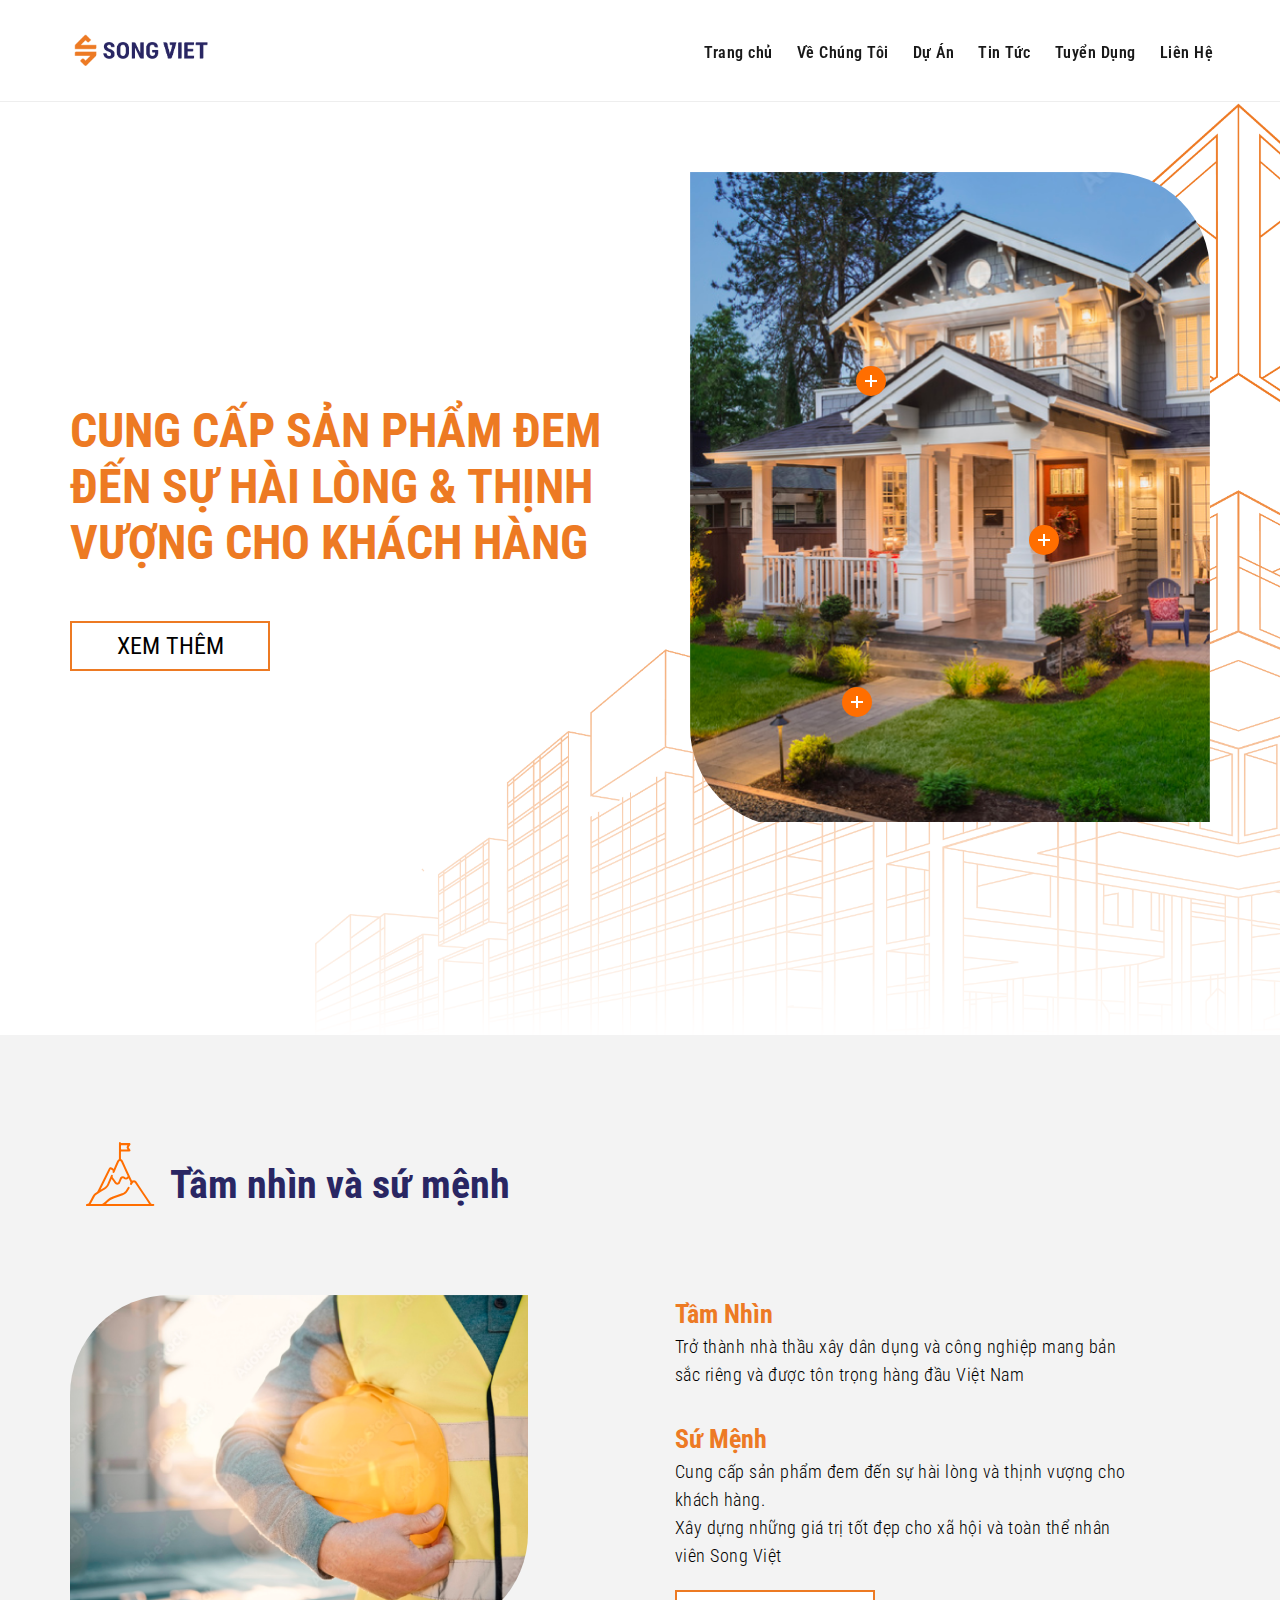
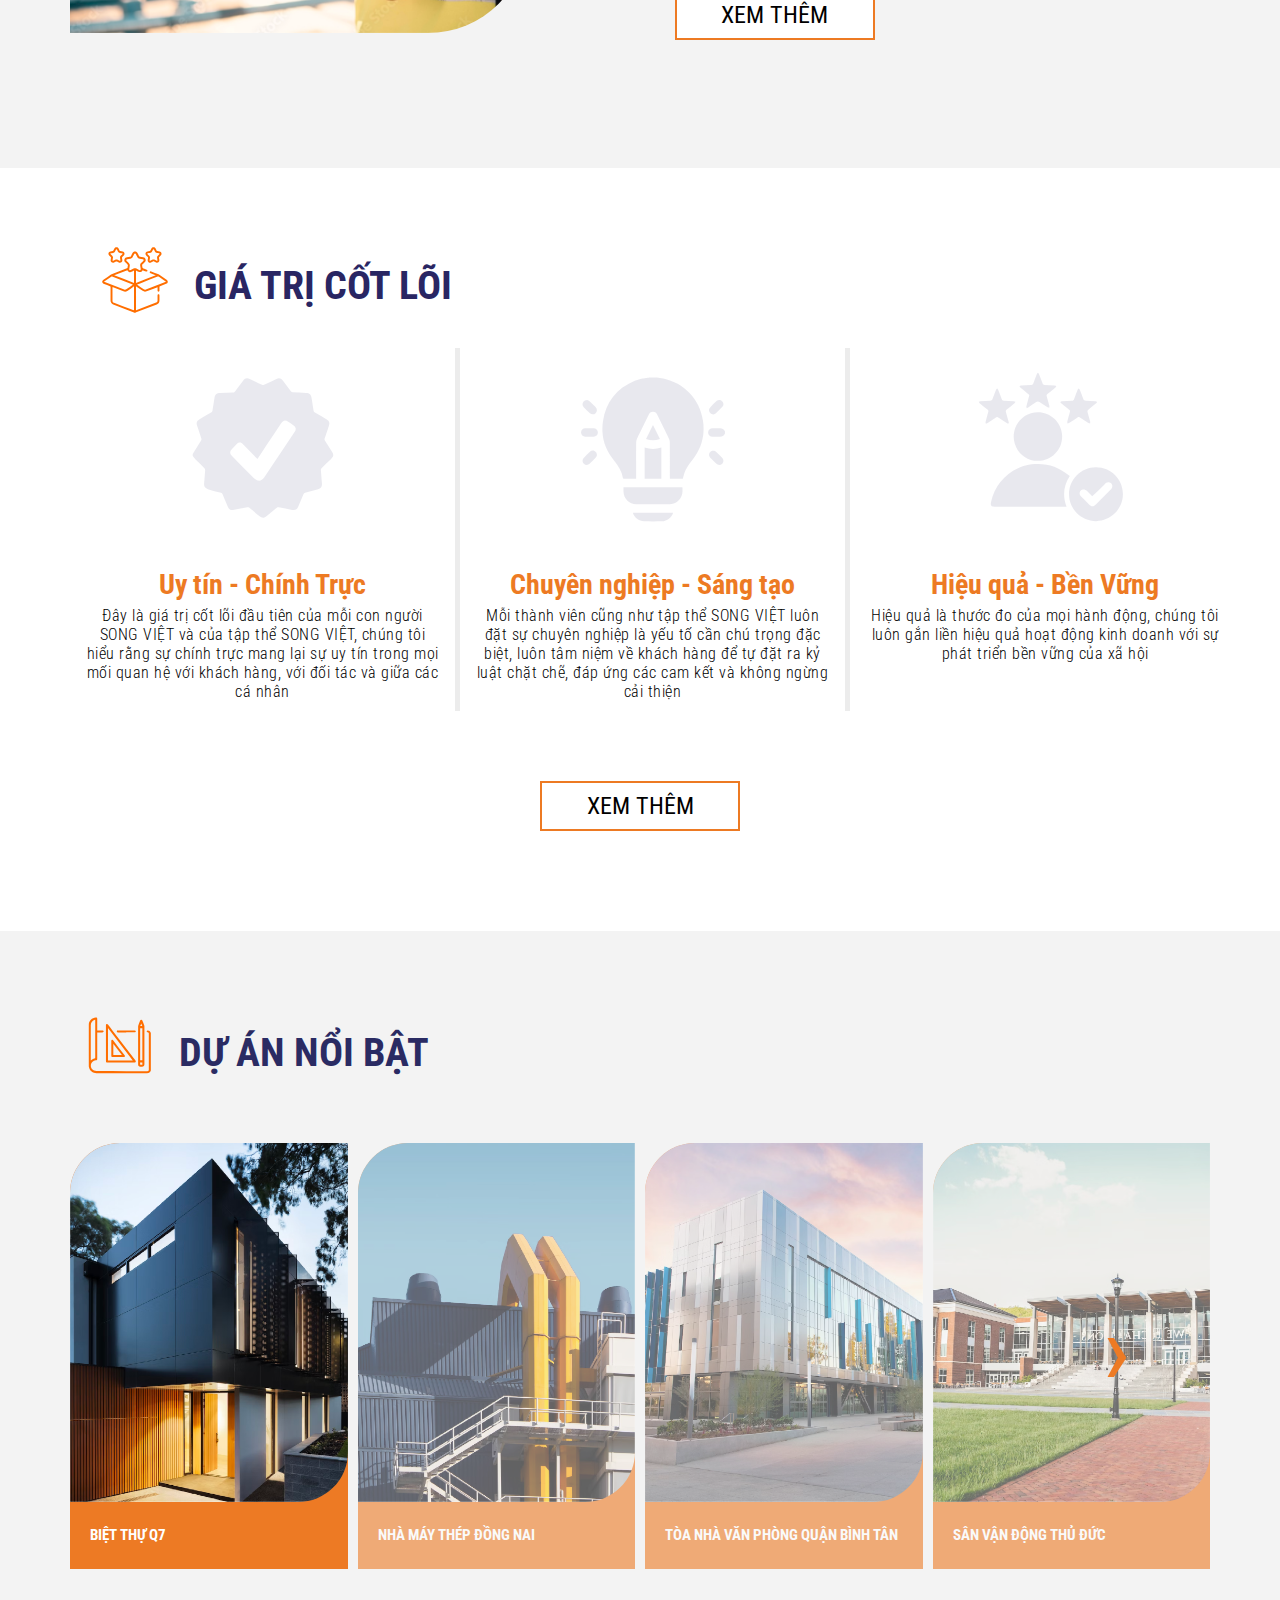
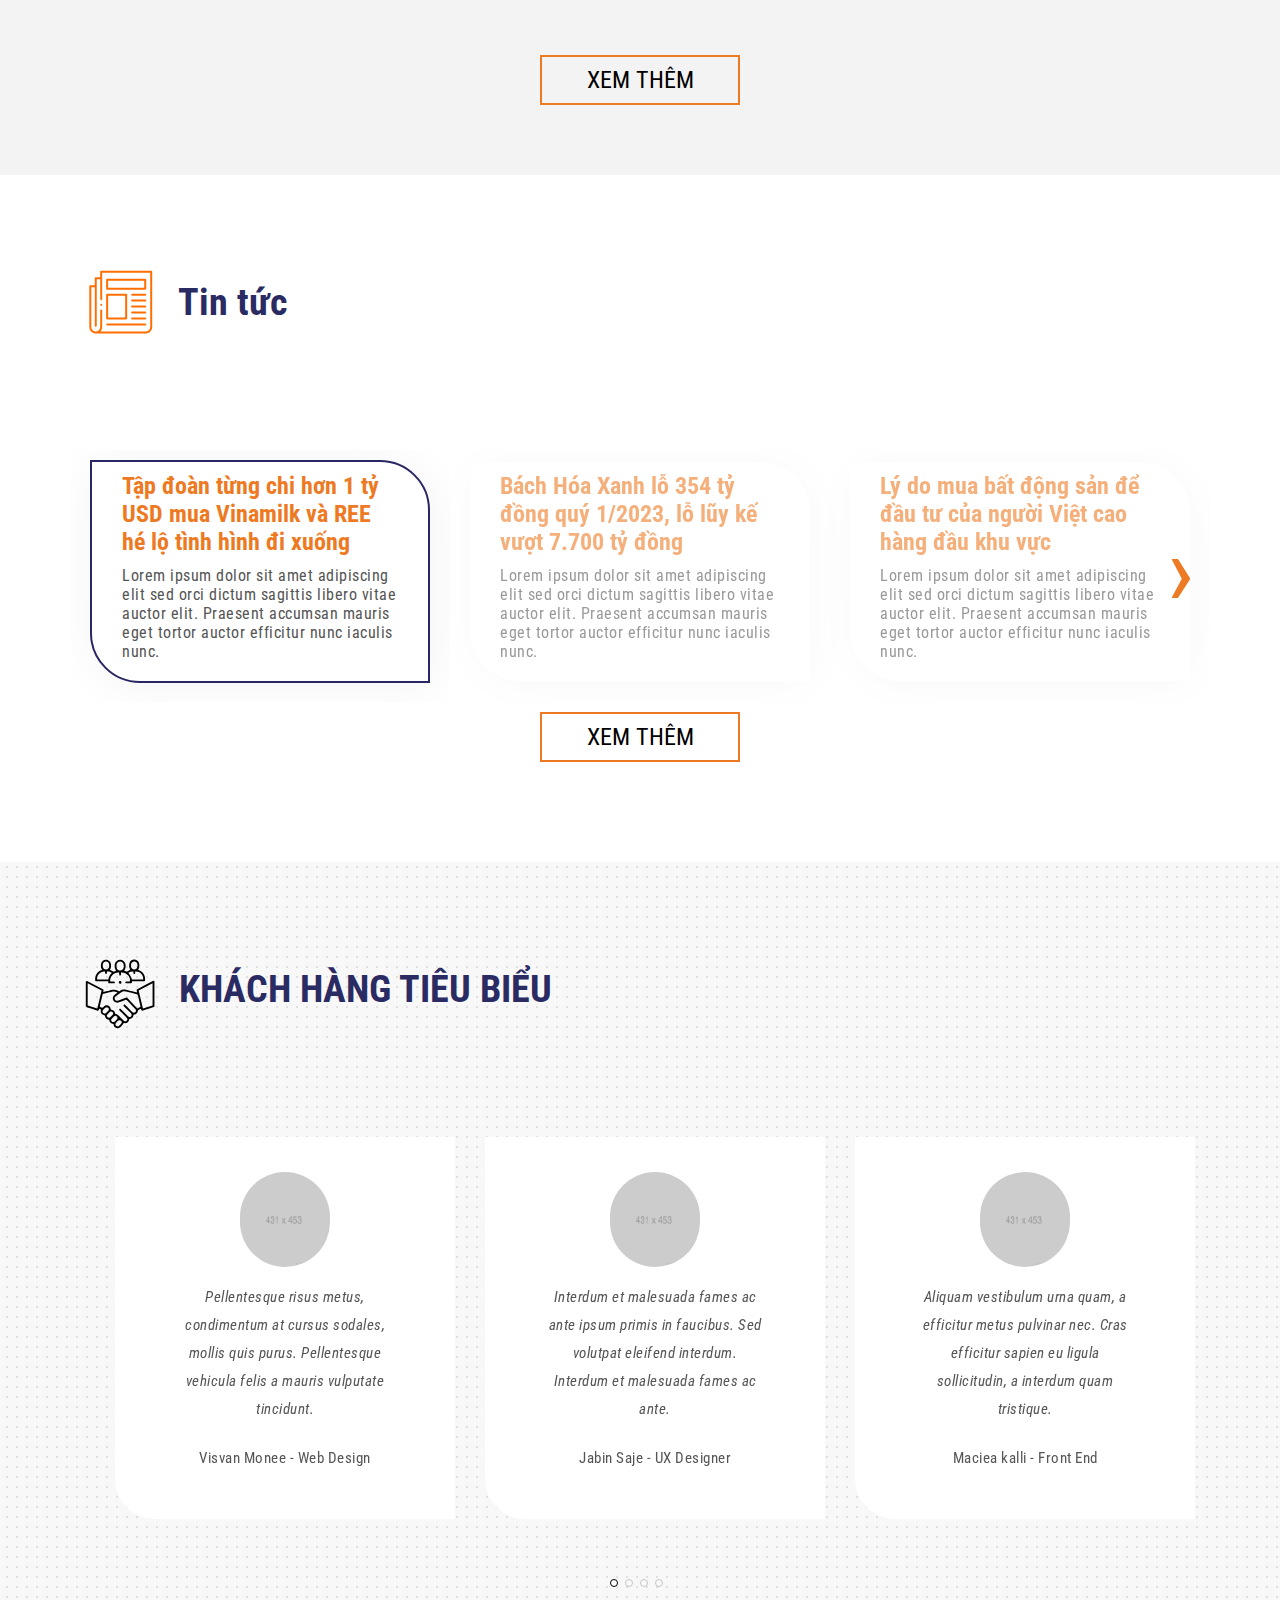
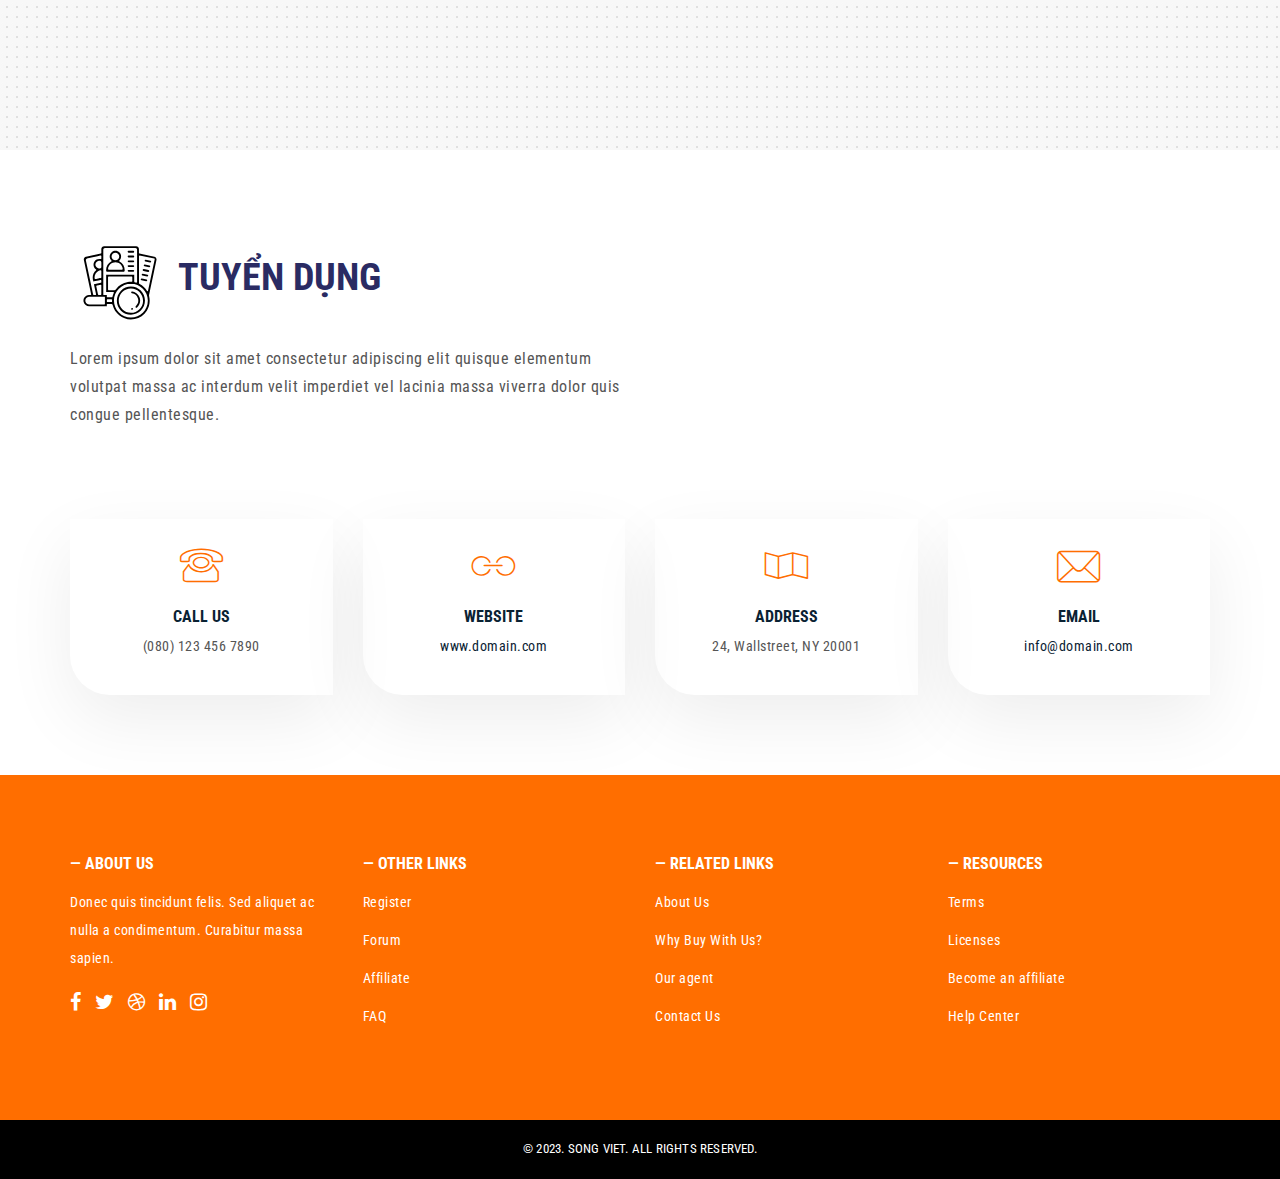
==== index.html @ 350cb618 "push" ====
<!DOCTYPE html>
<html lang="en">
  <head>
    <meta http-equiv="content-type" content="text/html; charset=UTF-8" />
    <title>Song Việt</title>
    <meta name="viewport" content="width=device-width, initial-scale=1.0" />
    <meta name="description" content="" />
    <meta name="keywords" content="" />
    <meta name="author" content="" />

    <!-- Favicon -->
    <link rel="shortcut icon" href="images/favicon.html" />

    <!-- Bootstrap -->
    <link rel="stylesheet" href="css/bootstrap.min.css" />

    <!-- Icons -->
    <link
      href="https://stackpath.bootstrapcdn.com/font-awesome/4.7.0/css/font-awesome.min.css"
      rel="stylesheet"
      integrity="sha384-wvfXpqpZZVQGK6TAh5PVlGOfQNHSoD2xbE+QkPxCAFlNEevoEH3Sl0sibVcOQVnN"
      crossorigin="anonymous"
    />
    <link rel="stylesheet" href="css/ilmosys-icon.css" />
    <link rel="stylesheet" href="js/vendors/swipebox/css/swipebox.min.css" />
    <link
      rel="stylesheet"
      href="https://cdnjs.cloudflare.com/ajax/libs/OwlCarousel2/2.3.4/assets/owl.carousel.min.css"
    />
    <!-- Theme CSS -->
    <link rel="stylesheet" href="js/vendors/slick/slick.css" />
    <link rel="stylesheet" href="css/style.css" />

    <!-- HTML5 Shim and Respond.js IE8 support of HTML5 elements and media queries -->
    <!-- WARNING: Respond.js doesn't work if you view the page via file:// -->
    <!--[if lt IE 9]>
      <script src="https://oss.maxcdn.com/libs/html5shiv/3.7.0/html5shiv.js"></script>
      <script src="https://oss.maxcdn.com/libs/respond.js/1.4.2/respond.min.js"></script>
    <![endif]-->
  </head>

  <body id="home">
    <div class="body">
      <!-- HEADER -->
      <div id="header"></div>
      <!-- INTRO -->
      <div class="intro intro15">
        <div class="container">
          <div class="row center-content">
            <div class="col-md-5">
              <h3>
                CUNG CẤP SẢN PHẨM ĐEM ĐẾN SỰ HÀI LÒNG & THỊNH VƯỢNG CHO KHÁCH
                HÀNG
              </h3>

              <div class="space40"></div>
              <div class="xemthem">
                <a href="about.html">
                  <button>XEM THÊM</button>
                </a>
              </div>
            </div>

            <div class="col-md-7">
              <div class="hl-container pull-right">
                <div class="owl-carousel">
                  <div class="item">
                    <img
                      src="./images/homeSection/pic1.png"
                      class="hl-image"
                      alt="pic1"
                    />
                    <ul>
                      <li class="hl-point hl-point1">
                        <div class="trigger-wrap"><a class="trigger"></a></div>

                        <div class="h1-point-info">
                          <h6>Feature one</h6>
                          <p>
                            Lorem ipsum dolor sit amet tempor incididunt laboris
                            nisi aliquip ex aliquet imperdiet commodo sociosqu
                            ad litora.
                          </p>
                        </div>
                      </li>

                      <li class="hl-point hl-point2">
                        <div class="trigger-wrap"><a class="trigger"></a></div>

                        <div class="h1-point-info">
                          <h6>Feature Two</h6>
                          <p>
                            Lorem ipsum dolor sit amet tempor incididunt laboris
                            nisi aliquip ex aliquet imperdiet commodo sociosqu
                            ad litora.
                          </p>
                        </div>
                      </li>

                      <li class="hl-point hl-point3">
                        <div class="trigger-wrap"><a class="trigger"></a></div>

                        <div class="h1-point-info">
                          <h6>Feature Three</h6>
                          <p>
                            Lorem ipsum dolor sit amet tempor incididunt laboris
                            nisi aliquip ex aliquet imperdiet commodo sociosqu
                            ad litora.
                          </p>
                        </div>
                      </li>
                    </ul>
                  </div>
                  <div class="item">
                    <img
                      src="./images/homeSection/pic2.png"
                      class="hl-image"
                      alt="pic2"
                    />
                    <ul>
                      <li class="hl-point hl-point1">
                        <div class="trigger-wrap"><a class="trigger"></a></div>

                        <div class="h1-point-info">
                          <h6>Feature one</h6>
                          <p>
                            Lorem ipsum dolor sit amet tempor incididunt laboris
                            nisi aliquip ex aliquet imperdiet commodo sociosqu
                            ad litora.
                          </p>
                        </div>
                      </li>

                      <li class="hl-point hl-point2">
                        <div class="trigger-wrap"><a class="trigger"></a></div>

                        <div class="h1-point-info">
                          <h6>Feature Two</h6>
                          <p>
                            Lorem ipsum dolor sit amet tempor incididunt laboris
                            nisi aliquip ex aliquet imperdiet commodo sociosqu
                            ad litora.
                          </p>
                        </div>
                      </li>

                      <li class="hl-point hl-point3">
                        <div class="trigger-wrap"><a class="trigger"></a></div>

                        <div class="h1-point-info">
                          <h6>Feature Three</h6>
                          <p>
                            Lorem ipsum dolor sit amet tempor incididunt laboris
                            nisi aliquip ex aliquet imperdiet commodo sociosqu
                            ad litora.
                          </p>
                        </div>
                      </li>
                    </ul>
                  </div>
                  <div class="item">
                    <img
                      src="./images/homeSection/pic3.png"
                      class="hl-image"
                      alt="pic3"
                    />
                    <ul>
                      <li class="hl-point hl-point1">
                        <div class="trigger-wrap"><a class="trigger"></a></div>

                        <div class="h1-point-info">
                          <h6>Feature one</h6>
                          <p>
                            Lorem ipsum dolor sit amet tempor incididunt laboris
                            nisi aliquip ex aliquet imperdiet commodo sociosqu
                            ad litora.
                          </p>
                        </div>
                      </li>

                      <li class="hl-point hl-point2">
                        <div class="trigger-wrap"><a class="trigger"></a></div>

                        <div class="h1-point-info">
                          <h6>Feature Two</h6>
                          <p>
                            Lorem ipsum dolor sit amet tempor incididunt laboris
                            nisi aliquip ex aliquet imperdiet commodo sociosqu
                            ad litora.
                          </p>
                        </div>
                      </li>

                      <li class="hl-point hl-point3">
                        <div class="trigger-wrap"><a class="trigger"></a></div>

                        <div class="h1-point-info">
                          <h6>Feature Three</h6>
                          <p>
                            Lorem ipsum dolor sit amet tempor incididunt laboris
                            nisi aliquip ex aliquet imperdiet commodo sociosqu
                            ad litora.
                          </p>
                        </div>
                      </li>
                    </ul>
                  </div>
                </div>
              </div>
            </div>
          </div>
        </div>
      </div>
      <!-- PLANS -->
      <div class="plans bg-pattern">
        <div class="container">
          <div class="clearfix space90"></div>
          <div class="plans-inline">
            <h3>
              <img src="images/homeSection/plan.svg" /> Tầm nhìn và sứ mệnh
            </h3>
            <div class="clearfix space50"></div>
            <div class="row">
              <div class="plansImg col-md-5 col-sm-12">
                <img src="./images/homeSection/plans.png" alt="" />
              </div>
              <div class="plansContent col-md-5 col-sm-12">
                <h3>Tầm Nhìn</h3>
                <p>
                  Trở thành nhà thầu xây dân dụng và công nghiệp mang bản sắc
                  riêng và được tôn trọng hàng đầu Việt Nam
                </p>
                <br />
                <h3>Sứ Mệnh</h3>
                <p>
                  Cung cấp sản phẩm đem đến sự hài lòng và thịnh vượng cho khách
                  hàng.
                  <br />
                  Xây dựng những giá trị tốt đẹp cho xã hội và toàn thể nhân
                  viên Song Việt
                </p>
                <div class="xemthem">
                  <a href="about.html">
                    <button>XEM THÊM</button>
                  </a>
                </div>
              </div>
            </div>
          </div>
        </div>
      </div>
      <!-- VALUES -->
      <section class="values">
        <div class="container">
          <div class="clearfix space50"></div>
          <div id="values" class="elements-content">
            <div class="container">
              <div class="values-inline">
                <h3>
                  <img src="images/homeSection/values.svg" /> GIÁ TRỊ CỐT LÕI
                </h3>
              </div>
              <div class="row">
                <div class="col-md-4 item">
                  <img src="images/homeSection/values1.svg" />
                  <div class="content">
                    <h3>Uy tín - Chính Trực</h3>
                    <p>
                      Đây là giá trị cốt lõi đầu tiên của mỗi con người SONG
                      VIỆT và của tập thể SONG VIỆT, chúng tôi hiểu rằng sự
                      chính trực mang lại sự uy tín trong mọi mối quan hệ với
                      khách hàng, với đối tác và giữa các cá nhân
                    </p>
                  </div>
                </div>
                <div class="col-md-4 item">
                  <img src="images/homeSection/values2.svg" />
                  <div class="content">
                    <h3>Chuyên nghiệp - Sáng tạo</h3>
                    <p>
                      Mỗi thành viên cũng như tập thể SONG VIỆT luôn đặt sự
                      chuyên nghiệp là yếu tố cần chú trọng đặc biệt, luôn tâm
                      niệm về khách hàng để tự đặt ra kỷ luật chặt chẽ, đáp ứng
                      các cam kết và không ngừng cải thiện
                    </p>
                  </div>
                </div>
                <div class="col-md-4" style="text-align: center">
                  <img src="images/homeSection/values3.svg" />
                  <div class="content">
                    <h3>Hiệu quả - Bền Vững</h3>
                    <p>
                      Hiệu quả là thước đo của mọi hành động, chúng tôi luôn gắn
                      liền hiệu quả hoạt động kinh doanh với sự phát triển bền
                      vững của xã hội
                    </p>
                  </div>
                </div>
              </div>
            </div>
          </div>
          <div class="space50"></div>
          <div class="xemthem" style="text-align: center">
            <a href="about.html">
              <button>XEM THÊM</button>
            </a>
          </div>
          <div class="space100"></div>
        </div>
      </section>
      <!-- PROJECTS -->
      <div id="byProjects" class="agent agent-dark">
        <div class="container">
          <div class="agent-inline">
            <h3><img src="images/homeSection/project.svg" /> DỰ ÁN NỔI BẬT</h3>
          </div>
          <div class="agent-carousel">
            <div class="item">
              <div class="agent-box active">
                <img
                  class="img-responsive"
                  src="./images/projects/duan1.png"
                  alt=""
                />
                <div class="agent-caption">
                  <h4>BIỆT THỰ Q7</h4>
                </div>
              </div>
            </div>
            <div class="item">
              <div class="agent-box">
                <img
                  class="img-responsive"
                  src="./images/projects/duan2.png"
                  alt=""
                />
                <div class="agent-caption">
                  <h4>NHÀ MÁY THÉP ĐỒNG NAI</h4>
                </div>
              </div>
            </div>
            <div class="item">
              <div class="agent-box">
                <img
                  class="img-responsive"
                  src="./images/projects/duan3.png"
                  alt=""
                />
                <div class="agent-caption">
                  <h4>TÒA NHÀ VĂN PHÒNG QUẬN BÌNH TÂN</h4>
                </div>
              </div>
            </div>
            <div class="item">
              <div class="agent-box">
                <img
                  class="img-responsive"
                  src="./images/projects/duan4.png"
                  alt=""
                />
                <div class="agent-caption">
                  <h4>SÂN VẬN ĐỘNG THỦ ĐỨC</h4>
                </div>
              </div>
            </div>
            <div class="item">
              <div class="agent-box">
                <img
                  class="img-responsive"
                  src="./images/projects/duan2.png"
                  alt=""
                />
                <div class="agent-caption">
                  <h4>Joseph Doe 5</h4>
                </div>
              </div>
            </div>
            <div class="item">
              <div class="agent-box">
                <img
                  class="img-responsive"
                  src="./images/projects/duan4.png"
                  alt=""
                />
                <div class="agent-caption">
                  <h4>Joseph Doe 6</h4>
                </div>
              </div>
            </div>
            <div class="item">
              <div class="agent-box">
                <img
                  class="img-responsive"
                  src="./images/projects/duan3.png"
                  alt=""
                />
                <div class="agent-caption">
                  <h4>Joseph Doe 7</h4>
                </div>
              </div>
            </div>
          </div>
          <div class="space70"></div>
          <div class="xemthem">
            <a href="about.html">
              <button>XEM THÊM</button>
            </a>
          </div>
          <div class="space70"></div>
        </div>
      </div>

      <!-- TIN TUC -->
      <div class="container" id="faq">
        <div class="about-inline">
          <h3><img src="images/homeSection/news.svg" /> Tin tức</h3>
        </div>
      </div>

      <div class="news icon-box-square">
        <div class="container">
          <div class="news-carousel">
            <div class="item">
              <div class="news-content active">
                <h4>
                  Tập đoàn từng chi hơn 1 tỷ USD mua Vinamilk và REE hé lộ tình
                  hình đi xuống
                </h4>
                <p>
                  Lorem ipsum dolor sit amet adipiscing elit sed orci dictum
                  sagittis libero vitae auctor elit. Praesent accumsan mauris
                  eget tortor auctor efficitur nunc iaculis nunc.
                </p>
              </div>
            </div>
            <div class="item">
              <div class="news-content">
                <h4>
                  Bách Hóa Xanh lỗ 354 tỷ đồng quý 1/2023, lỗ lũy kế vượt 7.700
                  tỷ đồng
                </h4>
                <p>
                  Lorem ipsum dolor sit amet adipiscing elit sed orci dictum
                  sagittis libero vitae auctor elit. Praesent accumsan mauris
                  eget tortor auctor efficitur nunc iaculis nunc.
                </p>
              </div>
            </div>
            <div class="item">
              <div class="news-content">
                <h4>
                  Lý do mua bất động sản để đầu tư của người Việt cao hàng đầu
                  khu vực
                </h4>
                <p>
                  Lorem ipsum dolor sit amet adipiscing elit sed orci dictum
                  sagittis libero vitae auctor elit. Praesent accumsan mauris
                  eget tortor auctor efficitur nunc iaculis nunc.
                </p>
              </div>
            </div>
            <div class="item">
              <div class="news-content">
                <h4>
                  Lý do mua bất động sản để đầu tư của người Việt cao hàng đầu
                  khu vực
                </h4>
                <p>
                  Lorem ipsum dolor sit amet adipiscing elit sed orci dictum
                  sagittis libero vitae auctor elit. Praesent accumsan mauris
                  eget tortor auctor efficitur nunc iaculis nunc.
                </p>
              </div>
            </div>
          </div>

          <div class="xemthem">
            <a href="about.html">
              <button>XEM THÊM</button>
            </a>
          </div>
        </div>
      </div>

      <!-- Reviews -->
      <div id="reviews" class="bg-light">
        <div class="container">
          <div class="about-inline">
            <h3>
              <img src="images/homeSection/customer.svg" /> KHÁCH HÀNG TIÊU BIỂU
            </h3>
          </div>
        </div>

        <div class="container">
          <div class="row">
            <div class="col-md-12 text-center">
              <div class="quote3">
                <div>
                  <img src="images/reviews/1.jpg" alt="" />
                  <p>
                    Pellentesque risus metus, condimentum at cursus sodales,
                    mollis quis purus. Pellentesque vehicula felis a mauris
                    vulputate tincidunt.
                  </p>
                  <span class="author">Visvan Monee - Web Design</span>
                </div>
                <div>
                  <img src="images/reviews/2.jpg" alt="" />
                  <p>
                    Interdum et malesuada fames ac ante ipsum primis in
                    faucibus. Sed volutpat eleifend interdum. Interdum et
                    malesuada fames ac ante.
                  </p>
                  <span class="author">Jabin Saje - UX Designer</span>
                </div>
                <div>
                  <img src="images/reviews/1.jpg" alt="" />
                  <p>
                    Aliquam vestibulum urna quam, a efficitur metus pulvinar
                    nec. Cras efficitur sapien eu ligula sollicitudin, a
                    interdum quam tristique.
                  </p>
                  <span class="author">Maciea kalli - Front End</span>
                </div>
                <div>
                  <img src="images/reviews/2.jpg" alt="" />
                  <p>
                    Morbi gravida posuere fermentum. Suspendisse luctus viverra
                    nisl. Vestibulum faucibus suscipit fringilla.
                  </p>
                  <span class="author">Isfab mante - Web Design</span>
                </div>
              </div>
            </div>
          </div>

          <div class="space100"></div>
        </div>
      </div>

      <!-- GOOGLE MAP -->
      <div class="google-map">
        <div class="container-fluid no-padding">
          <div id="map"></div>
        </div>
      </div>

      <div class="clear"></div>

      <!-- Contact -->
      <div id="contact-info" class="bg-white">
        <div class="container">
          <div class="about-inline">
            <h3>
              <img src="images/homeSection/recruit.svg" style="color: white" />
              TUYỂN DỤNG
            </h3>
            <p>
              Lorem ipsum dolor sit amet consectetur adipiscing elit quisque
              elementum volutpat massa ac interdum velit imperdiet vel lacinia
              massa viverra dolor quis congue pellentesque.
            </p>
          </div>
        </div>

        <div class="container">
          <div class="row">
            <div class="col-lg-3 col-sm-6">
              <div class="c-info">
                <i class="ilmosys-phone"></i>
                <h5>Call Us</h5>
                <p>(080) 123 456 7890</p>
              </div>
            </div>

            <div class="col-lg-3 col-sm-6">
              <div class="c-info">
                <i class="ilmosys-link"></i>
                <h5>Website</h5>
                <p><a href="#" class="">www.domain.com</a></p>
              </div>
            </div>

            <div class="col-lg-3 col-sm-6">
              <div class="c-info">
                <i class="ilmosys-map"></i>
                <h5>Address</h5>
                <p>24, Wallstreet, NY 20001</p>
              </div>
            </div>

            <div class="col-lg-3 col-sm-6">
              <div class="c-info">
                <i class="ilmosys-envelope"></i>
                <h5>Email</h5>
                <p><a href="#" class="#"> info@domain.com </a></p>
              </div>
            </div>
          </div>
        </div>
      </div>

      <div id="footer"></div>
    </div>

    <!-- Javascript =============================-->
    <script src="js/jquery.js"></script>
    <script src="js/bootstrap.min.js"></script>
    <script src="js/vendors/slick/slick.min.js"></script>
    <script src="js/vendors/jquery.easing.min.js"></script>
    <script src="js/vendors/stellar.js"></script>
    <script src="js/vendors/isotope/isotope.pkgd.js"></script>
    <script src="js/vendors/swipebox/js/jquery.swipebox.min.js"></script>
    <script src="js/main.js"></script>
    <script src="js/vendors/mc/jquery.ketchup.all.min.js"></script>
    <script src="js/vendors/mc/main.js"></script>
    <script src="https://cdnjs.cloudflare.com/ajax/libs/OwlCarousel2/2.3.4/owl.carousel.min.js"></script>
    <script>
      $(function () {
        $("#header").load("assets/header.html");
        $("#footer").load("assets/footer.html");
      });
    </script>
    <script>
      $(".owl-carousel").owlCarousel({
        responsive: {
          0: {
            items: 1,
            nav: true,
          },
          600: {
            items: 1,
            nav: false,
          },
          1000: {
            items: 1,
            nav: true,
            loop: false,
          },
        },
      });
    </script>
    <script>
      $(".agent-carousel").owlCarousel({
        slideBy: 3,
        margin: 10,
        responsiveClass: true,
        responsive: {
          0: {
            items: 1,
            nav: false,
            loop: false,
          },
          600: {
            items: 2,
            nav: false,
            loop: false,
          },
          1000: {
            items: 4,
            nav: true,
            loop: true,
          },
        },
      });
    </script>
    <script>
      $(".news-carousel").owlCarousel({
        dots: false,
        responsiveClass: true,
        nav: false,
        responsive: {
          0: {
            items: 1,
          },
          600: {
            items: 2,
          },
          1000: {
            items: 3,

            loop: false,
          },
        },
      });
    </script>
  </body>
</html>
---- css/ilmosys-icon.css ----
@font-face {
  font-family: 'ilmosys-icon';
  src:  url('../fonts/ilmosys-icon.eot?pqxsa1');
  src:  url('../fonts/ilmosys-icon.eot?pqxsa1#iefix') format('embedded-opentype'),
    url('../fonts/ilmosys-icon.ttf?pqxsa1') format('truetype'),
    url('../fonts/ilmosys-icon.woff?pqxsa1') format('woff'),
    url('../fonts/ilmosys-icon.svg?pqxsa1#ilmosys-icon') format('svg');
  font-weight: normal;
  font-style: normal;
}

i {
  /* use !important to prevent issues with browser extensions that change fonts */
  font-family: 'ilmosys-icon';
  speak: none;
  font-style: normal;
  font-weight: normal;
  font-variant: normal;
  text-transform: none;
  line-height: 1;

  /* Better Font Rendering =========== */
  -webkit-font-smoothing: antialiased;
  -moz-osx-font-smoothing: grayscale;
}

.ilmosys-aa:before {
  content: "\e900";
}
.ilmosys-add:before {
  content: "\e901";
}
.ilmosys-add-bag:before {
  content: "\e902";
}
.ilmosys-add-basket:before {
  content: "\e903";
}
.ilmosys-add-cart:before {
  content: "\e904";
}
.ilmosys-add-file:before {
  content: "\e905";
}
.ilmosys-address-book:before {
  content: "\e906";
}
.ilmosys-address-book2:before {
  content: "\e907";
}
.ilmosys-add-spaceafterparagraph:before {
  content: "\e908";
}
.ilmosys-add-spacebeforeparagraph:before {
  content: "\e909";
}
.ilmosys-add-user:before {
  content: "\e90a";
}
.ilmosys-add-userstar:before {
  content: "\e90b";
}
.ilmosys-add-window:before {
  content: "\e90c";
}
.ilmosys-administrator:before {
  content: "\e90d";
}
.ilmosys-aerobics:before {
  content: "\e90e";
}
.ilmosys-aerobics-2:before {
  content: "\e90f";
}
.ilmosys-aerobics-3:before {
  content: "\e910";
}
.ilmosys-affiliate:before {
  content: "\e911";
}
.ilmosys-air-balloon:before {
  content: "\e912";
}
.ilmosys-airbrush:before {
  content: "\e913";
}
.ilmosys-airship:before {
  content: "\e914";
}
.ilmosys-alarm:before {
  content: "\e915";
}
.ilmosys-alarm-clock:before {
  content: "\e916";
}
.ilmosys-alarm-clock2:before {
  content: "\e917";
}
.ilmosys-alien:before {
  content: "\e918";
}
.ilmosys-alien-2:before {
  content: "\e919";
}
.ilmosys-aligator:before {
  content: "\e91a";
}
.ilmosys-align-center:before {
  content: "\e91b";
}
.ilmosys-align-justifyall:before {
  content: "\e91c";
}
.ilmosys-align-justifycenter:before {
  content: "\e91d";
}
.ilmosys-align-justifyleft:before {
  content: "\e91e";
}
.ilmosys-align-justifyright:before {
  content: "\e91f";
}
.ilmosys-align-left:before {
  content: "\e920";
}
.ilmosys-align-right:before {
  content: "\e921";
}
.ilmosys-alpha:before {
  content: "\e922";
}
.ilmosys-ambulance:before {
  content: "\e923";
}
.ilmosys-amx:before {
  content: "\e924";
}
.ilmosys-anchor:before {
  content: "\e925";
}
.ilmosys-anchor-2:before {
  content: "\e926";
}
.ilmosys-angel:before {
  content: "\e927";
}
.ilmosys-angel-smiley:before {
  content: "\e928";
}
.ilmosys-angry:before {
  content: "\e929";
}
.ilmosys-apple:before {
  content: "\e92a";
}
.ilmosys-apple-bite:before {
  content: "\e92b";
}
.ilmosys-approved-window:before {
  content: "\e92c";
}
.ilmosys-aquarius:before {
  content: "\e92d";
}
.ilmosys-aquarius-2:before {
  content: "\e92e";
}
.ilmosys-archery:before {
  content: "\e92f";
}
.ilmosys-archery-2:before {
  content: "\e930";
}
.ilmosys-argentina:before {
  content: "\e931";
}
.ilmosys-aries:before {
  content: "\e932";
}
.ilmosys-aries-2:before {
  content: "\e933";
}
.ilmosys-army-key:before {
  content: "\e934";
}
.ilmosys-arrow-around:before {
  content: "\e935";
}
.ilmosys-arrow-back-3:before {
  content: "\e936";
}
.ilmosys-arrow-back:before {
  content: "\e937";
}
.ilmosys-arrow-back2:before {
  content: "\e938";
}
.ilmosys-arrow-barrier:before {
  content: "\e939";
}
.ilmosys-arrow-circle:before {
  content: "\e93a";
}
.ilmosys-arrow-cross:before {
  content: "\e93b";
}
.ilmosys-arrow-down:before {
  content: "\e93c";
}
.ilmosys-arrow-down2:before {
  content: "\e93d";
}
.ilmosys-arrow-down3:before {
  content: "\e93e";
}
.ilmosys-arrow-downincircle:before {
  content: "\e93f";
}
.ilmosys-arrow-fork:before {
  content: "\e940";
}
.ilmosys-arrow-forward:before {
  content: "\e941";
}
.ilmosys-arrow-forward2:before {
  content: "\e942";
}
.ilmosys-arrow-from:before {
  content: "\e943";
}
.ilmosys-arrow-inside:before {
  content: "\e944";
}
.ilmosys-arrow-inside45:before {
  content: "\e945";
}
.ilmosys-arrow-insidegap:before {
  content: "\e946";
}
.ilmosys-arrow-insidegap45:before {
  content: "\e947";
}
.ilmosys-arrow-into:before {
  content: "\e948";
}
.ilmosys-arrow-join:before {
  content: "\e949";
}
.ilmosys-arrow-junction:before {
  content: "\e94a";
}
.ilmosys-arrow-left:before {
  content: "\e94b";
}
.ilmosys-arrow-left2:before {
  content: "\e94c";
}
.ilmosys-arrow-leftincircle:before {
  content: "\e94d";
}
.ilmosys-arrow-loop:before {
  content: "\e94e";
}
.ilmosys-arrow-merge:before {
  content: "\e94f";
}
.ilmosys-arrow-mix:before {
  content: "\e950";
}
.ilmosys-arrow-next:before {
  content: "\e951";
}
.ilmosys-arrow-outleft:before {
  content: "\e952";
}
.ilmosys-arrow-outright:before {
  content: "\e953";
}
.ilmosys-arrow-outside:before {
  content: "\e954";
}
.ilmosys-arrow-outside45:before {
  content: "\e955";
}
.ilmosys-arrow-outsidegap:before {
  content: "\e956";
}
.ilmosys-arrow-outsidegap45:before {
  content: "\e957";
}
.ilmosys-arrow-over:before {
  content: "\e958";
}
.ilmosys-arrow-refresh:before {
  content: "\e959";
}
.ilmosys-arrow-refresh2:before {
  content: "\e95a";
}
.ilmosys-arrow-right:before {
  content: "\e95b";
}
.ilmosys-arrow-right2:before {
  content: "\e95c";
}
.ilmosys-arrow-rightincircle:before {
  content: "\e95d";
}
.ilmosys-arrow-shuffle:before {
  content: "\e95e";
}
.ilmosys-arrow-squiggly:before {
  content: "\e95f";
}
.ilmosys-arrow-through:before {
  content: "\e960";
}
.ilmosys-arrow-to:before {
  content: "\e961";
}
.ilmosys-arrow-turnleft:before {
  content: "\e962";
}
.ilmosys-arrow-turnright:before {
  content: "\e963";
}
.ilmosys-arrow-up:before {
  content: "\e964";
}
.ilmosys-arrow-up2:before {
  content: "\e965";
}
.ilmosys-arrow-up3:before {
  content: "\e966";
}
.ilmosys-arrow-upincircle:before {
  content: "\e967";
}
.ilmosys-arrow-xleft:before {
  content: "\e968";
}
.ilmosys-arrow-xright:before {
  content: "\e969";
}
.ilmosys-assistant:before {
  content: "\e96a";
}
.ilmosys-astronaut:before {
  content: "\e96b";
}
.ilmosys-atm:before {
  content: "\e96c";
}
.ilmosys-atom:before {
  content: "\e96d";
}
.ilmosys-at-sign:before {
  content: "\e96e";
}
.ilmosys-audio:before {
  content: "\e96f";
}
.ilmosys-auto-flash:before {
  content: "\e970";
}
.ilmosys-autumn:before {
  content: "\e971";
}
.ilmosys-a-z:before {
  content: "\e972";
}
.ilmosys-baby:before {
  content: "\e973";
}
.ilmosys-baby-clothes:before {
  content: "\e974";
}
.ilmosys-baby-clothes2:before {
  content: "\e975";
}
.ilmosys-baby-cry:before {
  content: "\e976";
}
.ilmosys-back:before {
  content: "\e977";
}
.ilmosys-background:before {
  content: "\e978";
}
.ilmosys-back-media:before {
  content: "\e979";
}
.ilmosys-back-music:before {
  content: "\e97a";
}
.ilmosys-bacteria:before {
  content: "\e97b";
}
.ilmosys-bag:before {
  content: "\e97c";
}
.ilmosys-bag-coins:before {
  content: "\e97d";
}
.ilmosys-bag-items:before {
  content: "\e97e";
}
.ilmosys-bag-quantity:before {
  content: "\e97f";
}
.ilmosys-bakelite:before {
  content: "\e980";
}
.ilmosys-ballet-shoes:before {
  content: "\e981";
}
.ilmosys-balloon:before {
  content: "\e982";
}
.ilmosys-banana:before {
  content: "\e983";
}
.ilmosys-band-aid:before {
  content: "\e984";
}
.ilmosys-bank:before {
  content: "\e985";
}
.ilmosys-bar-chart:before {
  content: "\e986";
}
.ilmosys-bar-chart2:before {
  content: "\e987";
}
.ilmosys-bar-chart3:before {
  content: "\e988";
}
.ilmosys-bar-chart4:before {
  content: "\e989";
}
.ilmosys-bar-chart5:before {
  content: "\e98a";
}
.ilmosys-bar-code:before {
  content: "\e98b";
}
.ilmosys-barricade:before {
  content: "\e98c";
}
.ilmosys-barricade-2:before {
  content: "\e98d";
}
.ilmosys-baseball:before {
  content: "\e98e";
}
.ilmosys-basket-ball:before {
  content: "\e98f";
}
.ilmosys-basket-coins:before {
  content: "\e990";
}
.ilmosys-basket-items:before {
  content: "\e991";
}
.ilmosys-basket-quantity:before {
  content: "\e992";
}
.ilmosys-bat:before {
  content: "\e993";
}
.ilmosys-bat-2:before {
  content: "\e994";
}
.ilmosys-bathrobe:before {
  content: "\e995";
}
.ilmosys-batman-mask:before {
  content: "\e996";
}
.ilmosys-battery-0:before {
  content: "\e997";
}
.ilmosys-battery-25:before {
  content: "\e998";
}
.ilmosys-battery-50:before {
  content: "\e999";
}
.ilmosys-battery-75:before {
  content: "\e99a";
}
.ilmosys-battery-100:before {
  content: "\e99b";
}
.ilmosys-battery-charge:before {
  content: "\e99c";
}
.ilmosys-bear:before {
  content: "\e99d";
}
.ilmosys-beard:before {
  content: "\e99e";
}
.ilmosys-beard-2:before {
  content: "\e99f";
}
.ilmosys-beard-3:before {
  content: "\e9a0";
}
.ilmosys-bee:before {
  content: "\e9a1";
}
.ilmosys-beer:before {
  content: "\e9a2";
}
.ilmosys-beer-glass:before {
  content: "\e9a3";
}
.ilmosys-bell:before {
  content: "\e9a4";
}
.ilmosys-bell-2:before {
  content: "\e9a5";
}
.ilmosys-belt:before {
  content: "\e9a6";
}
.ilmosys-belt-2:before {
  content: "\e9a7";
}
.ilmosys-belt-3:before {
  content: "\e9a8";
}
.ilmosys-berlin-tower:before {
  content: "\e9a9";
}
.ilmosys-beta:before {
  content: "\e9aa";
}
.ilmosys-bicycle:before {
  content: "\e9ab";
}
.ilmosys-bicycle-2:before {
  content: "\e9ac";
}
.ilmosys-bicycle-3:before {
  content: "\e9ad";
}
.ilmosys-big-bang:before {
  content: "\e9ae";
}
.ilmosys-big-data:before {
  content: "\e9af";
}
.ilmosys-bike-helmet:before {
  content: "\e9b0";
}
.ilmosys-bikini:before {
  content: "\e9b1";
}
.ilmosys-bilk-bottle2:before {
  content: "\e9b2";
}
.ilmosys-billing:before {
  content: "\e9b3";
}
.ilmosys-binocular:before {
  content: "\e9b4";
}
.ilmosys-bio-hazard:before {
  content: "\e9b5";
}
.ilmosys-biotech:before {
  content: "\e9b6";
}
.ilmosys-bird:before {
  content: "\e9b7";
}
.ilmosys-bird-deliveringletter:before {
  content: "\e9b8";
}
.ilmosys-birthday-cake:before {
  content: "\e9b9";
}
.ilmosys-bisexual:before {
  content: "\e9ba";
}
.ilmosys-bishop:before {
  content: "\e9bb";
}
.ilmosys-bitcoin:before {
  content: "\e9bc";
}
.ilmosys-blackboard:before {
  content: "\e9bd";
}
.ilmosys-black-cat:before {
  content: "\e9be";
}
.ilmosys-block-cloud:before {
  content: "\e9bf";
}
.ilmosys-block-window:before {
  content: "\e9c0";
}
.ilmosys-blood:before {
  content: "\e9c1";
}
.ilmosys-blouse:before {
  content: "\e9c2";
}
.ilmosys-blueprint:before {
  content: "\e9c3";
}
.ilmosys-board:before {
  content: "\e9c4";
}
.ilmosys-bodybuilding:before {
  content: "\e9c5";
}
.ilmosys-bold-text:before {
  content: "\e9c6";
}
.ilmosys-bone:before {
  content: "\e9c7";
}
.ilmosys-bones:before {
  content: "\e9c8";
}
.ilmosys-book:before {
  content: "\e9c9";
}
.ilmosys-bookmark:before {
  content: "\e9ca";
}
.ilmosys-books:before {
  content: "\e9cb";
}
.ilmosys-books-2:before {
  content: "\e9cc";
}
.ilmosys-boom:before {
  content: "\e9cd";
}
.ilmosys-boot:before {
  content: "\e9ce";
}
.ilmosys-boot-2:before {
  content: "\e9cf";
}
.ilmosys-bottom-totop:before {
  content: "\e9d0";
}
.ilmosys-bow:before {
  content: "\e9d1";
}
.ilmosys-bow-2:before {
  content: "\e9d2";
}
.ilmosys-bow-3:before {
  content: "\e9d3";
}
.ilmosys-bow-4:before {
  content: "\e9d4";
}
.ilmosys-bow-5:before {
  content: "\e9d5";
}
.ilmosys-bow-6:before {
  content: "\e9d6";
}
.ilmosys-bowling:before {
  content: "\e9d7";
}
.ilmosys-bowling-2:before {
  content: "\e9d8";
}
.ilmosys-box:before {
  content: "\e9d9";
}
.ilmosys-box-close:before {
  content: "\e9da";
}
.ilmosys-box-full:before {
  content: "\e9db";
}
.ilmosys-box-open:before {
  content: "\e9dc";
}
.ilmosys-box-withfolders:before {
  content: "\e9dd";
}
.ilmosys-boy:before {
  content: "\e9de";
}
.ilmosys-bra:before {
  content: "\e9df";
}
.ilmosys-brain:before {
  content: "\e9e0";
}
.ilmosys-brain-2:before {
  content: "\e9e1";
}
.ilmosys-brain-3:before {
  content: "\e9e2";
}
.ilmosys-brazil:before {
  content: "\e9e3";
}
.ilmosys-bread:before {
  content: "\e9e4";
}
.ilmosys-bread-2:before {
  content: "\e9e5";
}
.ilmosys-bridge:before {
  content: "\e9e6";
}
.ilmosys-broke-link2:before {
  content: "\e9e7";
}
.ilmosys-broken-link:before {
  content: "\e9e8";
}
.ilmosys-broom:before {
  content: "\e9e9";
}
.ilmosys-brush:before {
  content: "\e9ea";
}
.ilmosys-bucket:before {
  content: "\e9eb";
}
.ilmosys-bug:before {
  content: "\e9ec";
}
.ilmosys-building:before {
  content: "\e9ed";
}
.ilmosys-bulleted-list:before {
  content: "\e9ee";
}
.ilmosys-bus:before {
  content: "\e9ef";
}
.ilmosys-bus-2:before {
  content: "\e9f0";
}
.ilmosys-business-man:before {
  content: "\e9f1";
}
.ilmosys-business-manwoman:before {
  content: "\e9f2";
}
.ilmosys-business-mens:before {
  content: "\e9f3";
}
.ilmosys-business-woman:before {
  content: "\e9f4";
}
.ilmosys-butterfly:before {
  content: "\e9f5";
}
.ilmosys-button:before {
  content: "\e9f6";
}
.ilmosys-cable-car:before {
  content: "\e9f7";
}
.ilmosys-cake:before {
  content: "\e9f8";
}
.ilmosys-calculator:before {
  content: "\e9f9";
}
.ilmosys-calculator-2:before {
  content: "\e9fa";
}
.ilmosys-calculator-3:before {
  content: "\e9fb";
}
.ilmosys-calendar:before {
  content: "\e9fc";
}
.ilmosys-calendar-2:before {
  content: "\e9fd";
}
.ilmosys-calendar-3:before {
  content: "\e9fe";
}
.ilmosys-calendar-4:before {
  content: "\e9ff";
}
.ilmosys-calendar-clock:before {
  content: "\ea00";
}
.ilmosys-camel:before {
  content: "\ea01";
}
.ilmosys-camera:before {
  content: "\ea02";
}
.ilmosys-camera-2:before {
  content: "\ea03";
}
.ilmosys-camera-3:before {
  content: "\ea04";
}
.ilmosys-camera-4:before {
  content: "\ea05";
}
.ilmosys-camera-5:before {
  content: "\ea06";
}
.ilmosys-camera-back:before {
  content: "\ea07";
}
.ilmosys-can:before {
  content: "\ea08";
}
.ilmosys-can-2:before {
  content: "\ea09";
}
.ilmosys-canada:before {
  content: "\ea0a";
}
.ilmosys-cancer:before {
  content: "\ea0b";
}
.ilmosys-cancer-2:before {
  content: "\ea0c";
}
.ilmosys-cancer-3:before {
  content: "\ea0d";
}
.ilmosys-candle:before {
  content: "\ea0e";
}
.ilmosys-candy:before {
  content: "\ea0f";
}
.ilmosys-candy-cane:before {
  content: "\ea10";
}
.ilmosys-cannon:before {
  content: "\ea11";
}
.ilmosys-cap:before {
  content: "\ea12";
}
.ilmosys-cap-2:before {
  content: "\ea13";
}
.ilmosys-cap-3:before {
  content: "\ea14";
}
.ilmosys-capricorn:before {
  content: "\ea15";
}
.ilmosys-capricorn-2:before {
  content: "\ea16";
}
.ilmosys-cap-smiley:before {
  content: "\ea17";
}
.ilmosys-car:before {
  content: "\ea18";
}
.ilmosys-car-2:before {
  content: "\ea19";
}
.ilmosys-car-3:before {
  content: "\ea1a";
}
.ilmosys-car-coins:before {
  content: "\ea1b";
}
.ilmosys-cardigan:before {
  content: "\ea1c";
}
.ilmosys-cardiovascular:before {
  content: "\ea1d";
}
.ilmosys-car-items:before {
  content: "\ea1e";
}
.ilmosys-cart-quantity:before {
  content: "\ea1f";
}
.ilmosys-car-wheel:before {
  content: "\ea20";
}
.ilmosys-casette-tape:before {
  content: "\ea21";
}
.ilmosys-cash-register:before {
  content: "\ea22";
}
.ilmosys-cash-register2:before {
  content: "\ea23";
}
.ilmosys-castle:before {
  content: "\ea24";
}
.ilmosys-cat:before {
  content: "\ea25";
}
.ilmosys-cathedral:before {
  content: "\ea26";
}
.ilmosys-cauldron:before {
  content: "\ea27";
}
.ilmosys-cd:before {
  content: "\ea28";
}
.ilmosys-cd-2:before {
  content: "\ea29";
}
.ilmosys-cd-cover:before {
  content: "\ea2a";
}
.ilmosys-cello:before {
  content: "\ea2b";
}
.ilmosys-celsius:before {
  content: "\ea2c";
}
.ilmosys-chacked-flag:before {
  content: "\ea2d";
}
.ilmosys-chair:before {
  content: "\ea2e";
}
.ilmosys-charger:before {
  content: "\ea2f";
}
.ilmosys-check:before {
  content: "\ea30";
}
.ilmosys-check-2:before {
  content: "\ea31";
}
.ilmosys-checked-user:before {
  content: "\ea32";
}
.ilmosys-checkmate:before {
  content: "\ea33";
}
.ilmosys-checkout:before {
  content: "\ea34";
}
.ilmosys-checkout-bag:before {
  content: "\ea35";
}
.ilmosys-checkout-basket:before {
  content: "\ea36";
}
.ilmosys-cheese:before {
  content: "\ea37";
}
.ilmosys-cheetah:before {
  content: "\ea38";
}
.ilmosys-chef:before {
  content: "\ea39";
}
.ilmosys-chef-hat:before {
  content: "\ea3a";
}
.ilmosys-chef-hat2:before {
  content: "\ea3b";
}
.ilmosys-chemical:before {
  content: "\ea3c";
}
.ilmosys-chemical-2:before {
  content: "\ea3d";
}
.ilmosys-chemical-3:before {
  content: "\ea3e";
}
.ilmosys-chemical-4:before {
  content: "\ea3f";
}
.ilmosys-chemical-5:before {
  content: "\ea40";
}
.ilmosys-chess:before {
  content: "\ea41";
}
.ilmosys-chess-board:before {
  content: "\ea42";
}
.ilmosys-chicken:before {
  content: "\ea43";
}
.ilmosys-chile:before {
  content: "\ea44";
}
.ilmosys-chimney:before {
  content: "\ea45";
}
.ilmosys-china:before {
  content: "\ea46";
}
.ilmosys-chinese-temple:before {
  content: "\ea47";
}
.ilmosys-chip:before {
  content: "\ea48";
}
.ilmosys-chopsticks:before {
  content: "\ea49";
}
.ilmosys-chopsticks-2:before {
  content: "\ea4a";
}
.ilmosys-christmas:before {
  content: "\ea4b";
}
.ilmosys-christmas-ball:before {
  content: "\ea4c";
}
.ilmosys-christmas-bell:before {
  content: "\ea4d";
}
.ilmosys-christmas-candle:before {
  content: "\ea4e";
}
.ilmosys-christmas-hat:before {
  content: "\ea4f";
}
.ilmosys-christmas-sleigh:before {
  content: "\ea50";
}
.ilmosys-christmas-snowman:before {
  content: "\ea51";
}
.ilmosys-christmas-sock:before {
  content: "\ea52";
}
.ilmosys-christmas-tree:before {
  content: "\ea53";
}
.ilmosys-chrysler-building:before {
  content: "\ea54";
}
.ilmosys-cinema:before {
  content: "\ea55";
}
.ilmosys-circular-point:before {
  content: "\ea56";
}
.ilmosys-city-hall:before {
  content: "\ea57";
}
.ilmosys-clamp:before {
  content: "\ea58";
}
.ilmosys-clapperboard-close:before {
  content: "\ea59";
}
.ilmosys-clapperboard-open:before {
  content: "\ea5a";
}
.ilmosys-claps:before {
  content: "\ea5b";
}
.ilmosys-clef:before {
  content: "\ea5c";
}
.ilmosys-clinic:before {
  content: "\ea5d";
}
.ilmosys-clock:before {
  content: "\ea5e";
}
.ilmosys-clock-2:before {
  content: "\ea5f";
}
.ilmosys-clock-3:before {
  content: "\ea60";
}
.ilmosys-clock-4:before {
  content: "\ea61";
}
.ilmosys-clock-back:before {
  content: "\ea62";
}
.ilmosys-clock-forward:before {
  content: "\ea63";
}
.ilmosys-close:before {
  content: "\ea64";
}
.ilmosys-close-window:before {
  content: "\ea65";
}
.ilmosys-clothing-store:before {
  content: "\ea66";
}
.ilmosys-cloud:before {
  content: "\ea67";
}
.ilmosys-cloud2:before {
  content: "\ea68";
}
.ilmosys-cloud3:before {
  content: "\ea69";
}
.ilmosys-cloud-camera:before {
  content: "\ea6a";
}
.ilmosys-cloud-computer:before {
  content: "\ea6b";
}
.ilmosys-cloud-email:before {
  content: "\ea6c";
}
.ilmosys-cloud-hail:before {
  content: "\ea6d";
}
.ilmosys-cloud-laptop:before {
  content: "\ea6e";
}
.ilmosys-cloud-lock:before {
  content: "\ea6f";
}
.ilmosys-cloud-moon:before {
  content: "\ea70";
}
.ilmosys-cloud-music:before {
  content: "\ea71";
}
.ilmosys-cloud-picture:before {
  content: "\ea72";
}
.ilmosys-cloud-rain:before {
  content: "\ea73";
}
.ilmosys-cloud-remove:before {
  content: "\ea74";
}
.ilmosys-clouds:before {
  content: "\ea75";
}
.ilmosys-cloud-secure:before {
  content: "\ea76";
}
.ilmosys-cloud-settings:before {
  content: "\ea77";
}
.ilmosys-cloud-smartphone:before {
  content: "\ea78";
}
.ilmosys-cloud-snow:before {
  content: "\ea79";
}
.ilmosys-cloud-sun:before {
  content: "\ea7a";
}
.ilmosys-clouds-weather:before {
  content: "\ea7b";
}
.ilmosys-cloud-tablet:before {
  content: "\ea7c";
}
.ilmosys-cloud-video:before {
  content: "\ea7d";
}
.ilmosys-cloud-weather:before {
  content: "\ea7e";
}
.ilmosys-clown:before {
  content: "\ea7f";
}
.ilmosys-cmyk:before {
  content: "\ea80";
}
.ilmosys-coat:before {
  content: "\ea81";
}
.ilmosys-cocktail:before {
  content: "\ea82";
}
.ilmosys-coconut:before {
  content: "\ea83";
}
.ilmosys-code-window:before {
  content: "\ea84";
}
.ilmosys-coding:before {
  content: "\ea85";
}
.ilmosys-coffee:before {
  content: "\ea86";
}
.ilmosys-coffee-2:before {
  content: "\ea87";
}
.ilmosys-coffee-bean:before {
  content: "\ea88";
}
.ilmosys-coffee-machine:before {
  content: "\ea89";
}
.ilmosys-coffee-togo:before {
  content: "\ea8a";
}
.ilmosys-coffin:before {
  content: "\ea8b";
}
.ilmosys-coin:before {
  content: "\ea8c";
}
.ilmosys-coins:before {
  content: "\ea8d";
}
.ilmosys-coins-2:before {
  content: "\ea8e";
}
.ilmosys-coins-3:before {
  content: "\ea8f";
}
.ilmosys-colombia:before {
  content: "\ea90";
}
.ilmosys-colosseum:before {
  content: "\ea91";
}
.ilmosys-column:before {
  content: "\ea92";
}
.ilmosys-column-2:before {
  content: "\ea93";
}
.ilmosys-column-3:before {
  content: "\ea94";
}
.ilmosys-comb:before {
  content: "\ea95";
}
.ilmosys-comb-2:before {
  content: "\ea96";
}
.ilmosys-communication-tower:before {
  content: "\ea97";
}
.ilmosys-communication-tower2:before {
  content: "\ea98";
}
.ilmosys-compass:before {
  content: "\ea99";
}
.ilmosys-compass-2:before {
  content: "\ea9a";
}
.ilmosys-compass-3:before {
  content: "\ea9b";
}
.ilmosys-compass-4:before {
  content: "\ea9c";
}
.ilmosys-compass-rose:before {
  content: "\ea9d";
}
.ilmosys-computer:before {
  content: "\ea9e";
}
.ilmosys-computer-2:before {
  content: "\ea9f";
}
.ilmosys-computer-3:before {
  content: "\eaa0";
}
.ilmosys-computer-secure:before {
  content: "\eaa1";
}
.ilmosys-conference:before {
  content: "\eaa2";
}
.ilmosys-confused:before {
  content: "\eaa3";
}
.ilmosys-conservation:before {
  content: "\eaa4";
}
.ilmosys-consulting:before {
  content: "\eaa5";
}
.ilmosys-contrast:before {
  content: "\eaa6";
}
.ilmosys-control:before {
  content: "\eaa7";
}
.ilmosys-control-2:before {
  content: "\eaa8";
}
.ilmosys-cookie-man:before {
  content: "\eaa9";
}
.ilmosys-cookies:before {
  content: "\eaaa";
}
.ilmosys-cool:before {
  content: "\eaab";
}
.ilmosys-cool-guy:before {
  content: "\eaac";
}
.ilmosys-copyright:before {
  content: "\eaad";
}
.ilmosys-costume:before {
  content: "\eaae";
}
.ilmosys-couple-sign:before {
  content: "\eaaf";
}
.ilmosys-cow:before {
  content: "\eab0";
}
.ilmosys-cpu:before {
  content: "\eab1";
}
.ilmosys-crane:before {
  content: "\eab2";
}
.ilmosys-cranium:before {
  content: "\eab3";
}
.ilmosys-credit-card:before {
  content: "\eab4";
}
.ilmosys-credit-card2:before {
  content: "\eab5";
}
.ilmosys-credit-card3:before {
  content: "\eab6";
}
.ilmosys-cricket:before {
  content: "\eab7";
}
.ilmosys-criminal:before {
  content: "\eab8";
}
.ilmosys-croissant:before {
  content: "\eab9";
}
.ilmosys-crop-2:before {
  content: "\eaba";
}
.ilmosys-crop-3:before {
  content: "\eabb";
}
.ilmosys-crown:before {
  content: "\eabc";
}
.ilmosys-crown-2:before {
  content: "\eabd";
}
.ilmosys-crying:before {
  content: "\eabe";
}
.ilmosys-cube-molecule:before {
  content: "\eabf";
}
.ilmosys-cube-molecule2:before {
  content: "\eac0";
}
.ilmosys-cupcake:before {
  content: "\eac1";
}
.ilmosys-cursor:before {
  content: "\eac2";
}
.ilmosys-cursor-click:before {
  content: "\eac3";
}
.ilmosys-cursor-click2:before {
  content: "\eac4";
}
.ilmosys-cursor-move:before {
  content: "\eac5";
}
.ilmosys-cursor-move2:before {
  content: "\eac6";
}
.ilmosys-cursor-select:before {
  content: "\eac7";
}
.ilmosys-dam:before {
  content: "\eac8";
}
.ilmosys-danemark:before {
  content: "\eac9";
}
.ilmosys-danger:before {
  content: "\eaca";
}
.ilmosys-danger-2:before {
  content: "\eacb";
}
.ilmosys-dashboard:before {
  content: "\eacc";
}
.ilmosys-data:before {
  content: "\eacd";
}
.ilmosys-data-backup:before {
  content: "\eace";
}
.ilmosys-data-block:before {
  content: "\eacf";
}
.ilmosys-data-center:before {
  content: "\ead0";
}
.ilmosys-data-clock:before {
  content: "\ead1";
}
.ilmosys-data-cloud:before {
  content: "\ead2";
}
.ilmosys-data-compress:before {
  content: "\ead3";
}
.ilmosys-data-copy:before {
  content: "\ead4";
}
.ilmosys-data-download:before {
  content: "\ead5";
}
.ilmosys-data-financial:before {
  content: "\ead6";
}
.ilmosys-data-key:before {
  content: "\ead7";
}
.ilmosys-data-lock:before {
  content: "\ead8";
}
.ilmosys-data-network:before {
  content: "\ead9";
}
.ilmosys-data-password:before {
  content: "\eada";
}
.ilmosys-data-power:before {
  content: "\eadb";
}
.ilmosys-data-refresh:before {
  content: "\eadc";
}
.ilmosys-data-save:before {
  content: "\eadd";
}
.ilmosys-data-search:before {
  content: "\eade";
}
.ilmosys-data-security:before {
  content: "\eadf";
}
.ilmosys-data-settings:before {
  content: "\eae0";
}
.ilmosys-data-sharing:before {
  content: "\eae1";
}
.ilmosys-data-shield:before {
  content: "\eae2";
}
.ilmosys-data-signal:before {
  content: "\eae3";
}
.ilmosys-data-storage:before {
  content: "\eae4";
}
.ilmosys-data-stream:before {
  content: "\eae5";
}
.ilmosys-data-transfer:before {
  content: "\eae6";
}
.ilmosys-data-unlock:before {
  content: "\eae7";
}
.ilmosys-data-upload:before {
  content: "\eae8";
}
.ilmosys-data-yes:before {
  content: "\eae9";
}
.ilmosys-david-star:before {
  content: "\eaea";
}
.ilmosys-daylight:before {
  content: "\eaeb";
}
.ilmosys-death:before {
  content: "\eaec";
}
.ilmosys-dec:before {
  content: "\eaed";
}
.ilmosys-decrase-inedit:before {
  content: "\eaee";
}
.ilmosys-deer:before {
  content: "\eaef";
}
.ilmosys-deer-2:before {
  content: "\eaf0";
}
.ilmosys-delete-file:before {
  content: "\eaf1";
}
.ilmosys-delete-window:before {
  content: "\eaf2";
}
.ilmosys-depression:before {
  content: "\eaf3";
}
.ilmosys-device-syncwithcloud:before {
  content: "\eaf4";
}
.ilmosys-d-eyeglasses:before {
  content: "\eaf5";
}
.ilmosys-d-eyeglasses2:before {
  content: "\eaf6";
}
.ilmosys-diamond:before {
  content: "\eaf7";
}
.ilmosys-dice:before {
  content: "\eaf8";
}
.ilmosys-dice-2:before {
  content: "\eaf9";
}
.ilmosys-digital-drawing:before {
  content: "\eafa";
}
.ilmosys-dinosaur:before {
  content: "\eafb";
}
.ilmosys-diploma:before {
  content: "\eafc";
}
.ilmosys-diploma-2:before {
  content: "\eafd";
}
.ilmosys-direction-east:before {
  content: "\eafe";
}
.ilmosys-direction-north:before {
  content: "\eaff";
}
.ilmosys-direction-south:before {
  content: "\eb00";
}
.ilmosys-direction-west:before {
  content: "\eb01";
}
.ilmosys-director:before {
  content: "\eb02";
}
.ilmosys-disk:before {
  content: "\eb03";
}
.ilmosys-dj:before {
  content: "\eb04";
}
.ilmosys-dna:before {
  content: "\eb05";
}
.ilmosys-dna-2:before {
  content: "\eb06";
}
.ilmosys-dna-helix:before {
  content: "\eb07";
}
.ilmosys-doctor:before {
  content: "\eb08";
}
.ilmosys-dog:before {
  content: "\eb09";
}
.ilmosys-dollar:before {
  content: "\eb0a";
}
.ilmosys-dollar-sign:before {
  content: "\eb0b";
}
.ilmosys-dollar-sign2:before {
  content: "\eb0c";
}
.ilmosys-dolphin:before {
  content: "\eb0d";
}
.ilmosys-domino:before {
  content: "\eb0e";
}
.ilmosys-door:before {
  content: "\eb0f";
}
.ilmosys-door-hanger:before {
  content: "\eb10";
}
.ilmosys-double-circle:before {
  content: "\eb11";
}
.ilmosys-double-tap:before {
  content: "\eb12";
}
.ilmosys-doughnut:before {
  content: "\eb13";
}
.ilmosys-dove:before {
  content: "\eb14";
}
.ilmosys-down:before {
  content: "\eb15";
}
.ilmosys-down-2:before {
  content: "\eb16";
}
.ilmosys-down-3:before {
  content: "\eb17";
}
.ilmosys-down-4:before {
  content: "\eb18";
}
.ilmosys-download:before {
  content: "\eb19";
}
.ilmosys-download-2:before {
  content: "\eb1a";
}
.ilmosys-download-fromcloud:before {
  content: "\eb1b";
}
.ilmosys-download-window:before {
  content: "\eb1c";
}
.ilmosys-downward:before {
  content: "\eb1d";
}
.ilmosys-drag:before {
  content: "\eb1e";
}
.ilmosys-drag-down:before {
  content: "\eb1f";
}
.ilmosys-drag-left:before {
  content: "\eb20";
}
.ilmosys-drag-right:before {
  content: "\eb21";
}
.ilmosys-drag-up:before {
  content: "\eb22";
}
.ilmosys-dress:before {
  content: "\eb23";
}
.ilmosys-drill:before {
  content: "\eb24";
}
.ilmosys-drill-2:before {
  content: "\eb25";
}
.ilmosys-drop:before {
  content: "\eb26";
}
.ilmosys-drum:before {
  content: "\eb27";
}
.ilmosys-dry:before {
  content: "\eb28";
}
.ilmosys-duck:before {
  content: "\eb29";
}
.ilmosys-dumbbell:before {
  content: "\eb2a";
}
.ilmosys-duplicate-layer:before {
  content: "\eb2b";
}
.ilmosys-duplicate-window:before {
  content: "\eb2c";
}
.ilmosys-dvd:before {
  content: "\eb2d";
}
.ilmosys-eagle:before {
  content: "\eb2e";
}
.ilmosys-ear:before {
  content: "\eb2f";
}
.ilmosys-earphones:before {
  content: "\eb30";
}
.ilmosys-earphones-2:before {
  content: "\eb31";
}
.ilmosys-eci-icon:before {
  content: "\eb32";
}
.ilmosys-edit:before {
  content: "\eb33";
}
.ilmosys-edit-map:before {
  content: "\eb34";
}
.ilmosys-eggs:before {
  content: "\eb35";
}
.ilmosys-egypt:before {
  content: "\eb36";
}
.ilmosys-eifel-tower:before {
  content: "\eb37";
}
.ilmosys-eject:before {
  content: "\eb38";
}
.ilmosys-eject-2:before {
  content: "\eb39";
}
.ilmosys-elbow:before {
  content: "\eb3a";
}
.ilmosys-el-castillo:before {
  content: "\eb3b";
}
.ilmosys-electric-guitar:before {
  content: "\eb3c";
}
.ilmosys-electricity:before {
  content: "\eb3d";
}
.ilmosys-elephant:before {
  content: "\eb3e";
}
.ilmosys-embassy:before {
  content: "\eb3f";
}
.ilmosys-empire-statebuilding:before {
  content: "\eb40";
}
.ilmosys-empty-box:before {
  content: "\eb41";
}
.ilmosys-end:before {
  content: "\eb42";
}
.ilmosys-end-2:before {
  content: "\eb43";
}
.ilmosys-endways:before {
  content: "\eb44";
}
.ilmosys-engineering:before {
  content: "\eb45";
}
.ilmosys-envelope:before {
  content: "\eb46";
}
.ilmosys-envelope-2:before {
  content: "\eb47";
}
.ilmosys-environmental:before {
  content: "\eb48";
}
.ilmosys-environmental-2:before {
  content: "\eb49";
}
.ilmosys-environmental-3:before {
  content: "\eb4a";
}
.ilmosys-equalizer:before {
  content: "\eb4b";
}
.ilmosys-eraser:before {
  content: "\eb4c";
}
.ilmosys-eraser-2:before {
  content: "\eb4d";
}
.ilmosys-eraser-3:before {
  content: "\eb4e";
}
.ilmosys-error-404window:before {
  content: "\eb4f";
}
.ilmosys-euro:before {
  content: "\eb50";
}
.ilmosys-euro-sign:before {
  content: "\eb51";
}
.ilmosys-euro-sign2:before {
  content: "\eb52";
}
.ilmosys-evil:before {
  content: "\eb53";
}
.ilmosys-explode:before {
  content: "\eb54";
}
.ilmosys-eye:before {
  content: "\eb55";
}
.ilmosys-eye-2:before {
  content: "\eb56";
}
.ilmosys-eye-blind:before {
  content: "\eb57";
}
.ilmosys-eyebrow:before {
  content: "\eb58";
}
.ilmosys-eyebrow-2:before {
  content: "\eb59";
}
.ilmosys-eyebrow-3:before {
  content: "\eb5a";
}
.ilmosys-eyeglasses-smiley:before {
  content: "\eb5b";
}
.ilmosys-eyeglasses-smiley2:before {
  content: "\eb5c";
}
.ilmosys-eye-invisible:before {
  content: "\eb5d";
}
.ilmosys-eye-scan:before {
  content: "\eb5e";
}
.ilmosys-eye-visible:before {
  content: "\eb5f";
}
.ilmosys-face-style:before {
  content: "\eb60";
}
.ilmosys-face-style2:before {
  content: "\eb61";
}
.ilmosys-face-style3:before {
  content: "\eb62";
}
.ilmosys-face-style4:before {
  content: "\eb63";
}
.ilmosys-face-style5:before {
  content: "\eb64";
}
.ilmosys-face-style6:before {
  content: "\eb65";
}
.ilmosys-factory:before {
  content: "\eb66";
}
.ilmosys-factory-2:before {
  content: "\eb67";
}
.ilmosys-fahrenheit:before {
  content: "\eb68";
}
.ilmosys-family-sign:before {
  content: "\eb69";
}
.ilmosys-fan:before {
  content: "\eb6a";
}
.ilmosys-farmer:before {
  content: "\eb6b";
}
.ilmosys-fashion:before {
  content: "\eb6c";
}
.ilmosys-favorite-window:before {
  content: "\eb6d";
}
.ilmosys-fax:before {
  content: "\eb6e";
}
.ilmosys-feather:before {
  content: "\eb6f";
}
.ilmosys-female:before {
  content: "\eb70";
}
.ilmosys-female-2:before {
  content: "\eb71";
}
.ilmosys-female-sign:before {
  content: "\eb72";
}
.ilmosys-file:before {
  content: "\eb73";
}
.ilmosys-file-block:before {
  content: "\eb74";
}
.ilmosys-file-bookmark:before {
  content: "\eb75";
}
.ilmosys-file-chart:before {
  content: "\eb76";
}
.ilmosys-file-clipboard:before {
  content: "\eb77";
}
.ilmosys-file-clipboardfiletext:before {
  content: "\eb78";
}
.ilmosys-file-clipboardtextimage:before {
  content: "\eb79";
}
.ilmosys-file-cloud:before {
  content: "\eb7a";
}
.ilmosys-file-copy:before {
  content: "\eb7b";
}
.ilmosys-file-copy2:before {
  content: "\eb7c";
}
.ilmosys-file-csv:before {
  content: "\eb7d";
}
.ilmosys-file-download:before {
  content: "\eb7e";
}
.ilmosys-file-edit:before {
  content: "\eb7f";
}
.ilmosys-file-excel:before {
  content: "\eb80";
}
.ilmosys-file-favorite:before {
  content: "\eb81";
}
.ilmosys-file-fire:before {
  content: "\eb82";
}
.ilmosys-file-graph:before {
  content: "\eb83";
}
.ilmosys-file-hide:before {
  content: "\eb84";
}
.ilmosys-file-horizontal:before {
  content: "\eb85";
}
.ilmosys-file-horizontaltext:before {
  content: "\eb86";
}
.ilmosys-file-html:before {
  content: "\eb87";
}
.ilmosys-file-jpg:before {
  content: "\eb88";
}
.ilmosys-file-link:before {
  content: "\eb89";
}
.ilmosys-file-loading:before {
  content: "\eb8a";
}
.ilmosys-file-lock:before {
  content: "\eb8b";
}
.ilmosys-file-love:before {
  content: "\eb8c";
}
.ilmosys-file-music:before {
  content: "\eb8d";
}
.ilmosys-file-network:before {
  content: "\eb8e";
}
.ilmosys-file-pictures:before {
  content: "\eb8f";
}
.ilmosys-file-pie:before {
  content: "\eb90";
}
.ilmosys-file-presentation:before {
  content: "\eb91";
}
.ilmosys-file-refresh:before {
  content: "\eb92";
}
.ilmosys-files:before {
  content: "\eb93";
}
.ilmosys-file-search:before {
  content: "\eb94";
}
.ilmosys-file-settings:before {
  content: "\eb95";
}
.ilmosys-file-share:before {
  content: "\eb96";
}
.ilmosys-file-textimage:before {
  content: "\eb97";
}
.ilmosys-file-trash:before {
  content: "\eb98";
}
.ilmosys-file-txt:before {
  content: "\eb99";
}
.ilmosys-file-upload:before {
  content: "\eb9a";
}
.ilmosys-file-video:before {
  content: "\eb9b";
}
.ilmosys-file-word:before {
  content: "\eb9c";
}
.ilmosys-file-zip:before {
  content: "\eb9d";
}
.ilmosys-film:before {
  content: "\eb9e";
}
.ilmosys-film-board:before {
  content: "\eb9f";
}
.ilmosys-film-cartridge:before {
  content: "\eba0";
}
.ilmosys-film-strip:before {
  content: "\eba1";
}
.ilmosys-film-video:before {
  content: "\eba2";
}
.ilmosys-filter:before {
  content: "\eba3";
}
.ilmosys-filter-2:before {
  content: "\eba4";
}
.ilmosys-financial:before {
  content: "\eba5";
}
.ilmosys-find-user:before {
  content: "\eba6";
}
.ilmosys-finger:before {
  content: "\eba7";
}
.ilmosys-finger-dragfoursides:before {
  content: "\eba8";
}
.ilmosys-finger-dragtwosides:before {
  content: "\eba9";
}
.ilmosys-fingerprint:before {
  content: "\ebaa";
}
.ilmosys-finger-print:before {
  content: "\ebab";
}
.ilmosys-fingerprint-2:before {
  content: "\ebac";
}
.ilmosys-fire-flame:before {
  content: "\ebad";
}
.ilmosys-fire-flame2:before {
  content: "\ebae";
}
.ilmosys-fire-hydrant:before {
  content: "\ebaf";
}
.ilmosys-fire-staion:before {
  content: "\ebb0";
}
.ilmosys-firewall:before {
  content: "\ebb1";
}
.ilmosys-first:before {
  content: "\ebb2";
}
.ilmosys-first-aid:before {
  content: "\ebb3";
}
.ilmosys-fish:before {
  content: "\ebb4";
}
.ilmosys-fish-food:before {
  content: "\ebb5";
}
.ilmosys-fit-to:before {
  content: "\ebb6";
}
.ilmosys-fit-to2:before {
  content: "\ebb7";
}
.ilmosys-five-fingers:before {
  content: "\ebb8";
}
.ilmosys-five-fingersdrag:before {
  content: "\ebb9";
}
.ilmosys-five-fingersdrag2:before {
  content: "\ebba";
}
.ilmosys-five-fingerstouch:before {
  content: "\ebbb";
}
.ilmosys-flag:before {
  content: "\ebbc";
}
.ilmosys-flag-2:before {
  content: "\ebbd";
}
.ilmosys-flag-3:before {
  content: "\ebbe";
}
.ilmosys-flag-4:before {
  content: "\ebbf";
}
.ilmosys-flag-5:before {
  content: "\ebc0";
}
.ilmosys-flag-6:before {
  content: "\ebc1";
}
.ilmosys-flamingo:before {
  content: "\ebc2";
}
.ilmosys-flash:before {
  content: "\ebc3";
}
.ilmosys-flash-2:before {
  content: "\ebc4";
}
.ilmosys-flashlight:before {
  content: "\ebc5";
}
.ilmosys-flash-video:before {
  content: "\ebc6";
}
.ilmosys-flask:before {
  content: "\ebc7";
}
.ilmosys-flask-2:before {
  content: "\ebc8";
}
.ilmosys-flick:before {
  content: "\ebc9";
}
.ilmosys-flowerpot:before {
  content: "\ebca";
}
.ilmosys-fluorescent:before {
  content: "\ebcb";
}
.ilmosys-fog-day:before {
  content: "\ebcc";
}
.ilmosys-fog-night:before {
  content: "\ebcd";
}
.ilmosys-folder:before {
  content: "\ebce";
}
.ilmosys-folder-add:before {
  content: "\ebcf";
}
.ilmosys-folder-archive:before {
  content: "\ebd0";
}
.ilmosys-folder-binder:before {
  content: "\ebd1";
}
.ilmosys-folder-binder2:before {
  content: "\ebd2";
}
.ilmosys-folder-block:before {
  content: "\ebd3";
}
.ilmosys-folder-bookmark:before {
  content: "\ebd4";
}
.ilmosys-folder-close:before {
  content: "\ebd5";
}
.ilmosys-folder-cloud:before {
  content: "\ebd6";
}
.ilmosys-folder-delete:before {
  content: "\ebd7";
}
.ilmosys-folder-download:before {
  content: "\ebd8";
}
.ilmosys-folder-edit:before {
  content: "\ebd9";
}
.ilmosys-folder-favorite:before {
  content: "\ebda";
}
.ilmosys-folder-fire:before {
  content: "\ebdb";
}
.ilmosys-folder-hide:before {
  content: "\ebdc";
}
.ilmosys-folder-link:before {
  content: "\ebdd";
}
.ilmosys-folder-loading:before {
  content: "\ebde";
}
.ilmosys-folder-lock:before {
  content: "\ebdf";
}
.ilmosys-folder-love:before {
  content: "\ebe0";
}
.ilmosys-folder-music:before {
  content: "\ebe1";
}
.ilmosys-folder-network:before {
  content: "\ebe2";
}
.ilmosys-folder-open:before {
  content: "\ebe3";
}
.ilmosys-folder-open2:before {
  content: "\ebe4";
}
.ilmosys-folder-organizing:before {
  content: "\ebe5";
}
.ilmosys-folder-pictures:before {
  content: "\ebe6";
}
.ilmosys-folder-refresh:before {
  content: "\ebe7";
}
.ilmosys-folder-remove:before {
  content: "\ebe8";
}
.ilmosys-folders:before {
  content: "\ebe9";
}
.ilmosys-folder-search:before {
  content: "\ebea";
}
.ilmosys-folder-settings:before {
  content: "\ebeb";
}
.ilmosys-folder-share:before {
  content: "\ebec";
}
.ilmosys-folder-trash:before {
  content: "\ebed";
}
.ilmosys-folder-upload:before {
  content: "\ebee";
}
.ilmosys-folder-video:before {
  content: "\ebef";
}
.ilmosys-folder-withdocument:before {
  content: "\ebf0";
}
.ilmosys-folder-zip:before {
  content: "\ebf1";
}
.ilmosys-font-color:before {
  content: "\ebf2";
}
.ilmosys-font-name:before {
  content: "\ebf3";
}
.ilmosys-font-size:before {
  content: "\ebf4";
}
.ilmosys-font-style:before {
  content: "\ebf5";
}
.ilmosys-font-stylesubscript:before {
  content: "\ebf6";
}
.ilmosys-font-stylesuperscript:before {
  content: "\ebf7";
}
.ilmosys-font-window:before {
  content: "\ebf8";
}
.ilmosys-foot:before {
  content: "\ebf9";
}
.ilmosys-foot-2:before {
  content: "\ebfa";
}
.ilmosys-football:before {
  content: "\ebfb";
}
.ilmosys-football-2:before {
  content: "\ebfc";
}
.ilmosys-footprint:before {
  content: "\ebfd";
}
.ilmosys-footprint-2:before {
  content: "\ebfe";
}
.ilmosys-footprint-3:before {
  content: "\ebff";
}
.ilmosys-forest:before {
  content: "\ec00";
}
.ilmosys-fork:before {
  content: "\ec01";
}
.ilmosys-formula:before {
  content: "\ec02";
}
.ilmosys-forward:before {
  content: "\ec03";
}
.ilmosys-fountain-pen:before {
  content: "\ec04";
}
.ilmosys-four-fingers:before {
  content: "\ec05";
}
.ilmosys-four-fingersdrag:before {
  content: "\ec06";
}
.ilmosys-four-fingersdrag2:before {
  content: "\ec07";
}
.ilmosys-four-fingerstouch:before {
  content: "\ec08";
}
.ilmosys-fox:before {
  content: "\ec09";
}
.ilmosys-frankenstein:before {
  content: "\ec0a";
}
.ilmosys-french-fries:before {
  content: "\ec0b";
}
.ilmosys-frog:before {
  content: "\ec0c";
}
.ilmosys-fruits:before {
  content: "\ec0d";
}
.ilmosys-fuel:before {
  content: "\ec0e";
}
.ilmosys-full-bag:before {
  content: "\ec0f";
}
.ilmosys-full-basket:before {
  content: "\ec10";
}
.ilmosys-full-cart:before {
  content: "\ec11";
}
.ilmosys-full-moon:before {
  content: "\ec12";
}
.ilmosys-full-screen:before {
  content: "\ec13";
}
.ilmosys-full-screen2:before {
  content: "\ec14";
}
.ilmosys-full-view:before {
  content: "\ec15";
}
.ilmosys-full-view2:before {
  content: "\ec16";
}
.ilmosys-full-viewwindow:before {
  content: "\ec17";
}
.ilmosys-function:before {
  content: "\ec18";
}
.ilmosys-funky:before {
  content: "\ec19";
}
.ilmosys-funny-bicycle:before {
  content: "\ec1a";
}
.ilmosys-gamepad:before {
  content: "\ec1b";
}
.ilmosys-gamepad-2:before {
  content: "\ec1c";
}
.ilmosys-gas-pump:before {
  content: "\ec1d";
}
.ilmosys-gaugage:before {
  content: "\ec1e";
}
.ilmosys-gaugage-2:before {
  content: "\ec1f";
}
.ilmosys-gay:before {
  content: "\ec20";
}
.ilmosys-gear:before {
  content: "\ec21";
}
.ilmosys-gear-2:before {
  content: "\ec22";
}
.ilmosys-gears:before {
  content: "\ec23";
}
.ilmosys-gears-2:before {
  content: "\ec24";
}
.ilmosys-geek:before {
  content: "\ec25";
}
.ilmosys-geek-2:before {
  content: "\ec26";
}
.ilmosys-gemini:before {
  content: "\ec27";
}
.ilmosys-gemini-2:before {
  content: "\ec28";
}
.ilmosys-genius:before {
  content: "\ec29";
}
.ilmosys-gentleman:before {
  content: "\ec2a";
}
.ilmosys-geo:before {
  content: "\ec2b";
}
.ilmosys-geo2:before {
  content: "\ec2c";
}
.ilmosys-geo3:before {
  content: "\ec2d";
}
.ilmosys-geo22:before {
  content: "\ec2e";
}
.ilmosys-geo23:before {
  content: "\ec2f";
}
.ilmosys-geo24:before {
  content: "\ec30";
}
.ilmosys-geo2-close:before {
  content: "\ec31";
}
.ilmosys-geo2-love:before {
  content: "\ec32";
}
.ilmosys-geo2-number:before {
  content: "\ec33";
}
.ilmosys-geo2-star:before {
  content: "\ec34";
}
.ilmosys-geo32:before {
  content: "\ec35";
}
.ilmosys-geo33:before {
  content: "\ec36";
}
.ilmosys-geo34:before {
  content: "\ec37";
}
.ilmosys-geo3-close:before {
  content: "\ec38";
}
.ilmosys-geo3-love:before {
  content: "\ec39";
}
.ilmosys-geo3-number:before {
  content: "\ec3a";
}
.ilmosys-geo3-star:before {
  content: "\ec3b";
}
.ilmosys-geo-close:before {
  content: "\ec3c";
}
.ilmosys-geo-love:before {
  content: "\ec3d";
}
.ilmosys-geo-number:before {
  content: "\ec3e";
}
.ilmosys-geo-star:before {
  content: "\ec3f";
}
.ilmosys-gey:before {
  content: "\ec40";
}
.ilmosys-gift-box:before {
  content: "\ec41";
}
.ilmosys-giraffe:before {
  content: "\ec42";
}
.ilmosys-girl:before {
  content: "\ec43";
}
.ilmosys-glasses:before {
  content: "\ec44";
}
.ilmosys-glasses-2:before {
  content: "\ec45";
}
.ilmosys-glasses-3:before {
  content: "\ec46";
}
.ilmosys-glass-water:before {
  content: "\ec47";
}
.ilmosys-global-position:before {
  content: "\ec48";
}
.ilmosys-globe:before {
  content: "\ec49";
}
.ilmosys-globe-2:before {
  content: "\ec4a";
}
.ilmosys-gloves:before {
  content: "\ec4b";
}
.ilmosys-go-bottom:before {
  content: "\ec4c";
}
.ilmosys-goggles:before {
  content: "\ec4d";
}
.ilmosys-golf:before {
  content: "\ec4e";
}
.ilmosys-golf-2:before {
  content: "\ec4f";
}
.ilmosys-gopro:before {
  content: "\ec50";
}
.ilmosys-gorilla:before {
  content: "\ec51";
}
.ilmosys-go-top:before {
  content: "\ec52";
}
.ilmosys-grave:before {
  content: "\ec53";
}
.ilmosys-graveyard:before {
  content: "\ec54";
}
.ilmosys-greece:before {
  content: "\ec55";
}
.ilmosys-green-energy:before {
  content: "\ec56";
}
.ilmosys-green-house:before {
  content: "\ec57";
}
.ilmosys-guitar:before {
  content: "\ec58";
}
.ilmosys-gun:before {
  content: "\ec59";
}
.ilmosys-gun-2:before {
  content: "\ec5a";
}
.ilmosys-gun-3:before {
  content: "\ec5b";
}
.ilmosys-gymnastics:before {
  content: "\ec5c";
}
.ilmosys-hair:before {
  content: "\ec5d";
}
.ilmosys-hair-2:before {
  content: "\ec5e";
}
.ilmosys-hair-3:before {
  content: "\ec5f";
}
.ilmosys-hair-4:before {
  content: "\ec60";
}
.ilmosys-half-moon:before {
  content: "\ec61";
}
.ilmosys-halloween-halfmoon:before {
  content: "\ec62";
}
.ilmosys-halloween-moon:before {
  content: "\ec63";
}
.ilmosys-hamburger:before {
  content: "\ec64";
}
.ilmosys-hammer:before {
  content: "\ec65";
}
.ilmosys-hand:before {
  content: "\ec66";
}
.ilmosys-hands:before {
  content: "\ec67";
}
.ilmosys-handshake:before {
  content: "\ec68";
}
.ilmosys-hand-touch:before {
  content: "\ec69";
}
.ilmosys-hand-touch2:before {
  content: "\ec6a";
}
.ilmosys-hand-touchsmartphone:before {
  content: "\ec6b";
}
.ilmosys-hanger:before {
  content: "\ec6c";
}
.ilmosys-happy:before {
  content: "\ec6d";
}
.ilmosys-hat:before {
  content: "\ec6e";
}
.ilmosys-hat-2:before {
  content: "\ec6f";
}
.ilmosys-haunted-house:before {
  content: "\ec70";
}
.ilmosys-hd:before {
  content: "\ec71";
}
.ilmosys-hdd:before {
  content: "\ec72";
}
.ilmosys-hd-video:before {
  content: "\ec73";
}
.ilmosys-headphone:before {
  content: "\ec74";
}
.ilmosys-headphones:before {
  content: "\ec75";
}
.ilmosys-headset:before {
  content: "\ec76";
}
.ilmosys-heart:before {
  content: "\ec77";
}
.ilmosys-heart-2:before {
  content: "\ec78";
}
.ilmosys-heels:before {
  content: "\ec79";
}
.ilmosys-heels-2:before {
  content: "\ec7a";
}
.ilmosys-height-window:before {
  content: "\ec7b";
}
.ilmosys-helicopter:before {
  content: "\ec7c";
}
.ilmosys-helicopter-2:before {
  content: "\ec7d";
}
.ilmosys-helix-2:before {
  content: "\ec7e";
}
.ilmosys-hello:before {
  content: "\ec7f";
}
.ilmosys-helmet:before {
  content: "\ec80";
}
.ilmosys-helmet-2:before {
  content: "\ec81";
}
.ilmosys-helmet-3:before {
  content: "\ec82";
}
.ilmosys-hipo:before {
  content: "\ec83";
}
.ilmosys-hipster-glasses:before {
  content: "\ec84";
}
.ilmosys-hipster-glasses2:before {
  content: "\ec85";
}
.ilmosys-hipster-glasses3:before {
  content: "\ec86";
}
.ilmosys-hipster-headphones:before {
  content: "\ec87";
}
.ilmosys-hipster-men:before {
  content: "\ec88";
}
.ilmosys-hipster-men2:before {
  content: "\ec89";
}
.ilmosys-hipster-men3:before {
  content: "\ec8a";
}
.ilmosys-hipster-sunglasses:before {
  content: "\ec8b";
}
.ilmosys-hipster-sunglasses2:before {
  content: "\ec8c";
}
.ilmosys-hipster-sunglasses3:before {
  content: "\ec8d";
}
.ilmosys-hokey:before {
  content: "\ec8e";
}
.ilmosys-holly:before {
  content: "\ec8f";
}
.ilmosys-home:before {
  content: "\ec90";
}
.ilmosys-home-2:before {
  content: "\ec91";
}
.ilmosys-home-3:before {
  content: "\ec92";
}
.ilmosys-home-4:before {
  content: "\ec93";
}
.ilmosys-home-5:before {
  content: "\ec94";
}
.ilmosys-home-window:before {
  content: "\ec95";
}
.ilmosys-homosexual:before {
  content: "\ec96";
}
.ilmosys-honey:before {
  content: "\ec97";
}
.ilmosys-hong-kong:before {
  content: "\ec98";
}
.ilmosys-hoodie:before {
  content: "\ec99";
}
.ilmosys-horror:before {
  content: "\ec9a";
}
.ilmosys-horse:before {
  content: "\ec9b";
}
.ilmosys-hospital:before {
  content: "\ec9c";
}
.ilmosys-hospital-2:before {
  content: "\ec9d";
}
.ilmosys-host:before {
  content: "\ec9e";
}
.ilmosys-hot-dog:before {
  content: "\ec9f";
}
.ilmosys-hotel:before {
  content: "\eca0";
}
.ilmosys-hour:before {
  content: "\eca1";
}
.ilmosys-hub:before {
  content: "\eca2";
}
.ilmosys-humor:before {
  content: "\eca3";
}
.ilmosys-hurt:before {
  content: "\eca4";
}
.ilmosys-ice-cream:before {
  content: "\eca5";
}
.ilmosys-id-2:before {
  content: "\eca6";
}
.ilmosys-id-3:before {
  content: "\eca7";
}
.ilmosys-id-card:before {
  content: "\eca8";
}
.ilmosys-idea:before {
  content: "\eca9";
}
.ilmosys-idea-2:before {
  content: "\ecaa";
}
.ilmosys-idea-3:before {
  content: "\ecab";
}
.ilmosys-idea-4:before {
  content: "\ecac";
}
.ilmosys-idea-5:before {
  content: "\ecad";
}
.ilmosys-identification-badge:before {
  content: "\ecae";
}
.ilmosys-inbox:before {
  content: "\ecaf";
}
.ilmosys-inbox-empty:before {
  content: "\ecb0";
}
.ilmosys-inbox-forward:before {
  content: "\ecb1";
}
.ilmosys-inbox-full:before {
  content: "\ecb2";
}
.ilmosys-inbox-into:before {
  content: "\ecb3";
}
.ilmosys-inbox-out:before {
  content: "\ecb4";
}
.ilmosys-inbox-reply:before {
  content: "\ecb5";
}
.ilmosys-increase-inedit:before {
  content: "\ecb6";
}
.ilmosys-indent-firstline:before {
  content: "\ecb7";
}
.ilmosys-indent-leftmargin:before {
  content: "\ecb8";
}
.ilmosys-indent-rightmargin:before {
  content: "\ecb9";
}
.ilmosys-india:before {
  content: "\ecba";
}
.ilmosys-information:before {
  content: "\ecbb";
}
.ilmosys-info-window:before {
  content: "\ecbc";
}
.ilmosys-inifity:before {
  content: "\ecbd";
}
.ilmosys-internet:before {
  content: "\ecbe";
}
.ilmosys-internet-2:before {
  content: "\ecbf";
}
.ilmosys-internet-smiley:before {
  content: "\ecc0";
}
.ilmosys-israel:before {
  content: "\ecc1";
}
.ilmosys-italic-text:before {
  content: "\ecc2";
}
.ilmosys-jacket:before {
  content: "\ecc3";
}
.ilmosys-jacket-2:before {
  content: "\ecc4";
}
.ilmosys-jamaica:before {
  content: "\ecc5";
}
.ilmosys-japan:before {
  content: "\ecc6";
}
.ilmosys-japanese-gate:before {
  content: "\ecc7";
}
.ilmosys-jeans:before {
  content: "\ecc8";
}
.ilmosys-jeep:before {
  content: "\ecc9";
}
.ilmosys-jeep-2:before {
  content: "\ecca";
}
.ilmosys-jet:before {
  content: "\eccb";
}
.ilmosys-joystick:before {
  content: "\eccc";
}
.ilmosys-juice:before {
  content: "\eccd";
}
.ilmosys-jump-rope:before {
  content: "\ecce";
}
.ilmosys-kangoroo:before {
  content: "\eccf";
}
.ilmosys-kenya:before {
  content: "\ecd0";
}
.ilmosys-key:before {
  content: "\ecd1";
}
.ilmosys-key-2:before {
  content: "\ecd2";
}
.ilmosys-key-3:before {
  content: "\ecd3";
}
.ilmosys-keyboard:before {
  content: "\ecd4";
}
.ilmosys-keyboard3:before {
  content: "\ecd5";
}
.ilmosys-key-lock:before {
  content: "\ecd6";
}
.ilmosys-keypad:before {
  content: "\ecd7";
}
.ilmosys-king:before {
  content: "\ecd8";
}
.ilmosys-king-2:before {
  content: "\ecd9";
}
.ilmosys-kiss:before {
  content: "\ecda";
}
.ilmosys-knee:before {
  content: "\ecdb";
}
.ilmosys-knife:before {
  content: "\ecdc";
}
.ilmosys-knife-2:before {
  content: "\ecdd";
}
.ilmosys-knight:before {
  content: "\ecde";
}
.ilmosys-koala:before {
  content: "\ecdf";
}
.ilmosys-korea:before {
  content: "\ece0";
}
.ilmosys-lamp:before {
  content: "\ece1";
}
.ilmosys-landscape:before {
  content: "\ece2";
}
.ilmosys-landscape-2:before {
  content: "\ece3";
}
.ilmosys-lantern:before {
  content: "\ece4";
}
.ilmosys-laptop:before {
  content: "\ece5";
}
.ilmosys-laptop-2:before {
  content: "\ece6";
}
.ilmosys-laptop-3:before {
  content: "\ece7";
}
.ilmosys-laptop-phone:before {
  content: "\ece8";
}
.ilmosys-laptop-secure:before {
  content: "\ece9";
}
.ilmosys-laptop-tablet:before {
  content: "\ecea";
}
.ilmosys-laser:before {
  content: "\eceb";
}
.ilmosys-last:before {
  content: "\ecec";
}
.ilmosys-laughing:before {
  content: "\eced";
}
.ilmosys-layer-backward:before {
  content: "\ecee";
}
.ilmosys-layer-forward:before {
  content: "\ecef";
}
.ilmosys-leafs:before {
  content: "\ecf0";
}
.ilmosys-leafs-2:before {
  content: "\ecf1";
}
.ilmosys-leaning-tower:before {
  content: "\ecf2";
}
.ilmosys-left:before {
  content: "\ecf3";
}
.ilmosys-left-2:before {
  content: "\ecf4";
}
.ilmosys-left-3:before {
  content: "\ecf5";
}
.ilmosys-left-4:before {
  content: "\ecf6";
}
.ilmosys-left--right:before {
  content: "\ecf7";
}
.ilmosys-left--right3:before {
  content: "\ecf8";
}
.ilmosys-left-toright:before {
  content: "\ecf9";
}
.ilmosys-leg:before {
  content: "\ecfa";
}
.ilmosys-leg-2:before {
  content: "\ecfb";
}
.ilmosys-lego:before {
  content: "\ecfc";
}
.ilmosys-lemon:before {
  content: "\ecfd";
}
.ilmosys-len:before {
  content: "\ecfe";
}
.ilmosys-len-2:before {
  content: "\ecff";
}
.ilmosys-len-3:before {
  content: "\ed00";
}
.ilmosys-leo:before {
  content: "\ed01";
}
.ilmosys-leo-2:before {
  content: "\ed02";
}
.ilmosys-leopard:before {
  content: "\ed03";
}
.ilmosys-lesbian:before {
  content: "\ed04";
}
.ilmosys-lesbians:before {
  content: "\ed05";
}
.ilmosys-letter-close:before {
  content: "\ed06";
}
.ilmosys-letter-open:before {
  content: "\ed07";
}
.ilmosys-letter-sent:before {
  content: "\ed08";
}
.ilmosys-libra:before {
  content: "\ed09";
}
.ilmosys-libra-2:before {
  content: "\ed0a";
}
.ilmosys-library:before {
  content: "\ed0b";
}
.ilmosys-library-2:before {
  content: "\ed0c";
}
.ilmosys-life-jacket:before {
  content: "\ed0d";
}
.ilmosys-life-safer:before {
  content: "\ed0e";
}
.ilmosys-light-bulb:before {
  content: "\ed0f";
}
.ilmosys-light-bulb2:before {
  content: "\ed10";
}
.ilmosys-light-bulbleaf:before {
  content: "\ed11";
}
.ilmosys-lighthouse:before {
  content: "\ed12";
}
.ilmosys-line-chart:before {
  content: "\ed13";
}
.ilmosys-line-chart2:before {
  content: "\ed14";
}
.ilmosys-line-chart3:before {
  content: "\ed15";
}
.ilmosys-line-chart4:before {
  content: "\ed16";
}
.ilmosys-line-spacing:before {
  content: "\ed17";
}
.ilmosys-line-spacingtext:before {
  content: "\ed18";
}
.ilmosys-link:before {
  content: "\ed19";
}
.ilmosys-link-2:before {
  content: "\ed1a";
}
.ilmosys-lion:before {
  content: "\ed1b";
}
.ilmosys-loading:before {
  content: "\ed1c";
}
.ilmosys-loading-2:before {
  content: "\ed1d";
}
.ilmosys-loading-3:before {
  content: "\ed1e";
}
.ilmosys-loading-window:before {
  content: "\ed1f";
}
.ilmosys-location:before {
  content: "\ed20";
}
.ilmosys-location-2:before {
  content: "\ed21";
}
.ilmosys-lock:before {
  content: "\ed22";
}
.ilmosys-lock-2:before {
  content: "\ed23";
}
.ilmosys-lock-3:before {
  content: "\ed24";
}
.ilmosys-lock-user:before {
  content: "\ed25";
}
.ilmosys-lock-window:before {
  content: "\ed26";
}
.ilmosys-lollipop:before {
  content: "\ed27";
}
.ilmosys-lollipop-2:before {
  content: "\ed28";
}
.ilmosys-lollipop-3:before {
  content: "\ed29";
}
.ilmosys-loop:before {
  content: "\ed2a";
}
.ilmosys-loud:before {
  content: "\ed2b";
}
.ilmosys-loudspeaker:before {
  content: "\ed2c";
}
.ilmosys-love:before {
  content: "\ed2d";
}
.ilmosys-love-2:before {
  content: "\ed2e";
}
.ilmosys-love-user:before {
  content: "\ed2f";
}
.ilmosys-love-window:before {
  content: "\ed30";
}
.ilmosys-lowercase-text:before {
  content: "\ed31";
}
.ilmosys-luggafe-front:before {
  content: "\ed32";
}
.ilmosys-luggage-2:before {
  content: "\ed33";
}
.ilmosys-macro:before {
  content: "\ed34";
}
.ilmosys-magic-wand:before {
  content: "\ed35";
}
.ilmosys-magnet:before {
  content: "\ed36";
}
.ilmosys-magnifi-glass:before {
  content: "\ed37";
}
.ilmosys-magnifi-glass2:before {
  content: "\ed38";
}
.ilmosys-magnifi-glass22:before {
  content: "\ed39";
}
.ilmosys-mail:before {
  content: "\ed3a";
}
.ilmosys-mail-2:before {
  content: "\ed3b";
}
.ilmosys-mail-3:before {
  content: "\ed3c";
}
.ilmosys-mail-add:before {
  content: "\ed3d";
}
.ilmosys-mail-attachement:before {
  content: "\ed3e";
}
.ilmosys-mail-block:before {
  content: "\ed3f";
}
.ilmosys-mailbox-empty:before {
  content: "\ed40";
}
.ilmosys-mailbox-full:before {
  content: "\ed41";
}
.ilmosys-mail-delete:before {
  content: "\ed42";
}
.ilmosys-mail-favorite:before {
  content: "\ed43";
}
.ilmosys-mail-forward:before {
  content: "\ed44";
}
.ilmosys-mail-gallery:before {
  content: "\ed45";
}
.ilmosys-mail-inbox:before {
  content: "\ed46";
}
.ilmosys-mail-link:before {
  content: "\ed47";
}
.ilmosys-mail-lock:before {
  content: "\ed48";
}
.ilmosys-mail-love:before {
  content: "\ed49";
}
.ilmosys-mail-money:before {
  content: "\ed4a";
}
.ilmosys-mail-open:before {
  content: "\ed4b";
}
.ilmosys-mail-outbox:before {
  content: "\ed4c";
}
.ilmosys-mail-password:before {
  content: "\ed4d";
}
.ilmosys-mail-photo:before {
  content: "\ed4e";
}
.ilmosys-mail-read:before {
  content: "\ed4f";
}
.ilmosys-mail-removex:before {
  content: "\ed50";
}
.ilmosys-mail-reply:before {
  content: "\ed51";
}
.ilmosys-mail-replyall:before {
  content: "\ed52";
}
.ilmosys-mail-search:before {
  content: "\ed53";
}
.ilmosys-mail-send:before {
  content: "\ed54";
}
.ilmosys-mail-settings:before {
  content: "\ed55";
}
.ilmosys-mail-unread:before {
  content: "\ed56";
}
.ilmosys-mail-video:before {
  content: "\ed57";
}
.ilmosys-mail-withatsign:before {
  content: "\ed58";
}
.ilmosys-mail-withcursors:before {
  content: "\ed59";
}
.ilmosys-male:before {
  content: "\ed5a";
}
.ilmosys-male-2:before {
  content: "\ed5b";
}
.ilmosys-malefemale:before {
  content: "\ed5c";
}
.ilmosys-male-sign:before {
  content: "\ed5d";
}
.ilmosys-management:before {
  content: "\ed5e";
}
.ilmosys-man-sign:before {
  content: "\ed5f";
}
.ilmosys-mans-underwear:before {
  content: "\ed60";
}
.ilmosys-mans-underwear2:before {
  content: "\ed61";
}
.ilmosys-map:before {
  content: "\ed62";
}
.ilmosys-map2:before {
  content: "\ed63";
}
.ilmosys-map-marker:before {
  content: "\ed64";
}
.ilmosys-map-marker2:before {
  content: "\ed65";
}
.ilmosys-map-marker3:before {
  content: "\ed66";
}
.ilmosys-marker:before {
  content: "\ed67";
}
.ilmosys-marker-2:before {
  content: "\ed68";
}
.ilmosys-marker-3:before {
  content: "\ed69";
}
.ilmosys-martini-glass:before {
  content: "\ed6a";
}
.ilmosys-mask:before {
  content: "\ed6b";
}
.ilmosys-master-card:before {
  content: "\ed6c";
}
.ilmosys-maximize:before {
  content: "\ed6d";
}
.ilmosys-maximize-window:before {
  content: "\ed6e";
}
.ilmosys-medal:before {
  content: "\ed6f";
}
.ilmosys-medal-2:before {
  content: "\ed70";
}
.ilmosys-medal-3:before {
  content: "\ed71";
}
.ilmosys-medical-sign:before {
  content: "\ed72";
}
.ilmosys-medicine:before {
  content: "\ed73";
}
.ilmosys-medicine-2:before {
  content: "\ed74";
}
.ilmosys-medicine-3:before {
  content: "\ed75";
}
.ilmosys-megaphone:before {
  content: "\ed76";
}
.ilmosys-memory-card:before {
  content: "\ed77";
}
.ilmosys-memory-card2:before {
  content: "\ed78";
}
.ilmosys-memory-card3:before {
  content: "\ed79";
}
.ilmosys-men:before {
  content: "\ed7a";
}
.ilmosys-menorah:before {
  content: "\ed7b";
}
.ilmosys-mens:before {
  content: "\ed7c";
}
.ilmosys-mexico:before {
  content: "\ed7d";
}
.ilmosys-mic:before {
  content: "\ed7e";
}
.ilmosys-microphone:before {
  content: "\ed7f";
}
.ilmosys-microphone-2:before {
  content: "\ed80";
}
.ilmosys-microphone-3:before {
  content: "\ed81";
}
.ilmosys-microphone-4:before {
  content: "\ed82";
}
.ilmosys-microphone-5:before {
  content: "\ed83";
}
.ilmosys-microphone-6:before {
  content: "\ed84";
}
.ilmosys-microphone-7:before {
  content: "\ed85";
}
.ilmosys-microscope:before {
  content: "\ed86";
}
.ilmosys-milk-bottle:before {
  content: "\ed87";
}
.ilmosys-mine:before {
  content: "\ed88";
}
.ilmosys-minimize:before {
  content: "\ed89";
}
.ilmosys-minimize-maximize-close-window:before {
  content: "\ed8a";
}
.ilmosys-minimize-window:before {
  content: "\ed8b";
}
.ilmosys-mirror:before {
  content: "\ed8c";
}
.ilmosys-mixer:before {
  content: "\ed8d";
}
.ilmosys-money:before {
  content: "\ed8e";
}
.ilmosys-money-2:before {
  content: "\ed8f";
}
.ilmosys-money-bag:before {
  content: "\ed90";
}
.ilmosys-money-smiley:before {
  content: "\ed91";
}
.ilmosys-monitor:before {
  content: "\ed92";
}
.ilmosys-monitor-2:before {
  content: "\ed93";
}
.ilmosys-monitor-3:before {
  content: "\ed94";
}
.ilmosys-monitor-4:before {
  content: "\ed95";
}
.ilmosys-monitor-5:before {
  content: "\ed96";
}
.ilmosys-monitor-analytics:before {
  content: "\ed97";
}
.ilmosys-monitoring:before {
  content: "\ed98";
}
.ilmosys-monitor-laptop:before {
  content: "\ed99";
}
.ilmosys-monitor-phone:before {
  content: "\ed9a";
}
.ilmosys-monitor-tablet:before {
  content: "\ed9b";
}
.ilmosys-monitor-vertical:before {
  content: "\ed9c";
}
.ilmosys-monkey:before {
  content: "\ed9d";
}
.ilmosys-monster:before {
  content: "\ed9e";
}
.ilmosys-morocco:before {
  content: "\ed9f";
}
.ilmosys-motorcycle:before {
  content: "\eda0";
}
.ilmosys-mouse:before {
  content: "\eda1";
}
.ilmosys-mouse-2:before {
  content: "\eda2";
}
.ilmosys-mouse-3:before {
  content: "\eda3";
}
.ilmosys-mouse-4:before {
  content: "\eda4";
}
.ilmosys-mouse-pointer:before {
  content: "\eda5";
}
.ilmosys-moustache-smiley:before {
  content: "\eda6";
}
.ilmosys-movie:before {
  content: "\eda7";
}
.ilmosys-movie-ticket:before {
  content: "\eda8";
}
.ilmosys-mp3-file:before {
  content: "\eda9";
}
.ilmosys-museum:before {
  content: "\edaa";
}
.ilmosys-mushroom:before {
  content: "\edab";
}
.ilmosys-music-note:before {
  content: "\edac";
}
.ilmosys-music-note2:before {
  content: "\edad";
}
.ilmosys-music-note3:before {
  content: "\edae";
}
.ilmosys-music-note4:before {
  content: "\edaf";
}
.ilmosys-music-player:before {
  content: "\edb0";
}
.ilmosys-mustache:before {
  content: "\edb1";
}
.ilmosys-mustache-2:before {
  content: "\edb2";
}
.ilmosys-mustache-3:before {
  content: "\edb3";
}
.ilmosys-mustache-4:before {
  content: "\edb4";
}
.ilmosys-mustache-5:before {
  content: "\edb5";
}
.ilmosys-mustache-6:before {
  content: "\edb6";
}
.ilmosys-mustache-7:before {
  content: "\edb7";
}
.ilmosys-mustache-8:before {
  content: "\edb8";
}
.ilmosys-mute:before {
  content: "\edb9";
}
.ilmosys-navigate-end:before {
  content: "\edba";
}
.ilmosys-navigation-leftwindow:before {
  content: "\edbb";
}
.ilmosys-navigation-rightwindow:before {
  content: "\edbc";
}
.ilmosys-navigat-start:before {
  content: "\edbd";
}
.ilmosys-nepal:before {
  content: "\edbe";
}
.ilmosys-network:before {
  content: "\edbf";
}
.ilmosys-network-window:before {
  content: "\edc0";
}
.ilmosys-neutron:before {
  content: "\edc1";
}
.ilmosys-new-mail:before {
  content: "\edc2";
}
.ilmosys-newspaper:before {
  content: "\edc3";
}
.ilmosys-newspaper-2:before {
  content: "\edc4";
}
.ilmosys-new-tab:before {
  content: "\edc5";
}
.ilmosys-next:before {
  content: "\edc6";
}
.ilmosys-next-3:before {
  content: "\edc7";
}
.ilmosys-next-music:before {
  content: "\edc8";
}
.ilmosys-no-battery:before {
  content: "\edc9";
}
.ilmosys-no-drop:before {
  content: "\edca";
}
.ilmosys-no-flash:before {
  content: "\edcb";
}
.ilmosys-noose:before {
  content: "\edcc";
}
.ilmosys-normal-text:before {
  content: "\edcd";
}
.ilmosys-no-smoking:before {
  content: "\edce";
}
.ilmosys-note:before {
  content: "\edcf";
}
.ilmosys-notepad:before {
  content: "\edd0";
}
.ilmosys-notepad-2:before {
  content: "\edd1";
}
.ilmosys-nuclear:before {
  content: "\edd2";
}
.ilmosys-numbering-list:before {
  content: "\edd3";
}
.ilmosys-nurse:before {
  content: "\edd4";
}
.ilmosys-office:before {
  content: "\edd5";
}
.ilmosys-office-lamp:before {
  content: "\edd6";
}
.ilmosys-oil:before {
  content: "\edd7";
}
.ilmosys-old-camera:before {
  content: "\edd8";
}
.ilmosys-old-cassette:before {
  content: "\edd9";
}
.ilmosys-old-clock:before {
  content: "\edda";
}
.ilmosys-old-radio:before {
  content: "\eddb";
}
.ilmosys-old-sticky:before {
  content: "\eddc";
}
.ilmosys-old-sticky2:before {
  content: "\eddd";
}
.ilmosys-old-telephone:before {
  content: "\edde";
}
.ilmosys-old-tv:before {
  content: "\eddf";
}
.ilmosys-on-air:before {
  content: "\ede0";
}
.ilmosys-one-finger:before {
  content: "\ede1";
}
.ilmosys-one-fingertouch:before {
  content: "\ede2";
}
.ilmosys-one-window:before {
  content: "\ede3";
}
.ilmosys-on-off:before {
  content: "\ede4";
}
.ilmosys-on-off-2:before {
  content: "\ede5";
}
.ilmosys-on-off-3:before {
  content: "\ede6";
}
.ilmosys-open-banana:before {
  content: "\ede7";
}
.ilmosys-open-book:before {
  content: "\ede8";
}
.ilmosys-opera-house:before {
  content: "\ede9";
}
.ilmosys-optimization:before {
  content: "\edea";
}
.ilmosys-orientation:before {
  content: "\edeb";
}
.ilmosys-orientation-2:before {
  content: "\edec";
}
.ilmosys-orientation-3:before {
  content: "\eded";
}
.ilmosys-ornament:before {
  content: "\edee";
}
.ilmosys-over-time:before {
  content: "\edef";
}
.ilmosys-over-time2:before {
  content: "\edf0";
}
.ilmosys-owl:before {
  content: "\edf1";
}
.ilmosys-pac-man:before {
  content: "\edf2";
}
.ilmosys-paintbrush:before {
  content: "\edf3";
}
.ilmosys-paint-brush:before {
  content: "\edf4";
}
.ilmosys-paint-bucket:before {
  content: "\edf5";
}
.ilmosys-palette:before {
  content: "\edf6";
}
.ilmosys-palm-tree:before {
  content: "\edf7";
}
.ilmosys-panda:before {
  content: "\edf8";
}
.ilmosys-panorama:before {
  content: "\edf9";
}
.ilmosys-pantheon:before {
  content: "\edfa";
}
.ilmosys-pantone:before {
  content: "\edfb";
}
.ilmosys-pants:before {
  content: "\edfc";
}
.ilmosys-paper:before {
  content: "\edfd";
}
.ilmosys-paper-plane:before {
  content: "\edfe";
}
.ilmosys-parasailing:before {
  content: "\edff";
}
.ilmosys-parrot:before {
  content: "\ee00";
}
.ilmosys-password:before {
  content: "\ee01";
}
.ilmosys-password-2shopping:before {
  content: "\ee02";
}
.ilmosys-password-field:before {
  content: "\ee03";
}
.ilmosys-password-shopping:before {
  content: "\ee04";
}
.ilmosys-pause:before {
  content: "\ee05";
}
.ilmosys-pause-2:before {
  content: "\ee06";
}
.ilmosys-paw:before {
  content: "\ee07";
}
.ilmosys-pawn:before {
  content: "\ee08";
}
.ilmosys-pen:before {
  content: "\ee09";
}
.ilmosys-pen-2:before {
  content: "\ee0a";
}
.ilmosys-pen-3:before {
  content: "\ee0b";
}
.ilmosys-pen-4:before {
  content: "\ee0c";
}
.ilmosys-pen-5:before {
  content: "\ee0d";
}
.ilmosys-pen-6:before {
  content: "\ee0e";
}
.ilmosys-pencil:before {
  content: "\ee0f";
}
.ilmosys-pencil-ruler:before {
  content: "\ee10";
}
.ilmosys-penguin:before {
  content: "\ee11";
}
.ilmosys-pentagon:before {
  content: "\ee12";
}
.ilmosys-people-oncloud:before {
  content: "\ee13";
}
.ilmosys-pepper:before {
  content: "\ee14";
}
.ilmosys-pepper-withfire:before {
  content: "\ee15";
}
.ilmosys-petrol:before {
  content: "\ee16";
}
.ilmosys-petronas-tower:before {
  content: "\ee17";
}
.ilmosys-philipines:before {
  content: "\ee18";
}
.ilmosys-phone:before {
  content: "\ee19";
}
.ilmosys-phone-2:before {
  content: "\ee1a";
}
.ilmosys-phone-3:before {
  content: "\ee1b";
}
.ilmosys-phone-3g:before {
  content: "\ee1c";
}
.ilmosys-phone-4g:before {
  content: "\ee1d";
}
.ilmosys-phone-simcard:before {
  content: "\ee1e";
}
.ilmosys-phone-sms:before {
  content: "\ee1f";
}
.ilmosys-phone-wifi:before {
  content: "\ee20";
}
.ilmosys-photo:before {
  content: "\ee21";
}
.ilmosys-photo-2:before {
  content: "\ee22";
}
.ilmosys-photo-3:before {
  content: "\ee23";
}
.ilmosys-photo-album:before {
  content: "\ee24";
}
.ilmosys-photo-album2:before {
  content: "\ee25";
}
.ilmosys-photo-album3:before {
  content: "\ee26";
}
.ilmosys-photos:before {
  content: "\ee27";
}
.ilmosys-physics:before {
  content: "\ee28";
}
.ilmosys-pi:before {
  content: "\ee29";
}
.ilmosys-piano:before {
  content: "\ee2a";
}
.ilmosys-pie-chart:before {
  content: "\ee2b";
}
.ilmosys-pie-chart2:before {
  content: "\ee2c";
}
.ilmosys-pie-chart3:before {
  content: "\ee2d";
}
.ilmosys-pilates:before {
  content: "\ee2e";
}
.ilmosys-pilates-2:before {
  content: "\ee2f";
}
.ilmosys-pilates-3:before {
  content: "\ee30";
}
.ilmosys-pilot:before {
  content: "\ee31";
}
.ilmosys-pinch:before {
  content: "\ee32";
}
.ilmosys-ping-pong:before {
  content: "\ee33";
}
.ilmosys-pipe:before {
  content: "\ee34";
}
.ilmosys-pipette:before {
  content: "\ee35";
}
.ilmosys-piramids:before {
  content: "\ee36";
}
.ilmosys-pisces:before {
  content: "\ee37";
}
.ilmosys-pisces-2:before {
  content: "\ee38";
}
.ilmosys-pizza:before {
  content: "\ee39";
}
.ilmosys-pizza-slice:before {
  content: "\ee3a";
}
.ilmosys-plane:before {
  content: "\ee3b";
}
.ilmosys-plane-2:before {
  content: "\ee3c";
}
.ilmosys-plant:before {
  content: "\ee3d";
}
.ilmosys-plasmid:before {
  content: "\ee3e";
}
.ilmosys-plaster:before {
  content: "\ee3f";
}
.ilmosys-plastic-cupphone:before {
  content: "\ee40";
}
.ilmosys-plastic-cupphone2:before {
  content: "\ee41";
}
.ilmosys-plate:before {
  content: "\ee42";
}
.ilmosys-plates:before {
  content: "\ee43";
}
.ilmosys-play-music:before {
  content: "\ee44";
}
.ilmosys-plug-in:before {
  content: "\ee45";
}
.ilmosys-plug-in2:before {
  content: "\ee46";
}
.ilmosys-pointer:before {
  content: "\ee47";
}
.ilmosys-poland:before {
  content: "\ee48";
}
.ilmosys-police:before {
  content: "\ee49";
}
.ilmosys-police-man:before {
  content: "\ee4a";
}
.ilmosys-police-station:before {
  content: "\ee4b";
}
.ilmosys-police-woman:before {
  content: "\ee4c";
}
.ilmosys-polo-shirt:before {
  content: "\ee4d";
}
.ilmosys-portrait:before {
  content: "\ee4e";
}
.ilmosys-portugal:before {
  content: "\ee4f";
}
.ilmosys-post-mail:before {
  content: "\ee50";
}
.ilmosys-post-mail2:before {
  content: "\ee51";
}
.ilmosys-post-office:before {
  content: "\ee52";
}
.ilmosys-post-sign:before {
  content: "\ee53";
}
.ilmosys-post-sign2ways:before {
  content: "\ee54";
}
.ilmosys-pound:before {
  content: "\ee55";
}
.ilmosys-pound-sign:before {
  content: "\ee56";
}
.ilmosys-pound-sign2:before {
  content: "\ee57";
}
.ilmosys-power:before {
  content: "\ee58";
}
.ilmosys-power-2:before {
  content: "\ee59";
}
.ilmosys-power-3:before {
  content: "\ee5a";
}
.ilmosys-power-cable:before {
  content: "\ee5b";
}
.ilmosys-power-station:before {
  content: "\ee5c";
}
.ilmosys-prater:before {
  content: "\ee5d";
}
.ilmosys-present:before {
  content: "\ee5e";
}
.ilmosys-presents:before {
  content: "\ee5f";
}
.ilmosys-press:before {
  content: "\ee60";
}
.ilmosys-preview:before {
  content: "\ee61";
}
.ilmosys-previous:before {
  content: "\ee62";
}
.ilmosys-pricing:before {
  content: "\ee63";
}
.ilmosys-printer:before {
  content: "\ee64";
}
.ilmosys-professor:before {
  content: "\ee65";
}
.ilmosys-profile:before {
  content: "\ee66";
}
.ilmosys-project:before {
  content: "\ee67";
}
.ilmosys-projector:before {
  content: "\ee68";
}
.ilmosys-projector-2:before {
  content: "\ee69";
}
.ilmosys-pulse:before {
  content: "\ee6a";
}
.ilmosys-pumpkin:before {
  content: "\ee6b";
}
.ilmosys-punk:before {
  content: "\ee6c";
}
.ilmosys-punker:before {
  content: "\ee6d";
}
.ilmosys-puzzle:before {
  content: "\ee6e";
}
.ilmosys-qr-code:before {
  content: "\ee6f";
}
.ilmosys-queen:before {
  content: "\ee70";
}
.ilmosys-queen-2:before {
  content: "\ee71";
}
.ilmosys-quill:before {
  content: "\ee72";
}
.ilmosys-quill-2:before {
  content: "\ee73";
}
.ilmosys-quill-3:before {
  content: "\ee74";
}
.ilmosys-quotes:before {
  content: "\ee75";
}
.ilmosys-quotes-2:before {
  content: "\ee76";
}
.ilmosys-radio:before {
  content: "\ee77";
}
.ilmosys-radioactive:before {
  content: "\ee78";
}
.ilmosys-rafting:before {
  content: "\ee79";
}
.ilmosys-rainbow:before {
  content: "\ee7a";
}
.ilmosys-rainbow-2:before {
  content: "\ee7b";
}
.ilmosys-rain-drop:before {
  content: "\ee7c";
}
.ilmosys-ram:before {
  content: "\ee7d";
}
.ilmosys-razzor-blade:before {
  content: "\ee7e";
}
.ilmosys-receipt:before {
  content: "\ee7f";
}
.ilmosys-receipt-2:before {
  content: "\ee80";
}
.ilmosys-receipt-3:before {
  content: "\ee81";
}
.ilmosys-receipt-4:before {
  content: "\ee82";
}
.ilmosys-record:before {
  content: "\ee83";
}
.ilmosys-record-3:before {
  content: "\ee84";
}
.ilmosys-record-music:before {
  content: "\ee85";
}
.ilmosys-recycling:before {
  content: "\ee86";
}
.ilmosys-recycling-2:before {
  content: "\ee87";
}
.ilmosys-redirect:before {
  content: "\ee88";
}
.ilmosys-redo:before {
  content: "\ee89";
}
.ilmosys-reel:before {
  content: "\ee8a";
}
.ilmosys-refinery:before {
  content: "\ee8b";
}
.ilmosys-refresh:before {
  content: "\ee8c";
}
.ilmosys-refresh-window:before {
  content: "\ee8d";
}
.ilmosys-reload:before {
  content: "\ee8e";
}
.ilmosys-reload-2:before {
  content: "\ee8f";
}
.ilmosys-reload-3:before {
  content: "\ee90";
}
.ilmosys-remote-controll:before {
  content: "\ee91";
}
.ilmosys-remote-controll2:before {
  content: "\ee92";
}
.ilmosys-remove:before {
  content: "\ee93";
}
.ilmosys-remove-bag:before {
  content: "\ee94";
}
.ilmosys-remove-basket:before {
  content: "\ee95";
}
.ilmosys-remove-cart:before {
  content: "\ee96";
}
.ilmosys-remove-file:before {
  content: "\ee97";
}
.ilmosys-remove-user:before {
  content: "\ee98";
}
.ilmosys-remove-window:before {
  content: "\ee99";
}
.ilmosys-rename:before {
  content: "\ee9a";
}
.ilmosys-repair:before {
  content: "\ee9b";
}
.ilmosys-repeat:before {
  content: "\ee9c";
}
.ilmosys-repeat-2:before {
  content: "\ee9d";
}
.ilmosys-repeat-3:before {
  content: "\ee9e";
}
.ilmosys-repeat-4:before {
  content: "\ee9f";
}
.ilmosys-repeat-5:before {
  content: "\eea0";
}
.ilmosys-repeat-6:before {
  content: "\eea1";
}
.ilmosys-repeat-7:before {
  content: "\eea2";
}
.ilmosys-reset:before {
  content: "\eea3";
}
.ilmosys-resize:before {
  content: "\eea4";
}
.ilmosys-restore-window:before {
  content: "\eea5";
}
.ilmosys-retouching:before {
  content: "\eea6";
}
.ilmosys-retro:before {
  content: "\eea7";
}
.ilmosys-retro-camera:before {
  content: "\eea8";
}
.ilmosys-retweet:before {
  content: "\eea9";
}
.ilmosys-rewind:before {
  content: "\eeaa";
}
.ilmosys-rgb:before {
  content: "\eeab";
}
.ilmosys-ribbon:before {
  content: "\eeac";
}
.ilmosys-ribbon-2:before {
  content: "\eead";
}
.ilmosys-ribbon-3:before {
  content: "\eeae";
}
.ilmosys-right:before {
  content: "\eeaf";
}
.ilmosys-right-2:before {
  content: "\eeb0";
}
.ilmosys-right-3:before {
  content: "\eeb1";
}
.ilmosys-right-4:before {
  content: "\eeb2";
}
.ilmosys-right-toleft:before {
  content: "\eeb3";
}
.ilmosys-road:before {
  content: "\eeb4";
}
.ilmosys-road-2:before {
  content: "\eeb5";
}
.ilmosys-road-3:before {
  content: "\eeb6";
}
.ilmosys-robot:before {
  content: "\eeb7";
}
.ilmosys-robot-2:before {
  content: "\eeb8";
}
.ilmosys-rock-androll:before {
  content: "\eeb9";
}
.ilmosys-rocket:before {
  content: "\eeba";
}
.ilmosys-roller:before {
  content: "\eebb";
}
.ilmosys-roof:before {
  content: "\eebc";
}
.ilmosys-rook:before {
  content: "\eebd";
}
.ilmosys-rotate-gesture:before {
  content: "\eebe";
}
.ilmosys-rotate-gesture2:before {
  content: "\eebf";
}
.ilmosys-rotate-gesture3:before {
  content: "\eec0";
}
.ilmosys-rotation:before {
  content: "\eec1";
}
.ilmosys-rotation-390:before {
  content: "\eec2";
}
.ilmosys-router:before {
  content: "\eec3";
}
.ilmosys-router-2:before {
  content: "\eec4";
}
.ilmosys-ruler:before {
  content: "\eec5";
}
.ilmosys-ruler-2:before {
  content: "\eec6";
}
.ilmosys-running:before {
  content: "\eec7";
}
.ilmosys-running-shoes:before {
  content: "\eec8";
}
.ilmosys-safe-box:before {
  content: "\eec9";
}
.ilmosys-safe-box2:before {
  content: "\eeca";
}
.ilmosys-safety-pinclose:before {
  content: "\eecb";
}
.ilmosys-safety-pinopen:before {
  content: "\eecc";
}
.ilmosys-sagittarus:before {
  content: "\eecd";
}
.ilmosys-sagittarus-2:before {
  content: "\eece";
}
.ilmosys-sailing-ship:before {
  content: "\eecf";
}
.ilmosys-sand-watch:before {
  content: "\eed0";
}
.ilmosys-sand-watch2:before {
  content: "\eed1";
}
.ilmosys-santa-claus:before {
  content: "\eed2";
}
.ilmosys-santa-claus2:before {
  content: "\eed3";
}
.ilmosys-santa-onsled:before {
  content: "\eed4";
}
.ilmosys-satelite:before {
  content: "\eed5";
}
.ilmosys-satelite-2:before {
  content: "\eed6";
}
.ilmosys-save:before {
  content: "\eed7";
}
.ilmosys-save-window:before {
  content: "\eed8";
}
.ilmosys-saw:before {
  content: "\eed9";
}
.ilmosys-saxophone:before {
  content: "\eeda";
}
.ilmosys-scale:before {
  content: "\eedb";
}
.ilmosys-scarf:before {
  content: "\eedc";
}
.ilmosys-scissor:before {
  content: "\eedd";
}
.ilmosys-scooter:before {
  content: "\eede";
}
.ilmosys-scooter-front:before {
  content: "\eedf";
}
.ilmosys-scorpio:before {
  content: "\eee0";
}
.ilmosys-scorpio-2:before {
  content: "\eee1";
}
.ilmosys-scotland:before {
  content: "\eee2";
}
.ilmosys-screwdriver:before {
  content: "\eee3";
}
.ilmosys-scroll:before {
  content: "\eee4";
}
.ilmosys-scroller:before {
  content: "\eee5";
}
.ilmosys-scroller-2:before {
  content: "\eee6";
}
.ilmosys-scroll-fast:before {
  content: "\eee7";
}
.ilmosys-sea-dog:before {
  content: "\eee8";
}
.ilmosys-search-oncloud:before {
  content: "\eee9";
}
.ilmosys-search-people:before {
  content: "\eeea";
}
.ilmosys-secound:before {
  content: "\eeeb";
}
.ilmosys-secound2:before {
  content: "\eeec";
}
.ilmosys-security-block:before {
  content: "\eeed";
}
.ilmosys-security-bug:before {
  content: "\eeee";
}
.ilmosys-security-camera:before {
  content: "\eeef";
}
.ilmosys-security-check:before {
  content: "\eef0";
}
.ilmosys-security-settings:before {
  content: "\eef1";
}
.ilmosys-security-smiley:before {
  content: "\eef2";
}
.ilmosys-securiy-remove:before {
  content: "\eef3";
}
.ilmosys-seed:before {
  content: "\eef4";
}
.ilmosys-selfie:before {
  content: "\eef5";
}
.ilmosys-serbia:before {
  content: "\eef6";
}
.ilmosys-server:before {
  content: "\eef7";
}
.ilmosys-server-2:before {
  content: "\eef8";
}
.ilmosys-servers:before {
  content: "\eef9";
}
.ilmosys-settings-window:before {
  content: "\eefa";
}
.ilmosys-sewing-machine:before {
  content: "\eefb";
}
.ilmosys-sexual:before {
  content: "\eefc";
}
.ilmosys-share:before {
  content: "\eefd";
}
.ilmosys-share-oncloud:before {
  content: "\eefe";
}
.ilmosys-share-window:before {
  content: "\eeff";
}
.ilmosys-shark:before {
  content: "\ef00";
}
.ilmosys-sheep:before {
  content: "\ef01";
}
.ilmosys-sheriff-badge:before {
  content: "\ef02";
}
.ilmosys-shield:before {
  content: "\ef03";
}
.ilmosys-ship:before {
  content: "\ef04";
}
.ilmosys-ship-2:before {
  content: "\ef05";
}
.ilmosys-shirt:before {
  content: "\ef06";
}
.ilmosys-shoes:before {
  content: "\ef07";
}
.ilmosys-shoes-2:before {
  content: "\ef08";
}
.ilmosys-shoes-3:before {
  content: "\ef09";
}
.ilmosys-shop:before {
  content: "\ef0a";
}
.ilmosys-shop-2:before {
  content: "\ef0b";
}
.ilmosys-shop-3:before {
  content: "\ef0c";
}
.ilmosys-shop-4:before {
  content: "\ef0d";
}
.ilmosys-shopping-bag:before {
  content: "\ef0e";
}
.ilmosys-shopping-basket:before {
  content: "\ef0f";
}
.ilmosys-shopping-cart:before {
  content: "\ef10";
}
.ilmosys-short-pants:before {
  content: "\ef11";
}
.ilmosys-shovel:before {
  content: "\ef12";
}
.ilmosys-shuffle:before {
  content: "\ef13";
}
.ilmosys-shuffle-2:before {
  content: "\ef14";
}
.ilmosys-shuffle-3:before {
  content: "\ef15";
}
.ilmosys-shuffle-4:before {
  content: "\ef16";
}
.ilmosys-shutter:before {
  content: "\ef17";
}
.ilmosys-sidebar-window:before {
  content: "\ef18";
}
.ilmosys-signal:before {
  content: "\ef19";
}
.ilmosys-singapore:before {
  content: "\ef1a";
}
.ilmosys-skateboard:before {
  content: "\ef1b";
}
.ilmosys-skateboard-2:before {
  content: "\ef1c";
}
.ilmosys-skate-shoes:before {
  content: "\ef1d";
}
.ilmosys-skeleton:before {
  content: "\ef1e";
}
.ilmosys-ski:before {
  content: "\ef1f";
}
.ilmosys-skirt:before {
  content: "\ef20";
}
.ilmosys-skull:before {
  content: "\ef21";
}
.ilmosys-skydiving:before {
  content: "\ef22";
}
.ilmosys-sled:before {
  content: "\ef23";
}
.ilmosys-sled-withgifts:before {
  content: "\ef24";
}
.ilmosys-sleeping:before {
  content: "\ef25";
}
.ilmosys-sleet:before {
  content: "\ef26";
}
.ilmosys-slippers:before {
  content: "\ef27";
}
.ilmosys-smart:before {
  content: "\ef28";
}
.ilmosys-smartphone:before {
  content: "\ef29";
}
.ilmosys-smartphone-2:before {
  content: "\ef2a";
}
.ilmosys-smartphone-3:before {
  content: "\ef2b";
}
.ilmosys-smartphone-4:before {
  content: "\ef2c";
}
.ilmosys-smartphone-secure:before {
  content: "\ef2d";
}
.ilmosys-smile:before {
  content: "\ef2e";
}
.ilmosys-smoking-area:before {
  content: "\ef2f";
}
.ilmosys-smoking-pipe:before {
  content: "\ef30";
}
.ilmosys-snake:before {
  content: "\ef31";
}
.ilmosys-snorkel:before {
  content: "\ef32";
}
.ilmosys-snow:before {
  content: "\ef33";
}
.ilmosys-snow-2:before {
  content: "\ef34";
}
.ilmosys-snow-dome:before {
  content: "\ef35";
}
.ilmosys-snowflake:before {
  content: "\ef36";
}
.ilmosys-snowflake-2:before {
  content: "\ef37";
}
.ilmosys-snowflake-3:before {
  content: "\ef38";
}
.ilmosys-snowflake-4:before {
  content: "\ef39";
}
.ilmosys-snowman:before {
  content: "\ef3a";
}
.ilmosys-snow-storm:before {
  content: "\ef3b";
}
.ilmosys-soccer-ball:before {
  content: "\ef3c";
}
.ilmosys-soccer-shoes:before {
  content: "\ef3d";
}
.ilmosys-socks:before {
  content: "\ef3e";
}
.ilmosys-solar:before {
  content: "\ef3f";
}
.ilmosys-sound:before {
  content: "\ef40";
}
.ilmosys-sound-wave:before {
  content: "\ef41";
}
.ilmosys-soup:before {
  content: "\ef42";
}
.ilmosys-south-africa:before {
  content: "\ef43";
}
.ilmosys-space-needle:before {
  content: "\ef44";
}
.ilmosys-spain:before {
  content: "\ef45";
}
.ilmosys-spam-mail:before {
  content: "\ef46";
}
.ilmosys-speach-bubble:before {
  content: "\ef47";
}
.ilmosys-speach-bubble2:before {
  content: "\ef48";
}
.ilmosys-speach-bubble3:before {
  content: "\ef49";
}
.ilmosys-speach-bubble4:before {
  content: "\ef4a";
}
.ilmosys-speach-bubble5:before {
  content: "\ef4b";
}
.ilmosys-speach-bubble6:before {
  content: "\ef4c";
}
.ilmosys-speach-bubble7:before {
  content: "\ef4d";
}
.ilmosys-speach-bubble8:before {
  content: "\ef4e";
}
.ilmosys-speach-bubble9:before {
  content: "\ef4f";
}
.ilmosys-speach-bubble10:before {
  content: "\ef50";
}
.ilmosys-speach-bubble11:before {
  content: "\ef51";
}
.ilmosys-speach-bubble12:before {
  content: "\ef52";
}
.ilmosys-speach-bubble13:before {
  content: "\ef53";
}
.ilmosys-speach-bubbleasking:before {
  content: "\ef54";
}
.ilmosys-speach-bubblecomic:before {
  content: "\ef55";
}
.ilmosys-speach-bubblecomic2:before {
  content: "\ef56";
}
.ilmosys-speach-bubblecomic3:before {
  content: "\ef57";
}
.ilmosys-speach-bubblecomic4:before {
  content: "\ef58";
}
.ilmosys-speach-bubbledialog:before {
  content: "\ef59";
}
.ilmosys-speach-bubbles:before {
  content: "\ef5a";
}
.ilmosys-speak:before {
  content: "\ef5b";
}
.ilmosys-speak-2:before {
  content: "\ef5c";
}
.ilmosys-speaker:before {
  content: "\ef5d";
}
.ilmosys-speaker-2:before {
  content: "\ef5e";
}
.ilmosys-spell-check:before {
  content: "\ef5f";
}
.ilmosys-spell-checkabc:before {
  content: "\ef60";
}
.ilmosys-spermium:before {
  content: "\ef61";
}
.ilmosys-spider:before {
  content: "\ef62";
}
.ilmosys-spiderweb:before {
  content: "\ef63";
}
.ilmosys-split-foursquarewindow:before {
  content: "\ef64";
}
.ilmosys-split-horizontal:before {
  content: "\ef65";
}
.ilmosys-split-horizontal2window:before {
  content: "\ef66";
}
.ilmosys-split-vertical:before {
  content: "\ef67";
}
.ilmosys-split-vertical2:before {
  content: "\ef68";
}
.ilmosys-split-window:before {
  content: "\ef69";
}
.ilmosys-spoder:before {
  content: "\ef6a";
}
.ilmosys-spoon:before {
  content: "\ef6b";
}
.ilmosys-sport-mode:before {
  content: "\ef6c";
}
.ilmosys-sports-clothings1:before {
  content: "\ef6d";
}
.ilmosys-sports-clothings2:before {
  content: "\ef6e";
}
.ilmosys-sports-shirt:before {
  content: "\ef6f";
}
.ilmosys-spot:before {
  content: "\ef70";
}
.ilmosys-spray:before {
  content: "\ef71";
}
.ilmosys-spread:before {
  content: "\ef72";
}
.ilmosys-spring:before {
  content: "\ef73";
}
.ilmosys-spy:before {
  content: "\ef74";
}
.ilmosys-squirrel:before {
  content: "\ef75";
}
.ilmosys-ssl:before {
  content: "\ef76";
}
.ilmosys-stamp:before {
  content: "\ef77";
}
.ilmosys-stamp-2:before {
  content: "\ef78";
}
.ilmosys-stapler:before {
  content: "\ef79";
}
.ilmosys-star:before {
  content: "\ef7a";
}
.ilmosys-starfish:before {
  content: "\ef7b";
}
.ilmosys-start:before {
  content: "\ef7c";
}
.ilmosys-start-3:before {
  content: "\ef7d";
}
.ilmosys-star-track:before {
  content: "\ef7e";
}
.ilmosys-start-ways:before {
  content: "\ef7f";
}
.ilmosys-statistic:before {
  content: "\ef80";
}
.ilmosys-st-basilscathedral:before {
  content: "\ef81";
}
.ilmosys-stethoscope:before {
  content: "\ef82";
}
.ilmosys-stop:before {
  content: "\ef83";
}
.ilmosys-stop--2:before {
  content: "\ef84";
}
.ilmosys-stop-music:before {
  content: "\ef85";
}
.ilmosys-stopwatch:before {
  content: "\ef86";
}
.ilmosys-stopwatch-2:before {
  content: "\ef87";
}
.ilmosys-storm:before {
  content: "\ef88";
}
.ilmosys-st-paulscathedral:before {
  content: "\ef89";
}
.ilmosys-street-view:before {
  content: "\ef8a";
}
.ilmosys-street-view2:before {
  content: "\ef8b";
}
.ilmosys-strikethrough-text:before {
  content: "\ef8c";
}
.ilmosys-stroller:before {
  content: "\ef8d";
}
.ilmosys-structure:before {
  content: "\ef8e";
}
.ilmosys-student-female:before {
  content: "\ef8f";
}
.ilmosys-student-hat:before {
  content: "\ef90";
}
.ilmosys-student-hat2:before {
  content: "\ef91";
}
.ilmosys-student-male:before {
  content: "\ef92";
}
.ilmosys-student-malefemale:before {
  content: "\ef93";
}
.ilmosys-students:before {
  content: "\ef94";
}
.ilmosys-studio-flash:before {
  content: "\ef95";
}
.ilmosys-studio-lightbox:before {
  content: "\ef96";
}
.ilmosys-suit:before {
  content: "\ef97";
}
.ilmosys-suitcase:before {
  content: "\ef98";
}
.ilmosys-sum:before {
  content: "\ef99";
}
.ilmosys-sum-2:before {
  content: "\ef9a";
}
.ilmosys-summer:before {
  content: "\ef9b";
}
.ilmosys-sun:before {
  content: "\ef9c";
}
.ilmosys-sun-cloudyrain:before {
  content: "\ef9d";
}
.ilmosys-sunglasses:before {
  content: "\ef9e";
}
.ilmosys-sunglasses-2:before {
  content: "\ef9f";
}
.ilmosys-sunglasses-3:before {
  content: "\efa0";
}
.ilmosys-sunglasses-smiley:before {
  content: "\efa1";
}
.ilmosys-sunglasses-smiley2:before {
  content: "\efa2";
}
.ilmosys-sunglasses-w:before {
  content: "\efa3";
}
.ilmosys-sunglasses-w2:before {
  content: "\efa4";
}
.ilmosys-sunglasses-w3:before {
  content: "\efa5";
}
.ilmosys-sunrise:before {
  content: "\efa6";
}
.ilmosys-sunset:before {
  content: "\efa7";
}
.ilmosys-superman:before {
  content: "\efa8";
}
.ilmosys-support:before {
  content: "\efa9";
}
.ilmosys-surprise:before {
  content: "\efaa";
}
.ilmosys-sushi:before {
  content: "\efab";
}
.ilmosys-sweden:before {
  content: "\efac";
}
.ilmosys-swimming:before {
  content: "\efad";
}
.ilmosys-swimming-short:before {
  content: "\efae";
}
.ilmosys-swimmwear:before {
  content: "\efaf";
}
.ilmosys-switch:before {
  content: "\efb0";
}
.ilmosys-switzerland:before {
  content: "\efb1";
}
.ilmosys-sync:before {
  content: "\efb2";
}
.ilmosys-sync-cloud:before {
  content: "\efb3";
}
.ilmosys-synchronize:before {
  content: "\efb4";
}
.ilmosys-synchronize-2:before {
  content: "\efb5";
}
.ilmosys-tablet:before {
  content: "\efb6";
}
.ilmosys-tablet-2:before {
  content: "\efb7";
}
.ilmosys-tablet-3:before {
  content: "\efb8";
}
.ilmosys-tablet-orientation:before {
  content: "\efb9";
}
.ilmosys-tablet-phone:before {
  content: "\efba";
}
.ilmosys-tablet-secure:before {
  content: "\efbb";
}
.ilmosys-tablet-vertical:before {
  content: "\efbc";
}
.ilmosys-tactic:before {
  content: "\efbd";
}
.ilmosys-tag:before {
  content: "\efbe";
}
.ilmosys-tag-2:before {
  content: "\efbf";
}
.ilmosys-tag-3:before {
  content: "\efc0";
}
.ilmosys-tag-4:before {
  content: "\efc1";
}
.ilmosys-tag-5:before {
  content: "\efc2";
}
.ilmosys-taj-mahal:before {
  content: "\efc3";
}
.ilmosys-talk-man:before {
  content: "\efc4";
}
.ilmosys-tap:before {
  content: "\efc5";
}
.ilmosys-target:before {
  content: "\efc6";
}
.ilmosys-target-market:before {
  content: "\efc7";
}
.ilmosys-taurus:before {
  content: "\efc8";
}
.ilmosys-taurus-2:before {
  content: "\efc9";
}
.ilmosys-taxi:before {
  content: "\efca";
}
.ilmosys-taxi-2:before {
  content: "\efcb";
}
.ilmosys-taxi-sign:before {
  content: "\efcc";
}
.ilmosys-teacher:before {
  content: "\efcd";
}
.ilmosys-teapot:before {
  content: "\efce";
}
.ilmosys-teddy-bear:before {
  content: "\efcf";
}
.ilmosys-tee-mug:before {
  content: "\efd0";
}
.ilmosys-telephone:before {
  content: "\efd1";
}
.ilmosys-telephone-2:before {
  content: "\efd2";
}
.ilmosys-telescope:before {
  content: "\efd3";
}
.ilmosys-temperature:before {
  content: "\efd4";
}
.ilmosys-temperature-2:before {
  content: "\efd5";
}
.ilmosys-temperature-3:before {
  content: "\efd6";
}
.ilmosys-temple:before {
  content: "\efd7";
}
.ilmosys-tennis:before {
  content: "\efd8";
}
.ilmosys-tennis-ball:before {
  content: "\efd9";
}
.ilmosys-tent:before {
  content: "\efda";
}
.ilmosys-testimonal:before {
  content: "\efdb";
}
.ilmosys-test-tube:before {
  content: "\efdc";
}
.ilmosys-test-tube2:before {
  content: "\efdd";
}
.ilmosys-text-box:before {
  content: "\efde";
}
.ilmosys-text-effect:before {
  content: "\efdf";
}
.ilmosys-text-highlightcolor:before {
  content: "\efe0";
}
.ilmosys-text-paragraph:before {
  content: "\efe1";
}
.ilmosys-thailand:before {
  content: "\efe2";
}
.ilmosys-the-whitehouse:before {
  content: "\efe3";
}
.ilmosys-this-sideup:before {
  content: "\efe4";
}
.ilmosys-thread:before {
  content: "\efe5";
}
.ilmosys-three-arrowfork:before {
  content: "\efe6";
}
.ilmosys-three-fingers:before {
  content: "\efe7";
}
.ilmosys-three-fingersdrag:before {
  content: "\efe8";
}
.ilmosys-three-fingersdrag2:before {
  content: "\efe9";
}
.ilmosys-three-fingerstouch:before {
  content: "\efea";
}
.ilmosys-thumb:before {
  content: "\efeb";
}
.ilmosys-thumbs-downsmiley:before {
  content: "\efec";
}
.ilmosys-thumbs-upsmiley:before {
  content: "\efed";
}
.ilmosys-thunder:before {
  content: "\efee";
}
.ilmosys-thunderstorm:before {
  content: "\efef";
}
.ilmosys-ticket:before {
  content: "\eff0";
}
.ilmosys-tie:before {
  content: "\eff1";
}
.ilmosys-tie-2:before {
  content: "\eff2";
}
.ilmosys-tie-3:before {
  content: "\eff3";
}
.ilmosys-tie-4:before {
  content: "\eff4";
}
.ilmosys-tiger:before {
  content: "\eff5";
}
.ilmosys-time-backup:before {
  content: "\eff6";
}
.ilmosys-time-bomb:before {
  content: "\eff7";
}
.ilmosys-time-clock:before {
  content: "\eff8";
}
.ilmosys-time-fire:before {
  content: "\eff9";
}
.ilmosys-time-machine:before {
  content: "\effa";
}
.ilmosys-timer:before {
  content: "\effb";
}
.ilmosys-timer-2:before {
  content: "\effc";
}
.ilmosys-time-window:before {
  content: "\effd";
}
.ilmosys-to-bottom:before {
  content: "\effe";
}
.ilmosys-to-bottom2:before {
  content: "\efff";
}
.ilmosys-token:before {
  content: "\f000";
}
.ilmosys-to-left:before {
  content: "\f001";
}
.ilmosys-tomato:before {
  content: "\f002";
}
.ilmosys-tongue:before {
  content: "\f003";
}
.ilmosys-tooth:before {
  content: "\f004";
}
.ilmosys-tooth-2:before {
  content: "\f005";
}
.ilmosys-top-tobottom:before {
  content: "\f006";
}
.ilmosys-to-right:before {
  content: "\f007";
}
.ilmosys-to-top:before {
  content: "\f008";
}
.ilmosys-to-top2:before {
  content: "\f009";
}
.ilmosys-touch-window:before {
  content: "\f00a";
}
.ilmosys-tourch:before {
  content: "\f00b";
}
.ilmosys-tower:before {
  content: "\f00c";
}
.ilmosys-tower-2:before {
  content: "\f00d";
}
.ilmosys-tower-bridge:before {
  content: "\f00e";
}
.ilmosys-trace:before {
  content: "\f00f";
}
.ilmosys-tractor:before {
  content: "\f010";
}
.ilmosys-traffic-light:before {
  content: "\f011";
}
.ilmosys-traffic-light2:before {
  content: "\f012";
}
.ilmosys-train:before {
  content: "\f013";
}
.ilmosys-train-2:before {
  content: "\f014";
}
.ilmosys-tram:before {
  content: "\f015";
}
.ilmosys-transform:before {
  content: "\f016";
}
.ilmosys-transform-2:before {
  content: "\f017";
}
.ilmosys-transform-3:before {
  content: "\f018";
}
.ilmosys-transform-4:before {
  content: "\f019";
}
.ilmosys-trash-withmen:before {
  content: "\f01a";
}
.ilmosys-tree:before {
  content: "\f01b";
}
.ilmosys-tree-2:before {
  content: "\f01c";
}
.ilmosys-tree-3:before {
  content: "\f01d";
}
.ilmosys-tree-4:before {
  content: "\f01e";
}
.ilmosys-tree-5:before {
  content: "\f01f";
}
.ilmosys-trekking:before {
  content: "\f020";
}
.ilmosys-triangle-arrowdown:before {
  content: "\f021";
}
.ilmosys-triangle-arrowleft:before {
  content: "\f022";
}
.ilmosys-triangle-arrowright:before {
  content: "\f023";
}
.ilmosys-triangle-arrowup:before {
  content: "\f024";
}
.ilmosys-tripod-2:before {
  content: "\f025";
}
.ilmosys-tripod-andvideo:before {
  content: "\f026";
}
.ilmosys-tripod-withcamera:before {
  content: "\f027";
}
.ilmosys-tripod-withgopro:before {
  content: "\f028";
}
.ilmosys-trophy:before {
  content: "\f029";
}
.ilmosys-trophy-2:before {
  content: "\f02a";
}
.ilmosys-truck:before {
  content: "\f02b";
}
.ilmosys-trumpet:before {
  content: "\f02c";
}
.ilmosys-t-shirt:before {
  content: "\f02d";
}
.ilmosys-turkey:before {
  content: "\f02e";
}
.ilmosys-turn-down:before {
  content: "\f02f";
}
.ilmosys-turn-down2:before {
  content: "\f030";
}
.ilmosys-turn-downfromleft:before {
  content: "\f031";
}
.ilmosys-turn-downfromright:before {
  content: "\f032";
}
.ilmosys-turn-left:before {
  content: "\f033";
}
.ilmosys-turn-left3:before {
  content: "\f034";
}
.ilmosys-turn-right:before {
  content: "\f035";
}
.ilmosys-turn-right3:before {
  content: "\f036";
}
.ilmosys-turn-up:before {
  content: "\f037";
}
.ilmosys-turn-up2:before {
  content: "\f038";
}
.ilmosys-turtle:before {
  content: "\f039";
}
.ilmosys-tuxedo:before {
  content: "\f03a";
}
.ilmosys-tv:before {
  content: "\f03b";
}
.ilmosys-twister:before {
  content: "\f03c";
}
.ilmosys-two-fingers:before {
  content: "\f03d";
}
.ilmosys-two-fingersdrag:before {
  content: "\f03e";
}
.ilmosys-two-fingersdrag2:before {
  content: "\f03f";
}
.ilmosys-two-fingersscroll:before {
  content: "\f040";
}
.ilmosys-two-fingerstouch:before {
  content: "\f041";
}
.ilmosys-two-windows:before {
  content: "\f042";
}
.ilmosys-type-pass:before {
  content: "\f043";
}
.ilmosys-ukraine:before {
  content: "\f044";
}
.ilmosys-umbrela:before {
  content: "\f045";
}
.ilmosys-umbrella-2:before {
  content: "\f046";
}
.ilmosys-umbrella-3:before {
  content: "\f047";
}
.ilmosys-under-linetext:before {
  content: "\f048";
}
.ilmosys-undo:before {
  content: "\f049";
}
.ilmosys-united-kingdom:before {
  content: "\f04a";
}
.ilmosys-united-states:before {
  content: "\f04b";
}
.ilmosys-university:before {
  content: "\f04c";
}
.ilmosys-university-2:before {
  content: "\f04d";
}
.ilmosys-unlock:before {
  content: "\f04e";
}
.ilmosys-unlock-2:before {
  content: "\f04f";
}
.ilmosys-unlock-3:before {
  content: "\f050";
}
.ilmosys-up:before {
  content: "\f051";
}
.ilmosys-up-2:before {
  content: "\f052";
}
.ilmosys-up-3:before {
  content: "\f053";
}
.ilmosys-up-4:before {
  content: "\f054";
}
.ilmosys-up--down:before {
  content: "\f055";
}
.ilmosys-up--down3:before {
  content: "\f056";
}
.ilmosys-upgrade:before {
  content: "\f057";
}
.ilmosys-upload:before {
  content: "\f058";
}
.ilmosys-upload-2:before {
  content: "\f059";
}
.ilmosys-upload-tocloud:before {
  content: "\f05a";
}
.ilmosys-upload-window:before {
  content: "\f05b";
}
.ilmosys-uppercase-text:before {
  content: "\f05c";
}
.ilmosys-upward:before {
  content: "\f05d";
}
.ilmosys-url-window:before {
  content: "\f05e";
}
.ilmosys-usb:before {
  content: "\f05f";
}
.ilmosys-usb-2:before {
  content: "\f060";
}
.ilmosys-usb-cable:before {
  content: "\f061";
}
.ilmosys-user:before {
  content: "\f062";
}
.ilmosys-vase:before {
  content: "\f063";
}
.ilmosys-vector:before {
  content: "\f064";
}
.ilmosys-vector-2:before {
  content: "\f065";
}
.ilmosys-vector-3:before {
  content: "\f066";
}
.ilmosys-vector-4:before {
  content: "\f067";
}
.ilmosys-vector-5:before {
  content: "\f068";
}
.ilmosys-venn-diagram:before {
  content: "\f069";
}
.ilmosys-vest:before {
  content: "\f06a";
}
.ilmosys-vest-2:before {
  content: "\f06b";
}
.ilmosys-video:before {
  content: "\f06c";
}
.ilmosys-video-2:before {
  content: "\f06d";
}
.ilmosys-video-3:before {
  content: "\f06e";
}
.ilmosys-video-4:before {
  content: "\f06f";
}
.ilmosys-video-5:before {
  content: "\f070";
}
.ilmosys-video-6:before {
  content: "\f071";
}
.ilmosys-video-gamecontroller:before {
  content: "\f072";
}
.ilmosys-video-len:before {
  content: "\f073";
}
.ilmosys-video-len2:before {
  content: "\f074";
}
.ilmosys-video-photographer:before {
  content: "\f075";
}
.ilmosys-video-tripod:before {
  content: "\f076";
}
.ilmosys-vietnam:before {
  content: "\f077";
}
.ilmosys-view-height:before {
  content: "\f078";
}
.ilmosys-view-width:before {
  content: "\f079";
}
.ilmosys-virgo:before {
  content: "\f07a";
}
.ilmosys-virgo-2:before {
  content: "\f07b";
}
.ilmosys-virus:before {
  content: "\f07c";
}
.ilmosys-virus-2:before {
  content: "\f07d";
}
.ilmosys-virus-3:before {
  content: "\f07e";
}
.ilmosys-visa:before {
  content: "\f07f";
}
.ilmosys-voice:before {
  content: "\f080";
}
.ilmosys-voicemail:before {
  content: "\f081";
}
.ilmosys-volleyball:before {
  content: "\f082";
}
.ilmosys-volume-down:before {
  content: "\f083";
}
.ilmosys-volume-up:before {
  content: "\f084";
}
.ilmosys-vpn:before {
  content: "\f085";
}
.ilmosys-wacom-tablet:before {
  content: "\f086";
}
.ilmosys-waiter:before {
  content: "\f087";
}
.ilmosys-walkie-talkie:before {
  content: "\f088";
}
.ilmosys-wallet:before {
  content: "\f089";
}
.ilmosys-wallet-2:before {
  content: "\f08a";
}
.ilmosys-wallet-3:before {
  content: "\f08b";
}
.ilmosys-warehouse:before {
  content: "\f08c";
}
.ilmosys-warning-window:before {
  content: "\f08d";
}
.ilmosys-watch:before {
  content: "\f08e";
}
.ilmosys-watch-2:before {
  content: "\f08f";
}
.ilmosys-watch-3:before {
  content: "\f090";
}
.ilmosys-wave:before {
  content: "\f091";
}
.ilmosys-wave-2:before {
  content: "\f092";
}
.ilmosys-webcam:before {
  content: "\f093";
}
.ilmosys-weight-lift:before {
  content: "\f094";
}
.ilmosys-wheelbarrow:before {
  content: "\f095";
}
.ilmosys-wheelchair:before {
  content: "\f096";
}
.ilmosys-width-window:before {
  content: "\f097";
}
.ilmosys-wifi:before {
  content: "\f098";
}
.ilmosys-wifi-2:before {
  content: "\f099";
}
.ilmosys-wifi-keyboard:before {
  content: "\f09a";
}
.ilmosys-windmill:before {
  content: "\f09b";
}
.ilmosys-window:before {
  content: "\f09c";
}
.ilmosys-window-2:before {
  content: "\f09d";
}
.ilmosys-windows:before {
  content: "\f09e";
}
.ilmosys-windows-2:before {
  content: "\f09f";
}
.ilmosys-windsock:before {
  content: "\f0a0";
}
.ilmosys-wind-turbine:before {
  content: "\f0a1";
}
.ilmosys-windy:before {
  content: "\f0a2";
}
.ilmosys-wine-bottle:before {
  content: "\f0a3";
}
.ilmosys-wine-glass:before {
  content: "\f0a4";
}
.ilmosys-wink:before {
  content: "\f0a5";
}
.ilmosys-winter:before {
  content: "\f0a6";
}
.ilmosys-winter-2:before {
  content: "\f0a7";
}
.ilmosys-wireless:before {
  content: "\f0a8";
}
.ilmosys-witch:before {
  content: "\f0a9";
}
.ilmosys-witch-hat:before {
  content: "\f0aa";
}
.ilmosys-wizard:before {
  content: "\f0ab";
}
.ilmosys-wolf:before {
  content: "\f0ac";
}
.ilmosys-womanman:before {
  content: "\f0ad";
}
.ilmosys-woman-sign:before {
  content: "\f0ae";
}
.ilmosys-womans-underwear:before {
  content: "\f0af";
}
.ilmosys-womans-underwear2:before {
  content: "\f0b0";
}
.ilmosys-women:before {
  content: "\f0b1";
}
.ilmosys-wonder-woman:before {
  content: "\f0b2";
}
.ilmosys-worker:before {
  content: "\f0b3";
}
.ilmosys-worker-clothes:before {
  content: "\f0b4";
}
.ilmosys-wrap-text:before {
  content: "\f0b5";
}
.ilmosys-wreath:before {
  content: "\f0b6";
}
.ilmosys-wrench:before {
  content: "\f0b7";
}
.ilmosys-x-ray:before {
  content: "\f0b8";
}
.ilmosys-yacht:before {
  content: "\f0b9";
}
.ilmosys-yes:before {
  content: "\f0ba";
}
.ilmosys-ying-yang:before {
  content: "\f0bb";
}
.ilmosys-z-a:before {
  content: "\f0bc";
}
.ilmosys-zebra:before {
  content: "\f0bd";
}
.ilmosys-zombie:before {
  content: "\f0be";
}
.ilmosys-zoom-gesture:before {
  content: "\f0bf";
}
---- js/vendors/swipebox/css/swipebox.min.css ----
/*! Swipebox v1.3.0 | Constantin Saguin csag.co | MIT License | github.com/brutaldesign/swipebox */html.swipebox-html.swipebox-touch{overflow:hidden!important}#swipebox-overlay img{border:none!important}#swipebox-overlay{width:100%;height:100%;position:fixed;top:0;left:0;z-index:99999!important;overflow:hidden;-webkit-user-select:none;-moz-user-select:none;-ms-user-select:none;user-select:none}#swipebox-container{position:relative;width:100%;height:100%}#swipebox-slider{-webkit-transition:-webkit-transform .4s ease;transition:transform .4s ease;height:100%;left:0;top:0;width:100%;white-space:nowrap;position:absolute;display:none;cursor:pointer}#swipebox-slider .slide{height:100%;width:100%;line-height:1px;text-align:center;display:inline-block}#swipebox-slider .slide:before{content:"";display:inline-block;height:50%;width:1px;margin-right:-1px}#swipebox-slider .slide .swipebox-inline-container,#swipebox-slider .slide .swipebox-video-container,#swipebox-slider .slide img{display:inline-block;max-height:100%;max-width:100%;margin:0;padding:0;width:auto;height:auto;vertical-align:middle}#swipebox-slider .slide .swipebox-video-container{background:0 0;max-width:1140px;max-height:100%;width:100%;padding:5%;-webkit-box-sizing:border-box;box-sizing:border-box}#swipebox-slider .slide .swipebox-video-container .swipebox-video{width:100%;height:0;padding-bottom:56.25%;overflow:hidden;position:relative}#swipebox-slider .slide .swipebox-video-container .swipebox-video iframe{width:100%!important;height:100%!important;position:absolute;top:0;left:0}#swipebox-slider .slide-loading{background:url(../img/loader.gif) center center no-repeat}#swipebox-bottom-bar,#swipebox-top-bar{-webkit-transition:.5s;transition:.5s;position:absolute;left:0;z-index:999;height:50px;width:100%}#swipebox-bottom-bar{bottom:-50px}#swipebox-bottom-bar.visible-bars{-webkit-transform:translate3d(0,-50px,0);transform:translate3d(0,-50px,0)}#swipebox-top-bar{top:-50px}#swipebox-top-bar.visible-bars{-webkit-transform:translate3d(0,50px,0);transform:translate3d(0,50px,0)}#swipebox-title{display:block;width:100%;text-align:center}#swipebox-close,#swipebox-next,#swipebox-prev{background-image:url(../img/icons.png);background-repeat:no-repeat;border:none!important;text-decoration:none!important;cursor:pointer;width:50px;height:50px;top:0}#swipebox-arrows{display:block;margin:0 auto;width:100%;height:50px}#swipebox-prev{background-position:-32px 13px;float:left}#swipebox-next{background-position:-78px 13px;float:right}#swipebox-close{top:0;right:0;position:absolute;z-index:9999;background-position:15px 12px}.swipebox-no-close-button #swipebox-close{display:none}#swipebox-next.disabled,#swipebox-prev.disabled{opacity:.3}.swipebox-no-touch #swipebox-overlay.rightSpring #swipebox-slider{-webkit-animation:rightSpring .3s;animation:rightSpring .3s}.swipebox-no-touch #swipebox-overlay.leftSpring #swipebox-slider{-webkit-animation:leftSpring .3s;animation:leftSpring .3s}.swipebox-touch #swipebox-container:after,.swipebox-touch #swipebox-container:before{-webkit-backface-visibility:hidden;backface-visibility:hidden;-webkit-transition:all .3s ease;transition:all .3s ease;content:' ';position:absolute;z-index:999;top:0;height:100%;width:20px;opacity:0}.swipebox-touch #swipebox-container:before{left:0;-webkit-box-shadow:inset 10px 0 10px -8px #656565;box-shadow:inset 10px 0 10px -8px #656565}.swipebox-touch #swipebox-container:after{right:0;-webkit-box-shadow:inset -10px 0 10px -8px #656565;box-shadow:inset -10px 0 10px -8px #656565}.swipebox-touch #swipebox-overlay.leftSpringTouch #swipebox-container:before,.swipebox-touch #swipebox-overlay.rightSpringTouch #swipebox-container:after{opacity:1}@-webkit-keyframes rightSpring{0%{left:0}50%{left:-30px}100%{left:0}}@keyframes rightSpring{0%{left:0}50%{left:-30px}100%{left:0}}@-webkit-keyframes leftSpring{0%{left:0}50%{left:30px}100%{left:0}}@keyframes leftSpring{0%{left:0}50%{left:30px}100%{left:0}}@media screen and (min-width:800px){#swipebox-close{right:10px}#swipebox-arrows{width:92%;max-width:800px}}#swipebox-overlay{background:#0d0d0d}#swipebox-bottom-bar,#swipebox-top-bar{text-shadow:1px 1px 1px #000;background:#000;opacity:.95}#swipebox-top-bar{color:#fff!important;font-size:15px;line-height:43px;font-family:Helvetica,Arial,sans-serif}
---- css/style.css ----
/*------------------------------------------------------------------
Template Name: Estica - Responsive Landing Page Template
Version: 1.0
Author: Thememor
Author URL: https://themeforest.net/user/thememor
-------------------------------------------------------------------*/

/*------------------------------------------------------------------
[TABLE OF CONTENTS]

	+ GLOBAL STYLES
	+ COMMON STYLES 
	+ HEADER STYLES 
	+ INTRO STYLES
	+ ICON BOX / SERVICES STYLES 
	+ INFO STYLES 
	+ TESTIMONIAL STYLES 
	+ ABOUT   
	+ FEATURES 
	+ PRICING TABLE  
	+ CLIENTS 
	+ CONTACT 
	+ MAILCHIMP 
	+ ELEMENTS 
	+ FOOTER 
	+ RESPONSIVE STYLES 

-------------------------------------------------------------------*/

@import url("https://fonts.googleapis.com/css2?family=Roboto+Condensed:ital,wght@0,400;0,700;1,400;1,700&display=swap");

@import url("https://fonts.googleapis.com/css?family=EB+Garamond:400,400i,500,500i,600,600i,700,700i,800,800i&display=swap");
@import url("https://fonts.googleapis.com/css?family=Open+Sans:300,300i,400,400i,600,600i,700,700i,800,800i&display=swap");

/* GLOBAL STYLES */

body {
  background: #fff;
  font-family: "Roboto Condensed", sans-serif;

  color: #555;
  font-weight: 400;
  font-size: 15px;
  letter-spacing: 0.5px;
}

h1,
h2,
h3,
h4,
h5,
h6 {
  color: #0a2233;
  font-family: "Roboto Condensed", sans-serif;
  font-weight: 700;
  margin: 0;
  letter-spacing: 0px;
}

p {
  font-size: 14px;
  color: #555;
  line-height: 28px;
  font-weight: 400;
  font-family: "Roboto Condensed", sans-serif;
  letter-spacing: 0.5px;
}

b,
strong {
  font-weight: 700;
}

a {
  color: #0a2233;
}

a:hover {
  color: #ff6e00;
}

a,
a:hover,
a:focus,
button,
button:hover {
  outline: 0;
  text-decoration: none;
  transition: 0.4s;
}

ul,
ol,
li {
  margin: 0;
  padding: 0;
  list-style: none;
}

.space10 {
  margin-bottom: 10px;
}

.space20 {
  margin-bottom: 20px;
}

.space30 {
  margin-bottom: 30px;
}

.space40 {
  margin-bottom: 40px;
}

.space50 {
  margin-bottom: 50px;
}

.space60 {
  margin-bottom: 60px;
}

.space70 {
  margin-bottom: 70px;
}

.space80 {
  margin-bottom: 80px;
}

.space90 {
  margin-bottom: 90px;
}

.space100 {
  margin-bottom: 100px;
}

.body {
  position: relative;
  width: 100%;
  overflow: hidden;
}

.boxed {
  background: #262626 url(../images/bg/pattern.png) repeat fixed;
}

.boxed .body {
  background: #fff;
  position: relative;
  width: 90%;
  margin: 0 auto;
  max-width: 1280px;
  overflow: hidden;
  box-shadow: 0 5px 25px rgba(0, 0, 0, 0.2);
}

.boxed .navbar-fixed-top {
  width: 90%;
  margin: 0 auto;
  max-width: 1280px;
}

.bg-light {
  background-color: #f2f2f2;
  background-image: url(../images/dot.jpg);
}

.bg-pattern {
  background-image: url(../images/bordered-wave.png);
  background-repeat: no-repeat;
  background-size: contain;
  background-attachment: inherit;
  background-position: left center;
}

/* COMMON STYLES */

.video {
  position: relative;
  padding-bottom: 56.25%;
  height: 0;
  overflow: hidden;
}

.video iframe,
.video object,
.video embed {
  position: absolute;
  top: 0;
  left: 0;
  width: 100%;
  height: 100%;
  border: none;
}

.no-padding {
  padding: 0px !important;
}

.no-padding-bottom {
  padding-bottom: 0px !important;
}
.tc h4 {
  text-align: center !important;
}
.tc p {
  text-align: center !important;
}

/* HEADER STYLES */

.navbar-fixed-top {
  position: fixed;
  right: 0;
  left: 0;
  font-family: "Roboto Condensed", sans-serif;
  border-width: 0;
  border-radius: 0;
  background: transparent;
  border-bottom: 1px solid #eee;
}

.navbar-inverse {
  transition: 0.4s;
}

.navbar {
  min-height: 86px;
  margin-bottom: 0;
  border: none;
}

.navbar-lg .navbar-brand {
  padding: 30px 0 0;
  font-size: 28px;
  font-weight: 700;
  text-transform: uppercase;
  color: #fff;
  letter-spacing: 5px;
}
.navbar-brand > img {
  height: 200%;
  transition: all 0.3s;
}
.navbar-inverse .navbar-nav > .active > a,
.navbar-inverse .navbar-nav > .active > a:hover,
.navbar-inverse .navbar-nav > .active > a:focus {
  color: #fff;
  background-color: transparent;
}

.navbar-lg .navbar-nav > li > a {
  padding: 40px 12px 35px;
  font-size: 16px;
  line-height: 1.6;
  color: rgba(0, 0, 0, 0.9);
  font-weight: 600;
  transition: all 0.3s;
}

.navbar-brand > img:hover {
  opacity: 0.7;
}
.navbar-lg .navbar-nav > li > a:hover {
  color: #ff6e00;
}

.navbar-login {
  margin-top: 5px;
  margin-left: 10px;
}

.navbar-login a {
  background: transparent;
  color: rgba(0, 0, 0, 0.4) !important;
  padding: 5px 23px !important;
  font-size: 20px !important;
  font-weight: 800;
  letter-spacing: 0.2px;
  margin-top: 25px;
}

.navbar-login a:hover {
  background: transparent;
  color: #ff6e00 !important;
}

.dropdown-menu {
  display: block !important;
  padding: 0;
  margin: 0;
  background: #2f2d2d;
  top: 65px;
  left: 0 !important;
  right: auto !important;
  opacity: 0;
  visibility: hidden;
  transition: 0.4s;
}

.dropdown-menu li a:after {
  display: none;
}

.navbar-nav > li:hover .dropdown-menu {
  opacity: 1;
  visibility: visible;
  transition: 0.4s;
  border-radius: 4px;
}

.dropdown-menu > li > a {
  padding: 12px 20px;
  color: #fff;
  text-transform: none;
  font-size: 11px;
  font-weight: 400;
  letter-spacing: 0.2px;
  width: 100%;
}

.navbar-nav > li > .dropdown-menu {
  margin-top: 14px;
  margin-left: 13px;
  border: none;
}

.dropdown-menu > li > a:hover {
  color: #ff6e00;
  background: transparent;
}

.mega-menu {
  width: 100%;
  position: absolute;
  left: 15px !important;
  right: 0px !important;
  top: 79px;
  max-width: 1155px;
  margin: 0 auto !important;
  float: none;
  padding: 20px 0;
}

.mm-menu,
.navbar-right {
  position: static !important;
}

.mm-menu .dropdown-menu > li > a {
  border-bottom: none;
}

.dropdown-menu > li > a {
  text-transform: uppercase;
}

.section-head {
  position: relative;
  z-index: 55;
}

.section-head h1 {
  text-transform: uppercase;
  font-weight: 700;
  margin: 0 0 15px;
  font-size: 25px;
  letter-spacing: 3px;
}

.section-head-lite h1 {
  font-weight: 700;
  margin: 0 0 15px;
  font-size: 36px;
  color: #fff;
}

.section-head-lite p {
  color: #fff;
  opacity: 0.7;
}

/* INTRO STYLES */

/* 4.15. Intro / 15 */

.intro15 {
  background: url(../images/homeSection/bg1.png) no-repeat center;
  background-size: cover;
  padding: 120px 0 80px;
}

.intro15 .overlay {
  opacity: 0.6;
}

.intro15 h3 {
  width: 545px;
  font-family: "Roboto Condensed", sans-serif;
  font-style: normal;
  font-weight: 700;
  font-size: 48px;
  line-height: 56px;
  display: flex;
  align-items: center;
  color: #ed7a23;
  flex: none;
  order: 0;
  flex-grow: 0;
}

button {
  background-color: #ffffff;
  color: #000;
  transition: all 0.3s;
  margin-top: 10px;
  width: 200px;
  height: 50px;
  border: 2px solid #ed7a23;
  font-family: "Roboto Condensed", sans-serif;
  font-style: normal;
  font-weight: 400;
  font-size: 24px;
  line-height: 28px;
}
button:hover {
  background-color: #ed7a24;
  color: white;
}
.intro15 p {
  font-size: 16px;
  font-weight: 400;
  color: #555;
  opacity: 1;
  padding: 0;
  margin: 0 0 -15px;
  line-height: 28px;
}
.owl-carousel .item {
  margin-top: 10%;
  max-width: 520px;
  max-height: 650px;
}
.owl-carousel .item img {
  width: 100%;
  height: 100%;
  border-radius: 0px 100px;
}
.owl-carousel .owl-nav {
  display: none;
}
.hl-container {
  width: 100%;
  max-width: 520px;
  position: relative;
}

.hl-container .hl-image {
  width: 100%;
}

.trigger {
  position: relative;
  z-index: 2;
  display: block;
  width: 30px;
  height: 30px;
  border-radius: 50%;
  background: #3f51b5;
  -webkit-transition: background-color 0.2s;
  -moz-transition: background-color 0.2s;
  transition: background-color 0.2s;
  cursor: pointer;
}

.trigger:after,
.trigger:before {
  content: "";
  position: absolute;
  left: 50%;
  top: 50%;
  bottom: auto;
  right: auto;
  -webkit-transform: translateX(-50%) translateY(-50%);
  -moz-transform: translateX(-50%) translateY(-50%);
  -ms-transform: translateX(-50%) translateY(-50%);
  -o-transform: translateX(-50%) translateY(-50%);
  transform: translateX(-50%) translateY(-50%);
  background-color: #ffffff;
  -webkit-transition-property: -webkit-transform;
  -moz-transition-property: -moz-transform;
  transition-property: transform;
  -webkit-transition-duration: 0.2s;
  -moz-transition-duration: 0.2s;
  transition-duration: 0.2s;
}

.trigger:after {
  height: 2px;
  width: 12px;
}

.trigger:before {
  height: 12px;
  width: 2px;
}

.trigger-wrap {
  width: 30px;
  height: 30px;
  position: relative;
  border-radius: 50%;
}

.trigger-wrap:after {
  content: "";
  position: absolute;
  z-index: 1;
  width: 100%;
  height: 100%;
  top: 0;
  left: 0;
  border-radius: inherit;
  background-color: transparent;
  -webkit-animation: cd-pulse 2s infinite;
  -moz-animation: cd-pulse 2s infinite;
  animation: cd-pulse 2s infinite;
}

.h1-point-info {
  position: absolute;
  width: 350px;
  left: -175px;
  margin-top: 35px;
  background: #fff;
  color: #000;
  padding: 25px;
  border-radius: 5px;
  z-index: 444;
  webkit-box-shadow: 0px 40px 80px -40px rgba(0, 0, 0, 1) !important;
  -moz-box-shadow: 0px 40px 80px -40px rgba(0, 0, 0, 1) !important;
  box-shadow: 0px 40px 80px -40px rgba(0, 0, 0, 1) !important;
  visibility: hidden;
  opacity: 0;
  transition: 0.3s;
}

.h1-point-info.active {
  margin-top: 15px;
  visibility: visible;
  opacity: 1;
  transition: 0.6s;
}

.h1-point-info h6 {
  font-size: 16px;
  text-transform: uppercase;
  color: #000;
  font-weight: 700;
  letter-spacing: 0.2px;
}

.h1-point-info p {
  color: #777;
  font-size: 13px;
  line-height: 22px;
  padding: 15px 0 0;
  margin: 0;
}

.hl-point {
  position: absolute;
  z-index: 99;
}

.hl-point2 {
  bottom: 38%;
  right: 29%;
}

.hl-point3 {
  bottom: 15%;
  right: 65%;
}

.hl-point1 {
  top: 35%;
  left: 32%;
}

@-webkit-keyframes cd-pulse {
  0% {
    -webkit-transform: scale(1);
    box-shadow: inset 0 0 1px 1px rgba(63, 81, 181, 0.8);
  }

  50% {
    box-shadow: inset 0 0 1px 1px rgba(63, 81, 181, 0.8);
  }

  100% {
    -webkit-transform: scale(1.6);
    box-shadow: inset 0 0 1px 1px rgba(63, 81, 181, 0);
  }
}

@-moz-keyframes cd-pulse {
  0% {
    -moz-transform: scale(1);
    box-shadow: inset 0 0 1px 1px rgba(63, 81, 181, 0.8);
  }

  50% {
    box-shadow: inset 0 0 1px 1px rgba(63, 81, 181, 0.8);
  }

  100% {
    -moz-transform: scale(1.6);
    box-shadow: inset 0 0 1px 1px rgba(63, 81, 181, 0);
  }
}

@keyframes cd-pulse {
  0% {
    -webkit-transform: scale(1);
    -moz-transform: scale(1);
    -ms-transform: scale(1);
    -o-transform: scale(1);
    transform: scale(1);
    box-shadow: inset 0 0 1px 1px rgba(63, 81, 181, 0.8);
  }

  50% {
    box-shadow: inset 0 0 1px 1px rgba(63, 81, 181, 0.8);
  }

  100% {
    -webkit-transform: scale(1.6);
    -moz-transform: scale(1.6);
    -ms-transform: scale(1.6);
    -o-transform: scale(1.6);
    transform: scale(1.6);
    box-shadow: inset 0 0 1px 1px rgba(63, 81, 181, 0);
  }
}

.intro {
  position: relative;
}

.intro .container,
.intro img {
  position: relative;
  z-index: 77;
  border-bottom-left-radius: 70px;
}

.overlay {
  background: #151515;
  opacity: 0.5;
  position: absolute;
  top: 0;
  left: 0;
  right: 0;
  width: 100%;
  height: 100%;
}

.intro-newsletter {
  width: 55%;
  margin: 0px auto;
}

.intro-newsletter p {
  margin: 0;
  font-size: 13px;
  color: #fff;
  opacity: 0.7;
  padding: 15px 0 0;
  display: table;
  width: 100%;
  letter-spacing: 0.2px;
  font-weight: 400;
}

.intro-newsletter input {
  height: 50px;
  padding: 0 25px;
  font-size: 16px;
  letter-spacing: 0.04em;
  font-weight: 400;
  width: 100%;
  border: none;
  background: transparent;
  border: 3px solid #ff6e00;
  color: #000;
  border-bottom-left-radius: 30px;
  border-right: none;
}

.intro-newsletter button {
  padding: 0;
  height: 50px;
  font-size: 14px;
}

.intro-newsletter-full {
  width: 100%;
  padding: 0 15px;
}

.intro-newsletter-full p {
  margin: 0;
  font-size: 11px;
  color: #fff;
  opacity: 0.7;
  padding: 8px 0 0;
  display: table;
  width: 100%;
  letter-spacing: 0.4px;
  font-weight: 400;
  margin: 0;
}

.intro-benifits {
  background: #48c7fe;
  background-size: cover;
}
.benifits h3 {
  font-size: 28px;
  line-height: 45px;
  color: #fff;
  font-weight: 700;
}
.benifits p {
  color: #fff;
  font-size: 16px;
  line-height: 26px;
}
.benifits p span {
  font-size: 48px;
  font-family: "Roboto Condensed", sans-serif;
  font-weight: 100;
  vertical-align: -moz-middle-with-baseline;
}
.intro-about2 {
  padding-top: 100px;
  background: #fff;
  background-size: cover;
}
.intro-about2 h3 {
  font-size: 32px;
  line-height: 45px;
  color: #0a2233;
  font-weight: 700;
}
.intro-about2 p {
  padding-top: 20px;
  padding-bottom: 20px;
}

.hl-container {
  width: 100%;
  max-width: 520px;
  position: relative;
}

.hl-container .hl-image {
  width: 100%;
}

.trigger {
  position: relative;
  z-index: 2;
  display: block;
  width: 30px;
  height: 30px;
  border-radius: 50%;
  background: #ff6e00;
  -webkit-transition: background-color 0.2s;
  -moz-transition: background-color 0.2s;
  transition: background-color 0.2s;
  cursor: pointer;
}

.trigger:after,
.trigger:before {
  content: "";
  position: absolute;
  left: 50%;
  top: 50%;
  bottom: auto;
  right: auto;
  -webkit-transform: translateX(-50%) translateY(-50%);
  -moz-transform: translateX(-50%) translateY(-50%);
  -ms-transform: translateX(-50%) translateY(-50%);
  -o-transform: translateX(-50%) translateY(-50%);
  transform: translateX(-50%) translateY(-50%);
  background-color: #ffffff;
  -webkit-transition-property: -webkit-transform;
  -moz-transition-property: -moz-transform;
  transition-property: transform;
  -webkit-transition-duration: 0.2s;
  -moz-transition-duration: 0.2s;
  transition-duration: 0.2s;
}

.trigger:after {
  height: 2px;
  width: 12px;
}

.trigger:before {
  height: 12px;
  width: 2px;
}

.trigger-wrap {
  width: 30px;
  height: 30px;
  position: relative;
  border-radius: 50%;
}

.trigger-wrap:after {
  content: "";
  position: absolute;
  z-index: 1;
  width: 100%;
  height: 100%;
  top: 0;
  left: 0;
  border-radius: inherit;
  background-color: transparent;
  -webkit-animation: cd-pulse 2s infinite;
  -moz-animation: cd-pulse 2s infinite;
  animation: cd-pulse 2s infinite;
}

.h1-point-info {
  position: absolute;
  width: 350px;
  left: -175px;
  margin-top: 35px;
  background: #fff;
  color: #000;
  padding: 25px;
  border-radius: 5px;
  z-index: 444;
  webkit-box-shadow: 0px 40px 80px -40px rgba(0, 0, 0, 1) !important;
  -moz-box-shadow: 0px 40px 80px -40px rgba(0, 0, 0, 1) !important;
  box-shadow: 0px 40px 80px -40px rgba(0, 0, 0, 1) !important;
  visibility: hidden;
  opacity: 0;
  transition: 0.3s;
}

.h1-point-info.active {
  margin-top: 15px;
  visibility: visible;
  opacity: 1;
  transition: 0.6s;
}

.h1-point-info h6 {
  font-size: 16px;
  text-transform: uppercase;
  color: #000;
  font-weight: 700;
  letter-spacing: 0.2px;
}

.h1-point-info p {
  color: #555;
  font-size: 13px;
  line-height: 22px;
  padding: 15px 0 0;
  margin: 0;
}

.hl-point {
  position: absolute;
  z-index: 99;
}

.hl-point2 {
  bottom: 38%;
  right: 29%;
}

.hl-point3 {
  bottom: 15%;
  right: 65%;
}

.hl-point1 {
  top: 35%;
  left: 32%;
}

@-webkit-keyframes cd-pulse {
  0% {
    -webkit-transform: scale(1);
    box-shadow: inset 0 0 1px 1px rgba(63, 81, 181, 0.8);
  }

  50% {
    box-shadow: inset 0 0 1px 1px rgba(63, 81, 181, 0.8);
  }

  100% {
    -webkit-transform: scale(1.6);
    box-shadow: inset 0 0 1px 1px rgba(63, 81, 181, 0);
  }
}

@-moz-keyframes cd-pulse {
  0% {
    -moz-transform: scale(1);
    box-shadow: inset 0 0 1px 1px rgba(63, 81, 181, 0.8);
  }

  50% {
    box-shadow: inset 0 0 1px 1px rgba(63, 81, 181, 0.8);
  }

  100% {
    -moz-transform: scale(1.6);
    box-shadow: inset 0 0 1px 1px rgba(63, 81, 181, 0);
  }
}

@keyframes cd-pulse {
  0% {
    -webkit-transform: scale(1);
    -moz-transform: scale(1);
    -ms-transform: scale(1);
    -o-transform: scale(1);
    transform: scale(1);
    box-shadow: inset 0 0 1px 1px rgba(63, 81, 181, 0.8);
  }

  50% {
    box-shadow: inset 0 0 1px 1px rgba(63, 81, 181, 0.8);
  }

  100% {
    -webkit-transform: scale(1.6);
    -moz-transform: scale(1.6);
    -ms-transform: scale(1.6);
    -o-transform: scale(1.6);
    transform: scale(1.6);
    box-shadow: inset 0 0 1px 1px rgba(63, 81, 181, 0);
  }
}

.btn {
  font-size: 16px;
  line-height: 20px;
  font-weight: bold;
  text-transform: capitalize;
  padding: 11px 28px;
  border: none;
  border-radius: 0px;
  font-family: "Roboto Condensed", sans-serif;
  webkit-box-shadow: 0px 2px 10px -1px rgba(0, 0, 0, 0.19);
  -moz-box-shadow: 0px 2px 10px -1px rgba(0, 0, 0, 0.19);
  -ms-box-shadow: 0px 2px 10px -1px rgba(0, 0, 0, 0.19);
  -o-box-shadow: 0px 2px 10px -1px rgba(0, 0, 0, 0.19);
  box-shadow: 0px 2px 10px -1px rgba(0, 0, 0, 0.19);
}

.btn i {
  margin-left: 10px;
  position: relative;
  top: 1px;
}

.btn .fa {
  margin-left: 12px;
  position: relative;
  top: 0px;
  font-size: 14px;
}

.btn.btn-primary {
  background: #ff6e00;
  border: 3px solid #ff6e00;
  color: #fff;
}

.btn.btn-primary:hover {
  border: 3px solid #ff6e00 !important;
  background: transparent;
  color: #ff6e00;
}

.btn.btn-default {
  color: #000;
  background-color: #ffffff;
  border: 3px solid #fff;
}

.btn.btn-default:hover {
  border: 3px solid #ff6e00 !important;
  background: transparent;
  color: #ff6e00;
}

.btn.btn-light:hover {
  border: 3px solid #fff !important;
  background: transparent;
  color: #fff;
}

.btn.btn-dark {
  color: #fff;
  background-color: #262626;
  border: 3px solid #262626;
}

.btn.btn-lg {
  font-size: 14px;
}

.btn-cta {
  padding: 15px !important;
  width: 100%;
  max-width: 300px;
}

.cta-btn {
  font-family: "Roboto Condensed", sans-serif;
  font-weight: 700;
  font-size: 15px;
  letter-spacing: 0.025em;
  color: #34343433;
  border: 3px solid #0a2233;
  text-align: center;
  text-transform: uppercase;
  height: 50px;
  line-height: 45px;
  display: table;
  margin: 3px 0;
  float: right;
  padding: 0 20px;
}

/*  NEWS  */
.news {
  position: relative;
}
.news-carousel {
  overflow: hidden;
}
.news-carousel .owl-item {
  display: inline-block;
}
.news-carousel .owl-nav {
  position: absolute;
  right: 0;
  top: 30%;
  margin: 0;
  -ms-transform: translate(0, -50%);
  transform: translate(0, -50%);
}
.news-carousel .owl-item {
  width: 366.67px;
  height: 250px;
  padding: 10px 20px;
  background: #ffffff;
}
.news-carousel .item {
  width: 100%;
}

.news-carousel .news-content {
  padding: 10px 30px;
  opacity: 0.6;
  box-shadow: 3px 3px 50px rgba(0, 0, 0, 0.05);
  border: 0 solid #000;
  border-radius: 0px 50px;
  transition: all 0.2s;
}
.news-carousel .news-content.active {
  opacity: 1;
  border: 2px solid #292663;
}
.news-carousel .news-content:hover {
  opacity: 1;
  border: 2px solid #292663;
}
.news-carousel .news-content h4 {
  font-family: "Roboto Condensed";
  font-style: normal;
  font-weight: 700;
  font-size: 24px;
  line-height: 28px;
  color: #ed7a23;
  margin-bottom: 10px;
}
.news-carousel .news-content p {
  font-family: "Roboto Condensed";
  font-style: normal;
  font-weight: 400;
  font-size: 16px;
  line-height: 19px;
}
.news .xemthem {
  text-align: center;
  margin-bottom: 100px;
}
.service-box {
  text-align: center;
}

.service-box i {
  font-size: 70px;
  color: #ff6e00;
}

.service-box h4 {
  margin: 25px 0 20px;
  font-weight: 700;
  text-transform: uppercase;
  font-size: 15px;
  letter-spacing: 0.2px;
}

.service-box p {
  font-size: 14px;
  padding: 0 15px;
}

.icon-box {
  padding: 30px 0;
}

.icon-box::before {
  display: none;
}

.service2 {
  background: #ff6e00;
  padding: 100px 0;
}

.s2-box-ico div {
  font-size: 46px;
  line-height: 128px;
  height: 110px;
  width: 110px;
  margin: 0 auto 25px;
  color: #fff;
  border-radius: 50%;
  box-shadow: 0 0 0 2px #fff inset;
  position: relative;
  overflow: hidden;
}

.s2-box-ico div:after {
  content: "";
  display: block;
  position: absolute;
  top: -2px;
  left: 0;
  height: 0;
  width: 100%;
  background-color: #fff;
  transition: 0.4s;
}

.s2-box:hover .s2-box-ico div:after {
  content: "";
  display: block;
  position: absolute;
  top: -2px;
  left: 0;
  height: 100%;
  width: 100%;
  background-color: #fff;
  transition: 0.4s;
}

.s2-box:hover .s2-box-ico div i {
  position: relative;
  z-index: 55;
}

.s2-box:hover .s2-box-ico div {
  color: #ff6e00;
}

.s2-box h4 {
  margin: 0px 0px 15px;
  font-size: 07px;
  font-weight: 400;
  color: #fff;
}

.s2-box p {
  color: #fff;
  padding: 0 15px;
}

.service3 {
  padding: 0px 0 100px;
}

.icon-box-square .text-center {
  padding: 30px 30px 15px;
  position: relative;
  text-align: left;
  box-shadow: 0 25px 70px rgba(0, 0, 0, 0.07);
  background-color: #fff;
  border-bottom-left-radius: 40px;
}

.icon-box-square .text-center span {
  position: absolute;
  border-bottom-left-radius: 15px;
  height: 60px;
  width: 60px;
  top: -30px;
  background: #ff6e00;
  color: #fff;
}

.icon-box-square .text-center h2 {
  font-weight: 700;
  font-size: 24px;
  text-align: left;
  letter-spacing: 0.2px;
  margin: 20px 0 15px;
}
.icon-box-square .text-center span i {
  font-size: 30px;
  text-align: center;
  color: #fff;
  padding-left: 15px;
  padding-top: 15px;
}

.icon-box-square .text-center p {
  font-size: 14px;
}

/*  INFO STYLES */

.info-content h3 {
  font-weight: 600;
  letter-spacing: 0.2px;
  font-size: 24px;
  margin: 0px 0 20px;
}

.keysize i {
  color: #222;
  font-size: 28px;
  padding-right: 11px;
}

.info-content h4 {
  font-weight: 400;
  font-size: 30px;
  margin: 0px 0 20px;
  line-height: 40px;
}

.info-content p {
  margin: 0 0 10px;
}

.list li {
  padding: 6px 0 9px 35px;
  position: relative;
  color: #555;
}

.list li i {
  min-width: 30px;
  color: #ff6e00;
  position: absolute;
  left: 0;
  top: 4px;
  font-size: 25px;
}

/* TESTIMONIAL STYLES */

.testimonials {
  background: #070707 no-repeat center;
  background-size: cover;
  margin-top: -70px;
  padding: 160px 0;
}

.testimonials p {
  font-size: 23px;
  line-height: 32px;
  font-weight: 300;
  color: #fff;
  padding: 0 07% 20px;
  letter-spacing: -0.3px;
}

.testimonials .author {
  font-weight: bold;
  font-size: 11px;
  text-transform: uppercase;
  letter-spacing: 0.2px;
  color: #fff;
}

.testimonials i {
  color: #fff;
  font-size: 75px;
  margin: 0px auto 30px;
  display: table;
}

.slick-initialized .slick-slide {
  display: block;
  background: #fff;
  padding: 50px;
  width: 150px;
  border-bottom-left-radius: 40px;
}
/* PLANS */
.plans {
  background: #f3f3f3;

  padding-bottom: 10%;
}
.plans-inline h3 img {
  padding-bottom: 20px;
}
.plans-inline .plansImg {
  max-width: 558px;
  max-height: 400px;
  margin-right: 10%;
}
.plans-inline .plansImg img {
  width: 100%;
  height: 100%;
  border-radius: 100px 0px;
}
.plans-inline .plansContent {
  max-height: 372px;
}
.plans-inline h3 {
  font-style: normal;
  font-weight: 700;
  font-size: 40px;
  line-height: 47px;
  display: flex;
  align-items: center;

  color: #292663;
}
.plans-inline .plansContent h3 {
  color: #ed7a24;
  font-family: "Roboto Condensed";
  font-style: normal;
  font-weight: 700;
  font-size: 26px;
  line-height: 38px;
}
.plans-inline .plansContent p {
  color: #000000;
  font-family: "Roboto Condensed";
  font-style: normal;
  font-weight: 300;
  font-size: 18px;
}
/*  ABOUT */

.about-inline {
  padding: 80px 0;
}

.about-inline .ai-slide {
  width: 1080px;
  position: relative;
  margin: 0 auto;
}

.about-inline .ai-slide .center-block {
  width: 1080px;
}

.ai-slide-img {
  position: absolute;
  top: 0;
  left: 0;
  overflow: hidden;
}

.ai-slide-img {
  position: absolute;
  width: 710px;
  overflow: hidden;
  height: 442px;
  margin: 0 auto;
  display: block;
  left: -7px;
  right: 0;
  top: 39px;
}

.ai-slide-img-inner {
  width: 100%;
}

.ai-slide-img img {
  width: 100%;
  float: left;
}

.about-inline h3 {
  color: #2a2b63;
  margin-bottom: 15px;
  font-size: 38px;
  line-height: 46px;
  font-weight: 700;
}

.about-inline p {
  font-size: 16px;
  max-width: 50%;
}

.ai-list {
  margin-top: 40px;
}

.ai-list ul li {
  display: inline-block;
  color: #0a2233;
  min-width: 160px;
  padding: 0 15px;
  font-weight: 700;
  font-size: 13px;
  line-height: 30px;
  border-left: 1px solid #ddd;
  text-transform: uppercase;
  letter-spacing: 0.2px;
}

.ai-list ul li:first-child {
  border-left: none;
}

.ai-list ul li i {
  display: block;
  margin-bottom: 22px;
  font-size: 60px;
  color: #ff6e00;
  transition: 0.4s;
}

.ai-list ul li:hover i {
  transform: scale(1.2);
  transition: 0.4s;
}

.ai-list ul li:hover {
  cursor: pointer;
}

.ai-slide-img-inner {
  position: relative;
  left: 0%;
  width: 300%;
}

.ai-slide-img-inner div {
  text-align: center;
  float: left;
  width: 33.33333%;
  overflow: hidden;
}

.ai-slide-img-inner {
  transition: 0.4s;
}

.ai-slide2-active {
  position: relative;
  left: 0%;
}

.ai-slide2-active {
  position: relative;
  left: -100%;
}

.ai-slide3-active {
  position: relative;
  left: -200%;
}

.info-content2 {
  padding: 50px 0 25px !important;
  background: #ff6e00 !important;
}
.info-content2 p {
  font-style: italic;
  font-size: 16px;
}
.info-content2 h3 {
  font-weight: 700;
  font-size: 32px;
  letter-spacing: 0.2px;
  color: #fff;
  text-align: center;
}

.info-content2 p {
  margin: 0 0 20px;
  color: #fff;
  text-align: center;
}

.info-content2 .list li {
  padding: 9px 0 9px 35px;
  font-size: 15px;
  color: #fff;
  position: relative;
}

.info-content2 .list li i {
  text-align: center;
  color: #fff;
  position: absolute;
  top: 7px;
  font-size: 20px;
}

/* VIDEO BOX */

.video-box {
  position: relative;
  display: table;
  width: 100%;
}

.video-box img {
  border-radius: 3px;
}

.video-box span {
  width: 100px;
  height: 100px;
  background: #fff;
  color: #000;
  border-radius: 50%;
  position: absolute;
  top: 50%;
  line-height: 100px;
  text-align: center;
  font-size: 30px;
  left: 50%;
  webkit-box-shadow: 0px 40px 40px -30px rgba(0, 0, 0, 1) !important;
  -moz-box-shadow: 0px 40px 40px -30px rgba(0, 0, 0, 1) !important;
  box-shadow: 0px 40px 40px -30px rgba(0, 0, 0, 1) !important;
  transform: translate(-50%, -50%);
  transition: 0.4s;
  -moz-transition: 0.4s;
  -webkit-transition: 0.4s;
}

.video-box:hover span {
  width: 105px;
  height: 105px;
  color: #ff6e00;
  line-height: 105px;
  font-size: 35px;
  transition: 0.4s;
  -moz-transition: 0.4s;
  -webkit-transition: 0.4s;
}

.video-box:hover a span {
  color: #ff6e00;
}

/*  FEATURES */

.features-content {
  padding: 100px 0;
}

.fc-info div {
  padding: 25px 15px;
}

.fc-info h4 {
  font-weight: 700;
  font-size: 18px;
  letter-spacing: 0;
  margin: 0 0 10px;
}

.fc-info p {
  font-size: 14px;
  line-height: 23px;
}

.fc-info a {
  color: #ff6e00;
  text-transform: uppercase;
  font-weight: 700;
  font-size: 12px;
  font-family: "Roboto Condensed", sans-serif;
}

.fc-info a i {
  margin-left: 5px;
}

/* ABOUT US */
.aboutUs .navbar .gioithieu {
  float: none;
  position: absolute;
  top: 180%;
  left: 50%;
  transform: translate(-50%, -50%);
}
@media only screen and (max-width: 800px) {
  .aboutUs .navbar .gioithieu {
    top: 100%;
  }
}
.aboutCarousel .carousel-caption {
}
.aboutCarousel .carousel-indicators .active {
  background-color: #000;
}
.aboutCarousel .carousel-control {
  top: 50%;
  left: auto;
  right: 1%;
  width: 14px;
  margin: 0;
  background: none;
  color: black;
  display: none;
}

.aboutCarousel .carousel-control.right {
  top: 65%;
  bottom: 0;
  right: 1%;
  width: 14px;
}
.aboutCarousel .carousel-control.right a {
  padding: 10px;
}
.aboutCarousel .carousel-indicators {
  bottom: 0;
  top: 70%;
  left: auto;
  right: 0.8%;
  width: 14px;
  margin: 0;
  transform: translateY(-50%);
}
.glyphicon {
  display: none;
}
.aboutCarousel .carousel-indicators li {
  background-color: gray;
}
.aboutCarousel .carousel-inner > .item {
  left: 0;
  top: 0;
}
.aboutUs .navbar .gioithieu ul {
  position: relative;
  display: flex;
  margin: 0 auto;
}
.aboutCarousel .carousel-inner > .item {
  height: 720px;
  padding-top: 10%;
}
.aboutCarousel .carousel-inner > .item .bannergioithieu1 > img {
  width: 100%;
  height: 80%;
}
.aboutCarousel .carousel-inner .bannergioithieu2 > img {
  width: 470px;
  height: 490px;
  right: 0;
  top: 0;
}
.aboutCarousel .carousel-inner .tamnhinCaption {
  top: 0;
}
.aboutCarousel .carousel-inner h2 {
  display: inline-block;
  overflow: hidden;
  white-space: nowrap;
}
.aboutCarousel .carousel-inner span {
  text-align: left;
  color: #000;
  line-height: 50px;
}

.aboutCarousel .carousel-inner > .item .row > img {
  height: 100px;
}
.aboutCarousel .carousel-inner > .item.next,
.aboutCarousel .carousel-inner > .item.active.right {
  transform: translate3d(0, 100%, 0);
  top: 0;
}
.aboutCarousel .carousel-inner > .item.prev,
.aboutCarousel .carousel-inner > .item.active.left {
  transform: translate3d(0, -100%, 0);
}
/* GIA TRI COT LOI */
.values .item {
  border-right: 5px solid rgba(128, 128, 128, 0.149);
  text-align: center;
}
.values h3 {
  color: #292663;
  font-style: normal;
  font-weight: 700;
  font-size: 40px;
  line-height: 47px;
}
.values img {
  padding-bottom: 20px;
}
.values .content h3 {
  font-family: "Roboto Condensed";
  font-style: normal;
  font-weight: 700;
  font-size: 28px;
  line-height: 33px;
  color: #ed7a23;
}
.values .content p {
  font-style: normal;
  font-weight: 300;
  font-size: 16px;
  line-height: 19px;
  color: #000000;
}
/* DU AN */
.projects {
  padding-top: 10%;
}
.projects .carousel .carousel-inner .innerItem {
  margin: 5px auto;
  display: inline-block;
  overflow: hidden;
  white-space: nowrap;
}
.projects .carousel .carousel-inner .innerItem #myImg {
  width: 426px;
  height: 574px;
  cursor: pointer;
  transition: 0.4s;
}
.projects .carousel .carousel-inner .innerItem #myImg:hover {
  opacity: 0.7;
}

.projects .carousel-indicators {
  bottom: -20%;
}
.projects .carousel-indicators .active {
  background-color: #000;
}
.projects .carousel-indicators li {
  background-color: gray;
}
.projects .carousel-control {
  width: 10px;
  background: transparent;
  color: black;
  top: 45%;
}
.modal {
  display: none;
  z-index: 1;
  padding-top: 100px;
  left: 0;
  top: 0;

  overflow: auto;
  background-color: transparent;
}

/* Modal Content */
.modal-content {
  position: relative;
  background-color: transparent;
  margin: auto;
  padding: 0;
  width: 426px;
  height: 547px;
}

/* The Close Button */
.close {
  color: black;
  position: absolute;
  right: 0;
  font-size: 50px;
  font-weight: bold;
  opacity: 0.7;
}
@media only screen and (max-width: 600px) {
  .close {
    top: 7%;
  }
  .modal-content {
    width: 80%;
    height: 100%;
  }
}
.close:hover,
.close:focus {
  color: black;
  text-decoration: none;
  cursor: pointer;
}

/* Hide the slides by default */
.mySlides {
  display: none;
}

/* Next & previous buttons */
.prev,
.next {
  cursor: pointer;
  position: absolute;
  top: 50%;
  width: auto;
  padding: 16px;
  margin-top: -50px;
  color: white;
  font-weight: bold;
  font-size: 20px;
  transition: 0.6s ease;
  border-radius: 0 3px 3px 0;
  user-select: none;
  -webkit-user-select: none;
}

/* Position the "next button" to the right */
.next {
  right: 0;
  border-radius: 3px 0 0 3px;
}

/* On hover, add a black background color with a little bit see-through */
.prev:hover,
.next:hover {
  background-color: rgba(0, 0, 0, 0.8);
}

/* Number text (1/3 etc) */
.numbertext {
  color: black;
  font-size: 2rem;
  padding: 8px 12px;
  position: absolute;
  top: 0;
}

/* Caption text */
.caption-container {
  text-align: center;
  background-color: black;
  padding: 2px 16px;
}
.caption-container h3 {
  color: white;
}

/*  CLIENTS */

.clients {
  padding: 50px 0;
}

.clients li {
  width: 20%;
  float: left;
  padding: 0 30px;
}

.clients img {
  opacity: 0.3;
  transition: 0.4s;
}

.clients img:hover {
  opacity: 1;
  transition: 0.4s;
}

/*  PAGE HEADER */

.page_head {
  background: url(../images/bg/1.jpg) no-repeat top center;
  background-size: cover;
  padding: 160px 0 80px;
}

.page_head h3 {
  color: #fff;
  font-size: 55px;
  font-weight: 700;
  margin: 0 0 10px;
}

.page_head p {
  color: #fff;
}

/*  404 STYLES */

.error-content {
  padding: 150px 0;
  border-bottom: 1px solid #eee;
  background-color: #c1c1c1;
}

.error-content h4 {
  color: #fff;
  font-size: 90px;
  font-weight: 700;
  letter-spacing: -7px;
  margin: 0 0 17px;
  text-shadow: 3px 4px 5px #aaa;
  text-shadow: 3px 4px 5px rgba(0, 0, 0, 0.3);
}

.error-content p {
  font-size: 18px;
  margin: 0 0 40px;
}

/*  CONTACT */

#contact-info {
  padding: 0px 0;
  padding-bottom: 80px;
}

.c-info {
  padding: 25px;
  text-align: center;
  box-shadow: 0 25px 70px rgba(0, 0, 0, 0.07);
  border-bottom-left-radius: 40px;
}

.c-info i {
  color: #ff6e00;
  font-size: 45px;
  margin: 0 0 15px;
}

.c-info h5 {
  text-transform: uppercase;
  font-size: 16px;
  margin: 15px 0 7px;
}

.c-info p {
}

#contact-form {
  background: #ff6e00;
  padding: 100px 0;
}

#contactForm input {
  height: 50px;
  padding: 0 20px;
  font-size: 14px;
  letter-spacing: 0px;
  font-weight: 400;
  width: 100%;
  border: none;
  border-radius: 0px;
  background: transparent;
  border: 3px solid #e5e5e5;
  color: #000;
  font-weight: 700;
  margin: 0 0 20px;
}

#contactForm select {
  height: 50px;
  padding: 0 20px;
  font-size: 14px;
  letter-spacing: 0px;
  font-weight: 400;
  width: 100%;
  border: none;
  border-radius: 0px;
  background: transparent;
  border: 3px solid #e5e5e5;
  color: #000;
  font-weight: 700;
  margin: 0 0 20px;
}

#contactForm textarea {
  height: 100px;
  padding: 20px;
  font-size: 14px;
  letter-spacing: 0;
  font-weight: 400;
  width: 100%;
  margin: 0 0 20px;
  background: #fff;
  border: 3px solid #e5e5e5;
  border-radius: 0px;
  color: #fff;
}

#contact-form button {
  display: table;
  margin: 0 auto;
}

.error-info {
  padding: 180px 0;
}

.error-info h1 {
  font-size: 200px;
}

.error-info p {
  padding: 0px 25%;
}

.statusMessage,
.successmessage,
.errormessage {
  display: none;
  width: 100%;
  background: #fff;
  margin: 0px auto 15px;
  padding: 20px;
  border-radius: 0px;
}

.errormessage p,
.statusMessage p,
.successmessage p {
  margin: 0px !important;
  color: #000;
  font-size: 16px;
  letter-spacing: 0;
  margin: 0 !important;
}

.success-ico {
  background: url(../images/success.png);
  width: 25px;
  height: 25px;
  float: left;
  margin-right: 15px;
  position: relative;
  top: 0px;
  background-size: 25px;
}

.error-ico {
  background: url(../images/error.png);
  width: 25px;
  height: 25px;
  float: left;
  margin-right: 15px;
  position: relative;
  top: 0px;
  background-size: 25px;
}

#sendingMessage i {
  color: #00bcd4;
  font-size: 18px;
  margin-right: 10px;
}

#incompleteMessage i {
  color: yellow;
  font-size: 18px;
  margin-right: 10px;
}

/*  MAILCHIMP */

.ketchup-error {
  display: none !important;
}

#result {
  width: 100%;
  display: table;
  text-align: center;
  font-size: 12px;
  padding: 5px 15px;
  margin-top: 5px;
}

/* ELEMENTS */

.elements-content {
  padding: 10px 0;
}

.border-top {
  border-top: 1px solid #eee;
}

.progress-bar-success {
  background-color: #ff6e00;
}

.progress {
  margin-top: 40px;
  position: relative;
  overflow: visible;
}

.progress h5 {
  position: absolute;
  top: -22px;
  font-size: 14px;
  font-weight: 400;
  letter-spacing: 0px;
  color: #000;
}

.progress-bar {
  border-radius: 4px;
}

.progress-stack .progress-bar {
  border-radius: 0px;
}

.progress-stack .progress-bar:first-child {
  border-radius: 4px 0 0 4px;
}

.progress-stack .progress-bar:last-child {
  border-radius: 0 4px 4px 0;
}

#accordion .panel-heading {
  padding: 0;
}

.panel-title > a {
  padding-left: 45px !important;
  position: relative;
}

#accordion .panel-title > a {
  display: block;
  padding: 18px 20px;
  outline: none;
  font-weight: 400;
  text-decoration: none;
  background: transparent;
  text-transform: uppercase;
  font-size: 14px;
  letter-spacing: 0;
}

.accordion-faq .panel-title > a {
  text-transform: none !important;
  color: #000;
  font-size: 15px !important;
}

#accordion .panel-title > a.accordion-toggle::before,
#accordion a[data-toggle="collapse"]::before {
  content: "\f077";
  float: left;
  font-family: "FontAwesome";
  margin-right: 1em;
  position: absolute;
  left: 15px;
  top: 50%;
  margin-top: -8px;
  font-size: 15px;
}

#accordion .panel-title > a.accordion-toggle.collapsed::before,
#accordion a.collapsed[data-toggle="collapse"]::before {
  content: "\f078";
}

#accordion .panel-default > .panel-heading {
  background-color: transparent;
  border-color: #ddd;
}

#accordion .panel {
  margin-bottom: 15px;
  border-radius: 0 !important;
}

#accordion .panel-body {
  padding: 20px 25px;
  line-height: 24px;
  font-size: 15px;
}

.accordion-dark .panel {
  background: transparent;
  border: 1px solid #444;
}

.accordion-dark .panel-default > .panel-heading {
  border-color: #444 !important;
}

.accordion-dark
  .panel-default
  > .panel-heading
  + .panel-collapse
  > .panel-body {
  border-top-color: #444;
}

.accordion-dark .panel-title > a {
  color: #fff;
}
.faq {
  margin-bottom: 30px;
}
.faq h4 {
  color: #000;
  font-size: 18px;
  font-weight: bold;
  letter-spacing: 0.2px;
}
.faq h4 span {
  color: #f98169;
  font-size: 28px;
  font-family: ubuntu;
  font-weight: 300;
  vertical-align: middle;
}

.bg-primary {
  background: #ff6e00;
}

.bg-primary-image {
  background: url(../images/5.jpg);
}

.bg-dark {
  background: #222;
}

.bg-dark-image {
  background: url(../images/6.jpg);
}

.nav-tabs {
  border-bottom: 2px solid #ddd;
}

.nav-tabs > li.active > a,
.nav-tabs > li.active > a:focus,
.nav-tabs > li.active > a:hover {
  border-width: 0;
}

.nav-tabs > li > a {
  border: none;
  color: #666;
  font-family: Open Sans;
  color: #000;
  text-transform: uppercase;
  font-size: 13px;
}

.nav-tabs > li.active > a,
.nav-tabs > li > a:hover {
  border: none;
  color: #ff6e00 !important;
  background: transparent;
}

.nav-tabs > li > a::after {
  content: "";
  background: #ff6e00;
  height: 2px;
  position: absolute;
  width: 100%;
  left: 0px;
  bottom: -1px;
  transition: all 250ms ease 0s;
  transform: scale(0);
}

.nav-tabs > li.active > a::after,
.nav-tabs > li:hover > a::after {
  transform: scale(1);
}

.tab-nav > li > a::after {
  background: #ff6e00;
  color: #fff;
}

.tab-pane {
  padding: 15px 0;
}

.tab-content {
  padding: 25px 15px 0;
  text-align: center;
}

.lead a {
  color: #ff6e00;
}

.blog-excerpt p {
  font-size: 15px;
  letter-spacing: 0.3px;
  line-height: 25px;
  margin: 0 0 15px;
}

blockquote {
  padding: 11px 20px;
  margin: 20px 3% 30px;
  border-left: 5px solid #ff6e00;
  line-height: 31px;
  font-style: italic;
  color: #0a2233;
  font-size: 16px;
  font-family: Open Sans;
}

blockquote cite {
  font-family: Open Sans;
  display: block;
  font-style: normal;
  text-transform: uppercase;
  font-size: 12px;
  font-weight: bold;
  padding-top: 10px;
}

blockquote.inverse {
  border-left: none;
  border-right: 5px solid #ff6e00;
  text-align: right;
}

blockquote.pull-left {
  width: 35%;
  margin-right: 20px;
  margin-bottom: 10px;
  margin-left: 0px;
}

blockquote.pull-right {
  width: 35%;
  margin-right: 0px;
  margin-bottom: 10px;
  margin-left: 20px;
}

.clients2 {
  list-style: none;
  overflow: hidden;
  display: block;
  width: 100%;
}

.clients2 li {
  width: 20%;
  float: left;
  position: relative;
  padding: 40px 30px;
}

.clients2 li:before {
  content: "";
  height: 100%;
  top: 0;
  left: -1px;
  position: absolute;
  border-left: 1px solid #e5e5e5;
}

.clients2 li:after {
  content: "";
  width: 100%;
  height: 0;
  top: auto;
  left: 0;
  bottom: -1px;
  position: absolute;
  border-bottom: 1px solid #e5e5e5;
}

.clients2 img {
  opacity: 0.3;
  transition: 0.4s;
  max-width: 140px;
}

.clients2 img:hover {
  opacity: 1;
  transition: 0.4s;
}

.process-step .btn:focus {
  outline: none;
}

.process {
  display: table;
  width: 100%;
}

.process-row {
  display: table-row;
}

.process-step button[disabled] {
  opacity: 1 !important;
  filter: alpha(opacity=100) !important;
}

.process-row:before {
  top: 40px;
  bottom: 0;
  position: absolute;
  content: " ";
  width: 100%;
  height: 1px;
  background-color: #e5e5e5;
  z-order: 0;
}

.process-step {
  display: inline;
  text-align: center;
  position: relative;
  float: left;
  width: 20%;
}

.process-step p {
  margin-top: 4px;
}

.btn-circle {
  width: 80px;
  height: 80px;
  text-align: center;
  font-size: 12px;
  border-radius: 50%;
  padding: 0;
  line-height: 91px;
  font-style: normal;
  border: 1px solid #e5e5e5 !important;
}

.btn-circle:hover,
.btn-info {
  background: #ff6e00 !important;
  border-color: #ff6e00 !important;
}

.process-step .btn .fa {
  margin-left: 0;
  position: relative;
  top: 0px;
  font-size: 25px;
}

.process-step small {
  display: block;
  font-family: Open Sans;
  color: #000;
  text-transform: uppercase;
  padding-top: 18px;
}

.process-step2 .btn:focus {
  outline: none;
}

.process2 {
  display: table;
  width: 100%;
  position: relative;
}

.process-row2 {
  display: table-row;
}

.process-step2 button[disabled] {
  opacity: 1 !important;
  filter: alpha(opacity=100) !important;
}

.process-step2 {
  display: inline;
  text-align: center;
  position: relative;
  float: left;
  width: 25%;
}

.process-step2 p {
  margin-top: 4px;
}

.process-step2 .btn-circle {
  width: 80px;
  height: 80px;
  text-align: center;
  font-size: 12px;
  border-radius: 50%;
  padding: 0;
  line-height: 91px;
  font-style: normal;
  border: 1px solid #555 !important;
  background: #555;
  color: #fff;
}

.process-step2 .btn-circle:hover,
.process-step2 .btn-info {
  background: #ff6e00 !important;
  border-color: #ff6e00 !important;
}

.process-step2 .btn .fa {
  margin-left: 0;
  position: relative;
  top: 0px;
  font-size: 25px;
}

.process-step2 small {
  display: block;
  font-family: Open Sans;
  color: #999;
  text-transform: uppercase;
  padding-top: 18px;
}

.process-row2:before {
  top: 40px;
  bottom: 0;
  position: absolute;
  content: " ";
  width: 76%;
  height: 1px;
  border-bottom: 1px dashed #555;
  z-order: 0;
  margin: 0 auto;
  display: table;
  left: 0;
  right: 0;
}

.process2 + .tab-content h3 {
  color: #fff;
}

.process2 + .tab-content p {
  color: #fff;
  opacity: 0.4;
}

/*  FOOTER */

footer {
  background: #0a2233;
  padding: 80px 0 80px;
}

footer .list-inline li {
  width: 20%;
  padding: 0;
  display: inline;
  float: left;
}

.contact-info {
  padding: 10px 0;
  text-align: center;
  color: #000;
  font-weight: 400;
  font-size: 13px;
  border-right: 1px solid #fff;
  font-family: Open Sans;
  letter-spacing: 0.5px;
}

.contact-info i {
  color: #ff6e00;
  display: block;
  font-size: 25px;
  margin-bottom: -5px;
}

.footer-social {
  padding-left: 25px;
  margin-top: 10px;
}

.footer-social a {
  font-size: 19px;
  margin-left: 12px;
  margin-top: 30px;
}

.footer-logo {
  line-height: 110px;
  padding: 0px;
  font-size: 24px;
  font-weight: 700;
  text-transform: uppercase;
  color: #000;
  margin: 0;
  position: relative;
  font-family: Open Sans;
  letter-spacing: 4px;
}

.footer-storeicon img {
  max-width: 150px;
}

.footer-copy {
  background: #000000;
  padding: 20px 0;
  text-align: center;
  color: #fff;
  text-transform: uppercase;
  font-size: 13px;
  letter-spacing: 0.2px;
}

.slick-dots {
  margin: 15px auto;
  position: relative;
  left: 0;
  display: table !important;
}

.slick-dots li {
  float: left;
  margin-right: 7px;
}

.slick-dots li button {
  border: none;
  width: 8px;
  height: 8px;
  font-size: 0px;
  padding: 0;
  border-radius: 50%;
  opacity: 0.2;
}

.slick-dots li.slick-active button {
  opacity: 1;
}

/*  Explore properties */

.card-product .img-wrap {
  border-radius: 3px 3px 0 0;
  overflow: hidden;
  position: relative;
  height: auto;
  text-align: center;
}
.card-product .img-wrap img {
  max-height: 100%;
  max-width: 100%;
  object-fit: cover;
  border-bottom-left-radius: 40px;
}
.card-product .info-wrap {
  overflow: hidden;
  padding: 15px;
}
.card-product .bottom-wrap {
  padding: 15px;
  border-top: 1px solid #eee;
}
.card-product .price-old {
  color: #999;
}

.price-new {
  font-weight: bold;
  color: #ff6e00;
}

.video-action {
  background-image: url(../images/parallax/1.jpg);
  background-repeat: no-repeat;
  background-size: cover;
  background-position: center center;
  color: #fff;
  height: 450px;
  padding-top: 50px;
  border-radius: 10px;
}

.video-action h1 {
  color: #ff6e00;
  padding-top: 40px;
}

.video-action p {
  color: #555;
  padding-top: 20px;
}

.parallax-content {
  background: url(../images/parallax/1.jpg) no-repeat center fixed;
  background-size: cover;
  padding: 200px 0;
  position: relative;
}

.parallax-content2 {
  padding: 70px 0;
  position: relative;
}

.parallax-content2 .overlay {
  background: #000;
  opacity: 0.2;
}

.parallax-content2 .overlay {
  background: #000;
  opacity: 0.4;
}

.parallax-content .overlay {
  background: #000;
  opacity: 0.2;
}

.parallax-content .container {
  position: relative;
  z-index: 55;
}

.parallax2 {
  background: url(../images/parallax/2.jpg) no-repeat center fixed;
  background-size: cover;
}

.parallax-content h4 {
  color: #fff;
  font-size: 28px;
  font-weight: 700;
  text-align: left;
  letter-spacing: 0.2px;
}

.parallax-content2 h4 {
  color: #fff;
  font-size: 34px;
  font-weight: 700;
  text-align: left;
  letter-spacing: 0.2px;
}

.parallax-content h5 {
  color: #fff;
  font-size: 19px;
  font-weight: 700;
  text-transform: uppercase;
  letter-spacing: 2px;
}

.parallax-content p {
  color: #fff;
  font-size: 16px;
  text-align: left;
  padding: 10px 0 0;
}

/* agent */

.agent {
  padding: 0px 0;
  background: #f2f2f2;
  position: relative;
  padding-top: 5%;
}

.agent h3 img {
  padding-bottom: 20px;
}
.agent-carousel {
  overflow: hidden;
}
.agent-carousel .owl-nav {
  position: absolute;
  right: 5%;
  top: 50%;
  margin: 0;
  -ms-transform: translate(0, -50%);
  transform: translate(0, -50%);
}
.agent-carousel .owl-nav .owl-prev,
.news-carousel .owl-nav .owl-prev {
  display: none;
}

.agent-carousel .owl-nav .owl-next,
.news-carousel .owl-nav .owl-next {
  background: transparent;
  color: #ed7a24;
  font-size: 100px;
  border: 0;
}
@media only screen and (max-width: 1200px) {
  .agent-carousel .owl-nav .owl-next,
  .news-carousel .owl-nav .owl-next {
    display: none;
  }
}
.agent-box {
  margin-top: 10%;
}
.agent-box h4 {
  margin: 5px 0 5px;
  font-weight: 700;
  font-size: 20px;
}

.agent h3 {
  color: #2a2b63;
  font-style: normal;
  font-weight: 700;
  font-size: 40px;
  line-height: 47px;
}

.agent-box img {
  width: 100%;
  border-radius: 50px 0px;
  height: 100%;
}

.agent-box div {
  padding: 20px;
  text-align: left;
}

.agent-dark {
  background: #f3f3f3;
}

.agent-dark .agent-box h4 {
  color: #fff;
}

.agent-dark .agent-box p {
  color: #fff;
  opacity: 0.5;
}
.agent-box {
  border-radius: 50px 0px;
  background-color: #ed7a24;
  opacity: 0.6;
  transition: all 0.3s;
}
.agent-box.active {
  opacity: 1;
}
.agent-box:hover {
  opacity: 1;
}
.agent-carousel .item {
}
.agent-carousel .owl-item {
  display: inline-block;
  overflow: hidden;
}

.agent-caption {
  background-color: #ed7a24;
}
.agent-caption h4 {
  font-size: 15px;
}
.agent-carousel .owl-dots {
  display: none;
}
.agent .xemthem {
  text-align: center;
}
.agent button {
  background: transparent;
}
.agent button:hover {
  background: #ed7a23;
}
.social-icons .fa {
  font-size: 16px;
  -webkit-transition: all 0.3s ease-in-out;
  -moz-transition: all 0.3s ease-in-out;
  -ms-transition: all 0.3s ease-in-out;
  -o-transition: all 0.3s ease-in-out;
  transition: all 0.3s ease-in-out;
  padding-top: 10px;
}

.social-icons.icon-circle .fa {
  border-radius: 50%;
}

.social-icons.icon-rounded .fa {
  border-radius: 5px;
}

.social-icons.icon-flat .fa {
  border-radius: 0;
}

.social-icons .fa-adn {
  color: #504e54;
}

.social-icons .fa-apple {
  color: #aeb5c5;
}

.social-icons .fa-android {
  color: #a5c63b;
}

.social-icons .fa-bitbucket,
.social-icons .fa-bitbucket-square {
  color: #003366;
}

.social-icons .fa-bitcoin,
.social-icons .fa-btc {
  color: #f7931a;
}

.social-icons .fa-css3 {
  color: #1572b7;
}

.social-icons .fa-dribbble {
  color: #f46899;
}

.social-icons .fa-dropbox {
  color: #018bd3;
}

.social-icons .fa-facebook,
.social-icons .fa-facebook-square {
  color: #3c599f;
}

.social-icons .fa-flickr {
  color: #ff0084;
}

.social-icons .fa-foursquare {
  color: #0086be;
}

.social-icons .fa-github,
.social-icons .fa-github-alt,
.social-icons .fa-github-square {
  color: #070709;
}

.social-icons .fa-google-plus,
.social-icons .fa-google-plus-square {
  color: #cf3d2e;
}

.social-icons .fa-html5 {
  color: #e54d26;
}

.social-icons .fa-instagram {
  color: #a1755c;
}

.social-icons .fa-linkedin,
.social-icons .fa-linkedin-square {
  color: #0085ae;
}

.social-icons .fa-linux {
  color: #fbc002;
  color: #000000;
}

.social-icons .fa-maxcdn {
  color: #f6ae1c;
}

.social-icons .fa-pagelines {
  color: #241e20;
  color: #3984ea;
}

.social-icons .fa-pinterest,
.social-icons .fa-pinterest-square {
  color: #cc0727;
}

.social-icons .fa-renren {
  color: #025dac;
}

.social-icons .fa-skype {
  color: #01aef2;
}

.social-icons .fa-stack-exchange {
  color: #245590;
}

.social-icons .fa-stack-overflow {
  color: #ff7300;
}

.social-icons .fa-trello {
  background-color: #265a7f;
}

.social-icons .fa-tumblr,
.social-icons .fa-tumblr-square {
  color: #314e6c;
}

.social-icons .fa-twitter,
.social-icons .fa-twitter-square {
  color: #32ccfe;
}

.social-icons .fa-vimeo-square {
  color: #229acc;
}

.social-icons .fa-vk {
  color: #375474;
}

.social-icons .fa-weibo {
  color: #d72b2b;
}

.social-icons .fa-windows {
  color: #12b6f3;
}

.social-icons .fa-xing,
.social-icons .fa-xing-square {
  color: #00555c;
}

.social-icons .fa-youtube,
.social-icons .fa-youtube-play,
.social-icons .fa-youtube-square {
  color: #c52f30;
}

.testimonials-color {
  background-color: #ff6e00;
}

.testimonials-color h3 {
  color: #fff;
}

.testimonials-color p {
  font-size: 21px;
  line-height: 33px;
  font-weight: 300;
  color: #111;
  padding: 0 21% 20px;
  letter-spacing: 0;
}

.testimonials-color .author {
  font-weight: bold;
  font-size: 16px;
  text-transform: capitalize;
  letter-spacing: 0.2px;
  color: #ff6e00;
}
.testimonials-color .author-job {
  font-size: 13px;
  text-transform: capitalize;
  letter-spacing: 0.2px;
  color: #555;
}

.testimonials-color i {
  color: #333;
  font-size: 75px;
  margin: 0px auto 30px;
  display: table;
}

.quote2 .slick-dots {
  margin: 15px auto;
  position: relative;
  left: 0;
  display: table !important;
}

.quote2 .slick-dots li {
  float: left;
  margin-right: 7px;
}

.quote2 .slick-dots li button {
  border: none;
  width: 15px;
  height: 15px;
  font-size: 0px;
  padding: 0;
  border-radius: 50%;
  opacity: 0.2;
  background-color: #ffffff;
}

.quote2 .slick-dots li.slick-active button {
  opacity: 1;
}

.text-white {
  color: #fff !important;
}

#stats1 {
  padding: 120px 0;
}

.stats1-info {
  text-align: center;
}

.stats1-info p {
  color: #000;
  font-size: 40px;
  margin: 0 0 20px;
  font-family: Open Sans;
}

.stats1-info h2 {
  color: #000;
  font-size: 12px;
  font-family: Open Sans;
  text-transform: uppercase;
  letter-spacing: 3px;
  font-weight: 700;
}

.stats1-info i {
  color: #ff6e00;
  font-size: 40px;
  margin: 0 auto 25px;
  display: table;
}

#stats2 {
  padding: 40px 0;
}

.stats2-info {
  text-align: center;
}

.stats2-info p {
  color: #fff;
  font-size: 40px;
  margin: 0 0 20px;
  font-family: Open Sans;
}

.stats2-info h2 {
  color: #fff;
  font-size: 12px;
  font-family: Open Sans;
  text-transform: uppercase;
  letter-spacing: 3px;
  font-weight: 700;
}

.stats2-info i {
  color: #fff;
  font-size: 40px;
  margin: 0 auto 25px;
  display: table;
}

.elements-content p {
  font-size: 16px;
  padding-top: 5px;
}

.testimonials-color.parallax-content {
  padding: 0;
}

.testimonials-color.parallax-content .col-md-6 {
  padding: 120px 30px;
}

.no-margin {
  margin: 0 !important;
}

.timeline {
  list-style: none;
  padding: 20px 0 50px;
  position: relative;
}

.timeline:before {
  top: 0;
  bottom: 0;
  position: absolute;
  content: " ";
  width: 3px;
  background-color: #eeeeee;
  left: 50%;
  margin-left: -1.5px;
}

.timeline:after {
  content: "";
  width: 30px;
  height: 30px;
  background: #fff;
  position: absolute;
  bottom: 0;
  left: -1px;
  right: 0;
  display: table;
  margin: 0 auto;
  border-radius: 50%;
  border: 4px solid #eeeeee;
}

.timeline > li {
  margin-bottom: 20px;
  position: relative;
}

.timeline > li:before,
.timeline > li:after {
  content: " ";
  display: table;
}

.timeline > li:after {
  clear: both;
}

.timeline > li:before,
.timeline > li:after {
  content: " ";
  display: table;
}

.timeline > li:after {
  clear: both;
}

.timeline > li > .timeline-panel {
  width: 45%;
  float: left;
  border: 1px solid #e5e5e5;
  border-radius: 2px;
  padding: 30px 30px 27px;
  position: relative;
}

.timeline > li > .timeline-panel:before {
  position: absolute;
  top: 26px;
  right: -15px;
  display: inline-block;
  border-top: 15px solid transparent;
  border-left: 15px solid #ccc;
  border-right: 0 solid #ccc;
  border-bottom: 15px solid transparent;
  content: " ";
}

.timeline > li > .timeline-panel:after {
  position: absolute;
  top: 27px;
  right: -14px;
  display: inline-block;
  border-top: 14px solid transparent;
  border-left: 14px solid #fff;
  border-right: 0 solid #fff;
  border-bottom: 14px solid transparent;
  content: " ";
}

.timeline > li > .timeline-badge {
  color: #fff;
  width: 70px;
  height: 70px;
  line-height: 78px;
  font-size: 25px;
  text-align: center;
  position: absolute;
  top: 4px;
  left: 50%;
  margin-left: -35px;
  background-color: #999999;
  z-index: 100;
  border-top-right-radius: 50%;
  border-top-left-radius: 50%;
  border-bottom-right-radius: 50%;
  border-bottom-left-radius: 50%;
}

.timeline > li.timeline-inverted > .timeline-panel {
  float: right;
}

.timeline > li.timeline-inverted > .timeline-panel:before {
  border-left-width: 0;
  border-right-width: 15px;
  left: -15px;
  right: auto;
}

.timeline > li.timeline-inverted > .timeline-panel:after {
  border-left-width: 0;
  border-right-width: 14px;
  left: -14px;
  right: auto;
}

.timeline-badge.primary {
  background-color: #2e6da4 !important;
}

.timeline-badge.success {
  background-color: #3f903f !important;
}

.timeline-badge.warning {
  background-color: #f0ad4e !important;
}

.timeline-badge.danger {
  background-color: #d9534f !important;
}

.timeline-badge.info {
  background-color: #5bc0de !important;
}

.timeline-title {
  margin-top: 0;
  color: inherit;
  color: #000;
  margin: 0 0 12px;
  font-size: 20px;
  text-transform: uppercase;
}

.timeline-body > p,
.timeline-body > ul {
  margin-bottom: 0;
}

.timeline-body > p + p {
  margin-top: 5px;
}

@media (max-width: 767px) {
  ul.timeline:before {
    left: 40px;
  }

  ul.timeline > li > .timeline-panel {
    width: calc(100% - 105px);
    width: -moz-calc(100% - 105px);
    width: -webkit-calc(100% - 105px);
  }

  ul.timeline > li > .timeline-badge {
    left: 7px;
    margin-left: 0;
    top: 16px;
  }

  ul.timeline > li > .timeline-panel {
    float: right;
  }

  ul.timeline > li > .timeline-panel:before {
    border-left-width: 0;
    border-right-width: 15px;
    left: -15px;
    right: auto;
  }

  ul.timeline > li > .timeline-panel:after {
    border-left-width: 0;
    border-right-width: 14px;
    left: -14px;
    right: auto;
  }

  .timeline::after {
    left: 24px;
    right: auto;
  }
}

.event-list li {
  margin-bottom: 15px;
  overflow: hidden;
  position: relative;
  border: 1px solid #f2eded;
}

.event-list li time,
.event-list li img {
  width: 110px;
  height: 110px;
  padding: 0px;
  margin: 0px;
  float: left;
  display: inline;
}

.event-list li time {
  color: #fff;
  background: #e91e63;
  padding: 5px;
  text-align: center;
  text-transform: uppercase;
}

.event-list li:nth-child(2) time {
  background: #673ab7;
}

.event-list li:nth-child(3) time {
  background: #ff6e00;
}

.event-list li time .day {
  display: block;
  font-size: 41px;
  font-weight: 300;
  margin: 7px 0 -5px;
  font-family: Open Sans;
}

.event-list li time .month {
  font-size: 16px;
  font-weight: 300;
}

.event-list li time .year {
  font-size: 16px;
  font-weight: 700;
}

.event-list li .info {
  padding: 15px 30px;
  height: 110px;
  border-left: 0px;
  border-radius: 0 3px 3px 0;
  float: left;
}

.event-list li .info h2 {
  font-size: 16px;
  color: #000;
  display: table;
  width: 100%;
  text-transform: uppercase;
  letter-spacing: 0.2px;
  font-weight: 700;
}

.event-list li .info h2 span {
  display: block;
  font-family: Open Sans;
  font-size: 12px;
  color: #222;
  letter-spacing: 0px;
  margin-top: 5px;
  text-transform: uppercase;
  font-weight: 700;
}

.event-list li .info h2 span + span {
  display: block;
  font-family: Open Sans;
  font-size: 11px;
  color: #555;
  letter-spacing: 0px;
  margin-top: 15px;
  text-transform: none;
  font-weight: 400;
}

.ticket {
  position: absolute;
  top: 50%;
  right: 25px;
  font-size: 27px;
  margin-top: -18px;
  opacity: 0.3;
}

.ticket:hover {
  opacity: 1;
}

.cta-wrap {
  padding: 80px 0 65px;
}

.cta-wrap h2 {
  margin: 0 0 7px;
  font-size: 26px;
  text-transform: uppercase;
  font-weight: 700;
  letter-spacing: 0;
}

.cta-wrap.bg-dark h2,
.cta-wrap.bg-primary h2 {
  color: #fff;
}

.cta-wrap.bg-dark p,
.cta-wrap.bg-primary p {
  color: #fff;
  opacity: 0.5;
}

.cta-wrap.bg-dark .cta-btn,
.cta-wrap.bg-primary .cta-btn {
  color: #fff;
  border: 2px solid #fff;
}

.cta-btn:hover {
  background: #ff6e00;
  border: 2px solid #ff6e00;
  color: #fff;
}

.cta-wrap.bg-dark .cta-btn:hover {
  color: #fff;
  background: #ff6e00;
  border: 2px solid #ff6e00;
}

.cta-wrap.bg-primary .cta-btn:hover {
  color: #fff;
  background: #222;
  border: 2px solid #222;
}

.gold,
.silver,
.plat {
  text-align: center;
  padding: 30px 50px 50px;
  border-radius: 7px;
  box-shadow: 0px 7px 16px 0px rgba(50, 50, 50, 0.2);
}

.gold {
  position: relative;
  top: 0px;
  background: #0a2233;
  text-align: center;
  border: 1px solid #0a2233;
}

.pricing2 .gold > .price {
  background: #fff;
  color: #222;
}

.pricing2 .gold > h1,
.pricing2 .gold > h2,
.pricing2 .gold > p,
.pricing2 .gold > span {
  color: #fff;
}

.pricing2 .price {
  height: 120px;
  width: 120px;
  text-align: center;
  background-color: #ff6e00;
  border-radius: 50%;
  line-height: 120px;
  color: #fff;
  font-size: 40px;
  font-family: Open Sans;
  font-weight: 400;
  margin: 20px auto;
}

.pricing2 h1 {
  margin: 20px 0 10px 0;
  font-size: 28px;
  color: #000;
  font-weight: 700;
}

.pricing2 h2 {
  font-size: 11px;
  color: #555;
  font-weight: 300;
  letter-spacing: 0.2px;
}

.pricing2 p {
  color: #444;
  margin: 10px 0;
  font-weight: 100;
  font-size: 14px;
}

.pricing2 span {
  margin-bottom: 20px;
  padding-bottom: 10px;
  display: inline-block;
  width: 125px;
  font-size: 1em;
  font-weight: 700;
  letter-spacing: 0.2px;
  color: rgba(0, 0, 0, 0.5);
  border-bottom: 1px solid rgba(0, 0, 0, 0.1);
}

.pricing2 .btn {
  background: #ff6e00;
  border-color: #ff6e00;
  margin: 15px auto 0;
  position: relative;
  bottom: 0px;
  left: 0px;
  right: 0px;
  color: #fff;
  padding: 12px 35px;
}

.pricing2 .btn:hover {
  background: #0a2233;
  border-color: #0a2233;
  color: #fff;
}

.pricing2 .gold .btn:hover {
  background: #fff;
  border-color: #fff;
  color: #0a2233;
}

#contact-form2 {
  padding: 0;
}

#contact-form2 .google-map,
#contact-form2 #map {
  height: 640px;
}

#contact-form2 .col-md-6 {
  padding: 100px;
}

#contact-form2 .col-md-6 .col-md-6 {
  padding: 0px 15px;
}

#contact-form2 h3 {
  font-size: 40px;
  font-weight: 700;
  margin: 0px 0px 10px;
}

#contact-form2 #contactForm input {
  border: 2px solid #e5e5e5;
  box-shadow: none !important;
  color: #000 !important;
  border-bottom-left-radius: 20px;
  border-bottom-right-radius: 20px;
}

#contact-form2 #contactForm textarea {
  padding: 15px 20px;
  border: 2px solid #e5e5e5;
  box-shadow: none !important;
  color: #000 !important;
  border-bottom-left-radius: 20px;
  border-bottom-right-radius: 20px;
}

input:focus,
textarea:focus {
  box-shadow: none;
  outline: 0;
}

.footer2 {
  background: #ff6e00;
}

.footer2 .google-map {
  border: 1px solid #555;
  padding: 5px;
  height: 290px;
}

.footer2 #map {
  height: 280px;
}

.footer2 #contactForm input {
  height: 43px;
  padding: 0 20px;
  font-size: 14px;
  letter-spacing: 0;
  font-weight: 400;
  width: 100%;
  margin: 0 0 10px;
  background: #222;
  border: none;
  border-radius: 5px;
  color: #fff;
  border-top: 1px solid #414141;
}

.footer2 #contactForm textarea {
  height: 80px;
  padding: 12px 20px;
  font-size: 14px;
  letter-spacing: 0;
  font-weight: 400;
  width: 100%;
  margin: 0 0 20px;
  background: #222;
  border: none;
  border-radius: 5px;
  color: #fff;
  border-top: 1px solid #414141;
}

.footer2 h5 {
  color: #ffffff;
  font-size: 16px;
  font-weight: bolder;
  text-transform: uppercase;
  margin: 0px 0px 15px;
  font-size: 16px;
  letter-spacing: 0px;
}

.footer2 .footer-logo {
  line-height: 20px;
  color: #fff;
  margin-bottom: 20px;
  display: block;
}

.footer2 p {
  color: #fff;
  font-size: 14px;
}

.footer2 .footer-social a {
  font-size: 20px;
  margin-right: 10px;
  margin-left: 0px;
  margin-top: 30px;
  color: #fff;
}

.footer2 .footer-social {
  padding-left: 0;
  margin-top: -20px;
}

.subscribe-elt .intro-newsletter {
  width: 100%;
  position: relative;
}

.subscribe-elt .intro-newsletter input {
  height: 66px;
  padding: 0 150px 0 25px;
  font-size: 16px;
  letter-spacing: 0.04em;
  font-weight: 400;
  width: 100%;
  border: none;
  border-radius: 0px;
  background: transparent;
  border: 2px solid #555;
  color: #fff;
  border-radius: 3px;
}

.subscribe-elt .intro-newsletter button {
  border-radius: 3px;
  position: absolute;
  top: 11px;
  right: 10px;
  width: 100px;
  font-size: 11px;
  height: 45px;
}

.subscribe-elt h5 {
  color: #ddd;
  font-size: 18px;
  line-height: 26px;
  width: 75%;
  letter-spacing: 0px;
  font-weight: 600;
  margin-top: 5px;
}

.subscribe-elt2 h5 {
  font-family: Open Sans;
  font-size: 40px;
  color: #000;
  font-weight: 600;
  letter-spacing: 0.4px;
  text-align: center;
  width: 100%;
}

.subscribe-elt2 p {
  color: #555;
  text-align: center;
  width: 100%;
  letter-spacing: 0.2px;
  opacity: 0.4;
  padding: 10px 0 15px;
}

.subscribe-elt2 .intro-newsletter input {
  height: 50px;
  padding: 0 20px;
  font-size: 14px;
  letter-spacing: 0px;
  font-weight: 400;
  width: 100%;
  border: none;
  border-radius: 0px;
  background: transparent;
  border: 3px solid #e5e5e5;
  color: #000;
  font-weight: 700;
}

.subscribe-elt2 .intro-newsletter button {
  position: relative;
  top: 0px;
  right: 0px;
  width: 100%;
  font-size: 14px;
  height: 50px;
}

.subscribe-elt2 {
  padding: 120px 0 50px 0;
}

.subscribe-elt3 h5 {
  font-family: Open Sans;
  font-size: 40px;
  color: #fff;
  font-weight: 300;
  letter-spacing: 0.4px;
  text-align: center;
  width: 100%;
}

.subscribe-elt3 p {
  color: #fff;
  text-align: center;
  width: 100%;
  letter-spacing: 0.2px;
  opacity: 0.4;
  padding: 10px 0 15px;
}

.services-s5 .service-content i {
  display: table;
  font-size: 40px;
  margin: 0 auto 20px;
  padding: 0px;
  cursor: pointer;
  background: transparent;
  text-decoration: none;
  color: #d1d1d1;
  width: 90px;
  height: 90px;
  line-height: 88px;
  border-radius: 50%;
  vertical-align: middle;
  -webkit-transform: translateZ(0);
  transform: translateZ(0);
  box-shadow: 0 0 1px rgba(0, 0, 0, 0);
  -webkit-backface-visibility: hidden;
  backface-visibility: hidden;
  -moz-osx-font-smoothing: grayscale;
  position: relative;
  text-align: center;
}

.services-s5 .service-content i:after {
  content: "";
  position: absolute;
  border: #d1d1d1 solid 2px;
  top: 0;
  right: 0;
  bottom: 0;
  left: 0;
  -webkit-transition-duration: 0.3s;
  transition-duration: 0.3s;
  -webkit-transition-property: top, right, bottom, left;
  transition-property: top, right, bottom, left;
  border-radius: 50%;
}

.services-s5 .service-content:hover i:after {
  top: -6px;
  right: -6px;
  bottom: -6px;
  left: -6px;
  border: #ff6e00 solid 3px;
}

.services-s5 .service-content:hover i {
  color: #fff;
  background: #ff6e00;
}

.services-s5 .service-content h4 {
  font-size: 19px;
  margin: 5px 0 14px;
  text-align: center;
  font-weight: 700;
}

.services-s5 .service-content p {
  font-size: 13px;
  text-align: center;
}

.icon-features {
  background: #fff;
}

.feature-left {
  margin: 80px 0 0;
  text-align: right;
  padding-right: 30px;
}

.feature-left li {
  margin-bottom: 30px;
}

.feature-left li i {
  font-size: 45px;
  color: #ff6e00;
}

.fl-content h4 {
  margin: 30px 0 10px;
  font-size: 20px;
  font-weight: 700;
  color: #000;
}

.fl-content p {
  font-size: 14px;
  padding-left: 40px;
  color: #000;
  opacity: 0.5;
  margin-bottom: 40px;
}

.feature-right {
  margin: 80px 0 0;
  text-align: left;
  padding-left: 30px;
}

.feature-right li {
  margin-bottom: 30px;
}

.feature-right li i {
  font-size: 45px;
  color: #ff6e00;
}

.fr-content h4 {
  margin: 20px 0 10px;
  font-size: 20px;
  font-weight: 700;
  color: #000;
}

.fr-content p {
  font-size: 14px;
  padding-right: 40px;
  color: #000;
  opacity: 0.5;
  margin-bottom: 40px;
}

.quote2 div img {
  max-width: 80px;
  border-radius: 50%;
  background: #fff;
  padding: 5px;
  margin: -20px auto 10px;
}

.quote3 p {
  padding: 1px 10px 15px;
  font-size: 15px;
  font-style: italic;
  color: #555;
}

.quote3 div {
  margin: 0 15px;
}

.quote3 div img {
  max-width: 100px;
  border-radius: 70px;
  background: #fff;
  padding: 5px;
  margin: -20px auto 10px;
}

.quote3 .slick-dots {
  margin: 50px auto;
  position: relative;
  left: 0;
  display: table !important;
}

.quote3 .slick-dots li {
  float: left;
  margin-right: 7px;
}

.quote3 .slick-dots li button {
  border: none;
  width: 8px;
  height: 8px;
  font-size: 0px;
  padding: 0;
  border-radius: 50%;
  opacity: 0.2;
  border: 1px solid #000;
}

.quote3 .slick-dots li.slick-active button {
  opacity: 1;
}

.multi-content {
  background: #ff6e00;
  padding: 100px 0;
}

.multi-content h3 {
  color: #fff;
  text-transform: uppercase;
  font-size: 16px;
  font-weight: 700;
  letter-spacing: 0px;
}

.multi-content h2 {
  color: #fff;
  font-size: 34px;
  letter-spacing: 0px;
  padding: 10px 0 15px;
}

.multi-content p {
  color: #fff;
  opacity: 0.7;
}

.multi-content img {
  position: relative;
  top: 100px;
  margin-top: -100px;
  margin-bottom: -100px;
  max-width: 100%;
}

.multi-features {
  background: #0a2233;
  padding: 140px 0 100px;
}

.multi-features h4 {
  color: #fff;
  text-transform: uppercase;
  font-size: 14px;
  margin: 0px 0px 18px;
  letter-spacing: 0;
}

.multi-features h4 i {
  font-size: 24px;
  margin-right: 15px;
  position: relative;
  top: 4px;
}

.multi-features p {
  color: #888;
  font-size: 14px;
}

.cf2-wrap {
  max-width: 600px;
  padding: 25px;
}
.modal-header {
  border: none;
}

.parallax5 .col-md-6.bg-dark {
  max-width: 800px;
}

#contact-form2 {
  max-width: 1200px;
  margin: 0 auto;
}

/* 25. RESPONSIVE STYLES */

@media only screen and (min-width: 768px) and (max-width: 1230px) {
  footer .list-inline li {
    width: 33.3333%;
  }

  footer .list-inline li:nth-child(4) .contact-info {
    border: none;
  }

  footer .list-inline li:first-child,
  footer .list-inline li:last-child {
    width: 100%;
    text-align: center;
  }

  footer {
    background: #dbdbdb;
    padding: 25px 0 60px;
  }
}

@media only screen and (min-width: 768px) and (max-width: 1100px) {
  .clients2 img {
    max-width: 100%;
  }

  .about-inline .ai-slide {
    width: 750px;
    position: relative;
  }

  .about-inline .ai-slide .center-block {
    width: 750px;
  }

  .ai-slide-img {
    position: absolute;
    top: 0;
    left: 0;
    overflow: hidden;
  }

  .ai-slide-img {
    position: absolute;
    width: 493px;
    overflow: hidden;
    height: 306px;
    margin: 0 auto;
    display: block;
    left: -7px;
    right: 0;
    top: 26px;
  }
}

@media only screen and (min-width: 768px) and (max-width: 992px) {
  .container {
    width: 100%;
    max-width: 750px;
  }

  .mega-menu {
    left: 0px !important;
  }

  .navbar-lg .navbar-nav > li > a {
    padding: 40px 5px 35px;
    font-size: 10px;
  }

  .icon-box-square .text-center {
    margin-bottom: 50px;
  }

  .testimonials p {
    padding: 0 30px 07px;
  }

  .pricing-price {
    padding: 35px 0 30px;
    line-height: 20px;
  }

  .pricing-item {
    margin: 0;
    padding: 30px 30px 30px;
  }

  .agent .agent-box {
    margin-bottom: 30px;
    padding: 0 15px;
  }

  .info-content .btn.btn-lg {
    font-size: 11px;
    margin-bottom: 50px;
  }

  .info-content h3 {
    font-size: 36px;
    margin: 0px 0 20px;
  }

  .info-content p {
    margin: 0 0 10px;
    font-size: 13px;
    letter-spacing: 0.1px;
  }

  .center-content-ipad {
    display: flex;
    align-items: center;
    flex-direction: row;
  }

  .error-content {
    padding: 100px 0;
  }

  .error-content h4 {
    font-size: 75px;
    letter-spacing: -5px;
  }

  .sidebar {
    padding-top: 50px;
  }

  #contact-info .col-sm-6 {
    margin-bottom: 20px;
  }

  .agent {
    padding: 100px 0 70px;
  }

  .portfolio-filter li {
    margin: 0 10px;
  }

  .portfolio-4col .portfolio-item {
    width: 50%;
  }

  .intro-form {
    padding: 30px 30px 40px;
  }

  .intro1 h2 {
    font-size: 42px;
  }

  .intro16 h3 {
    margin: 40px 0px 30px;
  }

  .hl-container {
    width: 100%;
    max-width: 550px;
    position: relative;
    float: none !important;
    margin: 0 auto;
  }

  .intro13 h3 {
    margin: 40px 0px 30px;
  }

  .intro10 h3 {
    margin: 40px 0px 25px;
  }

  .intro8 img {
    margin-top: 40px;
  }

  .intro3 h3 {
    margin: 0px 0px 25px;
    font-size: 20px;
  }
}

@media only screen and (min-width: 320px) and (max-width: 370px) {
  .pricing-price {
    margin-left: -27px;
  }
}
@media only screen and (min-width: 370px) and (max-width: 370px) {
  .pricing-price {
    margin-left: 10px;
  }
}

@media only screen and (min-width: 280px) and (max-width: 767px) {
  .navbar-brand > img {
    width: 100%;
    height: 80%;
  }
  .footer2 .footer-logo {
    text-align: left;
  }

  .icon-box-square .text-center {
    margin-bottom: 50px;
  }

  .pricing-price {
    margin-left: 20px;
  }

  .footer2 .footer-social {
    padding-left: 0;
    padding-top: 30px;
  }

  .footer2 .col-md-4 {
    margin-bottom: 50px;
  }

  .services-s5 .service-content p {
    margin-bottom: 40px;
  }

  .feature-left {
    text-align: center;
    padding-right: 0;
    width: 100%;
  }

  .feature-right {
    text-align: center;
    padding-left: 0;
    width: 100%;
  }

  .fl-content p,
  .fr-content p {
    padding: 0;
  }

  .testimonials .quote3 p {
    font-size: 15px;
    padding: 30px 30px 70px;
  }

  .stats1-info h2,
  .stats2-info h2,
  .stats3-info h2 {
    margin-bottom: 40px;
  }

  #stats1,
  #stats2 {
    padding: 120px 0 80px;
  }

  .process-step small {
    display: none;
  }

  .btn-circle {
    width: 50px;
    height: 50px;
    text-align: center;
    font-size: 7px !important;
    border-radius: 50%;
    padding: 0;
    line-height: 58px;
    font-style: normal;
  }

  .process-step .btn .fa {
    font-size: 20px;
  }

  .process-row:before {
    top: 24px;
  }

  .process-step2 small {
    display: none;
  }

  .process-step2 .btn-circle {
    width: 60px;
    height: 60px;
    text-align: center;
    font-size: 7px !important;
    border-radius: 50%;
    padding: 0;
    line-height: 68px;
    font-style: normal;
  }

  .process-row2:before {
    top: 32px;
  }

  .event-list li img {
    display: none;
  }

  blockquote.pull-left {
    width: 100%;
    max-width: 300px;
  }

  blockquote.pull-right {
    width: 100%;
    max-width: 300px;
  }

  .clients li {
    width: 50%;
    float: left;
    padding: 0 30px;
  }

  .clients2 img {
    max-width: 100%;
  }

  .clients2 li {
    width: 33.333%;
  }

  .about-inline .ai-slide {
    width: 300px;
    position: relative;
  }

  .about-inline .ai-slide .center-block {
    width: 300px;
  }

  .ai-slide-img {
    position: absolute;
    width: 196px;
    overflow: hidden;
    height: 123px;
    margin: 0 auto;
    display: block;
    left: -1px;
    right: 0;
    top: 11px;
  }

  .about-inline h3 br {
    display: inline-block;
  }

  .intro-newsletter {
    width: 75%;
  }

  .h1-point-info {
    width: 250px;
    left: -070%;
  }

  .hl-point2 .h1-point-info {
    width: 250px;
    left: -510%;
  }

  .intro16 img {
    margin-top: 30px;
  }

  .intro16 h3 {
    font-size: 45px;
  }

  .intro17 {
    padding: 130px 0 120px;
  }

  .intro17 h3 {
    margin: 40px 0px 30px;
  }

  .intro18 p {
    padding: 0;
  }

  .intro18 h3 {
    font-size: 38px;
  }

  .intro19 h3 {
    font-size: 38px;
  }

  .intro19 p {
    padding: 0;
  }

  .app-btn a {
    float: none;
  }

  .intro2 h3 {
    font-size: 34px;
  }

  .intro2 p {
    font-size: 15px;
    padding: 0;
  }

  .dual-btn a {
    margin: 0 5px 15px;
  }

  .intro3 h3 {
    font-size: 37px;
  }

  .intro-newsletter input {
    width: 100%;
    margin-bottom: 15px;
  }

  .intro4 h2 {
    font-size: 40px;
    margin: -30px 0 15px;
  }

  .intro1 {
    padding: 120px 0 90px;
  }

  .intro4 p {
    padding: 0;
  }

  .intro4 {
    padding: 220px 0 67px;
    margin-bottom: 20px;
  }

  .intro5 p {
    font-size: 15px;
    padding: 0;
  }

  .intro6 h2 {
    font-size: 45px;
  }

  .intro6 p {
    font-size: 15px;
    padding: 0;
  }

  .intro6 p.lead {
    font-size: 28px;
  }

  .intro6 p.lead a {
    color: #fff;
    display: block;
  }

  .intro6 {
    padding: 100px 0;
  }

  .intro6 .container,
  .intro6 .row {
    height: auto;
  }

  .intro6 {
    padding: 100px 0;
    display: table;
  }

  .intro7 h2 {
    margin: 30px 0 15px;
  }

  .intro7 {
    padding: 120px 0 90px;
  }

  .intro8 h3 {
    font-size: 33px;
    line-height: 43px;
  }

  .intro8 img {
    width: 150%;
    margin-top: 50px;
  }

  .intro9 h3 {
    font-size: 33px;
    line-height: 43px;
  }

  .intro9 img {
    border: 20px solid #000;
    border-bottom: none;
    border-radius: 15px;
    max-width: 90%;
    margin: 0 5% -30px;
  }

  .intro10 h3 {
    margin: 40px 0px 25px;
  }

  .intro10 {
    padding: 120px 0 70px;
  }

  .intro10-nl {
    width: 100%;
    margin: 0;
  }

  .intro11 h3 {
    font-size: 36px;
  }

  .intro11 {
    padding: 130px 0 100px;
  }

  .intro12 h3 {
    font-size: 34px;
  }

  .intro12 {
    padding: 160px 0 100px;
  }

  .intro12 p {
    padding: 0;
  }

  .intro13 {
    padding: 130px 0 100px;
  }

  .intro13 h3 {
    margin: 30px 0px 30px;
    font-size: 33px;
  }

  .intro14 h3 {
    font-size: 33px;
  }

  .intro14 p {
    padding: 0;
  }

  .features-list li i {
    width: 60px;
    height: 60px;
    line-height: 58px;
    font-size: 23px;
  }

  .intro15 h3 {
    font-size: 45px;
    line-height: 54px;
  }

  .hl-container {
    margin-top: 40px;
  }

  .intro1 h2 {
    font-size: 34px;
    margin: 40px 0 15px;
  }

  .info-content img {
    width: 130%;
  }

  .testimonials p {
    font-size: 20px;
    padding: 0 15px 20px;
  }

  .ai-list ul li i {
    font-size: 40px;
    margin-bottom: 5px;
  }

  .video-box {
    display: block;
  }

  .ai-list ul li {
    display: inline-block;
    color: #0a2233;
    min-width: 83px;
    padding: 0 10px;
    font-weight: 700;
    font-size: 12px;
    line-height: 30px;
    border-left: 1px solid #ddd;
    text-transform: uppercase;
    letter-spacing: 0.2px;
  }

  .pricing-item {
    margin: 0 0 30px;
    padding: 30px 30px 30px;
  }

  .pricing-item__popular {
    margin: 70px 0 30px;
  }

  .portfolio-filter li {
    margin: 0 5px 20px;
  }

  .portfolio-item {
    width: 100%;
  }

  .portfolio-2col .portfolio-item {
    width: 100%;
  }

  .portfolio-3col .portfolio-item {
    width: 100%;
  }

  .portfolio-4col .portfolio-item {
    width: 100%;
  }

  .agent {
    padding: 100px 0 70px;
  }

  .table-wrap {
    width: 100%;
    overflow: auto;
    overflow-y: hidden;
  }

  .table-wrap table {
    width: 850px;
  }

  .nav-tabs > li > a {
    font-size: 12px;
    padding: 10px 9px;
  }

  .icon-box {
    padding: 100px 0 70px;
  }

  .service-box {
    margin-bottom: 30px;
  }

  .service2 {
    padding: 100px 0 70px;
  }

  .service2 .col-md-4 {
    margin-bottom: 30px;
  }

  #contact-info .col-sm-6 {
    margin-bottom: 20px;
  }

  .sidebar {
    padding-top: 50px;
  }

  .pagination > li > a {
    border-radius: 5px;
    margin: 0 1px;
    width: 35px;
    height: 35px;
    text-align: center;
    line-height: 37px;
    padding: 0;
  }

  .sub-about .text-right {
    text-align: left;
  }

  .sub-about p {
    margin-bottom: 30px;
  }

  .agent .no-padding {
    padding: 0 15px !important;
  }

  .agent .agent-box {
    margin-bottom: 30px;
  }

  .agent {
    padding: 100px 0 70px;
  }

  .navbar-login {
    display: none;
  }

  .navbar-nav > li > .dropdown-menu {
    margin-top: 0px;
    margin-left: 13px;
    border: none;
  }

  .dropdown-menu > li > a {
    display: block;
    padding: 6px 30px;
    font-size: 11px;
    color: #fff;
    text-transform: uppercase;
    border: none;
  }

  .navbar-nav > li > a:hover,
  .dropdown-menu > li > a:hover {
    color: #ff6e00 !important;
    background: transparent;
  }

  .navbar-nav > li > .dropdown-menu {
    margin-bottom: 15px;
  }

  .navbar-lg .navbar-nav > li > a {
    padding: 12px 30px;
    font-size: 12px;
  }

  .navbar-toggle {
    position: relative;
    float: right;
    padding: 0;
    margin-top: -16px;
    margin-right: 15px;
    margin-bottom: 8px;
    background: transparent !important;
    background-image: none;
    border: none !important;
    border-radius: 4px;
  }

  .navbar-toggle .icon-bar {
    display: block;
    width: 20px;
    height: 1px;
    margin-bottom: 4px;
    border-radius: 0px !important;
    background: #000 !important;
    transition: 0.4s;
  }

  .navbar-toggle .icon-bar:nth-child(3) {
    display: block;
    width: 16px;
    height: 1px;
    border-radius: 0px !important;
    background: #000 !important;
  }

  .navbar-toggle:hover .icon-bar:nth-child(3) {
    width: 20px;
  }

  .navbar-collapse {
    padding-right: 15px;
    padding-left: 15px;
    overflow-x: hidden;
    -webkit-overflow-scrolling: touch;
    border-top: none;
    box-shadow: none;
    position: absolute;
    background: #eaeaea;
    top: 80px;
    width: 100%;
    max-width: 500px;
    right: 0;
    margin: 0 auto !important;
    left: 0;
  }

  .navbar-nav > li > a::after {
    display: none;
  }

  .navbar-default .navbar-nav > li {
    margin-left: 0;
    width: 100%;
    float: none !important;
    display: table;
  }

  .navbar-default .navbar-nav > li a {
    padding: 7px 30px;
  }

  .dropdown-menu {
    display: table !important;
    padding: 0;
    margin: 0;
    border-radius: 0px;
    background: transparent;
    top: 0px !important;
    left: 0 !important;
    right: auto !important;
    opacity: 1;
    position: relative !important;
    visibility: visible;
    transition: 0.4s;
    margin-left: 15px;
    border: none;
    box-shadow: none;
    width: 100%;
  }

  .navbar-default .navbar-nav > li a {
    padding: 7px 30px;
    border: none !important;
  }

  .navbar-lg .navbar-brand {
    padding: 15px 15px 0;
  }

  .navbar-brand > img {
    max-width: 80px;
  }

  .error-content h4 {
    font-size: 60px;
    letter-spacing: -3px;
  }

  .error-content {
    padding: 70px 0;
  }

  .info-content h3 {
    font-size: 28px;
    margin: 40px 0 20px;
  }

  .info-content .btn.btn-lg {
    font-size: 11px;
    margin-bottom: 50px;
  }

  footer .list-inline li {
    width: 100%;
    border-bottom: 1px solid #fff;
  }

  footer .list-inline li:last-child {
    border: none;
  }

  .contact-info {
    padding: 30px 0;
    border: none;
  }

  .footer-logo {
    line-height: 40px;
    padding: 0 0 30px;
    text-align: center;
  }

  .footer-social {
    padding-left: 0;
    margin: 0 auto;
    display: table;
  }

  footer {
    padding: 60px 0 30px;
  }

  .page_head h3 {
    font-size: 45px;
  }

  .navbar-lg .navbar-brand {
    font-size: 22px;
  }
}

@media only screen and (min-width: 993px) and (max-width: 4000px) {
  .center-content {
    display: flex;
    align-items: center;
    flex-direction: row;
  }
}
.footerP a {
  color: #fff;
  padding: 0 0px 0 0;
}

.footerP a:hover {
  color: #fff;
  text-decoration: underline;
}
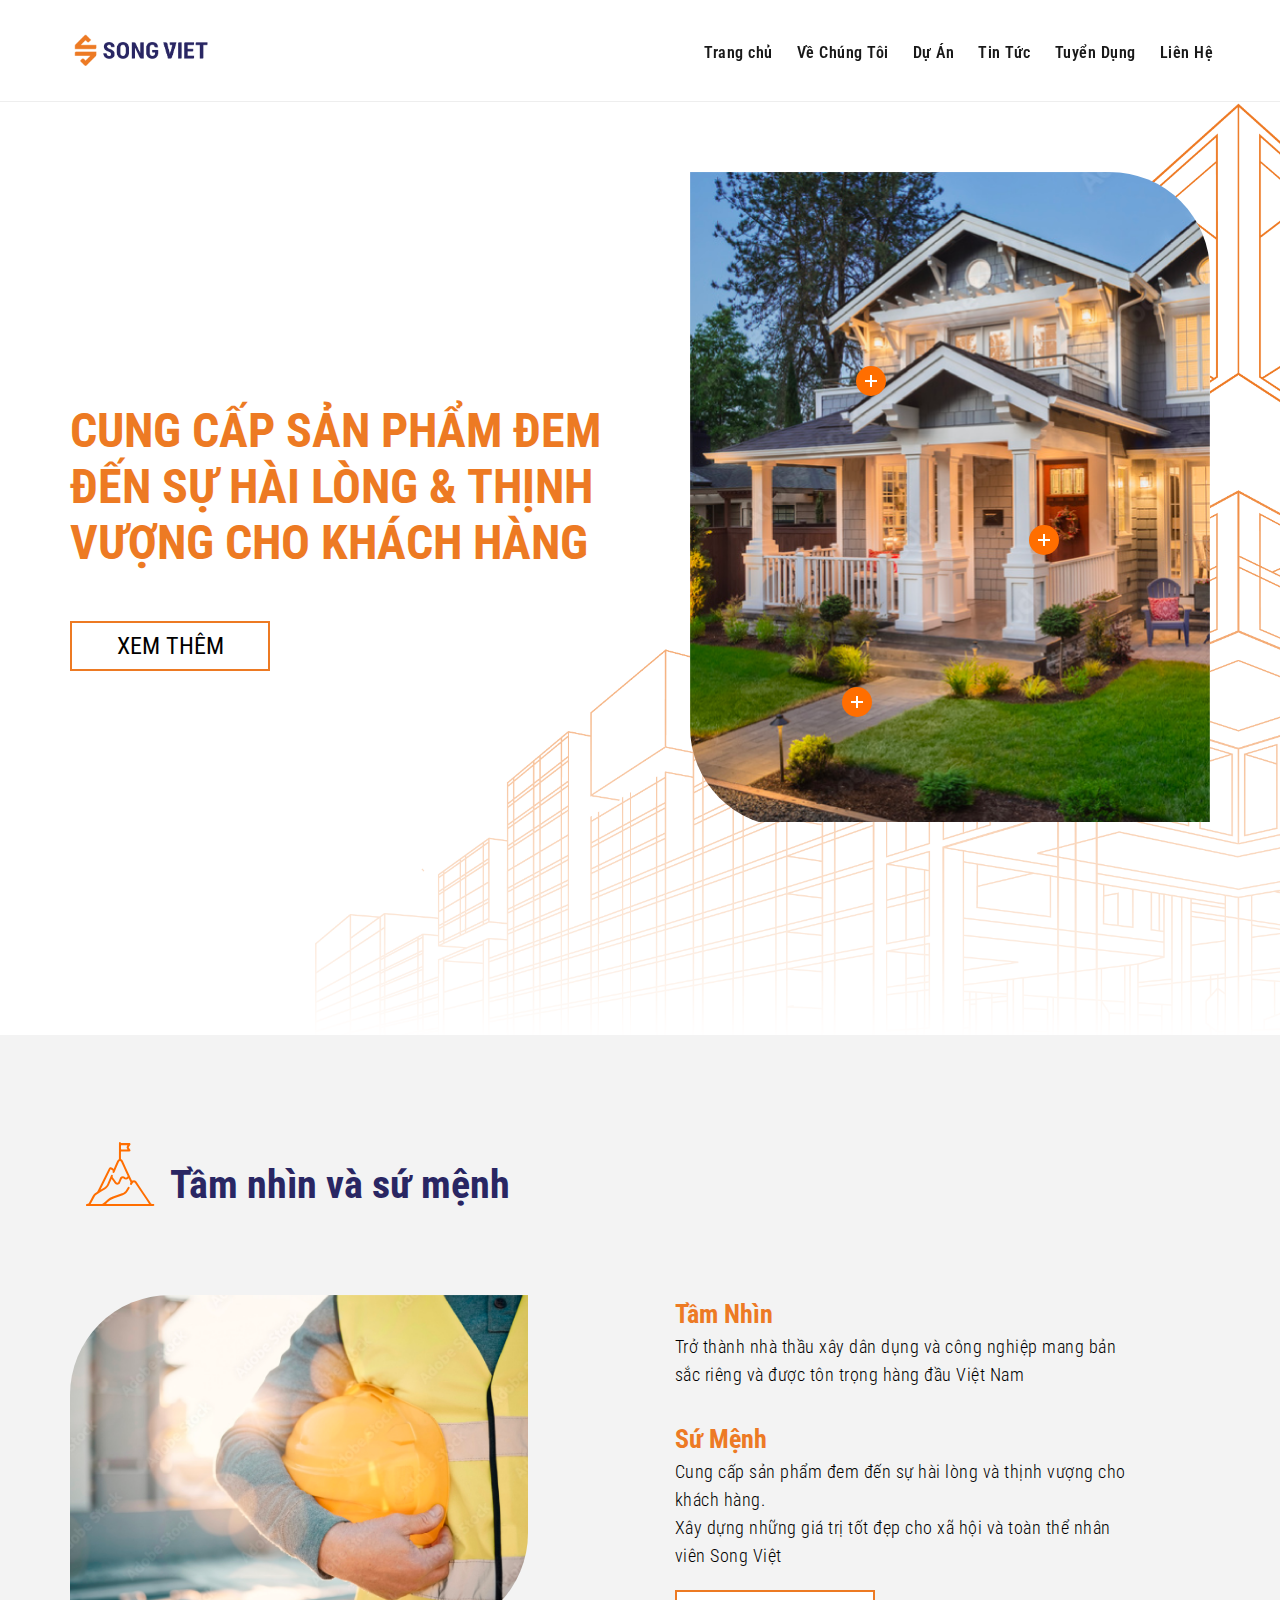
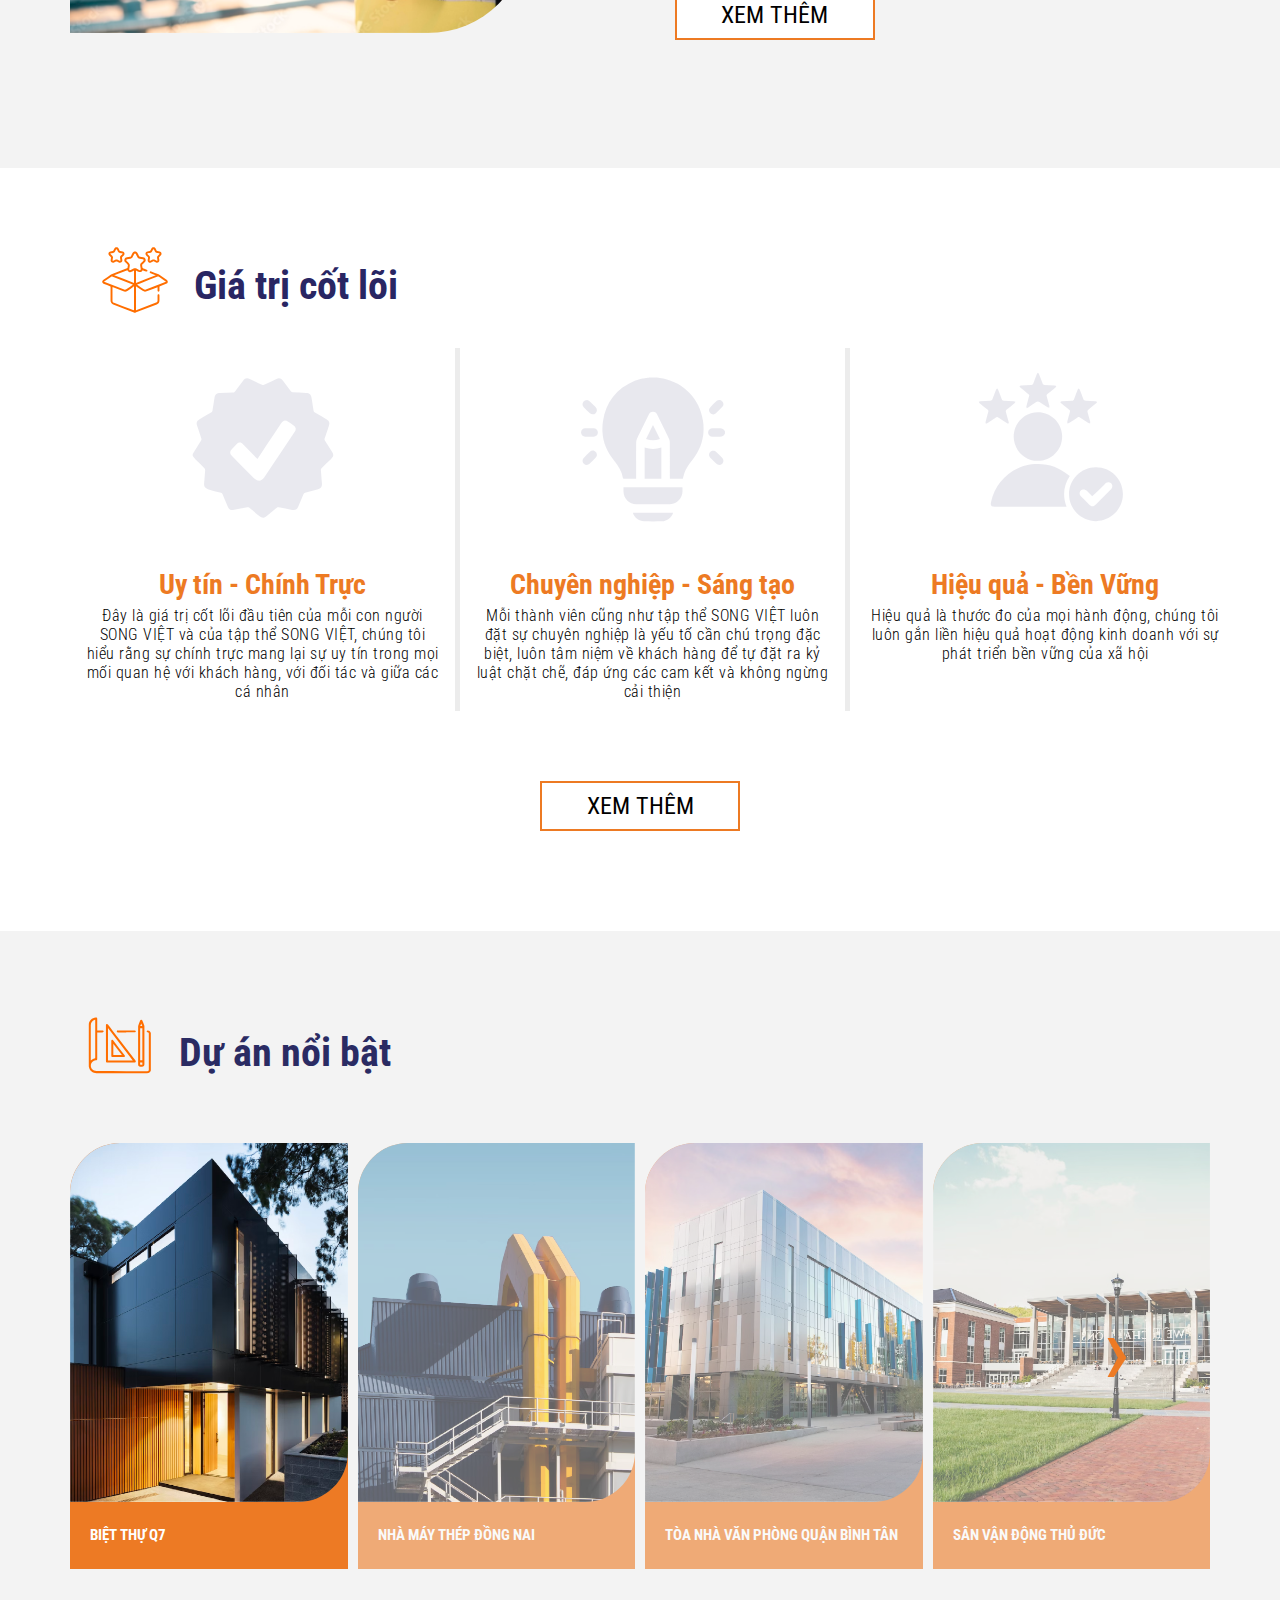
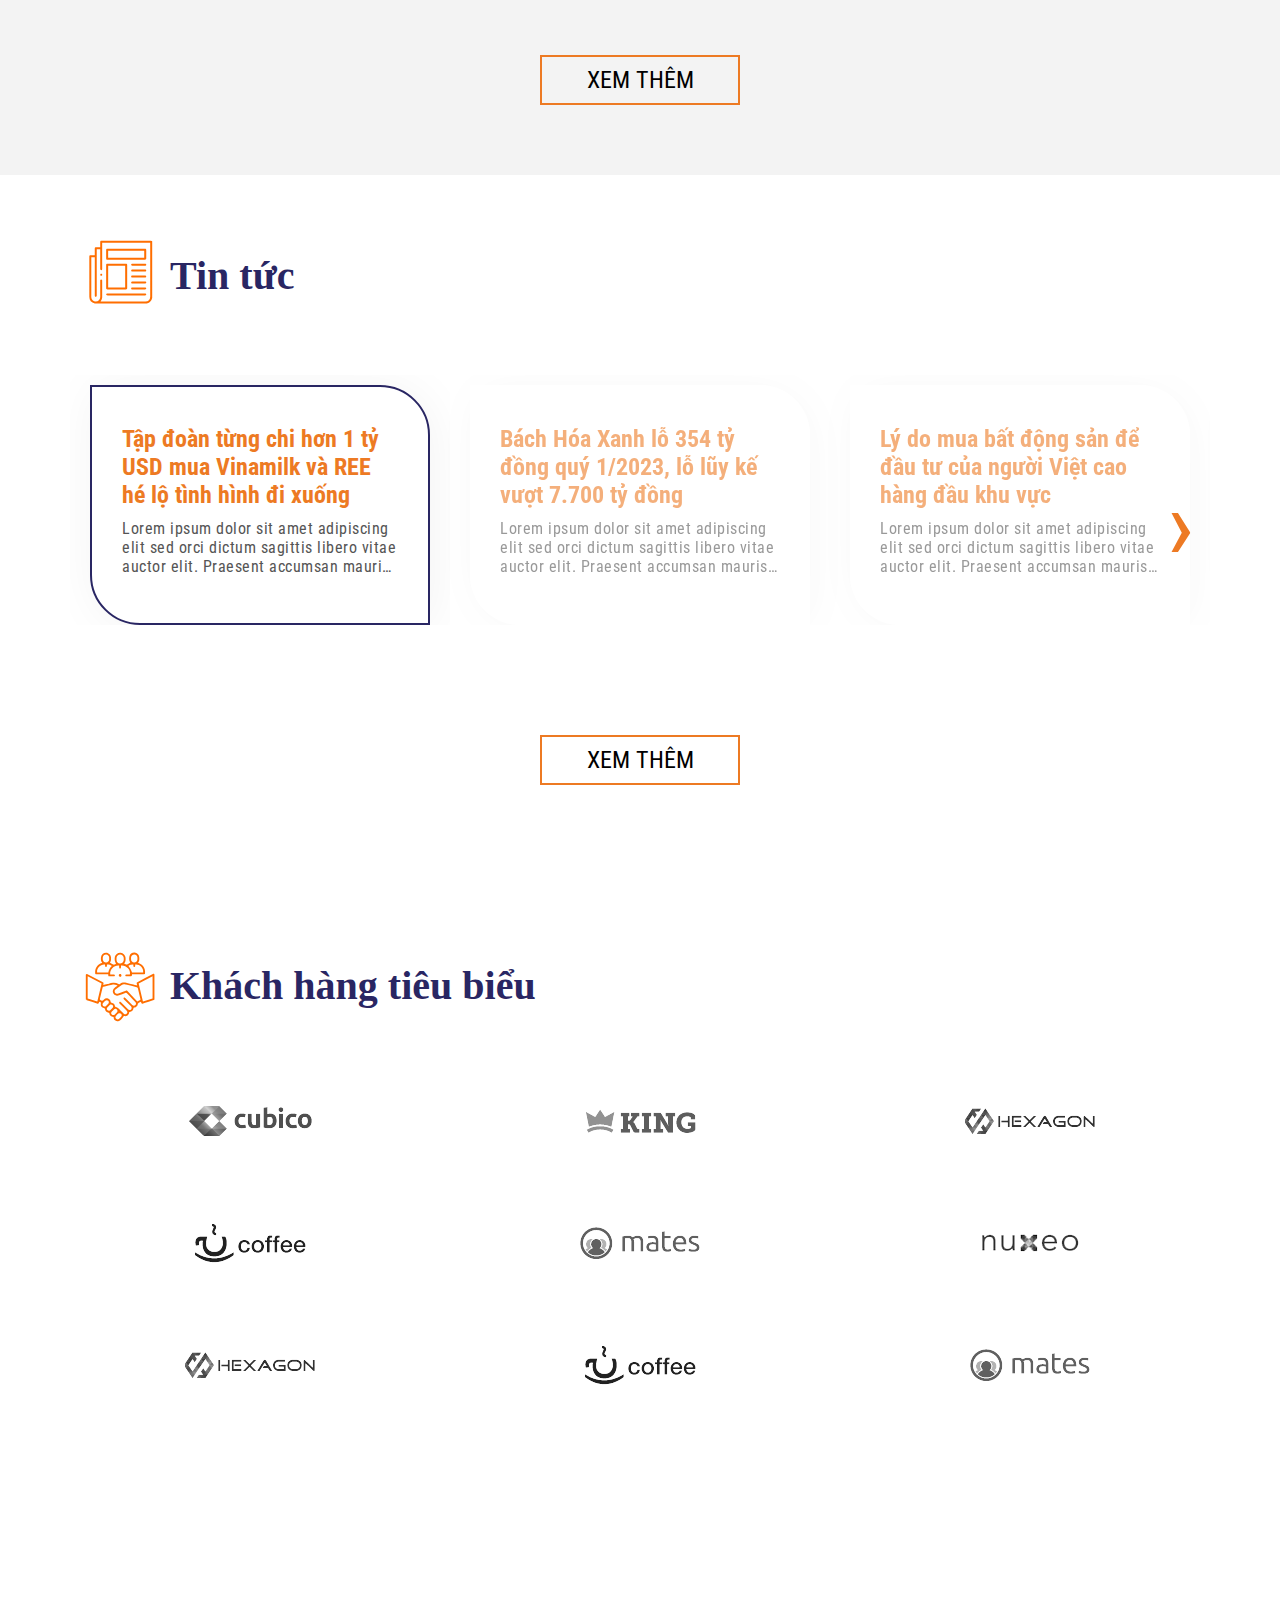
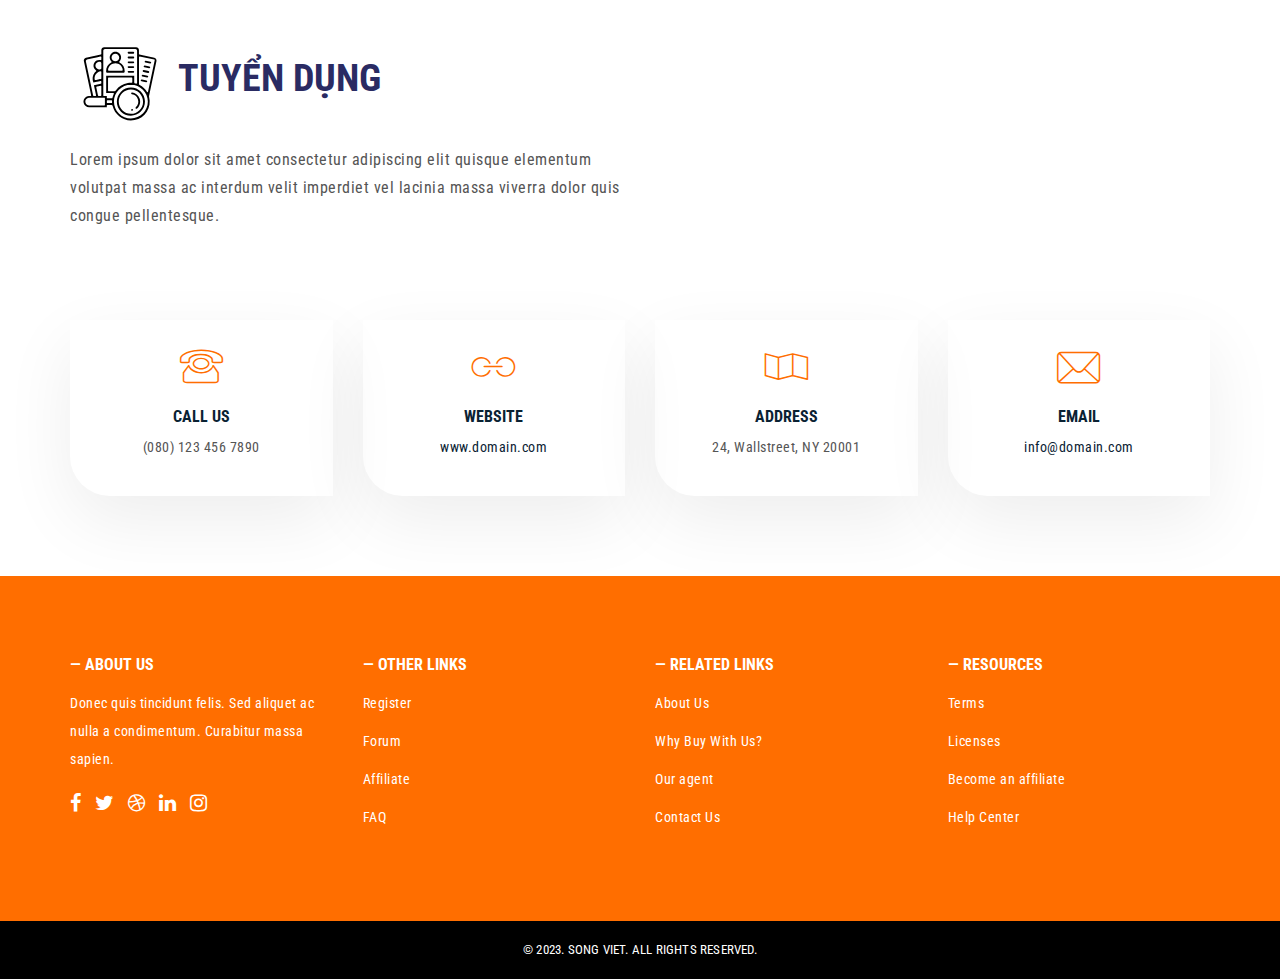
==== commit 5331205a: "1" ====
--- a/index.html
+++ b/index.html
@@ -257,7 +257,7 @@
             <div class="container">
               <div class="values-inline">
                 <h3>
-                  <img src="images/homeSection/values.svg" /> GIÁ TRỊ CỐT LÕI
+                  <img src="images/homeSection/values.svg" /> Giá trị cốt lõi
                 </h3>
               </div>
               <div class="row">
@@ -312,7 +312,7 @@
       <div id="byProjects" class="agent agent-dark">
         <div class="container">
           <div class="agent-inline">
-            <h3><img src="images/homeSection/project.svg" /> DỰ ÁN NỔI BẬT</h3>
+            <h3><img src="images/homeSection/project.svg" /> Dự án nổi bật</h3>
           </div>
           <div class="agent-carousel">
             <div class="item">
@@ -412,7 +412,7 @@
 
       <!-- TIN TUC -->
       <div class="container" id="faq">
-        <div class="about-inline">
+        <div class="news-inline">
           <h3><img src="images/homeSection/news.svg" /> Tin tức</h3>
         </div>
       </div>
@@ -483,60 +483,45 @@
       </div>
 
       <!-- Reviews -->
-      <div id="reviews" class="bg-light">
-        <div class="container">
-          <div class="about-inline">
+      <div id="reviews">
+        <div class="container">
+          <div class="reviews-inline">
             <h3>
-              <img src="images/homeSection/customer.svg" /> KHÁCH HÀNG TIÊU BIỂU
+              <img src="images/homeSection/customer.svg" /> Khách hàng tiêu biểu
             </h3>
           </div>
-        </div>
-
-        <div class="container">
+
           <div class="row">
-            <div class="col-md-12 text-center">
-              <div class="quote3">
-                <div>
-                  <img src="images/reviews/1.jpg" alt="" />
-                  <p>
-                    Pellentesque risus metus, condimentum at cursus sodales,
-                    mollis quis purus. Pellentesque vehicula felis a mauris
-                    vulputate tincidunt.
-                  </p>
-                  <span class="author">Visvan Monee - Web Design</span>
-                </div>
-                <div>
-                  <img src="images/reviews/2.jpg" alt="" />
-                  <p>
-                    Interdum et malesuada fames ac ante ipsum primis in
-                    faucibus. Sed volutpat eleifend interdum. Interdum et
-                    malesuada fames ac ante.
-                  </p>
-                  <span class="author">Jabin Saje - UX Designer</span>
-                </div>
-                <div>
-                  <img src="images/reviews/1.jpg" alt="" />
-                  <p>
-                    Aliquam vestibulum urna quam, a efficitur metus pulvinar
-                    nec. Cras efficitur sapien eu ligula sollicitudin, a
-                    interdum quam tristique.
-                  </p>
-                  <span class="author">Maciea kalli - Front End</span>
-                </div>
-                <div>
-                  <img src="images/reviews/2.jpg" alt="" />
-                  <p>
-                    Morbi gravida posuere fermentum. Suspendisse luctus viverra
-                    nisl. Vestibulum faucibus suscipit fringilla.
-                  </p>
-                  <span class="author">Isfab mante - Web Design</span>
-                </div>
-              </div>
-            </div>
-          </div>
-
-          <div class="space100"></div>
-        </div>
+            <div class="col-md-4 text-center" style="margin-bottom: 50px">
+              <img src="./images/clients/1.png" alt="" />
+            </div>
+            <div class="col-md-4 text-center" style="margin-bottom: 50px">
+              <img src="./images/clients/2.png" alt="" />
+            </div>
+            <div class="col-md-4 text-center" style="margin-bottom: 50px">
+              <img src="./images/clients/3.png" alt="" />
+            </div>
+            <div class="col-md-4 text-center" style="margin-bottom: 50px">
+              <img src="./images/clients/4.png" alt="" />
+            </div>
+            <div class="col-md-4 text-center" style="margin-bottom: 50px">
+              <img src="./images/clients/5.png" alt="" />
+            </div>
+            <div class="col-md-4 text-center" style="margin-bottom: 50px">
+              <img src="./images/clients/6.png" alt="" />
+            </div>
+            <div class="col-md-4 text-center" style="margin-bottom: 50px">
+              <img src="./images/clients/3.png" alt="" />
+            </div>
+            <div class="col-md-4 text-center" style="margin-bottom: 50px">
+              <img src="./images/clients/4.png" alt="" />
+            </div>
+            <div class="col-md-4 text-center" style="margin-bottom: 50px">
+              <img src="./images/clients/5.png" alt="" />
+            </div>
+          </div>
+        </div>
+        <div class="space100"></div>
       </div>
 
       <!-- GOOGLE MAP -->
--- a/css/style.css
+++ b/css/style.css
@@ -1053,6 +1053,20 @@
 .news {
   position: relative;
 }
+.news-inline {
+  padding: 50px 0;
+}
+.news-inline h3 {
+  font-family: "Roboto";
+  font-style: normal;
+  font-weight: 700;
+  font-size: 40px;
+  line-height: 47px;
+  display: flex;
+  align-items: center;
+
+  color: #292663;
+}
 .news-carousel {
   overflow: hidden;
 }
@@ -1078,7 +1092,12 @@
 }
 
 .news-carousel .news-content {
-  padding: 10px 30px;
+  display: flex;
+  flex-direction: column;
+  justify-content: center;
+  align-items: flex-start;
+  height: 240px;
+  padding: 0px 30px;
   opacity: 0.6;
   box-shadow: 3px 3px 50px rgba(0, 0, 0, 0.05);
   border: 0 solid #000;
@@ -1101,6 +1120,11 @@
   line-height: 28px;
   color: #ed7a23;
   margin-bottom: 10px;
+  text-overflow: ellipsis;
+  display: -webkit-box;
+  -webkit-line-clamp: 3;
+  -webkit-box-orient: vertical;
+  overflow: hidden;
 }
 .news-carousel .news-content p {
   font-family: "Roboto Condensed";
@@ -1108,10 +1132,15 @@
   font-weight: 400;
   font-size: 16px;
   line-height: 19px;
+  text-overflow: ellipsis;
+  display: -webkit-box;
+  -webkit-line-clamp: 3;
+  -webkit-box-orient: vertical;
+  overflow: hidden;
 }
 .news .xemthem {
   text-align: center;
-  margin-bottom: 100px;
+  margin: 100px 0;
 }
 .service-box {
   text-align: center;
@@ -1247,7 +1276,23 @@
 .icon-box-square .text-center p {
   font-size: 14px;
 }
-
+/* KHACH HANG TIEU BIEU  */
+.reviews-inline {
+  padding: 50px 0;
+}
+.reviews-inline h3 {
+  font-family: "Roboto";
+  font-style: normal;
+  font-weight: 700;
+  font-size: 40px;
+  line-height: 47px;
+  display: flex;
+  align-items: center;
+
+  color: #292663;
+}
+.reviews .item {
+}
 /*  INFO STYLES */
 
 .info-content h3 {
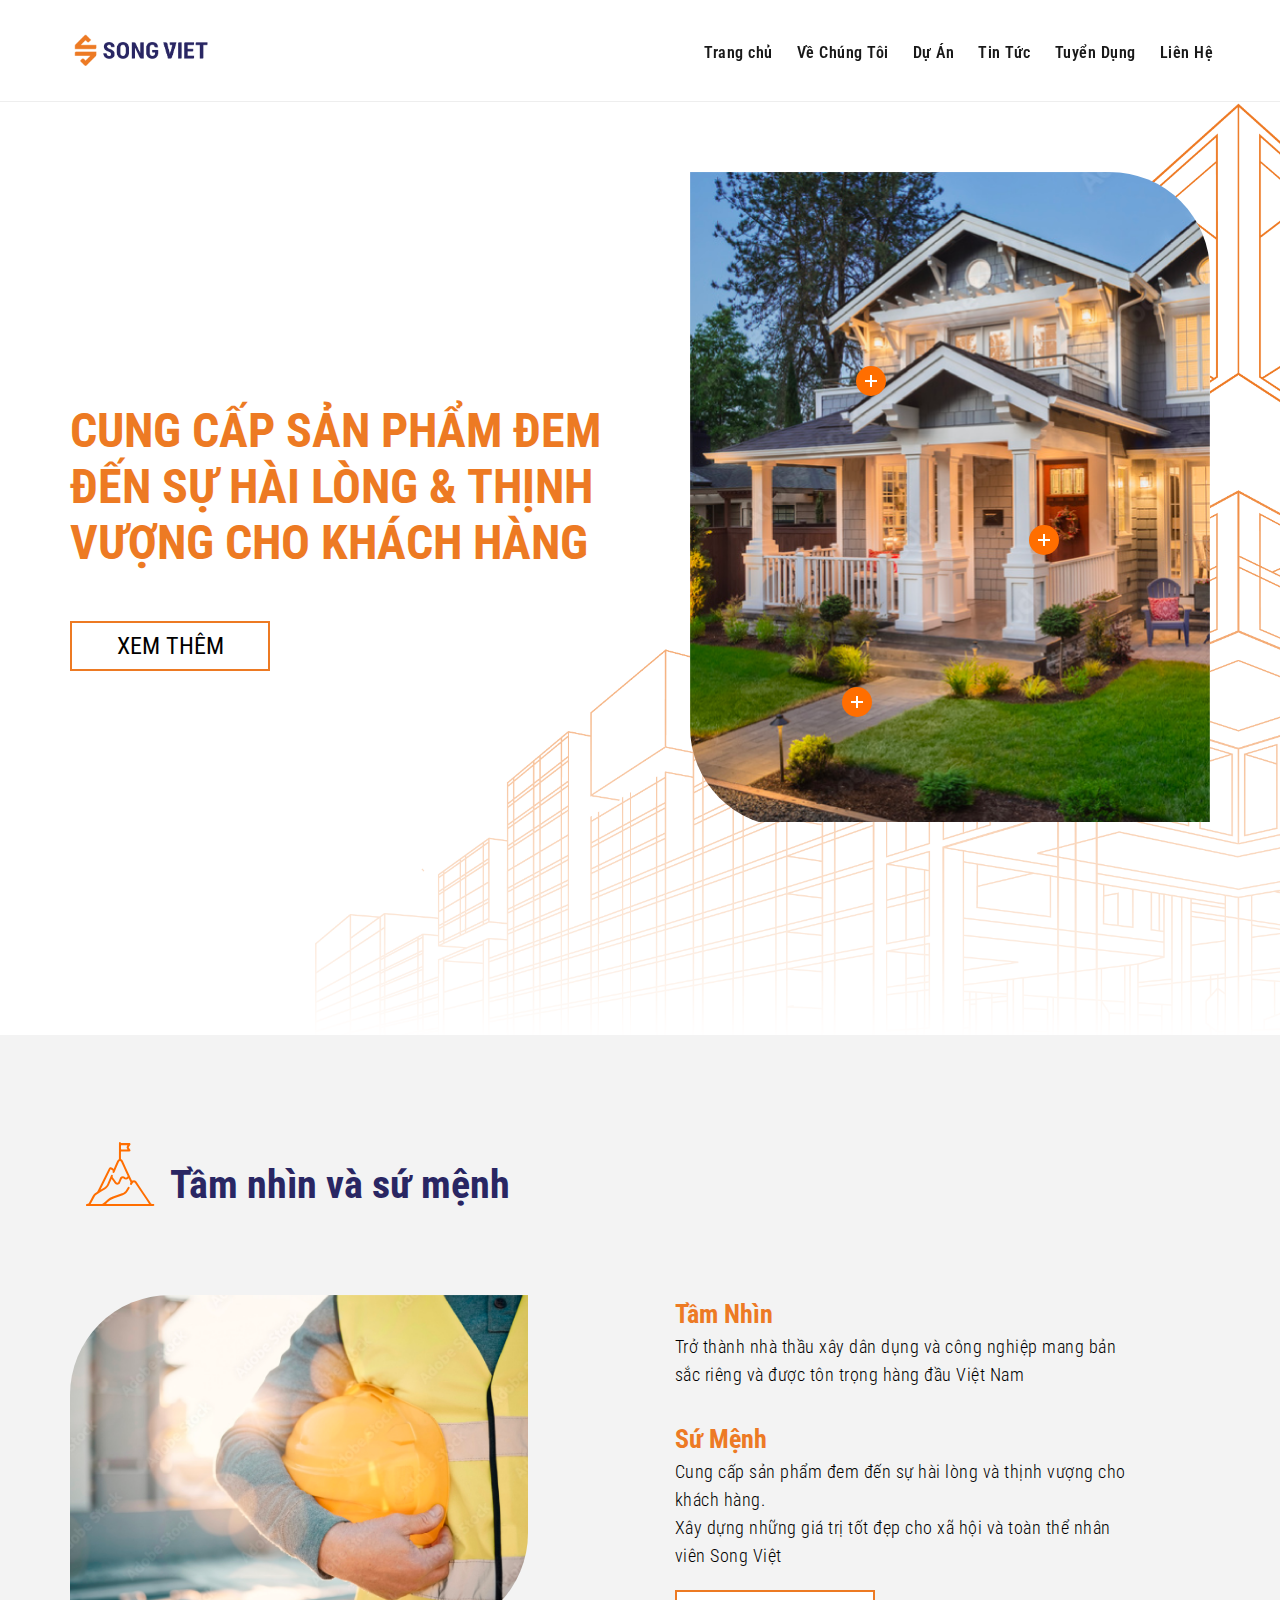
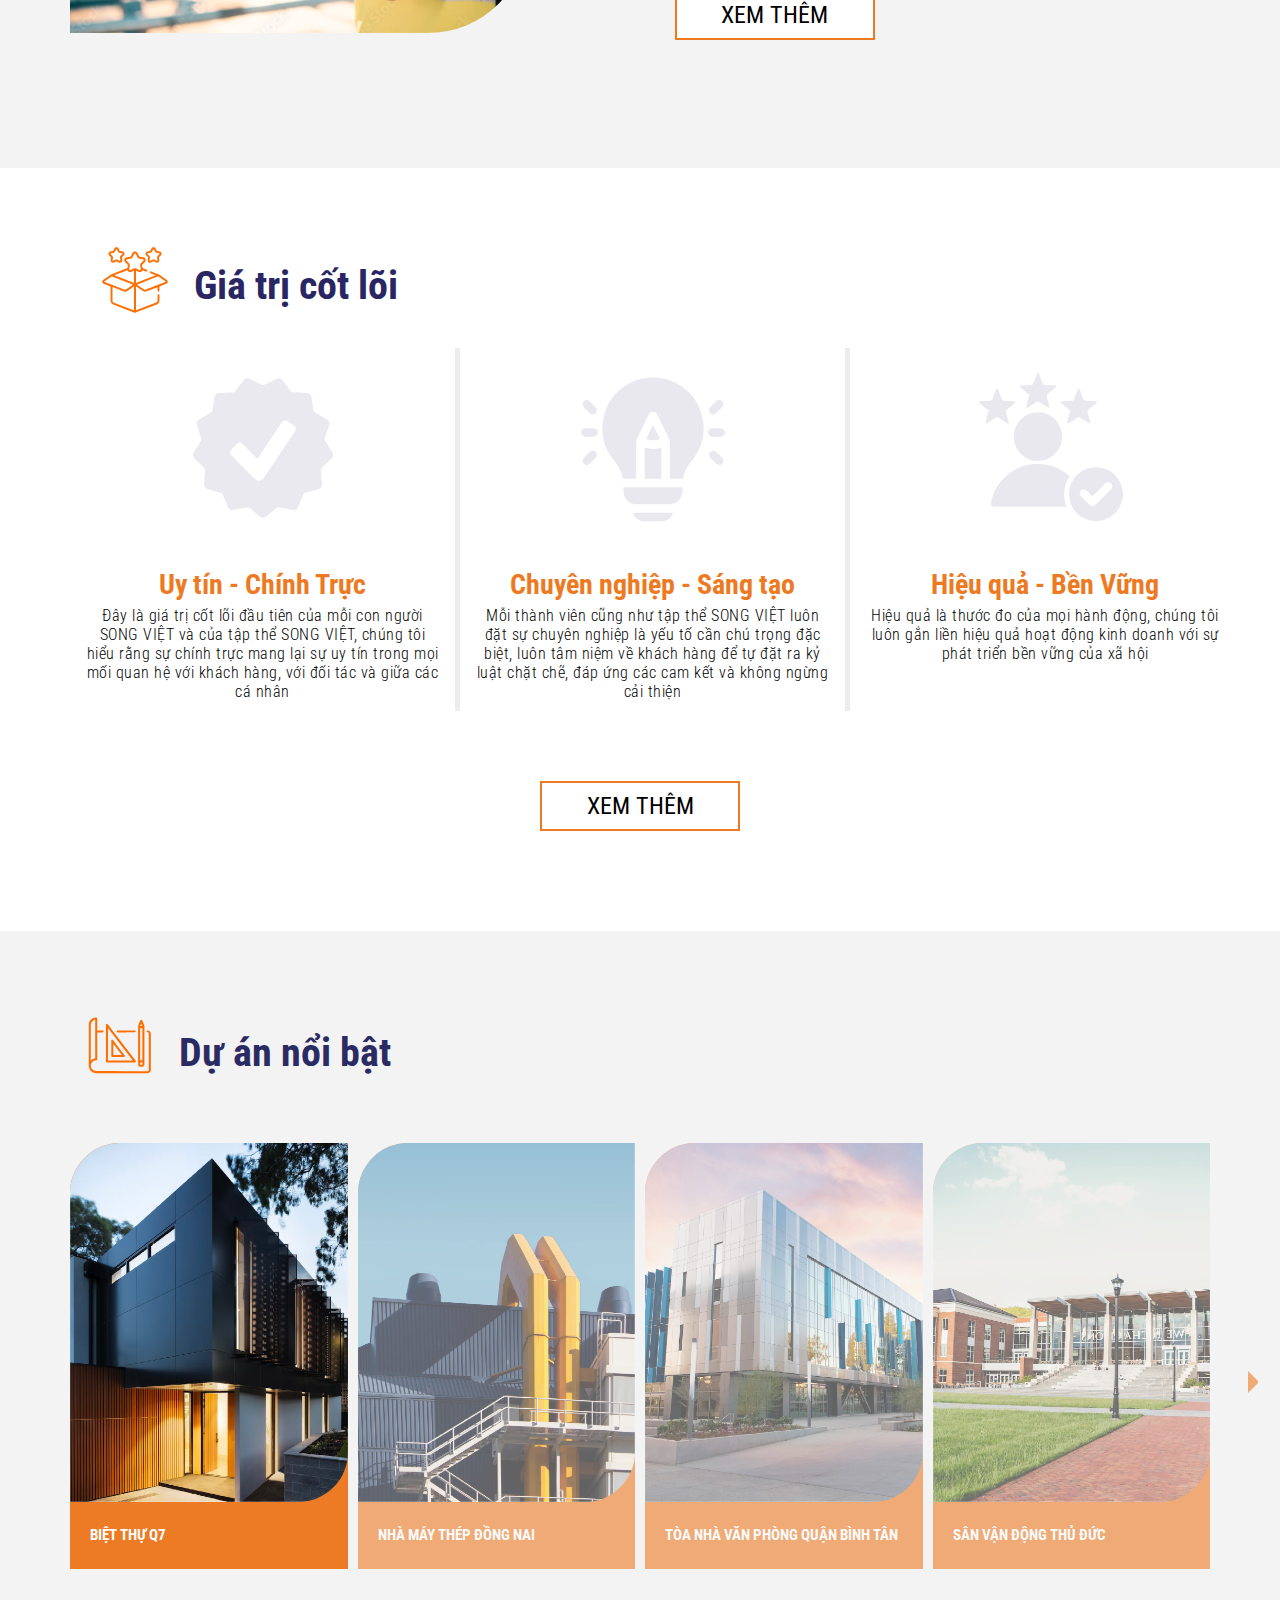
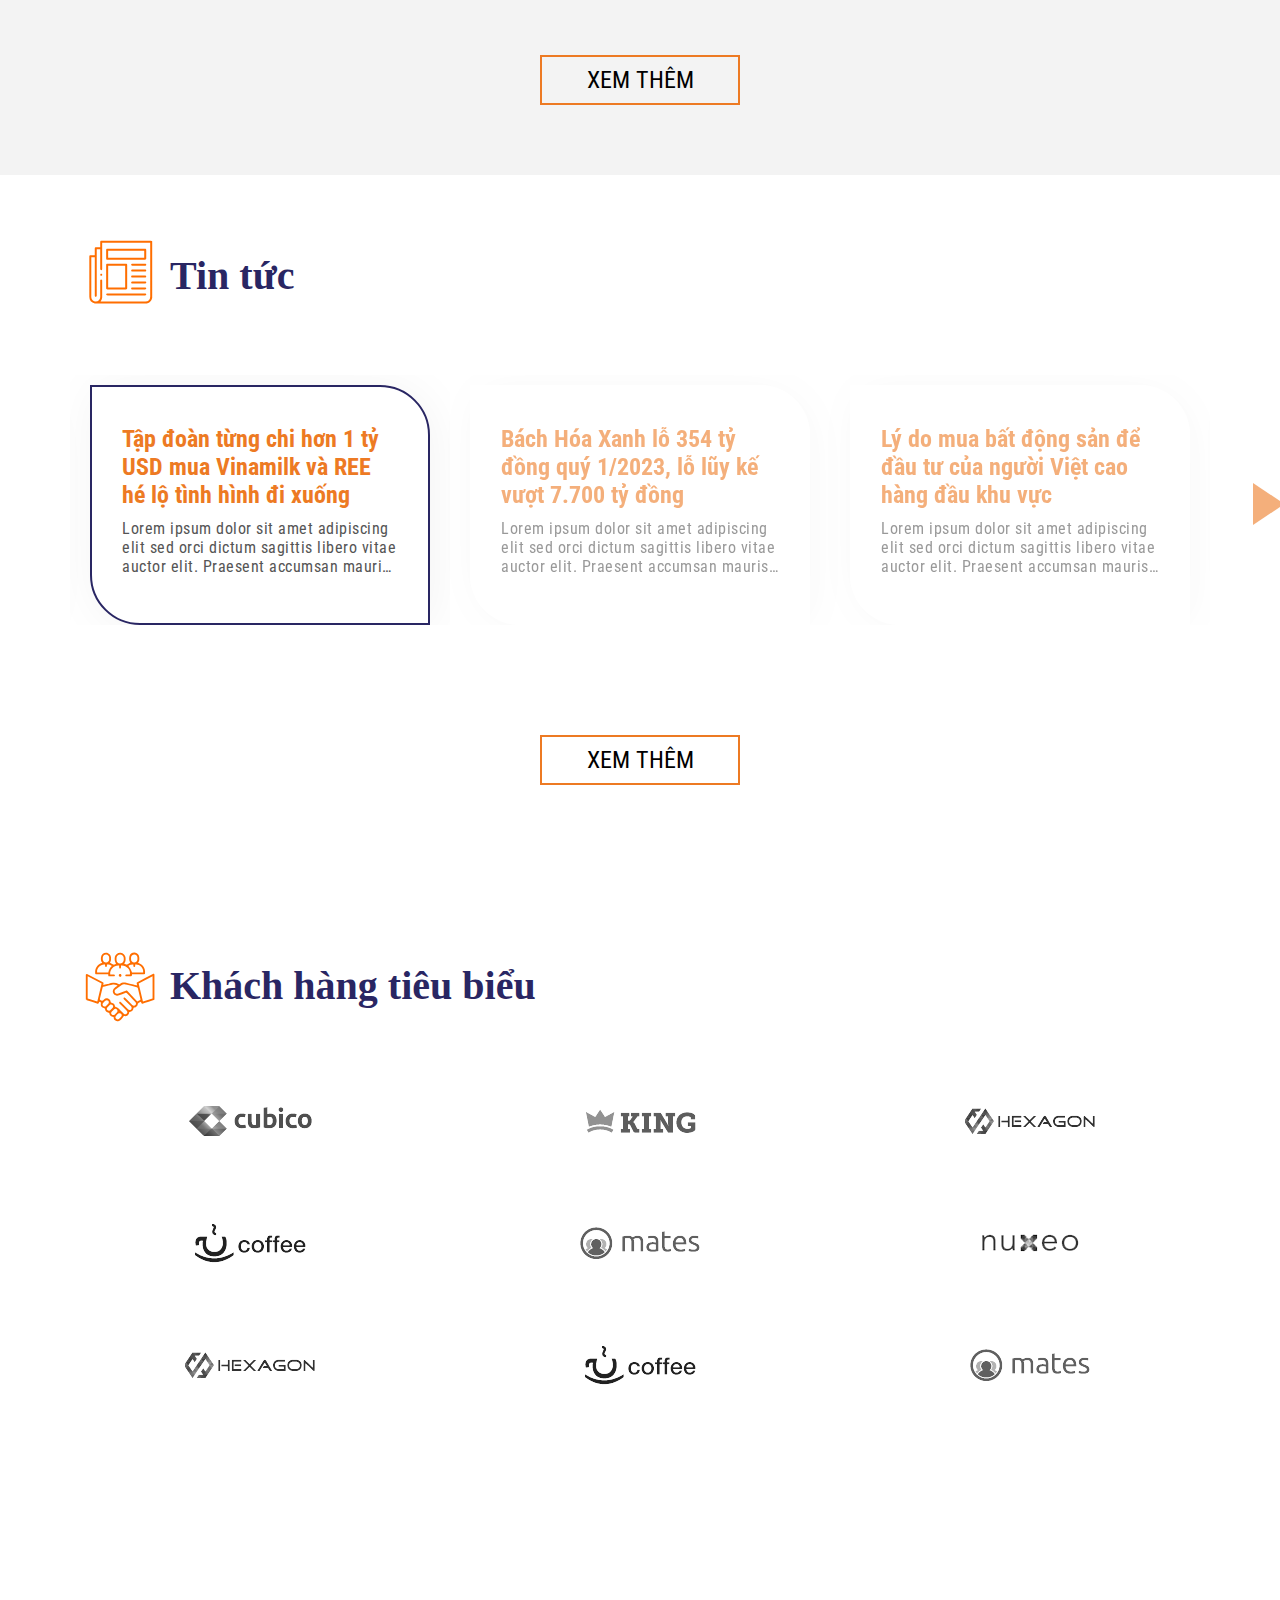
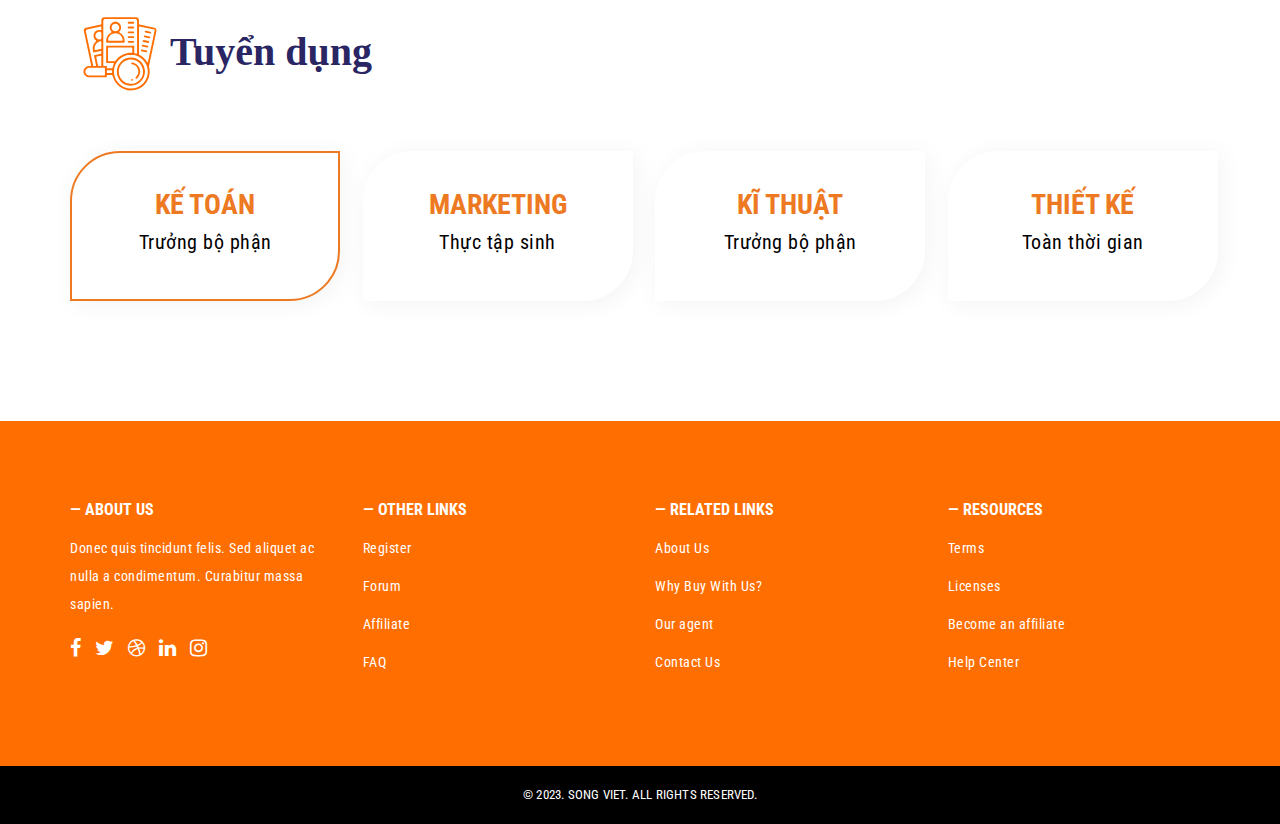
==== commit fa639256: "push" ====
--- a/index.html
+++ b/index.html
@@ -533,53 +533,44 @@
 
       <div class="clear"></div>
 
-      <!-- Contact -->
-      <div id="contact-info" class="bg-white">
-        <div class="container">
-          <div class="about-inline">
+      <!-- TUYEN DUNG -->
+      <div class="recruit">
+        <div class="container">
+          <div class="reviews-inline">
             <h3>
-              <img src="images/homeSection/recruit.svg" style="color: white" />
-              TUYỂN DỤNG
+              <img src="images/homeSection/recruit.svg" alt="tuyendung" />
+              Tuyển dụng
             </h3>
-            <p>
-              Lorem ipsum dolor sit amet consectetur adipiscing elit quisque
-              elementum volutpat massa ac interdum velit imperdiet vel lacinia
-              massa viverra dolor quis congue pellentesque.
-            </p>
           </div>
         </div>
 
         <div class="container">
           <div class="row">
-            <div class="col-lg-3 col-sm-6">
-              <div class="c-info">
-                <i class="ilmosys-phone"></i>
-                <h5>Call Us</h5>
-                <p>(080) 123 456 7890</p>
-              </div>
-            </div>
-
-            <div class="col-lg-3 col-sm-6">
-              <div class="c-info">
-                <i class="ilmosys-link"></i>
-                <h5>Website</h5>
-                <p><a href="#" class="">www.domain.com</a></p>
-              </div>
-            </div>
-
-            <div class="col-lg-3 col-sm-6">
-              <div class="c-info">
-                <i class="ilmosys-map"></i>
-                <h5>Address</h5>
-                <p>24, Wallstreet, NY 20001</p>
-              </div>
-            </div>
-
-            <div class="col-lg-3 col-sm-6">
-              <div class="c-info">
-                <i class="ilmosys-envelope"></i>
-                <h5>Email</h5>
-                <p><a href="#" class="#"> info@domain.com </a></p>
+            <div class="col-md-3 col-sm-6">
+              <div class="recruit-content active">
+                <h4>KẾ TOÁN</h4>
+                <p>Trưởng bộ phận</p>
+              </div>
+            </div>
+
+            <div class="col-md-3 col-sm-6">
+              <div class="recruit-content">
+                <h4>MARKETING</h4>
+                <p>Thực tập sinh</p>
+              </div>
+            </div>
+
+            <div class="col-md-3 col-sm-6">
+              <div class="recruit-content">
+                <h4>KĨ THUẬT</h4>
+                <p>Trưởng bộ phận</p>
+              </div>
+            </div>
+
+            <div class="col-md-3 col-sm-6">
+              <div class="recruit-content">
+                <h4>THIẾT KẾ</h4>
+                <p>Toàn thời gian</p>
               </div>
             </div>
           </div>
@@ -655,6 +646,7 @@
         dots: false,
         responsiveClass: true,
         nav: false,
+        loop: true,
         responsive: {
           0: {
             items: 1,
@@ -664,8 +656,6 @@
           },
           1000: {
             items: 3,
-
-            loop: false,
           },
         },
       });
--- a/css/style.css
+++ b/css/style.css
@@ -1053,6 +1053,25 @@
 .news {
   position: relative;
 }
+.news-carousel .owl-nav .owl-next {
+  background: transparent;
+  color: transparent;
+  border: 0;
+  width: 0;
+  height: 0;
+  border-style: solid;
+  border-top: 20px solid transparent;
+  border-bottom: 20px solid transparent;
+  border-left: 30px solid #ed7a23;
+  border-right: 0;
+  position: absolute;
+  opacity: 0.6;
+  left: calc(50% - 40px / 2 + 633px);
+  top: calc(50% - 15px / 2 - 150px);
+}
+.news-carousel .owl-nav .owl-next:hover {
+  opacity: 1;
+}
 .news-inline {
   padding: 50px 0;
 }
@@ -1073,14 +1092,7 @@
 .news-carousel .owl-item {
   display: inline-block;
 }
-.news-carousel .owl-nav {
-  position: absolute;
-  right: 0;
-  top: 30%;
-  margin: 0;
-  -ms-transform: translate(0, -50%);
-  transform: translate(0, -50%);
-}
+
 .news-carousel .owl-item {
   width: 366.67px;
   height: 250px;
@@ -1103,6 +1115,7 @@
   border: 0 solid #000;
   border-radius: 0px 50px;
   transition: all 0.2s;
+  border: 1px solid transparent;
 }
 .news-carousel .news-content.active {
   opacity: 1;
@@ -1997,7 +2010,60 @@
   font-size: 18px;
   margin: 0 0 40px;
 }
-
+/* TUYEN DUNG */
+.recruit {
+  margin-bottom: 100px;
+}
+.recruit .recruit-content {
+  box-sizing: border-box;
+  /* Auto layout */
+  margin-bottom: 20px;
+  display: flex;
+  flex-direction: column;
+  justify-content: center;
+  align-items: center;
+  padding: 72px 46px;
+  gap: 10px;
+
+  width: 270px;
+  height: 150px;
+  box-shadow: 3px 3px 25px rgba(0, 0, 0, 0.05);
+  background: #ffffff;
+  transition: all 0.5s;
+  border-radius: 50px 0px;
+  border: 1px solid transparent;
+}
+.recruit-content.active,
+.recruit-content:hover {
+  border: 2px solid #ed7a23;
+}
+
+.recruit-content h4 {
+  font-family: "Roboto Condensed";
+  font-style: normal;
+  font-weight: 700;
+  font-size: 28px;
+  line-height: 33px;
+  /* identical to box height */
+
+  display: flex;
+  align-items: center;
+  text-align: center;
+
+  color: #ed7a23;
+}
+.recruit-content p {
+  font-family: "Roboto Condensed";
+  font-style: normal;
+  font-weight: 400;
+  font-size: 20px;
+  line-height: 23px;
+  display: flex;
+  align-items: center;
+  text-align: center;
+
+  color: #000000;
+}
 /*  CONTACT */
 
 #contact-info {
@@ -2874,31 +2940,30 @@
 .agent-carousel {
   overflow: hidden;
 }
-.agent-carousel .owl-nav {
-  position: absolute;
-  right: 5%;
-  top: 50%;
-  margin: 0;
-  -ms-transform: translate(0, -50%);
-  transform: translate(0, -50%);
-}
+
 .agent-carousel .owl-nav .owl-prev,
 .news-carousel .owl-nav .owl-prev {
   display: none;
 }
 
-.agent-carousel .owl-nav .owl-next,
-.news-carousel .owl-nav .owl-next {
+.agent-carousel .owl-nav .owl-next {
   background: transparent;
-  color: #ed7a24;
-  font-size: 100px;
+  color: transparent;
   border: 0;
-}
-@media only screen and (max-width: 1200px) {
-  .agent-carousel .owl-nav .owl-next,
-  .news-carousel .owl-nav .owl-next {
-    display: none;
-  }
+  width: 0;
+  height: 0;
+  border-style: solid;
+  border-top: 10px solid transparent;
+  border-bottom: 10px solid transparent;
+  border-left: 10px solid #ed7a23;
+  border-right: 0;
+  position: absolute;
+  opacity: 0.6;
+  left: calc(50% - 25.15px / 2 + 620.19px);
+  top: calc(50% - 10.87px / 2 + 12.86px);
+}
+.agent-carousel .owl-nav .owl-next:hover {
+  opacity: 1;
 }
 .agent-box {
   margin-top: 10%;
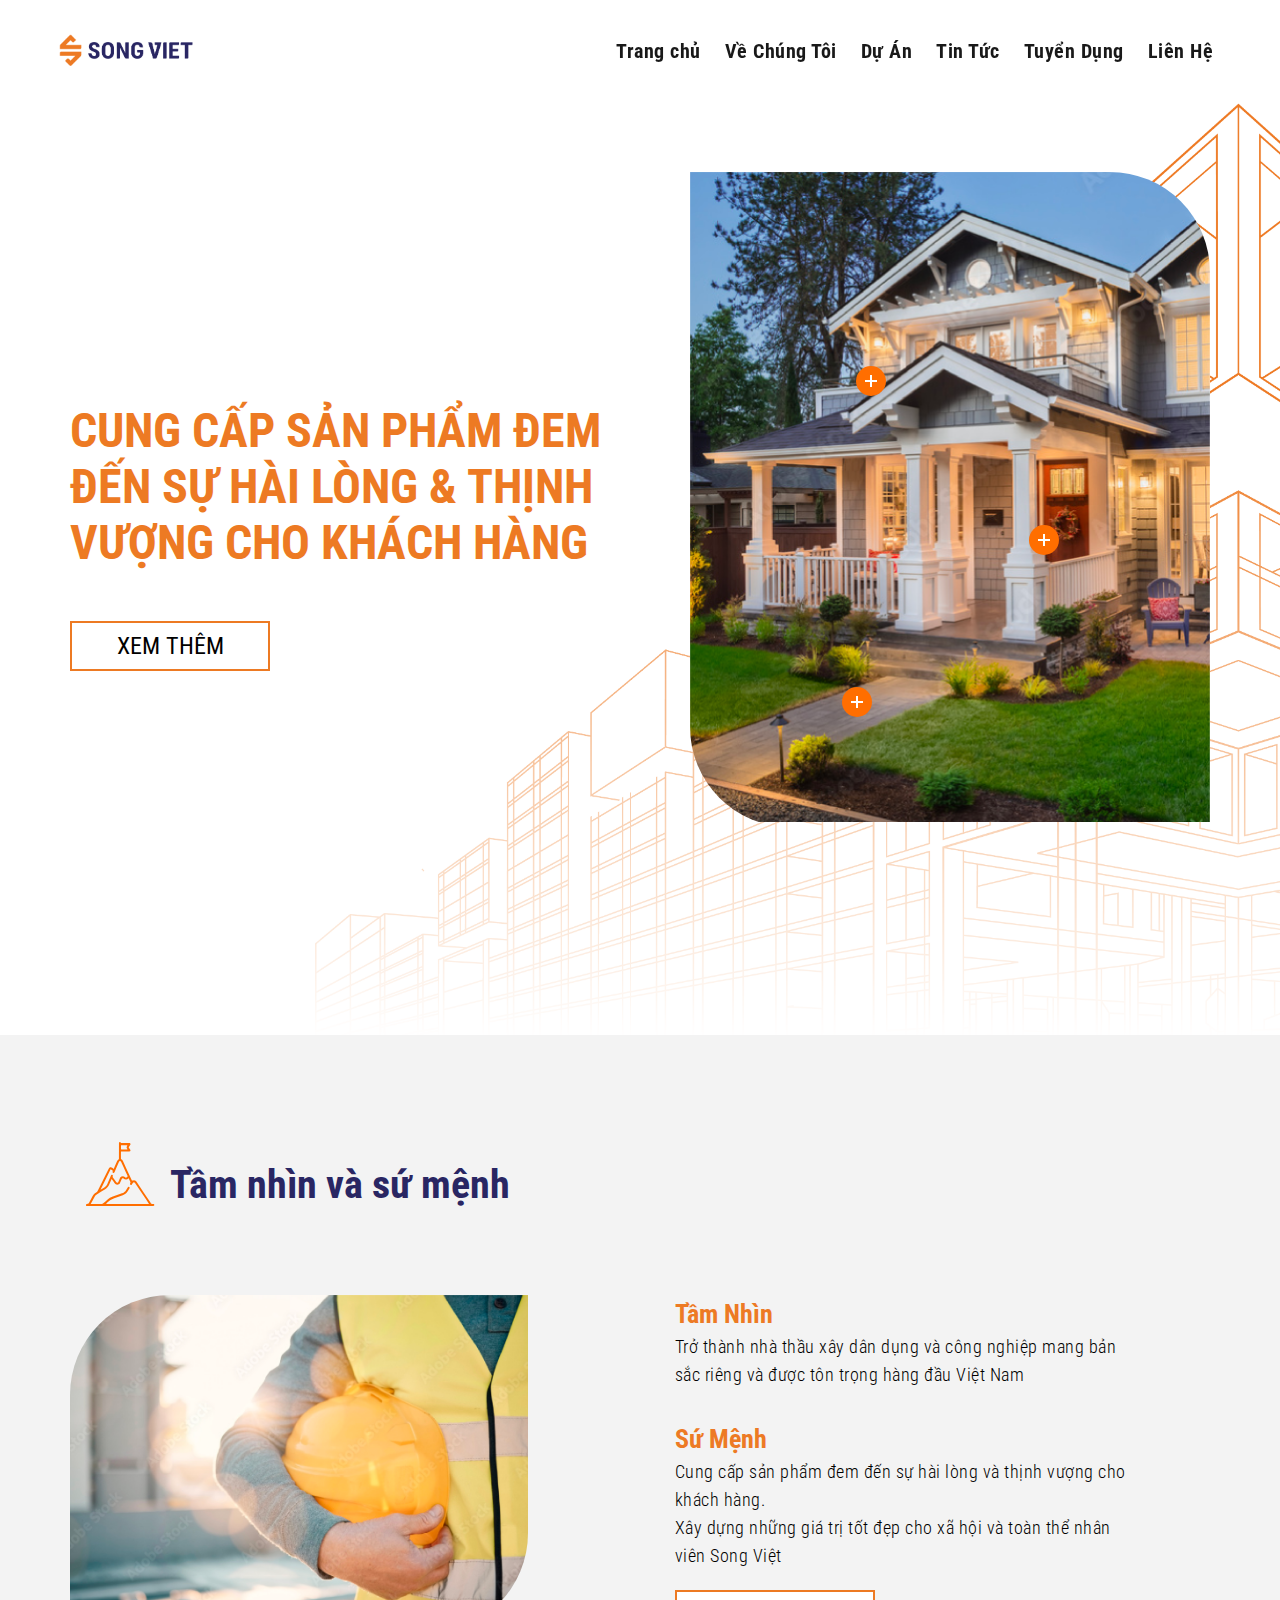
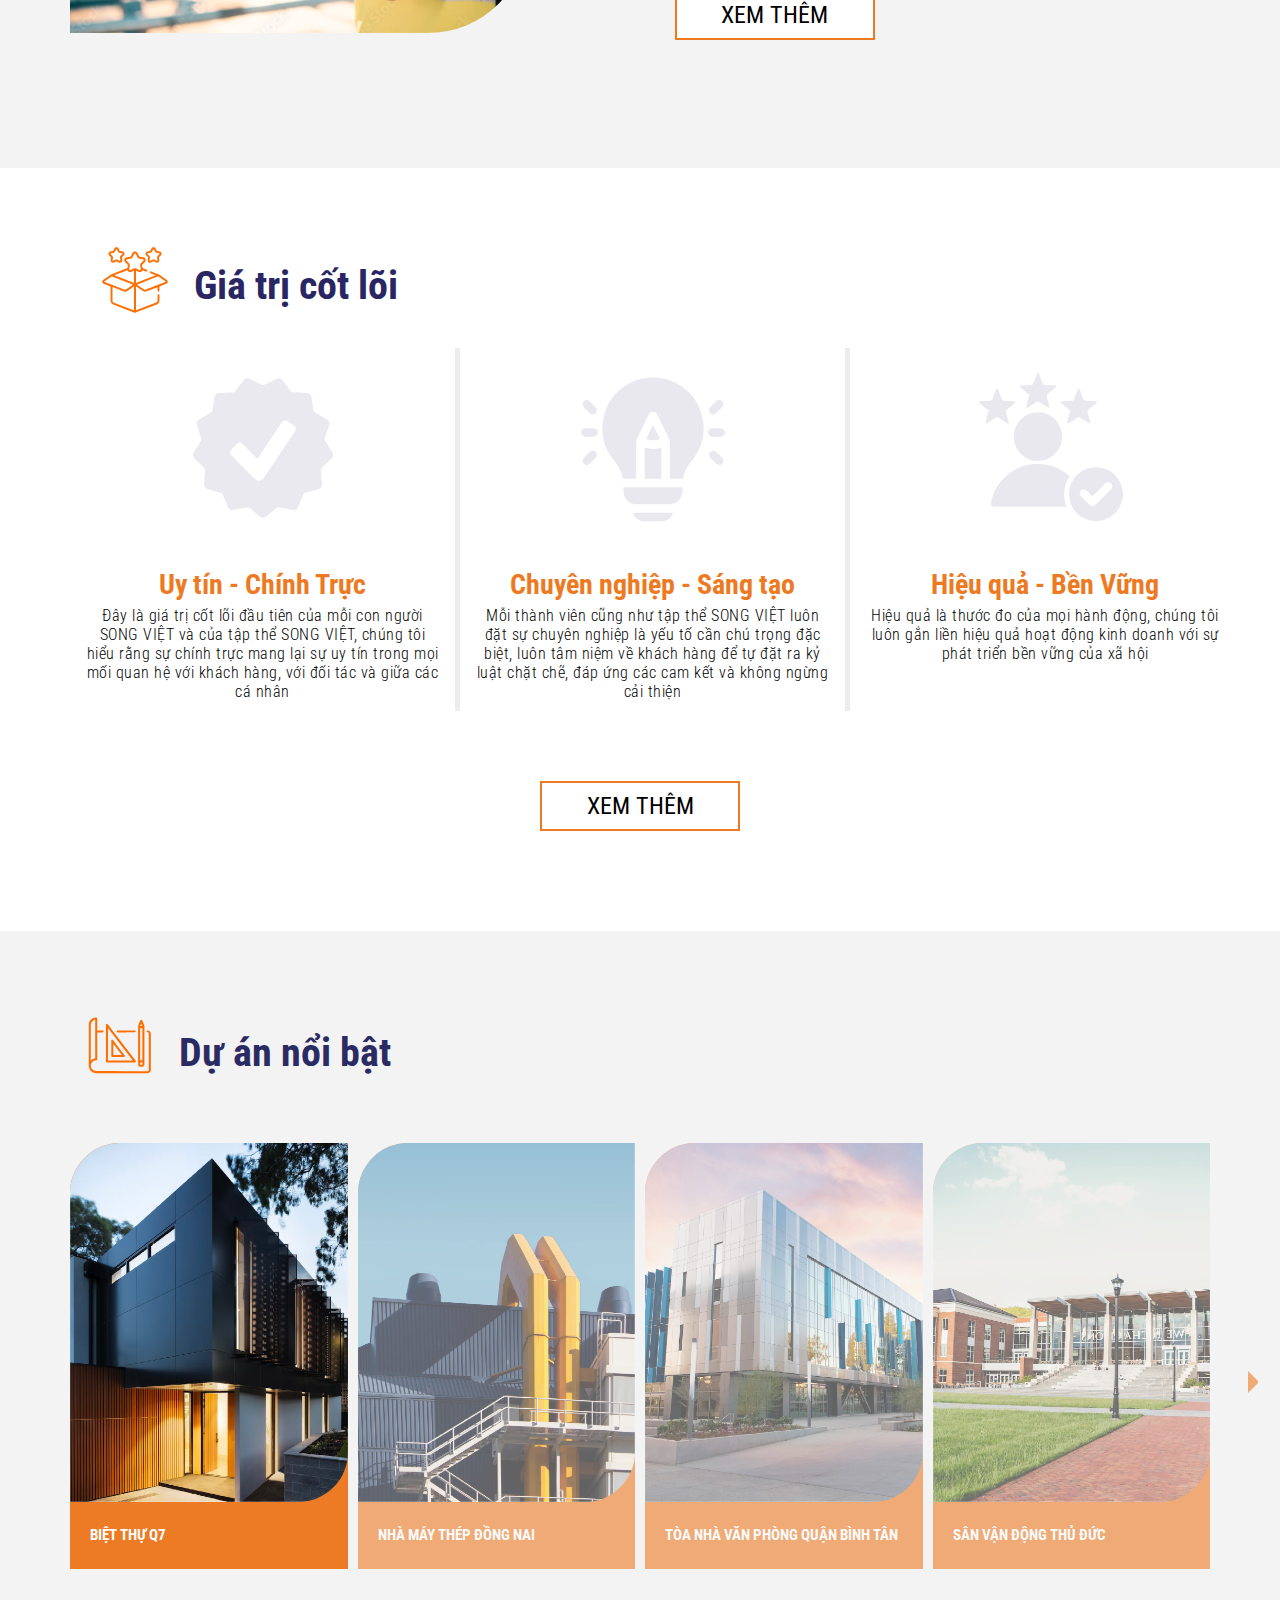
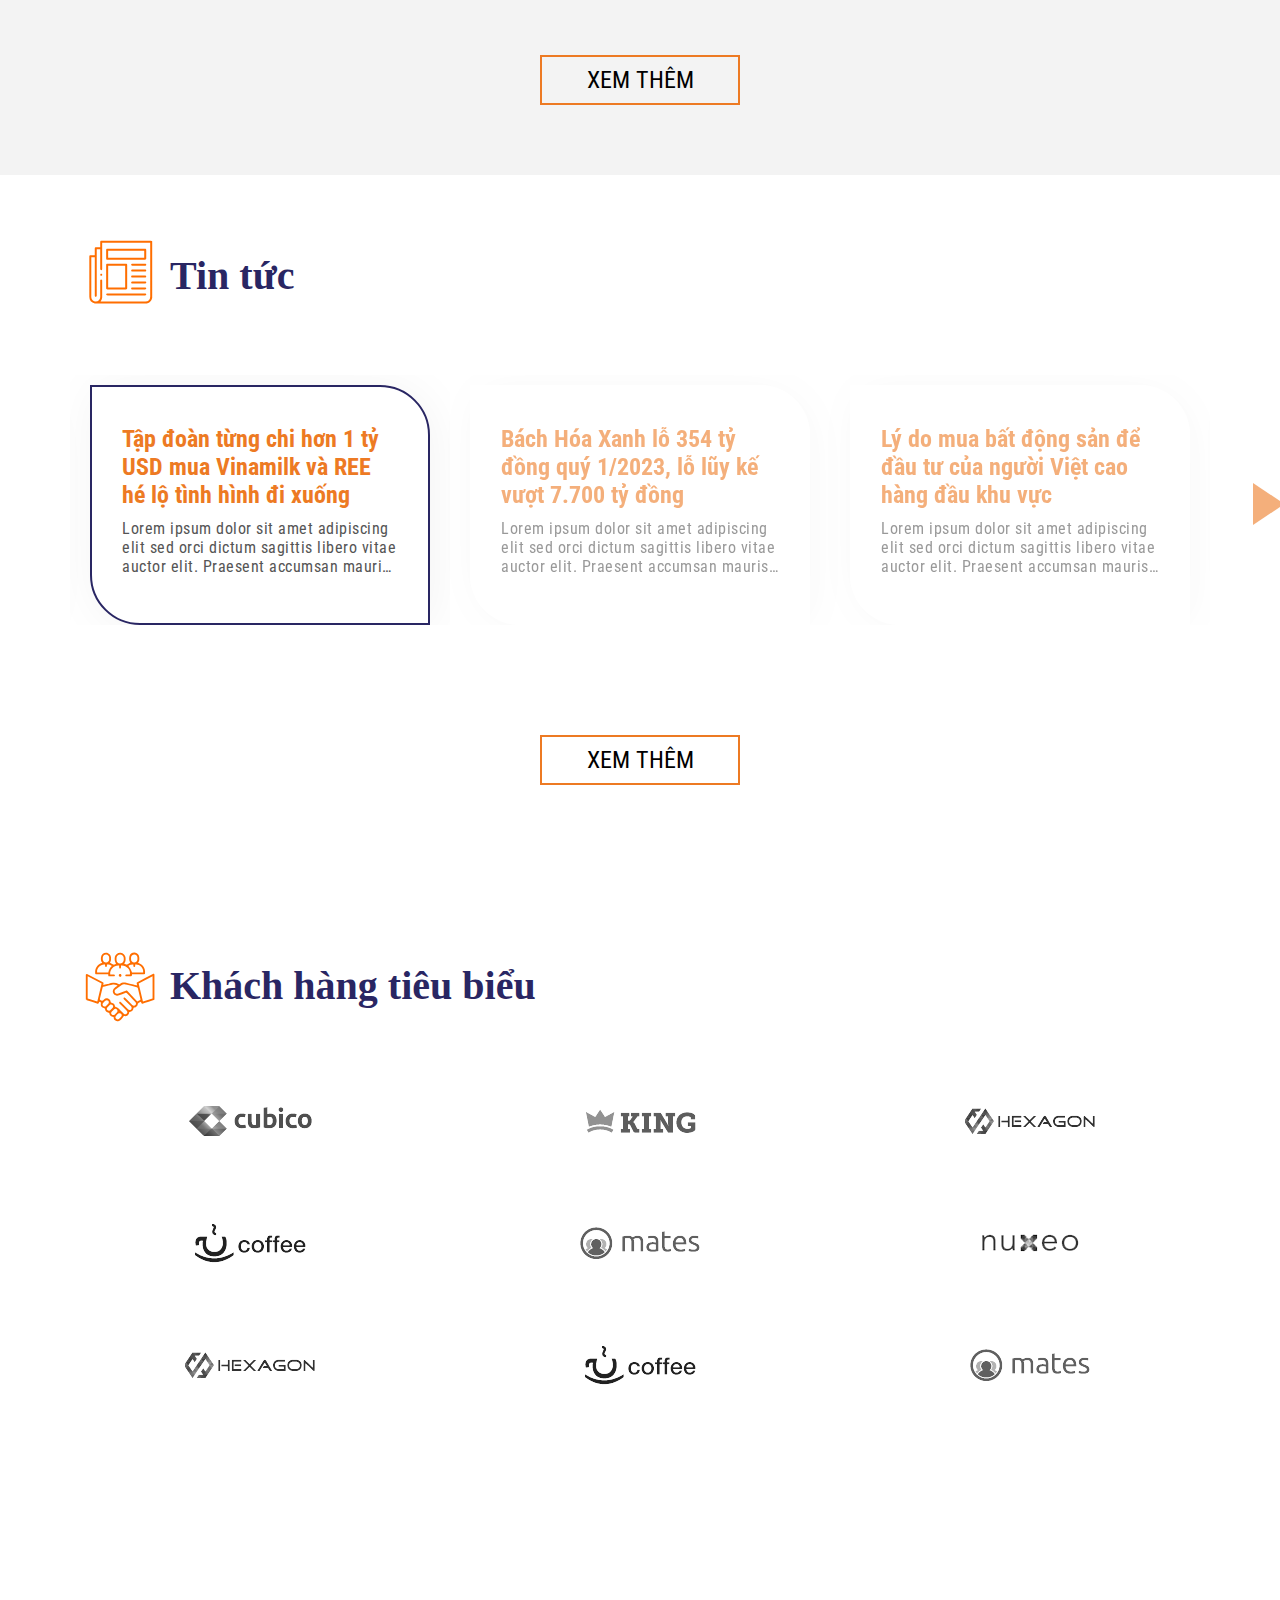
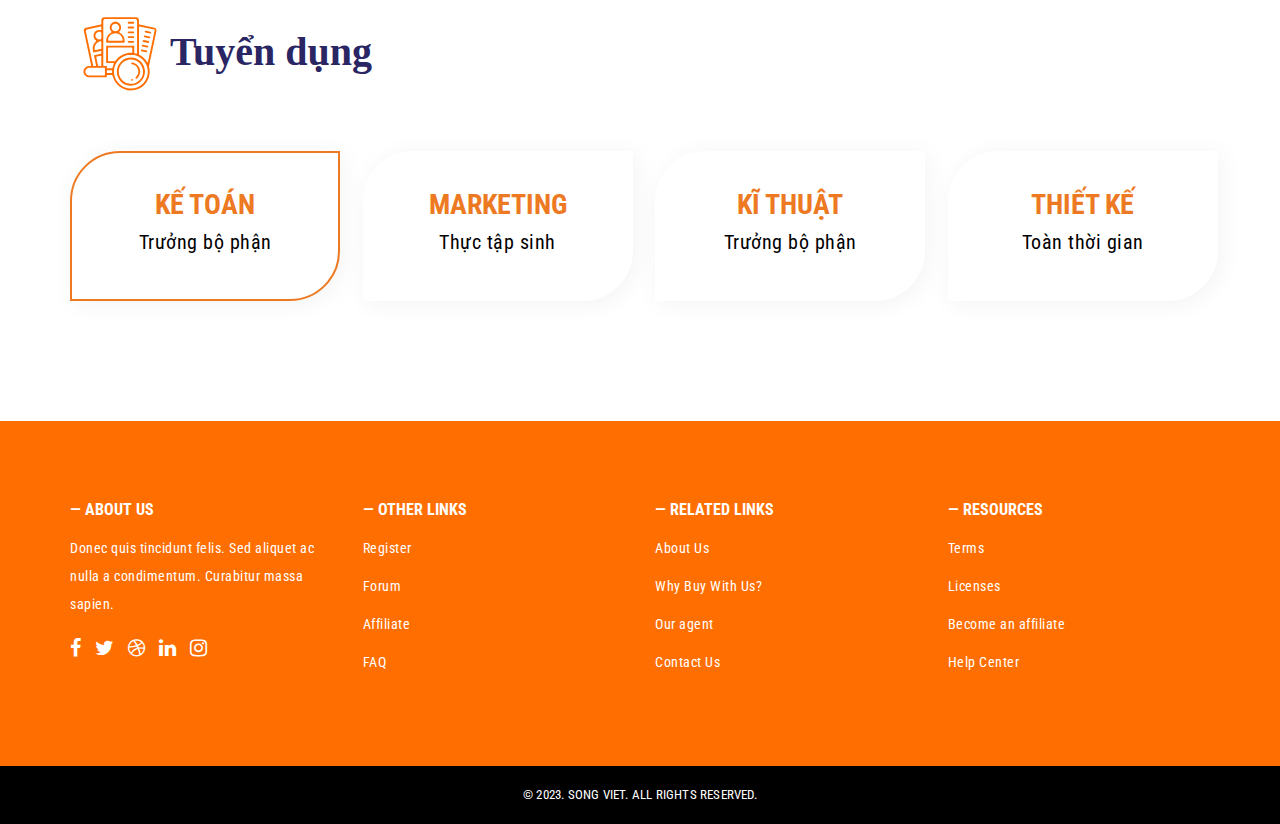
==== commit 64c5c75e: "push" ====
--- a/index.html
+++ b/index.html
@@ -12,7 +12,13 @@
     <link rel="shortcut icon" href="images/favicon.html" />
 
     <!-- Bootstrap -->
-    <link rel="stylesheet" href="css/bootstrap.min.css" />
+    <!-- Latest compiled and minified CSS -->
+    <link
+      rel="stylesheet"
+      href="https://cdn.jsdelivr.net/npm/bootstrap@3.3.7/dist/css/bootstrap.min.css"
+      integrity="sha384-BVYiiSIFeK1dGmJRAkycuHAHRg32OmUcww7on3RYdg4Va+PmSTsz/K68vbdEjh4u"
+      crossorigin="anonymous"
+    />
 
     <!-- Icons -->
     <link
@@ -582,7 +588,11 @@
 
     <!-- Javascript =============================-->
     <script src="js/jquery.js"></script>
-    <script src="js/bootstrap.min.js"></script>
+    <script
+      src="https://cdn.jsdelivr.net/npm/bootstrap@3.3.7/dist/js/bootstrap.min.js"
+      integrity="sha384-Tc5IQib027qvyjSMfHjOMaLkfuWVxZxUPnCJA7l2mCWNIpG9mGCD8wGNIcPD7Txa"
+      crossorigin="anonymous"
+    ></script>
     <script src="js/vendors/slick/slick.min.js"></script>
     <script src="js/vendors/jquery.easing.min.js"></script>
     <script src="js/vendors/stellar.js"></script>
--- a/css/style.css
+++ b/css/style.css
@@ -254,11 +254,15 @@
 
 .navbar-lg .navbar-nav > li > a {
   padding: 40px 12px 35px;
-  font-size: 16px;
-  line-height: 1.6;
+
   color: rgba(0, 0, 0, 0.9);
   font-weight: 600;
   transition: all 0.3s;
+  font-family: "Roboto Condensed";
+  font-style: normal;
+  font-weight: 700;
+  font-size: 20px;
+  line-height: 23px;
 }
 
 .navbar-brand > img:hover {
@@ -1151,6 +1155,7 @@
   -webkit-box-orient: vertical;
   overflow: hidden;
 }
+
 .news .xemthem {
   text-align: center;
   margin: 100px 0;
@@ -1693,7 +1698,131 @@
     top: 100%;
   }
 }
-.aboutCarousel .carousel-caption {
+.aboutCarousel .content {
+  width: 40%;
+}
+
+.aboutCarousel .carousel-content h4 {
+  font-family: "Roboto Condensed";
+  font-style: normal;
+  font-weight: 700;
+  font-size: 48px;
+  line-height: 56px;
+  display: flex;
+  align-items: center;
+  margin-bottom: 5%;
+  color: #ed7a23;
+}
+.aboutCarousel .carousel-content p {
+  font-family: "Roboto Condensed";
+  font-style: normal;
+  font-weight: 300;
+  font-size: 16px;
+  line-height: 24px;
+  /* or 150% */
+
+  display: flex;
+  align-items: center;
+
+  color: #000000;
+}
+.carousel-item1,
+.carousel-item2,
+.carousel-item3 {
+  margin: 0 7%;
+}
+.carousel-item1 .carousel-content-img {
+  height: 190px;
+  border-radius: 100px 0px;
+  background-image: url("../images/about/pic1.png");
+  background-repeat: no-repeat;
+  background-position: center;
+  background-size: cover;
+  padding: 7% 18%;
+  margin-left: 5%;
+}
+.carousel-item1 .carousel-content-img {
+  width: 30%;
+}
+.carousel-item1 .carousel-content {
+  width: 45%;
+}
+.carousel-item2 .carousel-content-img {
+  width: 100%;
+  height: 192px;
+  border-radius: 100px 0px;
+  background-image: url("../images/about/pic2.png");
+  background-repeat: no-repeat;
+  background-position: center;
+  background-size: cover;
+  padding: 0 16%;
+  margin-right: 4%;
+}
+.carousel-item2 .carousel-content-img {
+  width: 45%;
+}
+.carousel-item2 .carousel-content {
+  width: 37%;
+}
+.carousel-item3 .carousel-content-img {
+  width: 100%;
+  height: 168px;
+  border-radius: 100px 0px;
+  background-image: url("../images/about/pic3.png");
+  background-repeat: no-repeat;
+  background-position: center;
+  background-size: cover;
+  padding: 0 16%;
+  margin-left: 4%;
+}
+.carousel-item3 .carousel-content-img {
+  width: 50%;
+}
+.carousel-item3 .carousel-content {
+  width: 35%;
+}
+
+.aboutCarousel .about-slide2 img {
+  width: 100%;
+  border-radius: 0px 50px;
+  height: 466px;
+}
+.aboutCarousel .about-slide2 .item2 img {
+  height: 417px;
+}
+.about-slide2 h4 {
+  font-family: "Roboto Condensed";
+  font-style: normal;
+  font-weight: 700;
+  font-size: 36px;
+  line-height: 42px;
+  display: flex;
+  align-items: center;
+
+  color: #ed7a23;
+}
+.about-slide2 p {
+  font-family: "Roboto Condensed";
+  font-style: normal;
+  font-weight: 300;
+  font-size: 16px;
+  line-height: 24px;
+  /* or 150% */
+
+  display: flex;
+  align-items: center;
+
+  color: #000000;
+}
+.aboutCarousel .values-inline h3 {
+  color: #ed7a23;
+  font-family: "Roboto Condensed";
+  text-transform: uppercase;
+  text-align: center;
+  margin-bottom: 5%;
+}
+.aboutCarousel .content {
+  width: 100%;
 }
 .aboutCarousel .carousel-indicators .active {
   background-color: #000;
@@ -1761,7 +1890,7 @@
 }
 .aboutCarousel .carousel-inner h2 {
   display: inline-block;
-  overflow: hidden;
+
   white-space: nowrap;
 }
 .aboutCarousel .carousel-inner span {
@@ -1769,7 +1898,10 @@
   color: #000;
   line-height: 50px;
 }
-
+.aboutCarousel .carousel-inner {
+  overflow: scroll;
+  margin-top: 10%;
+}
 .aboutCarousel .carousel-inner > .item .row > img {
   height: 100px;
 }
@@ -1823,11 +1955,15 @@
   white-space: nowrap;
 }
 .projects .carousel .carousel-inner .innerItem #myImg {
-  width: 426px;
-  height: 574px;
+  width: 269.5px;
+  height: 400px;
   cursor: pointer;
   transition: 0.4s;
 }
+.agent-box img {
+  cursor: pointer;
+}
+
 .projects .carousel .carousel-inner .innerItem #myImg:hover {
   opacity: 0.7;
 }
@@ -1849,41 +1985,107 @@
 }
 .modal {
   display: none;
-  z-index: 1;
-  padding-top: 100px;
   left: 0;
   top: 0;
-
-  overflow: auto;
-  background-color: transparent;
 }
 
 /* Modal Content */
 .modal-content {
   position: relative;
-  background-color: transparent;
+  background-color: rgba(0, 0, 0, 0.499);
+
   margin: auto;
   padding: 0;
-  width: 426px;
-  height: 547px;
-}
-
+  width: 100%;
+  height: 750px;
+}
+.modal-background {
+  width: 65%;
+  height: 80%;
+  background: white;
+  position: relative;
+  top: 50%;
+  left: 50%;
+  -ms-transform: translate(-50%, -50%);
+  transform: translate(-50%, -50%);
+}
+
+.mySlides {
+  position: absolute;
+  margin-top: 2%;
+}
+.mySlides .modal-img {
+  width: 65%;
+}
+.mySlides img {
+  width: 100%;
+  height: 550px;
+  border-radius: 75px 0px;
+}
+.modal-caption {
+  width: 20%;
+}
+.agent .modal-caption h3 {
+  font-family: "Roboto Condensed";
+  font-style: normal;
+  font-weight: 700;
+  font-size: 32px;
+  line-height: 38px;
+  /* identical to box height */
+
+  display: flex;
+  align-items: center;
+
+  color: #ed7a23;
+}
+.agent .modal-caption hr {
+  margin: 0 0 5% 0;
+}
+.agent .modal-caption i {
+  margin-top: 5px;
+  color: #ffffff;
+  background-color: black;
+  padding: 5%;
+}
 /* The Close Button */
 .close {
-  color: black;
-  position: absolute;
+  color: rgba(0, 0, 0, 0.959);
+  position: inline-block;
   right: 0;
   font-size: 50px;
   font-weight: bold;
   opacity: 0.7;
+  background-color: transparent;
 }
 @media only screen and (max-width: 600px) {
   .close {
     top: 7%;
   }
+  .modal-background {
+    width: 100%;
+    height: 650px;
+  }
+  .mySlides .modal-img {
+    width: 220%;
+    height: 200px;
+    background-image: url(../images/projects/duan1.png);
+    background-size: cover;
+    border-radius: 75px 0px;
+    background-position: center;
+  }
+  .mySlides .modal-img img {
+    display: none;
+  }
   .modal-content {
-    width: 80%;
+    width: 100%;
     height: 100%;
+  }
+  .agent .modal-caption {
+    width: 500px;
+    text-align: center;
+  }
+  .agent .modal-caption h3 {
+    margin-left: 30%;
   }
 }
 .close:hover,
@@ -1892,7 +2094,137 @@
   text-decoration: none;
   cursor: pointer;
 }
-
+/* NEWS DETAIL  */
+.news-detail .news-img {
+  width: 100%;
+  height: 251px;
+  background-image: url("../images/about/pic2.png");
+  background-repeat: no-repeat;
+  background-position: center;
+  background-size: cover;
+  border-radius: 0px 25px 0px 0px;
+  margin-bottom: 3%;
+}
+.news-detail h3 {
+  font-family: "Roboto Condensed";
+  font-style: normal;
+  font-weight: 700;
+  font-size: 48px;
+  line-height: 56px;
+  align-items: center;
+  text-align: center;
+  color: #ed7a23;
+  padding: 2% 0;
+}
+.news-detail h4 {
+  font-family: "Roboto Condensed";
+  font-style: normal;
+  font-weight: 700;
+  font-size: 24px;
+  line-height: 28px;
+  display: flex;
+  align-items: center;
+
+  color: #ed7a23;
+}
+.news-detail .news-detail p {
+  font-family: "Roboto Condensed";
+  font-style: normal;
+  font-weight: 400;
+  font-size: 16px;
+  line-height: 19px;
+  display: flex;
+  align-items: center;
+
+  color: #000000;
+}
+.news-detail .news-item1.active {
+  border: 2px solid #292663;
+}
+
+.news-detail .news-item1 {
+  box-shadow: 3px 3px 50px rgba(0, 0, 0, 0.05);
+  border-radius: 0px 50px;
+  border: 2px solid transparent;
+  padding: 3%;
+  width: 45%;
+  margin-top: 5%;
+}
+.news-detail .news-item1:hover {
+  border: 2px solid #292663;
+  cursor: pointer;
+}
+.news-article .news-item2 {
+  margin-top: 5%;
+  box-shadow: 3px 3px 50px rgba(0, 0, 0, 0.05);
+  border-radius: 0px 50px;
+  border: 2px solid transparent;
+  width: 30%;
+  height: 250px;
+  padding: 2%;
+  margin-right: 1%;
+  margin-bottom: 5%;
+}
+.news-article .news-item2:hover {
+  border: 2px solid #292663;
+  cursor: pointer;
+}
+
+.news-detail .modal-content {
+}
+.news-detail .modal-content .news-detail-img {
+  background-image: url(../images/about/pic2.png);
+  background-position: center;
+  background-size: cover;
+  background-repeat: no-repeat;
+  height: 200px;
+  width: 100%;
+}
+.news-detail .modal-content .modal-background {
+  width: 70%;
+  overflow: scroll;
+}
+.news-detail .modal-content .modal-background::-webkit-scrollbar {
+  width: 5px;
+}
+.news-detail .modal-content .modal-background::-webkit-scrollbar-thumb {
+  background: #ed7a23;
+}
+.news-detail .modal-content .modal-background::-webkit-scrollbar-thumb:hover {
+  background: #ed7a23;
+}
+.news-detail .modal-content h4 {
+  font-family: "Roboto Condensed";
+  font-style: normal;
+  font-weight: 700;
+  font-size: 40px;
+  line-height: 47px;
+  display: flex;
+  align-items: center;
+
+  color: #ed7a23;
+}
+.news-detail .modal-content p {
+  margin-top: 1%;
+  font-family: "Roboto Condensed";
+  font-style: normal;
+  font-weight: 400;
+  font-size: 20px;
+  line-height: 26px;
+  /* or 130% */
+
+  display: flex;
+  align-items: center;
+  text-align: justify;
+
+  color: #000000;
+}
+.news-detail .modal-content i {
+  background-color: black;
+  padding: 1%;
+  color: white;
+  margin-bottom: 5%;
+}
 /* Hide the slides by default */
 .mySlides {
   display: none;
@@ -2064,6 +2396,104 @@
 
   color: #000000;
 }
+.recruit-detail {
+  margin-top: 15%;
+}
+.recruit-detail h3 {
+  font-family: "Roboto Condensed";
+  font-style: normal;
+  font-weight: 700;
+  font-size: 48px;
+  line-height: 56px;
+  color: #ed7a23;
+  text-align: center;
+}
+.recruit-detail h4 {
+  font-family: "Roboto Condensed";
+  font-style: normal;
+  font-weight: 700;
+  font-size: 28px;
+  line-height: 33px;
+  color: #ed7a23;
+}
+.recruit-detail .nav-pills > li > a {
+  box-shadow: 3px 3px 25px rgba(0, 0, 0, 0.05);
+  border-radius: 50px 0px;
+  text-align: center;
+  padding: 10% 5%;
+  border: 2px solid transparent;
+  margin-bottom: 5%;
+}
+.recruit-detail .nav-pills > li.active > a {
+  background: #ffffff;
+  border: 2px solid #ed7a23;
+}
+
+.tab-content .active {
+  opacity: 1;
+}
+.recruit-detail .tab-content h4 {
+  font-family: "Roboto Condensed";
+  font-style: normal;
+  font-weight: 700;
+  font-size: 20px;
+  line-height: 23px;
+  display: flex;
+  align-items: center;
+  text-align: justify;
+  color: #ffffff;
+}
+.recruit-detail .tab-content ul li {
+  display: list-item;
+  list-style: inside;
+}
+.recruit-detail a button {
+  background-color: transparent;
+  border: 2px solid white;
+  color: white;
+}
+.recruit-detail a button:hover {
+  background: white;
+  color: #e54d26;
+}
+.recruit-detail .tab-content p,
+li {
+  font-family: "Roboto Condensed";
+  font-style: normal;
+  font-weight: 400;
+  font-size: 16px;
+  line-height: 19px;
+  /* identical to box height */
+  display: block;
+  align-items: center;
+  text-align: justify;
+
+  color: #ffffff;
+}
+
+.tab-content .tab-pane {
+  background: #ed7a23;
+  border-radius: 0px 100px;
+  padding: 8%;
+  height: 559px;
+}
+.recruit-detail .tab-pane {
+  overflow: scroll;
+}
+.recruit-detail .tab-pane::-webkit-scrollbar {
+  width: 0px;
+}
+.recruit-detail .tab-pane::-webkit-scrollbar-thumb {
+  background: white;
+}
+.recruit-detail .tab-pane::-webkit-scrollbar-thumb:hover {
+  background: white;
+}
+.recruit-detail .tab-pane::-webkit-scrollbar-button {
+  height: 100px;
+  width: 0px;
+}
+
 /*  CONTACT */
 
 #contact-info {
@@ -2092,7 +2522,63 @@
 
 .c-info p {
 }
-
+.contact-form {
+  margin-top: 10%;
+  margin-bottom: 10%;
+  margin-left: 5%;
+}
+.contact-form h4 {
+  text-align: center;
+  font-family: "Roboto Condensed";
+  font-style: normal;
+  font-weight: 700;
+  font-size: 48px;
+  line-height: 56px;
+  margin-bottom: 5%;
+
+  color: #ed7a23;
+}
+.contact-form input {
+  width: 100%;
+  border: 1px solid #282662;
+  background: #f2f2f2;
+
+  margin-bottom: 2%;
+}
+.contact-form textarea {
+  margin-top: 5%;
+  width: 100%;
+  border: 1px solid #282662;
+  background: #f2f2f2;
+}
+.contact-form .contact-right {
+  height: 296px;
+}
+.contact-form .contact-bg {
+  background-image: url(../images/projects/duan1.png);
+  height: 80%;
+  background-position: left;
+  background-size: contain;
+  background-repeat: no-repeat;
+  border-radius: 15px 0px;
+}
+.contact-form button {
+  height: 15%;
+  width: 185px;
+  background: #ed7a23;
+  border-radius: 0px 15px;
+  color: #fff;
+  font-family: "Roboto Condensed";
+  font-style: normal;
+  font-weight: 400;
+  font-size: 24px;
+  line-height: 28px;
+
+  opacity: 0.8;
+}
+.contact-form button:hover {
+  opacity: 1;
+}
 #contact-form {
   background: #ff6e00;
   padding: 100px 0;
@@ -2446,7 +2932,9 @@
   padding: 25px 15px 0;
   text-align: center;
 }
-
+.recruit-detail .tab-content {
+  padding: 0;
+}
 .lead a {
   color: #ff6e00;
 }
@@ -3017,6 +3505,7 @@
 .agent-box:hover {
   opacity: 1;
 }
+
 .agent-carousel .item {
 }
 .agent-carousel .owl-item {
@@ -4373,7 +4862,13 @@
 
   .navbar-lg .navbar-nav > li > a {
     padding: 40px 5px 35px;
-    font-size: 10px;
+    border-bottom: 10px solid black;
+    text-align: center;
+    font-family: "Roboto Condensed";
+    font-style: normal;
+    font-weight: 700;
+    font-size: 20px;
+    line-height: 23px;
   }
 
   .icon-box-square .text-center {
@@ -4396,7 +4891,6 @@
 
   .agent .agent-box {
     margin-bottom: 30px;
-    padding: 0 15px;
   }
 
   .info-content .btn.btn-lg {
@@ -4501,7 +4995,7 @@
 
 @media only screen and (min-width: 280px) and (max-width: 767px) {
   .navbar-brand > img {
-    width: 100%;
+    width: 200%;
     height: 80%;
   }
   .footer2 .footer-logo {
@@ -5050,22 +5544,31 @@
 
   .navbar-lg .navbar-nav > li > a {
     padding: 12px 30px;
-    font-size: 12px;
+    border-bottom: 1px solid rgba(0, 0, 0, 0.114);
+    margin-left: 25%;
+    text-align: center;
+    font-family: "Roboto Condensed";
+    font-style: normal;
+    font-weight: 700;
+    font-size: 20px;
+    line-height: 23px;
+    width: 50%;
   }
 
   .navbar-toggle {
     position: relative;
     float: right;
     padding: 0;
-    margin-top: -16px;
-    margin-right: 15px;
-    margin-bottom: 8px;
+
     background: transparent !important;
     background-image: none;
     border: none !important;
     border-radius: 4px;
   }
-
+  .navbar-header button {
+    padding: 0;
+    width: 20px;
+  }
   .navbar-toggle .icon-bar {
     display: block;
     width: 20px;
@@ -5096,7 +5599,7 @@
     border-top: none;
     box-shadow: none;
     position: absolute;
-    background: #eaeaea;
+    background: white;
     top: 80px;
     width: 100%;
     max-width: 500px;
@@ -5149,7 +5652,8 @@
   }
 
   .navbar-brand > img {
-    max-width: 80px;
+    max-width: 150px;
+    height: 120%;
   }
 
   .error-content h4 {
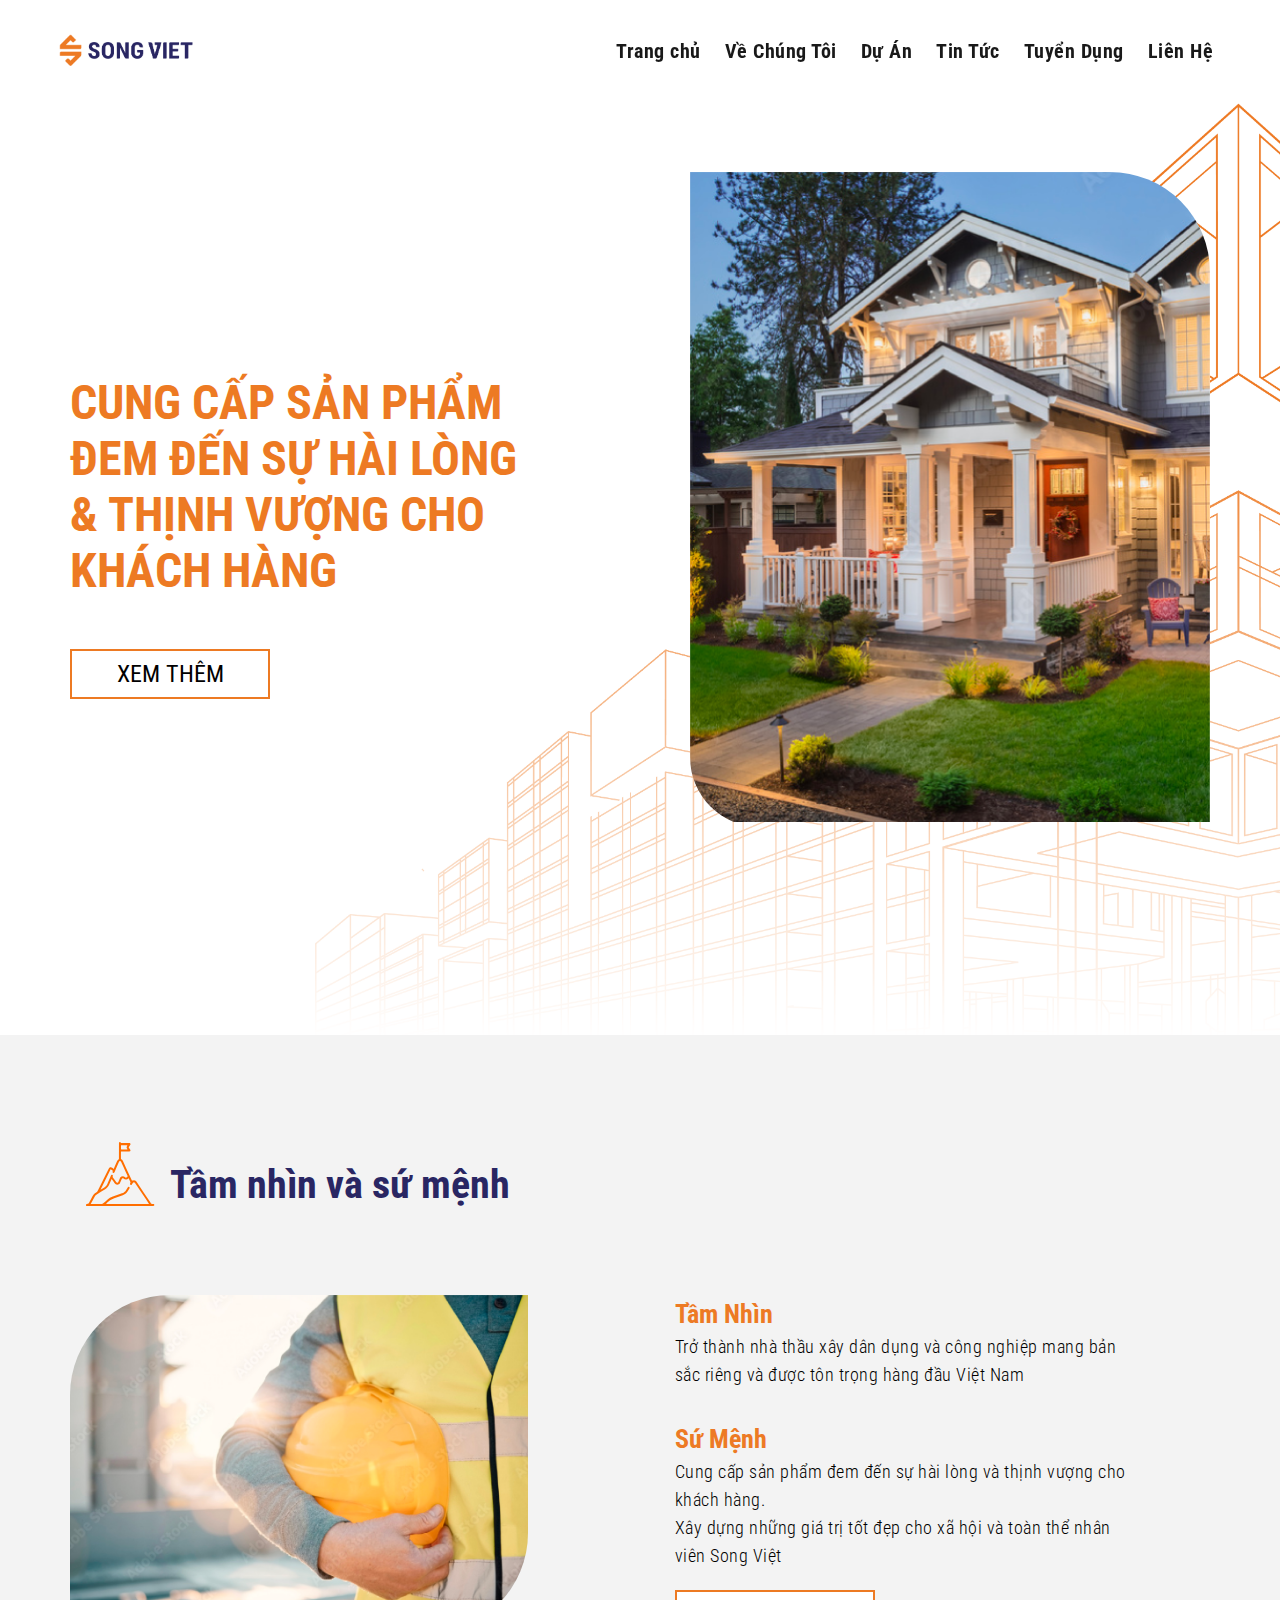
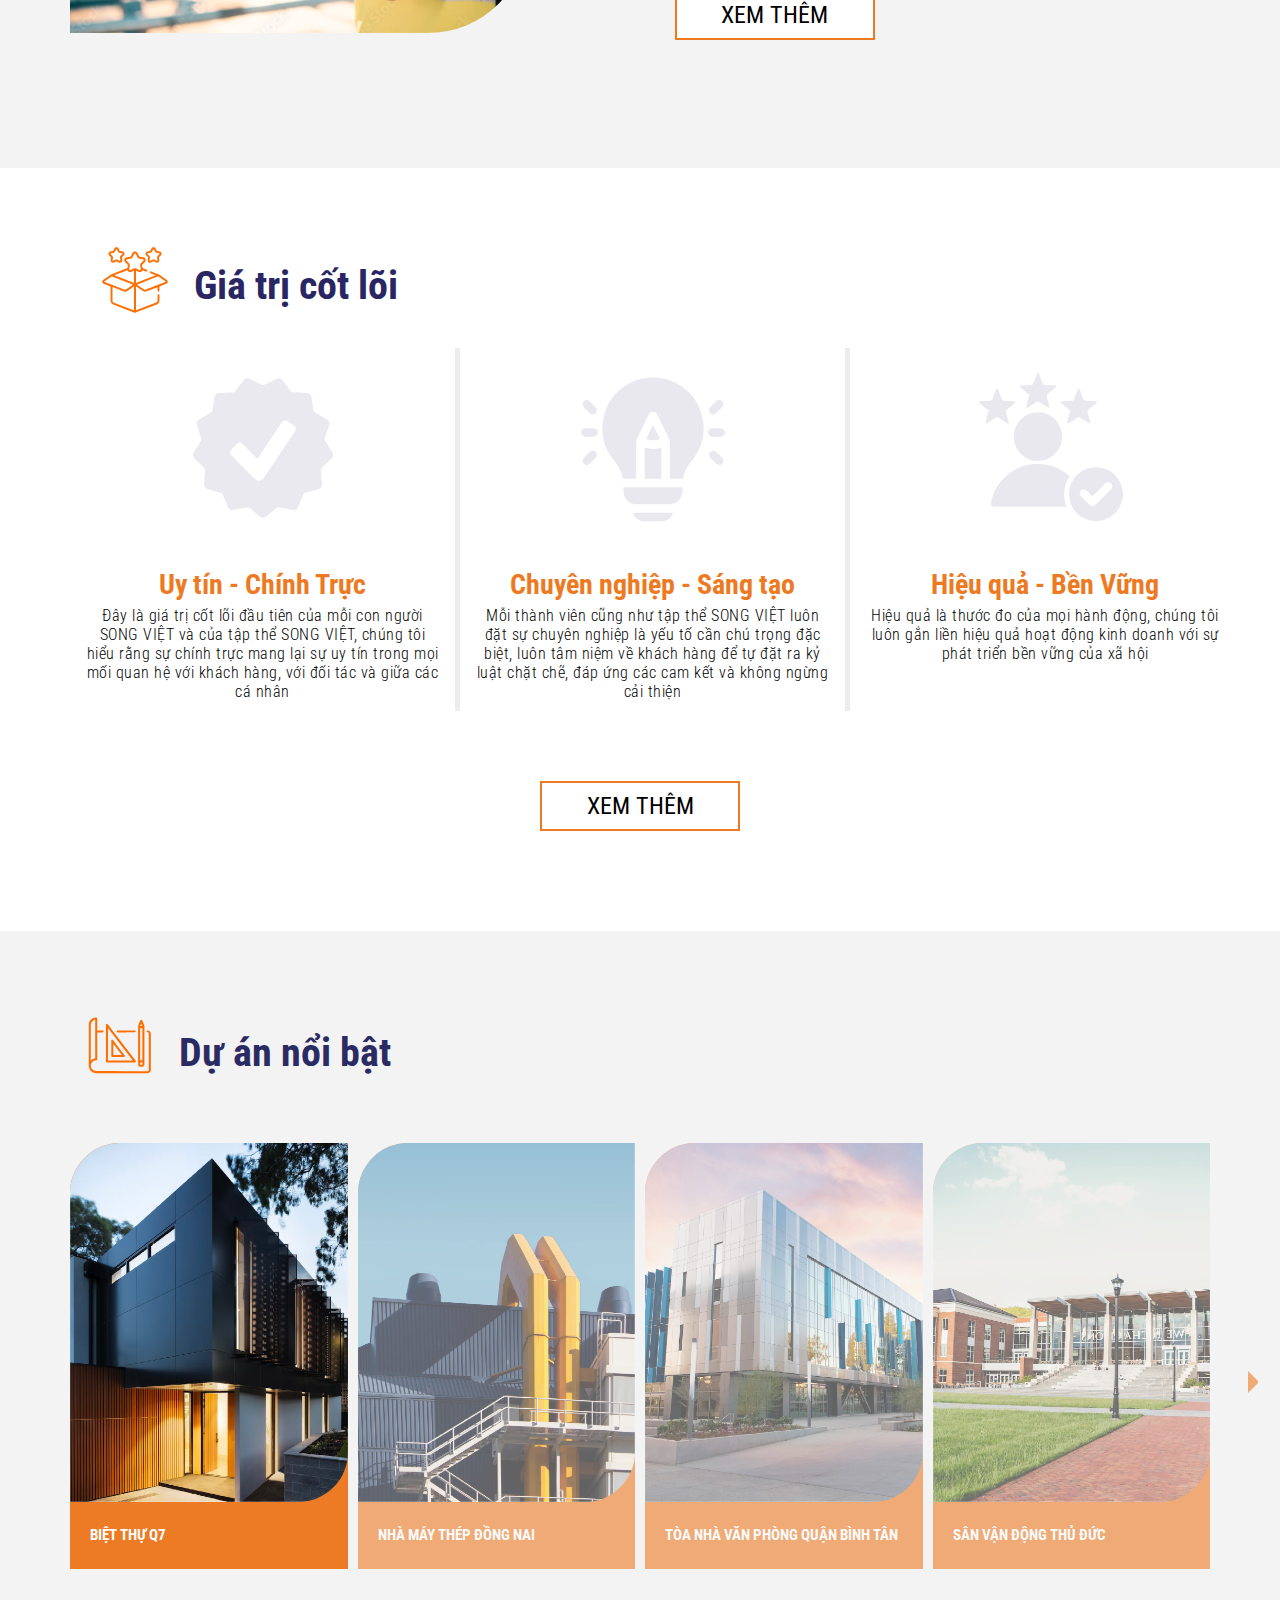
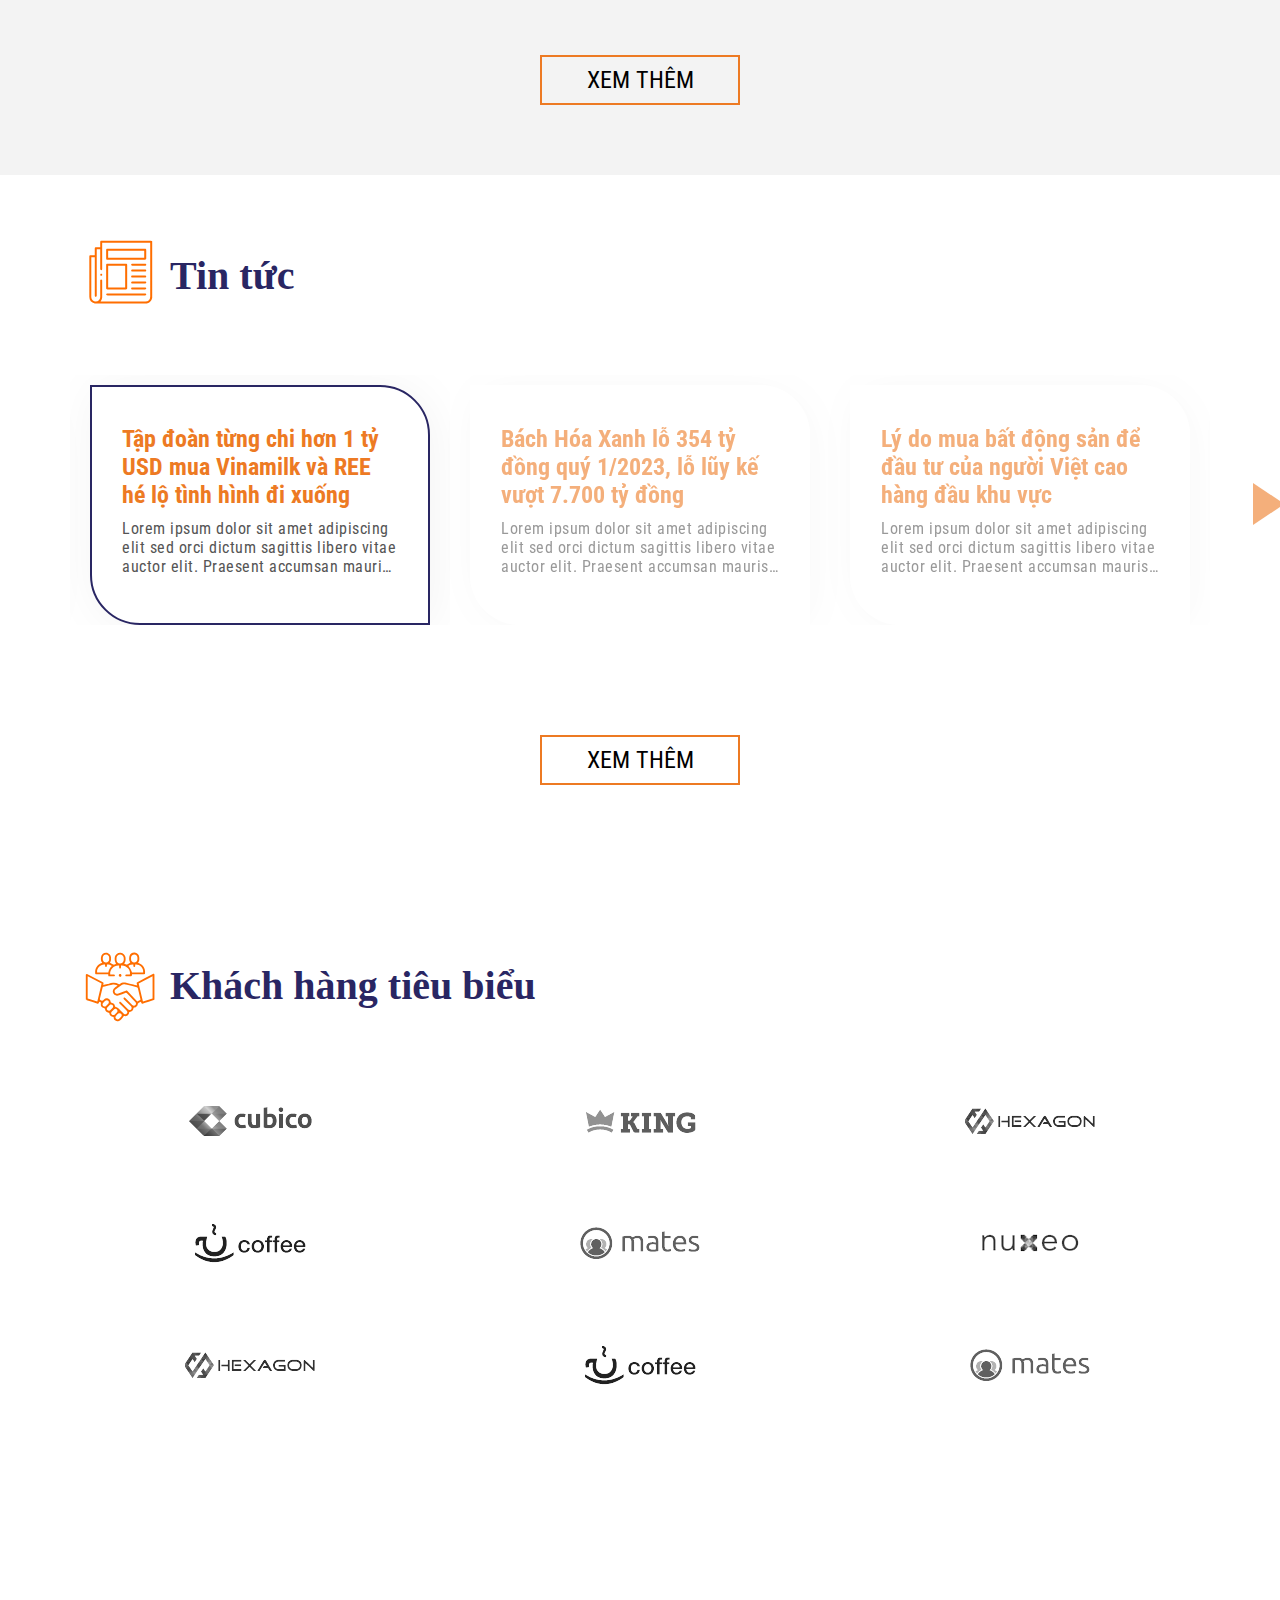
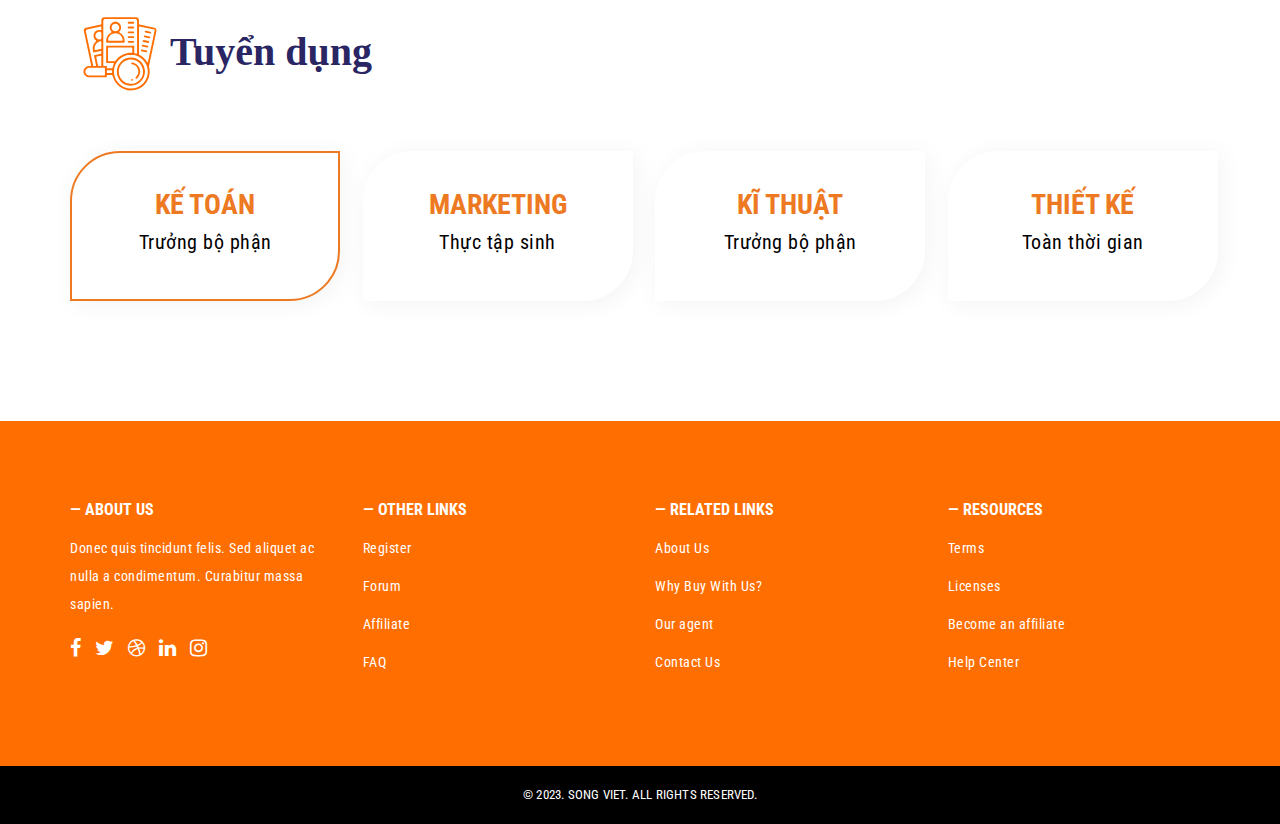
==== commit 15588eb0: "commit" ====
--- a/index.html
+++ b/index.html
@@ -12,13 +12,7 @@
     <link rel="shortcut icon" href="images/favicon.html" />
 
     <!-- Bootstrap -->
-    <!-- Latest compiled and minified CSS -->
-    <link
-      rel="stylesheet"
-      href="https://cdn.jsdelivr.net/npm/bootstrap@3.3.7/dist/css/bootstrap.min.css"
-      integrity="sha384-BVYiiSIFeK1dGmJRAkycuHAHRg32OmUcww7on3RYdg4Va+PmSTsz/K68vbdEjh4u"
-      crossorigin="anonymous"
-    />
+    <link rel="stylesheet" href="css/bootstrap.min.css" />
 
     <!-- Icons -->
     <link
@@ -73,10 +67,15 @@
                   <div class="item">
                     <img
                       src="./images/homeSection/pic1.png"
-                      class="hl-image"
+                      class=""
                       alt="pic1"
                     />
-                    <ul>
+                    <div class="text-top">
+                      <a href="about.html">
+                        <button>XEM THÊM</button>
+                      </a>
+                    </div>
+                    <!-- <ul>
                       <li class="hl-point hl-point1">
                         <div class="trigger-wrap"><a class="trigger"></a></div>
 
@@ -115,7 +114,7 @@
                           </p>
                         </div>
                       </li>
-                    </ul>
+                    </ul> -->
                   </div>
                   <div class="item">
                     <img
@@ -123,46 +122,6 @@
                       class="hl-image"
                       alt="pic2"
                     />
-                    <ul>
-                      <li class="hl-point hl-point1">
-                        <div class="trigger-wrap"><a class="trigger"></a></div>
-
-                        <div class="h1-point-info">
-                          <h6>Feature one</h6>
-                          <p>
-                            Lorem ipsum dolor sit amet tempor incididunt laboris
-                            nisi aliquip ex aliquet imperdiet commodo sociosqu
-                            ad litora.
-                          </p>
-                        </div>
-                      </li>
-
-                      <li class="hl-point hl-point2">
-                        <div class="trigger-wrap"><a class="trigger"></a></div>
-
-                        <div class="h1-point-info">
-                          <h6>Feature Two</h6>
-                          <p>
-                            Lorem ipsum dolor sit amet tempor incididunt laboris
-                            nisi aliquip ex aliquet imperdiet commodo sociosqu
-                            ad litora.
-                          </p>
-                        </div>
-                      </li>
-
-                      <li class="hl-point hl-point3">
-                        <div class="trigger-wrap"><a class="trigger"></a></div>
-
-                        <div class="h1-point-info">
-                          <h6>Feature Three</h6>
-                          <p>
-                            Lorem ipsum dolor sit amet tempor incididunt laboris
-                            nisi aliquip ex aliquet imperdiet commodo sociosqu
-                            ad litora.
-                          </p>
-                        </div>
-                      </li>
-                    </ul>
                   </div>
                   <div class="item">
                     <img
@@ -170,46 +129,6 @@
                       class="hl-image"
                       alt="pic3"
                     />
-                    <ul>
-                      <li class="hl-point hl-point1">
-                        <div class="trigger-wrap"><a class="trigger"></a></div>
-
-                        <div class="h1-point-info">
-                          <h6>Feature one</h6>
-                          <p>
-                            Lorem ipsum dolor sit amet tempor incididunt laboris
-                            nisi aliquip ex aliquet imperdiet commodo sociosqu
-                            ad litora.
-                          </p>
-                        </div>
-                      </li>
-
-                      <li class="hl-point hl-point2">
-                        <div class="trigger-wrap"><a class="trigger"></a></div>
-
-                        <div class="h1-point-info">
-                          <h6>Feature Two</h6>
-                          <p>
-                            Lorem ipsum dolor sit amet tempor incididunt laboris
-                            nisi aliquip ex aliquet imperdiet commodo sociosqu
-                            ad litora.
-                          </p>
-                        </div>
-                      </li>
-
-                      <li class="hl-point hl-point3">
-                        <div class="trigger-wrap"><a class="trigger"></a></div>
-
-                        <div class="h1-point-info">
-                          <h6>Feature Three</h6>
-                          <p>
-                            Lorem ipsum dolor sit amet tempor incididunt laboris
-                            nisi aliquip ex aliquet imperdiet commodo sociosqu
-                            ad litora.
-                          </p>
-                        </div>
-                      </li>
-                    </ul>
                   </div>
                 </div>
               </div>
@@ -588,11 +507,7 @@
 
     <!-- Javascript =============================-->
     <script src="js/jquery.js"></script>
-    <script
-      src="https://cdn.jsdelivr.net/npm/bootstrap@3.3.7/dist/js/bootstrap.min.js"
-      integrity="sha384-Tc5IQib027qvyjSMfHjOMaLkfuWVxZxUPnCJA7l2mCWNIpG9mGCD8wGNIcPD7Txa"
-      crossorigin="anonymous"
-    ></script>
+    <script src="js/bootstrap.js"></script>
     <script src="js/vendors/slick/slick.min.js"></script>
     <script src="js/vendors/jquery.easing.min.js"></script>
     <script src="js/vendors/stellar.js"></script>
--- a/css/style.css
+++ b/css/style.css
@@ -395,6 +395,7 @@
   background: url(../images/homeSection/bg1.png) no-repeat center;
   background-size: cover;
   padding: 120px 0 80px;
+  position: relative;
 }
 
 .intro15 .overlay {
@@ -402,18 +403,16 @@
 }
 
 .intro15 h3 {
-  width: 545px;
-  font-family: "Roboto Condensed", sans-serif;
+  font-family: "Roboto Condensed";
   font-style: normal;
   font-weight: 700;
   font-size: 48px;
   line-height: 56px;
-  display: flex;
-  align-items: center;
+
   color: #ed7a23;
-  flex: none;
-  order: 0;
-  flex-grow: 0;
+}
+.intro .owl-carousel .owl-stage-outer {
+  position: relative;
 }
 
 button {
@@ -443,15 +442,20 @@
   margin: 0 0 -15px;
   line-height: 28px;
 }
-.owl-carousel .item {
+.intro .hl-container .owl-carousel .item {
   margin-top: 10%;
   max-width: 520px;
   max-height: 650px;
-}
-.owl-carousel .item img {
-  width: 100%;
-  height: 100%;
-  border-radius: 0px 100px;
+  position: relative;
+}
+
+.intro .text-top a button {
+  background-color: transparent;
+  right: 10%;
+  position: absolute;
+  bottom: 5%;
+  color: white;
+  display: none;
 }
 .owl-carousel .owl-nav {
   display: none;
@@ -657,7 +661,7 @@
 
 .intro .container,
 .intro img {
-  position: relative;
+  border-radius: 0px 100px;
   z-index: 77;
   border-bottom-left-radius: 70px;
 }
@@ -1697,6 +1701,15 @@
   .aboutUs .navbar .gioithieu {
     top: 100%;
   }
+  .intro .text-top a button {
+    display: block;
+  }
+  .intro .text-top a button:hover {
+    background: #ed7a23;
+  }
+  .intro a button {
+    display: none;
+  }
 }
 .aboutCarousel .content {
   width: 40%;
@@ -4862,7 +4875,7 @@
 
   .navbar-lg .navbar-nav > li > a {
     padding: 40px 5px 35px;
-    border-bottom: 10px solid black;
+
     text-align: center;
     font-family: "Roboto Condensed";
     font-style: normal;
@@ -5367,7 +5380,7 @@
   }
 
   .intro15 h3 {
-    font-size: 45px;
+    font-size: 30px;
     line-height: 54px;
   }
 
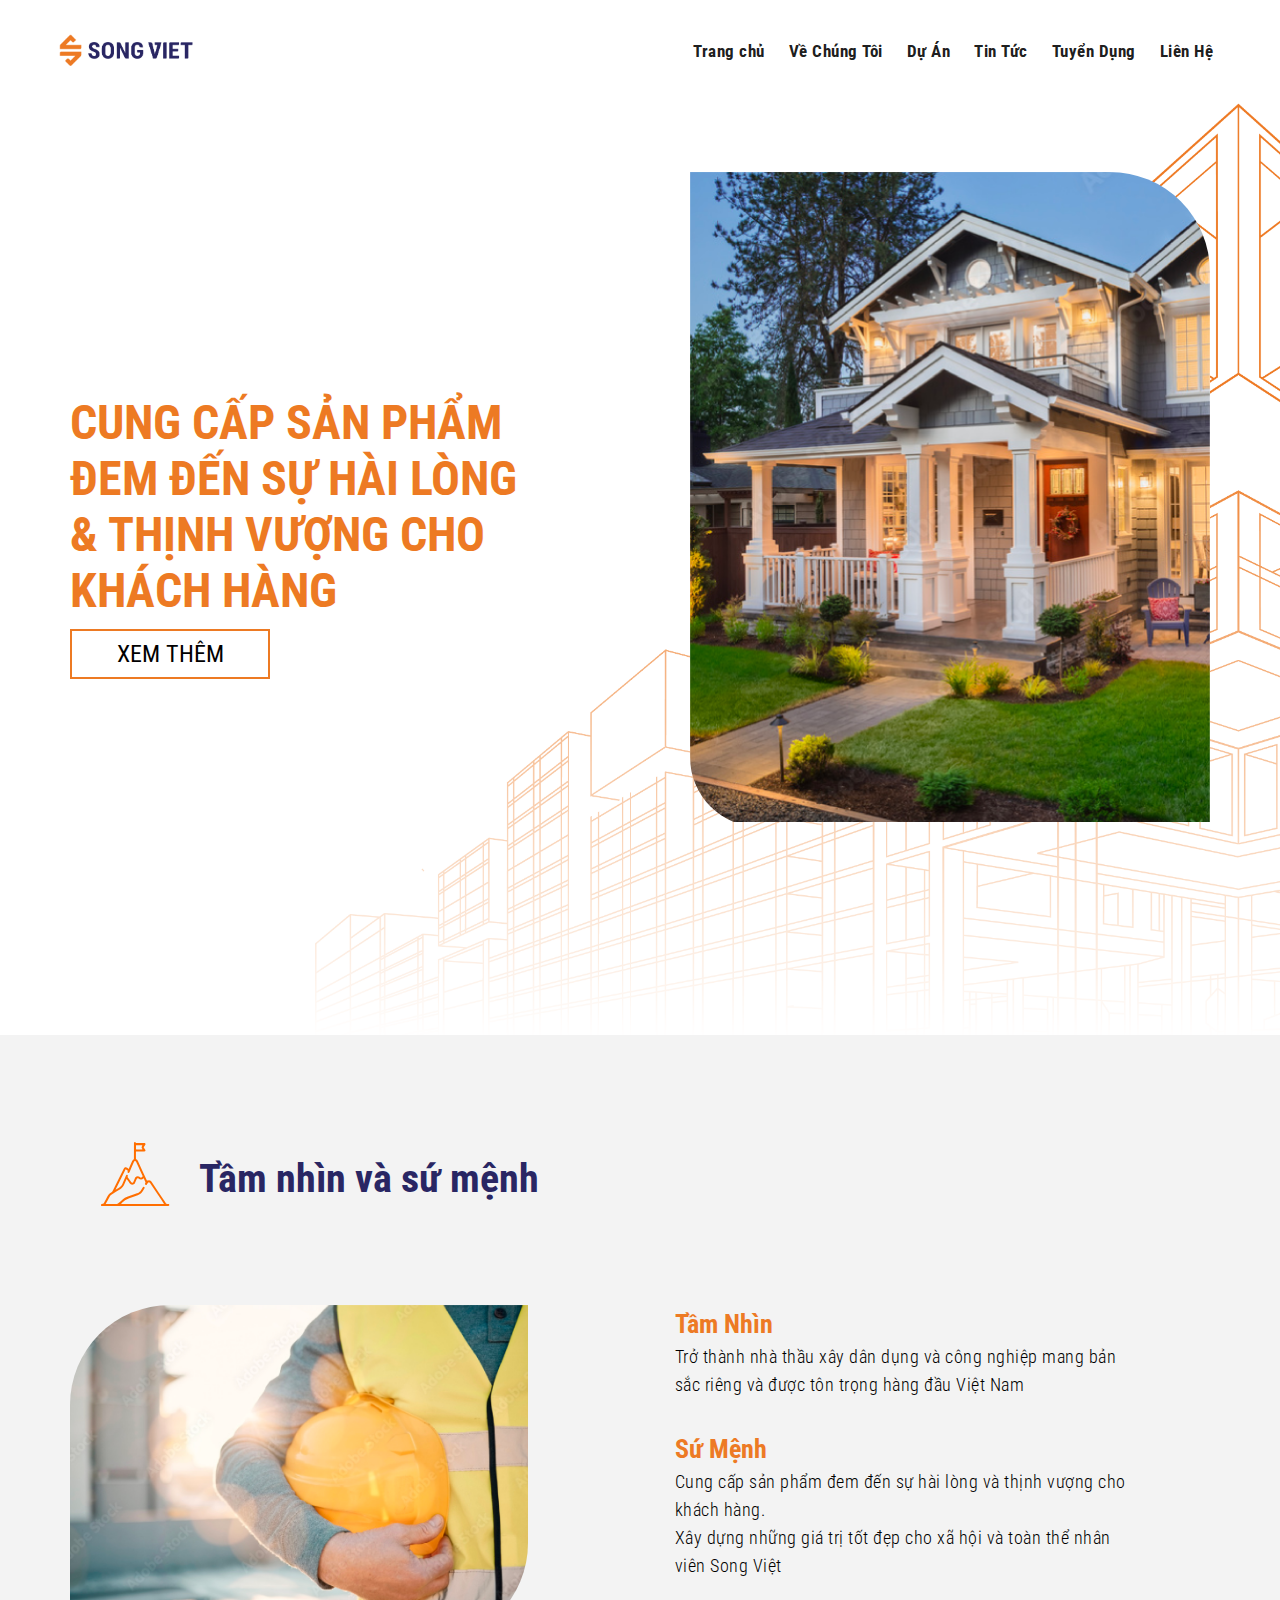
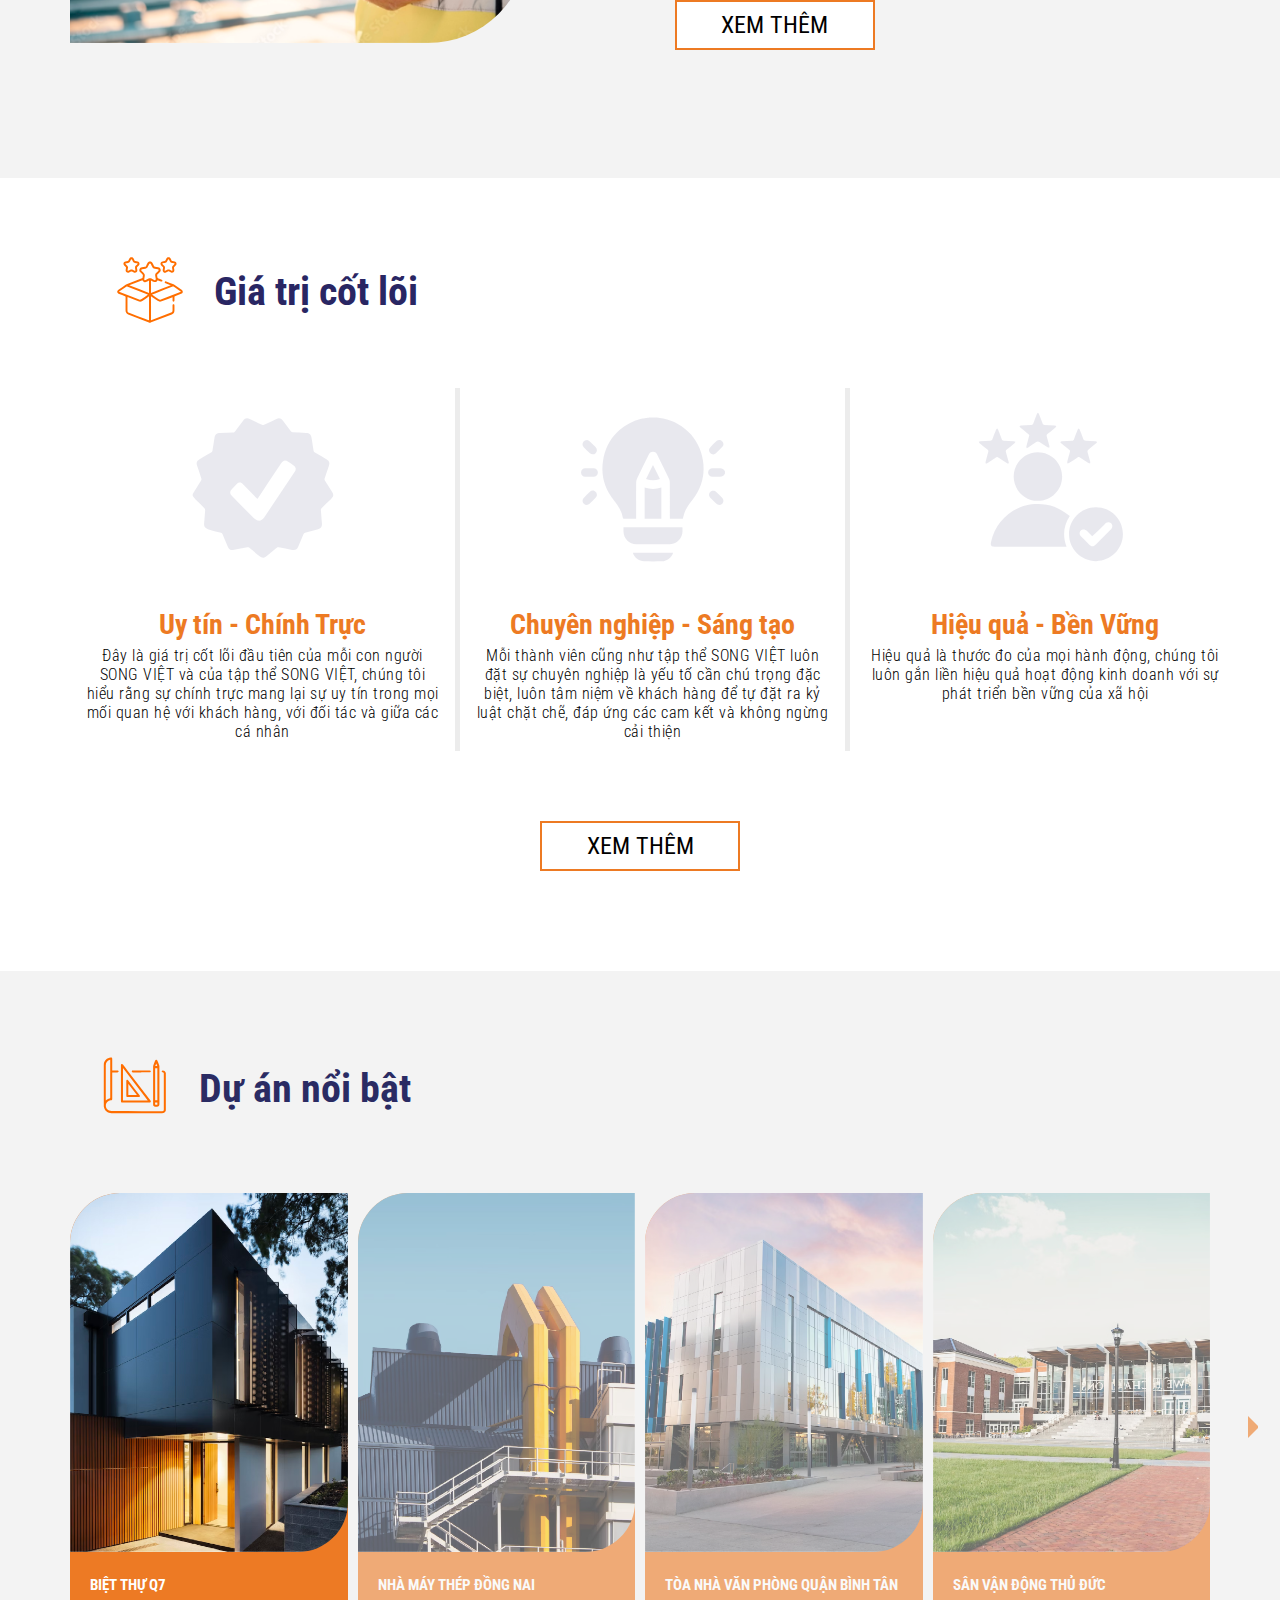
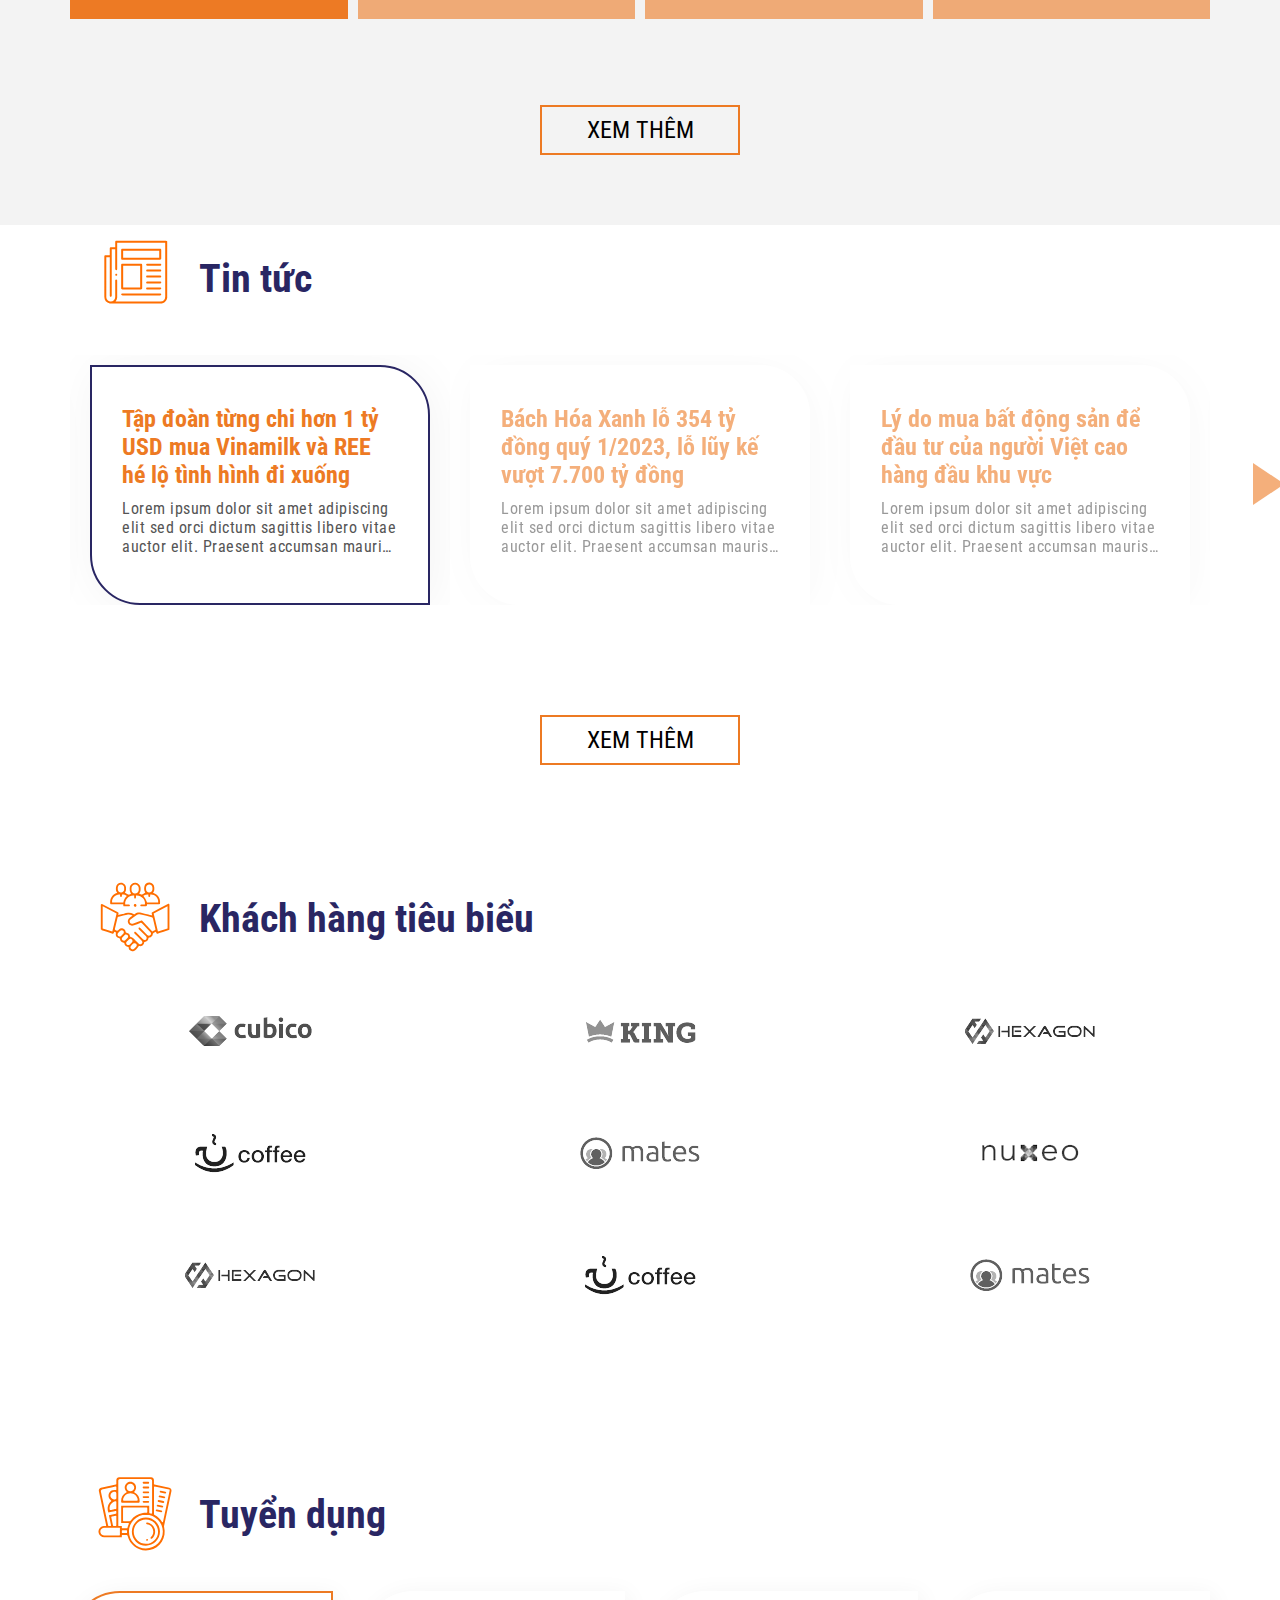
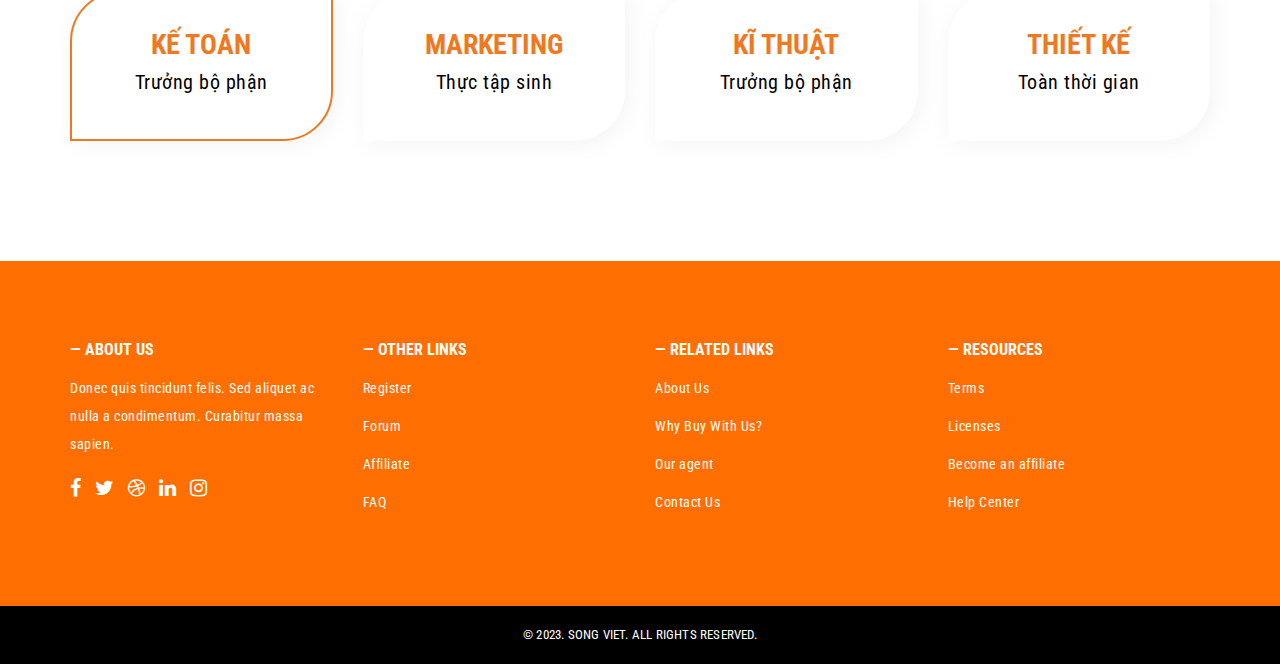
==== commit b5dbd72d: "push" ====
--- a/index.html
+++ b/index.html
@@ -53,7 +53,6 @@
                 HÀNG
               </h3>
 
-              <div class="space40"></div>
               <div class="xemthem">
                 <a href="about.html">
                   <button>XEM THÊM</button>
@@ -122,6 +121,11 @@
                       class="hl-image"
                       alt="pic2"
                     />
+                    <div class="text-top">
+                      <a href="about.html">
+                        <button>XEM THÊM</button>
+                      </a>
+                    </div>
                   </div>
                   <div class="item">
                     <img
@@ -129,6 +133,11 @@
                       class="hl-image"
                       alt="pic3"
                     />
+                    <div class="text-top">
+                      <a href="about.html">
+                        <button>XEM THÊM</button>
+                      </a>
+                    </div>
                   </div>
                 </div>
               </div>
@@ -141,9 +150,18 @@
         <div class="container">
           <div class="clearfix space90"></div>
           <div class="plans-inline">
-            <h3>
-              <img src="images/homeSection/plan.svg" /> Tầm nhìn và sứ mệnh
-            </h3>
+            <div class="plans-content">
+              <div class="container">
+                <div class="row">
+                  <div class="plans-inline-img col-md-6">
+                    <img src="images/homeSection/plan.svg" />
+                  </div>
+                  <div class="plans-inline-title col-md-6">
+                    <h3>Tầm nhìn và sứ mệnh</h3>
+                  </div>
+                </div>
+              </div>
+            </div>
             <div class="clearfix space50"></div>
             <div class="row">
               <div class="plansImg col-md-5 col-sm-12">
@@ -180,10 +198,19 @@
           <div class="clearfix space50"></div>
           <div id="values" class="elements-content">
             <div class="container">
-              <div class="values-inline">
-                <h3>
-                  <img src="images/homeSection/values.svg" /> Giá trị cốt lõi
-                </h3>
+              <div class="plans-inline">
+                <div class="plans-content">
+                  <div class="container">
+                    <div class="row">
+                      <div class="plans-inline-img col-md-6">
+                        <img src="images/homeSection/values.svg" />
+                      </div>
+                      <div class="plans-inline-title col-md-6">
+                        <h3>Giá trị cốt lõi</h3>
+                      </div>
+                    </div>
+                  </div>
+                </div>
               </div>
               <div class="row">
                 <div class="col-md-4 item">
@@ -236,8 +263,19 @@
       <!-- PROJECTS -->
       <div id="byProjects" class="agent agent-dark">
         <div class="container">
-          <div class="agent-inline">
-            <h3><img src="images/homeSection/project.svg" /> Dự án nổi bật</h3>
+          <div class="plans-inline">
+            <div class="plans-content">
+              <div class="container">
+                <div class="row">
+                  <div class="plans-inline-img col-md-6">
+                    <img src="images/homeSection/project.svg" />
+                  </div>
+                  <div class="plans-inline-title col-md-6">
+                    <h3>Dự án nổi bật</h3>
+                  </div>
+                </div>
+              </div>
+            </div>
           </div>
           <div class="agent-carousel">
             <div class="item">
@@ -337,8 +375,19 @@
 
       <!-- TIN TUC -->
       <div class="container" id="faq">
-        <div class="news-inline">
-          <h3><img src="images/homeSection/news.svg" /> Tin tức</h3>
+        <div class="plans-inline">
+          <div class="plans-content">
+            <div class="container">
+              <div class="row">
+                <div class="plans-inline-img col-md-6">
+                  <img src="images/homeSection/news.svg" />
+                </div>
+                <div class="plans-inline-title col-md-6">
+                  <h3>Tin tức</h3>
+                </div>
+              </div>
+            </div>
+          </div>
         </div>
       </div>
 
@@ -410,12 +459,20 @@
       <!-- Reviews -->
       <div id="reviews">
         <div class="container">
-          <div class="reviews-inline">
-            <h3>
-              <img src="images/homeSection/customer.svg" /> Khách hàng tiêu biểu
-            </h3>
-          </div>
-
+          <div class="plans-inline">
+            <div class="plans-content">
+              <div class="container">
+                <div class="row">
+                  <div class="plans-inline-img col-md-6">
+                    <img src="images/homeSection/customer.svg" />
+                  </div>
+                  <div class="plans-inline-title col-md-6">
+                    <h3>Khách hàng tiêu biểu</h3>
+                  </div>
+                </div>
+              </div>
+            </div>
+          </div>
           <div class="row">
             <div class="col-md-4 text-center" style="margin-bottom: 50px">
               <img src="./images/clients/1.png" alt="" />
@@ -461,11 +518,19 @@
       <!-- TUYEN DUNG -->
       <div class="recruit">
         <div class="container">
-          <div class="reviews-inline">
-            <h3>
-              <img src="images/homeSection/recruit.svg" alt="tuyendung" />
-              Tuyển dụng
-            </h3>
+          <div class="plans-inline">
+            <div class="plans-content">
+              <div class="container">
+                <div class="row">
+                  <div class="plans-inline-img col-md-6">
+                    <img src="images/homeSection/recruit.svg" />
+                  </div>
+                  <div class="plans-inline-title col-md-6">
+                    <h3>Tuyển dụng</h3>
+                  </div>
+                </div>
+              </div>
+            </div>
           </div>
         </div>
 
--- a/css/style.css
+++ b/css/style.css
@@ -261,7 +261,7 @@
   font-family: "Roboto Condensed";
   font-style: normal;
   font-weight: 700;
-  font-size: 20px;
+  font-size: 17px;
   line-height: 23px;
 }
 
@@ -1402,8 +1402,19 @@
 
   padding-bottom: 10%;
 }
-.plans-inline h3 img {
-  padding-bottom: 20px;
+.plans-inline .plans-content {
+  display: flex;
+  width: 100%;
+  margin-bottom: 30px;
+}
+.plans-inline .plans-content .plans-inline-title {
+  width: 70%;
+}
+.plans-inline .plans-content .plans-inline-img {
+  width: 10%;
+}
+.plans-inline .plans-content .plans-inline-title {
+  margin-top: 30px;
 }
 .plans-inline .plansImg {
   max-width: 558px;
@@ -1423,9 +1434,6 @@
   font-weight: 700;
   font-size: 40px;
   line-height: 47px;
-  display: flex;
-  align-items: center;
-
   color: #292663;
 }
 .plans-inline .plansContent h3 {
@@ -1697,9 +1705,76 @@
   left: 50%;
   transform: translate(-50%, -50%);
 }
-@media only screen and (max-width: 800px) {
+.aboutCarousel .carousel-indicators {
+  bottom: 0;
+  top: 70%;
+  left: auto;
+  right: 0.8%;
+  width: 14px;
+  margin: 0;
+  transform: translateY(-50%);
+}
+.values .item {
+  border-right: 5px solid rgba(128, 128, 128, 0.149);
+  text-align: center;
+}
+@media only screen and (max-width: 700px) {
+  .plans-inline .plans-content {
+    text-align: center;
+  }
+  .plans-inline .plans-content .plans-inline-img {
+    width: 100%;
+  }
+  .plans-inline .plansImg {
+    margin: 0;
+    height: 300px;
+    margin-bottom: 20px;
+  }
+  .plans-inline .plans-content .plans-inline-title {
+    width: 100%;
+    margin-top: 0;
+  }
+  .plans-inline {
+    margin-bottom: 15%;
+  }
   .aboutUs .navbar .gioithieu {
     top: 100%;
+  }
+  .aboutUs .carousel-item1 .carousel-content,
+  .aboutUs .carousel-item2 .carousel-content,
+  .aboutUs .carousel-item3 .carousel-content {
+    width: 100%;
+    margin-bottom: 5%;
+  }
+  .aboutUs .carousel-item1 .carousel-content-img,
+  .aboutUs .carousel-item2 .carousel-content-img,
+  .aboutUs .carousel-item3 .carousel-content-img {
+    width: 100%;
+    height: 400px;
+    border-radius: 50px 0px;
+    margin: 0;
+    margin-bottom: 10%;
+    padding: 0;
+  }
+  .aboutUs .about-slide2 .item1,
+  .item2,
+  .item3 {
+    padding: 0 25px;
+    margin-bottom: 5%;
+  }
+  .aboutUs .about-slide2 h4 {
+    margin-top: 5%;
+  }
+  .aboutUs .about-slide3 .col-md-4,
+  .values .item {
+    border: 0;
+  }
+
+  .aboutCarousel .carousel-indicators {
+    top: 50%;
+  }
+  .aboutUs .aboutCarousel .carousel-content h4 {
+    font-size: 40px;
   }
   .intro .text-top a button {
     display: block;
@@ -1860,15 +1935,7 @@
 .aboutCarousel .carousel-control.right a {
   padding: 10px;
 }
-.aboutCarousel .carousel-indicators {
-  bottom: 0;
-  top: 70%;
-  left: auto;
-  right: 0.8%;
-  width: 14px;
-  margin: 0;
-  transform: translateY(-50%);
-}
+
 .glyphicon {
   display: none;
 }
@@ -1886,7 +1953,7 @@
 }
 .aboutCarousel .carousel-inner > .item {
   height: 720px;
-  padding-top: 10%;
+  margin-top: 7%;
 }
 .aboutCarousel .carousel-inner > .item .bannergioithieu1 > img {
   width: 100%;
@@ -1912,8 +1979,12 @@
   line-height: 50px;
 }
 .aboutCarousel .carousel-inner {
+  margin-top: 10%;
   overflow: scroll;
-  margin-top: 10%;
+}
+
+.aboutCarousel .carousel-inner::-webkit-scrollbar {
+  display: none;
 }
 .aboutCarousel .carousel-inner > .item .row > img {
   height: 100px;
@@ -1928,10 +1999,7 @@
   transform: translate3d(0, -100%, 0);
 }
 /* GIA TRI COT LOI */
-.values .item {
-  border-right: 5px solid rgba(128, 128, 128, 0.149);
-  text-align: center;
-}
+
 .values h3 {
   color: #292663;
   font-style: normal;
@@ -2369,8 +2437,6 @@
   align-items: center;
   padding: 72px 46px;
   gap: 10px;
-
-  width: 270px;
   height: 150px;
   box-shadow: 3px 3px 25px rgba(0, 0, 0, 0.05);
   background: #ffffff;
@@ -5578,6 +5644,9 @@
     border: none !important;
     border-radius: 4px;
   }
+  .navbar-header {
+    background: white;
+  }
   .navbar-header button {
     padding: 0;
     width: 20px;
@@ -5613,7 +5682,7 @@
     box-shadow: none;
     position: absolute;
     background: white;
-    top: 80px;
+    top: 50px;
     width: 100%;
     max-width: 500px;
     right: 0;
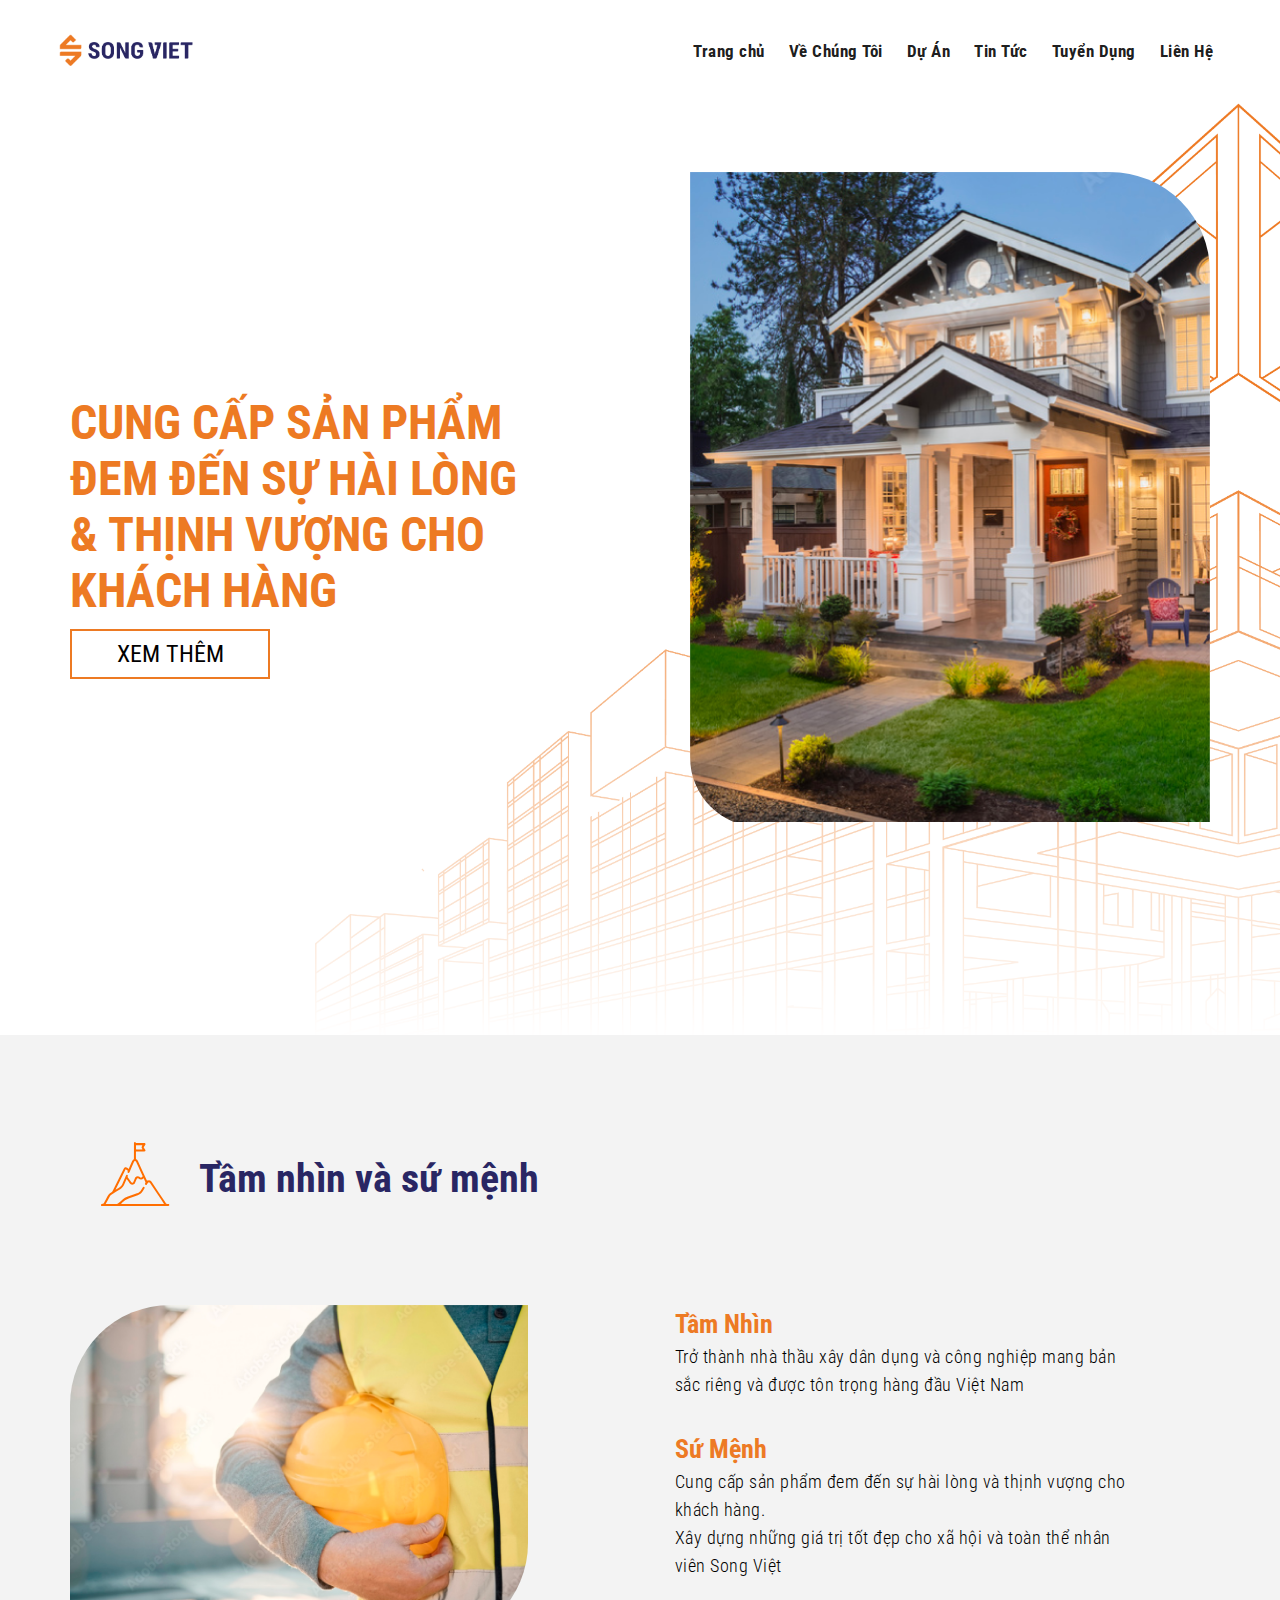
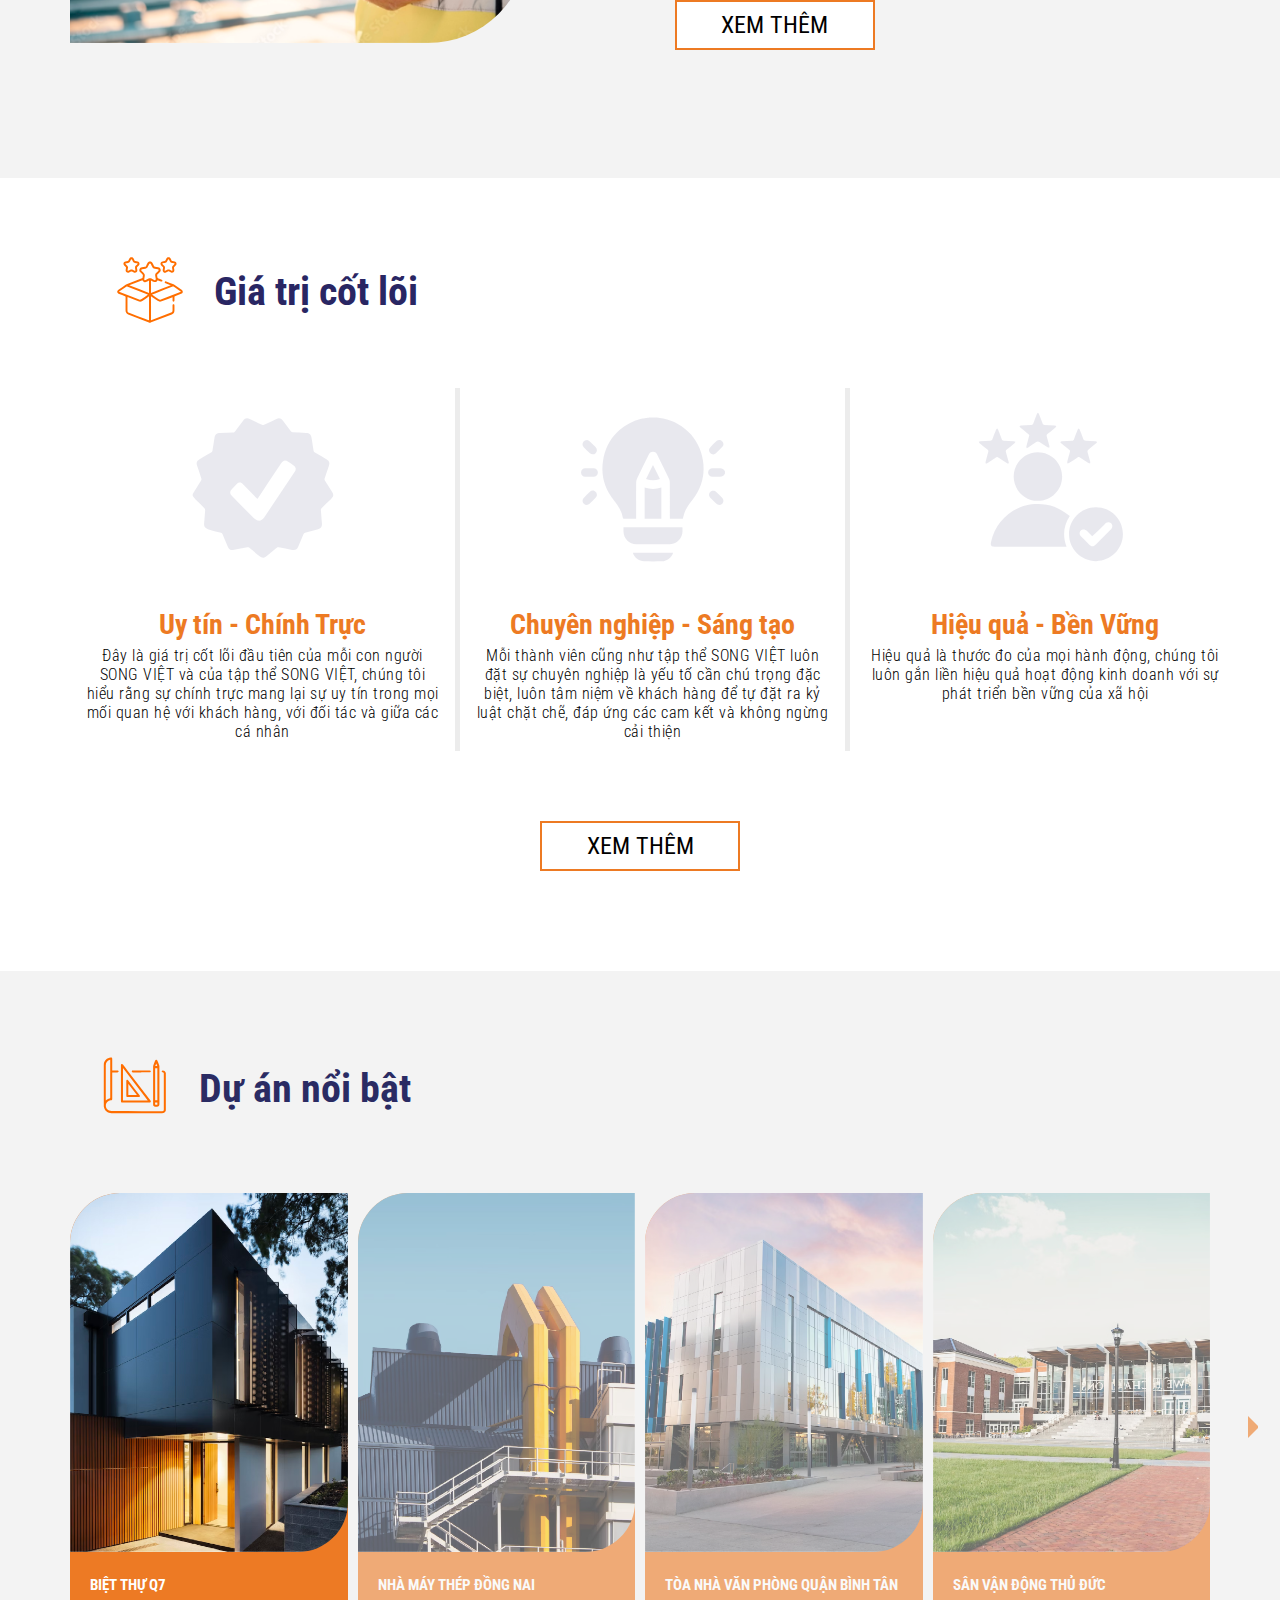
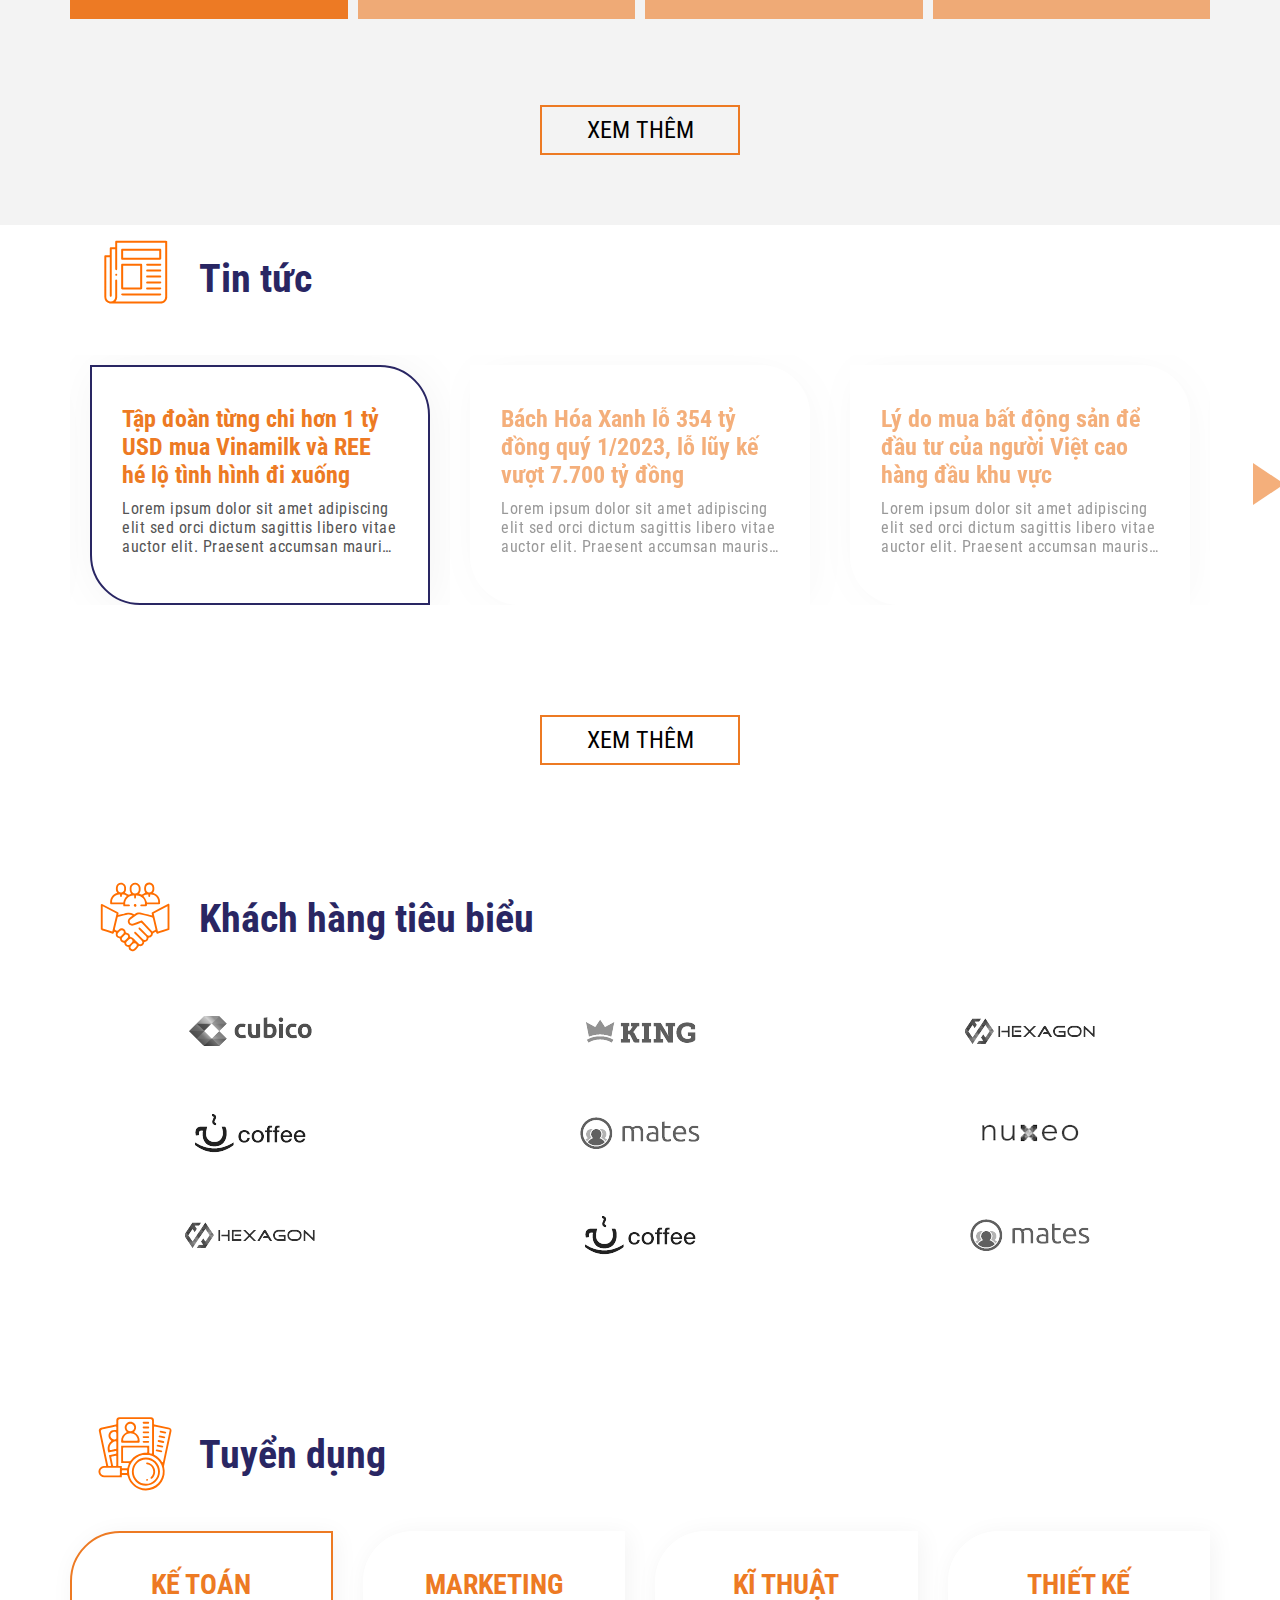
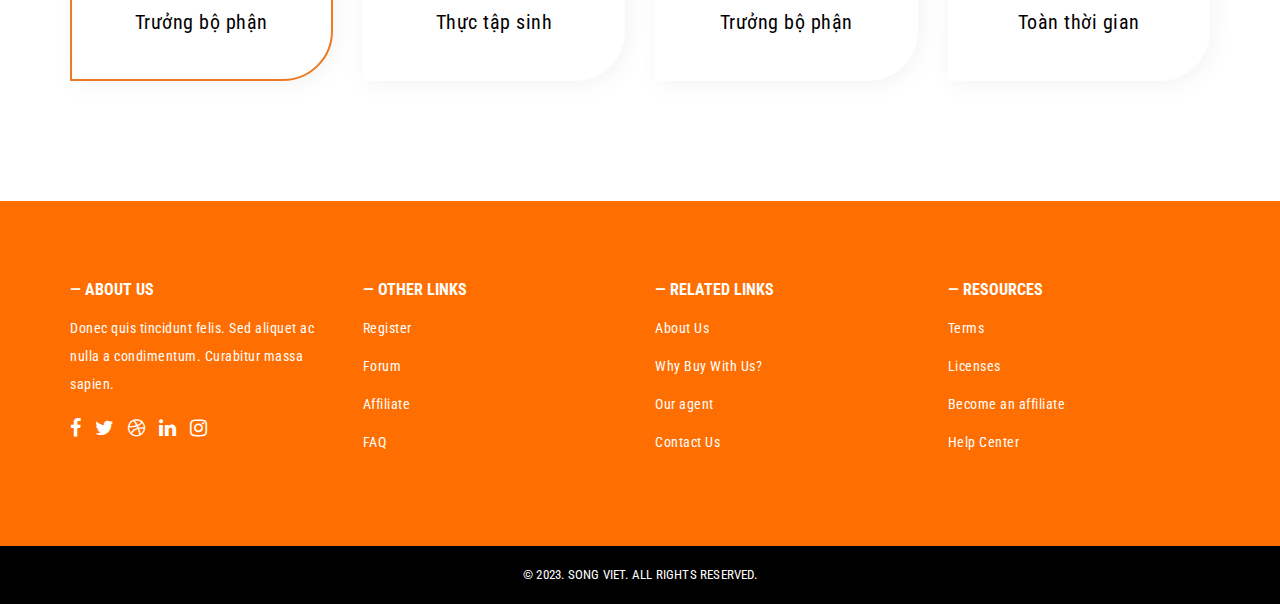
==== commit fa8d14c9: "push" ====
--- a/index.html
+++ b/index.html
@@ -457,7 +457,7 @@
       </div>
 
       <!-- Reviews -->
-      <div id="reviews">
+      <div class="reviews">
         <div class="container">
           <div class="plans-inline">
             <div class="plans-content">
@@ -474,31 +474,31 @@
             </div>
           </div>
           <div class="row">
-            <div class="col-md-4 text-center" style="margin-bottom: 50px">
+            <div class="col-md-4 col-xs-6 reviews-item">
               <img src="./images/clients/1.png" alt="" />
             </div>
-            <div class="col-md-4 text-center" style="margin-bottom: 50px">
+            <div class="col-md-4 col-xs-6 reviews-item">
               <img src="./images/clients/2.png" alt="" />
             </div>
-            <div class="col-md-4 text-center" style="margin-bottom: 50px">
+            <div class="col-md-4 col-xs-6 reviews-item">
               <img src="./images/clients/3.png" alt="" />
             </div>
-            <div class="col-md-4 text-center" style="margin-bottom: 50px">
+            <div class="col-md-4 col-xs-6 reviews-item">
               <img src="./images/clients/4.png" alt="" />
             </div>
-            <div class="col-md-4 text-center" style="margin-bottom: 50px">
+            <div class="col-md-4 col-xs-6 reviews-item">
               <img src="./images/clients/5.png" alt="" />
             </div>
-            <div class="col-md-4 text-center" style="margin-bottom: 50px">
+            <div class="col-md-4 col-xs-6 reviews-item">
               <img src="./images/clients/6.png" alt="" />
             </div>
-            <div class="col-md-4 text-center" style="margin-bottom: 50px">
+            <div class="col-md-4 col-xs-6 reviews-item">
               <img src="./images/clients/3.png" alt="" />
             </div>
-            <div class="col-md-4 text-center" style="margin-bottom: 50px">
+            <div class="col-md-4 col-xs-6 reviews-item">
               <img src="./images/clients/4.png" alt="" />
             </div>
-            <div class="col-md-4 text-center" style="margin-bottom: 50px">
+            <div class="col-md-4 col-xs-6 reviews-item">
               <img src="./images/clients/5.png" alt="" />
             </div>
           </div>
--- a/css/style.css
+++ b/css/style.css
@@ -1299,6 +1299,10 @@
   font-size: 14px;
 }
 /* KHACH HANG TIEU BIEU  */
+.reviews .reviews-item {
+  margin-bottom: 30px;
+  text-align: center;
+}
 .reviews-inline {
   padding: 50px 0;
 }
@@ -1718,74 +1722,7 @@
   border-right: 5px solid rgba(128, 128, 128, 0.149);
   text-align: center;
 }
-@media only screen and (max-width: 700px) {
-  .plans-inline .plans-content {
-    text-align: center;
-  }
-  .plans-inline .plans-content .plans-inline-img {
-    width: 100%;
-  }
-  .plans-inline .plansImg {
-    margin: 0;
-    height: 300px;
-    margin-bottom: 20px;
-  }
-  .plans-inline .plans-content .plans-inline-title {
-    width: 100%;
-    margin-top: 0;
-  }
-  .plans-inline {
-    margin-bottom: 15%;
-  }
-  .aboutUs .navbar .gioithieu {
-    top: 100%;
-  }
-  .aboutUs .carousel-item1 .carousel-content,
-  .aboutUs .carousel-item2 .carousel-content,
-  .aboutUs .carousel-item3 .carousel-content {
-    width: 100%;
-    margin-bottom: 5%;
-  }
-  .aboutUs .carousel-item1 .carousel-content-img,
-  .aboutUs .carousel-item2 .carousel-content-img,
-  .aboutUs .carousel-item3 .carousel-content-img {
-    width: 100%;
-    height: 400px;
-    border-radius: 50px 0px;
-    margin: 0;
-    margin-bottom: 10%;
-    padding: 0;
-  }
-  .aboutUs .about-slide2 .item1,
-  .item2,
-  .item3 {
-    padding: 0 25px;
-    margin-bottom: 5%;
-  }
-  .aboutUs .about-slide2 h4 {
-    margin-top: 5%;
-  }
-  .aboutUs .about-slide3 .col-md-4,
-  .values .item {
-    border: 0;
-  }
-
-  .aboutCarousel .carousel-indicators {
-    top: 50%;
-  }
-  .aboutUs .aboutCarousel .carousel-content h4 {
-    font-size: 40px;
-  }
-  .intro .text-top a button {
-    display: block;
-  }
-  .intro .text-top a button:hover {
-    background: #ed7a23;
-  }
-  .intro a button {
-    display: none;
-  }
-}
+
 .aboutCarousel .content {
   width: 40%;
 }
@@ -1979,7 +1916,6 @@
   line-height: 50px;
 }
 .aboutCarousel .carousel-inner {
-  margin-top: 10%;
   overflow: scroll;
 }
 
@@ -5812,3 +5748,76 @@
   color: #fff;
   text-decoration: underline;
 }
+@media only screen and (max-width: 700px) {
+  .plans-inline .plans-content {
+    text-align: center;
+  }
+  .plans-inline .plans-content .plans-inline-img {
+    width: 100%;
+  }
+  .plans-inline .plansImg {
+    margin: 0;
+    height: 300px;
+    margin-bottom: 20px;
+  }
+  .plans-inline .plans-content .plans-inline-title {
+    width: 100%;
+    margin-top: 0;
+  }
+  .plans-inline {
+    margin-bottom: 15%;
+  }
+  .aboutUs .navbar .gioithieu {
+    top: 100%;
+  }
+  .aboutUs .carousel-item1 .carousel-content,
+  .aboutUs .carousel-item2 .carousel-content,
+  .aboutUs .carousel-item3 .carousel-content {
+    width: 100%;
+    margin-bottom: 5%;
+  }
+  .aboutUs .carousel-item1 .carousel-content-img,
+  .aboutUs .carousel-item2 .carousel-content-img,
+  .aboutUs .carousel-item3 .carousel-content-img {
+    width: 100%;
+    height: 400px;
+    border-radius: 50px 0px;
+    margin: 0;
+    margin-bottom: 10%;
+    padding: 0;
+  }
+  .aboutUs .about-slide2 .item1,
+  .item2,
+  .item3 {
+    padding: 0 25px;
+    margin-bottom: 5%;
+  }
+  .aboutUs .about-slide2 h4 {
+    margin-top: 5%;
+  }
+  .aboutUs .about-slide3 .col-md-4,
+  .values .item {
+    border: 0;
+  }
+  .aboutCarousel .carousel-inner {
+    margin-top: 10%;
+  }
+  .aboutCarousel .carousel-indicators {
+    top: 60%;
+  }
+  .aboutUs .aboutCarousel .carousel-content h4 {
+    font-size: 40px;
+  }
+  .intro .text-top a button {
+    display: block;
+  }
+  .intro .text-top a button:hover {
+    background: #ed7a23;
+  }
+  .intro a button {
+    display: none;
+  }
+  .reviews .reviews-item {
+    width: 50%;
+  }
+}
